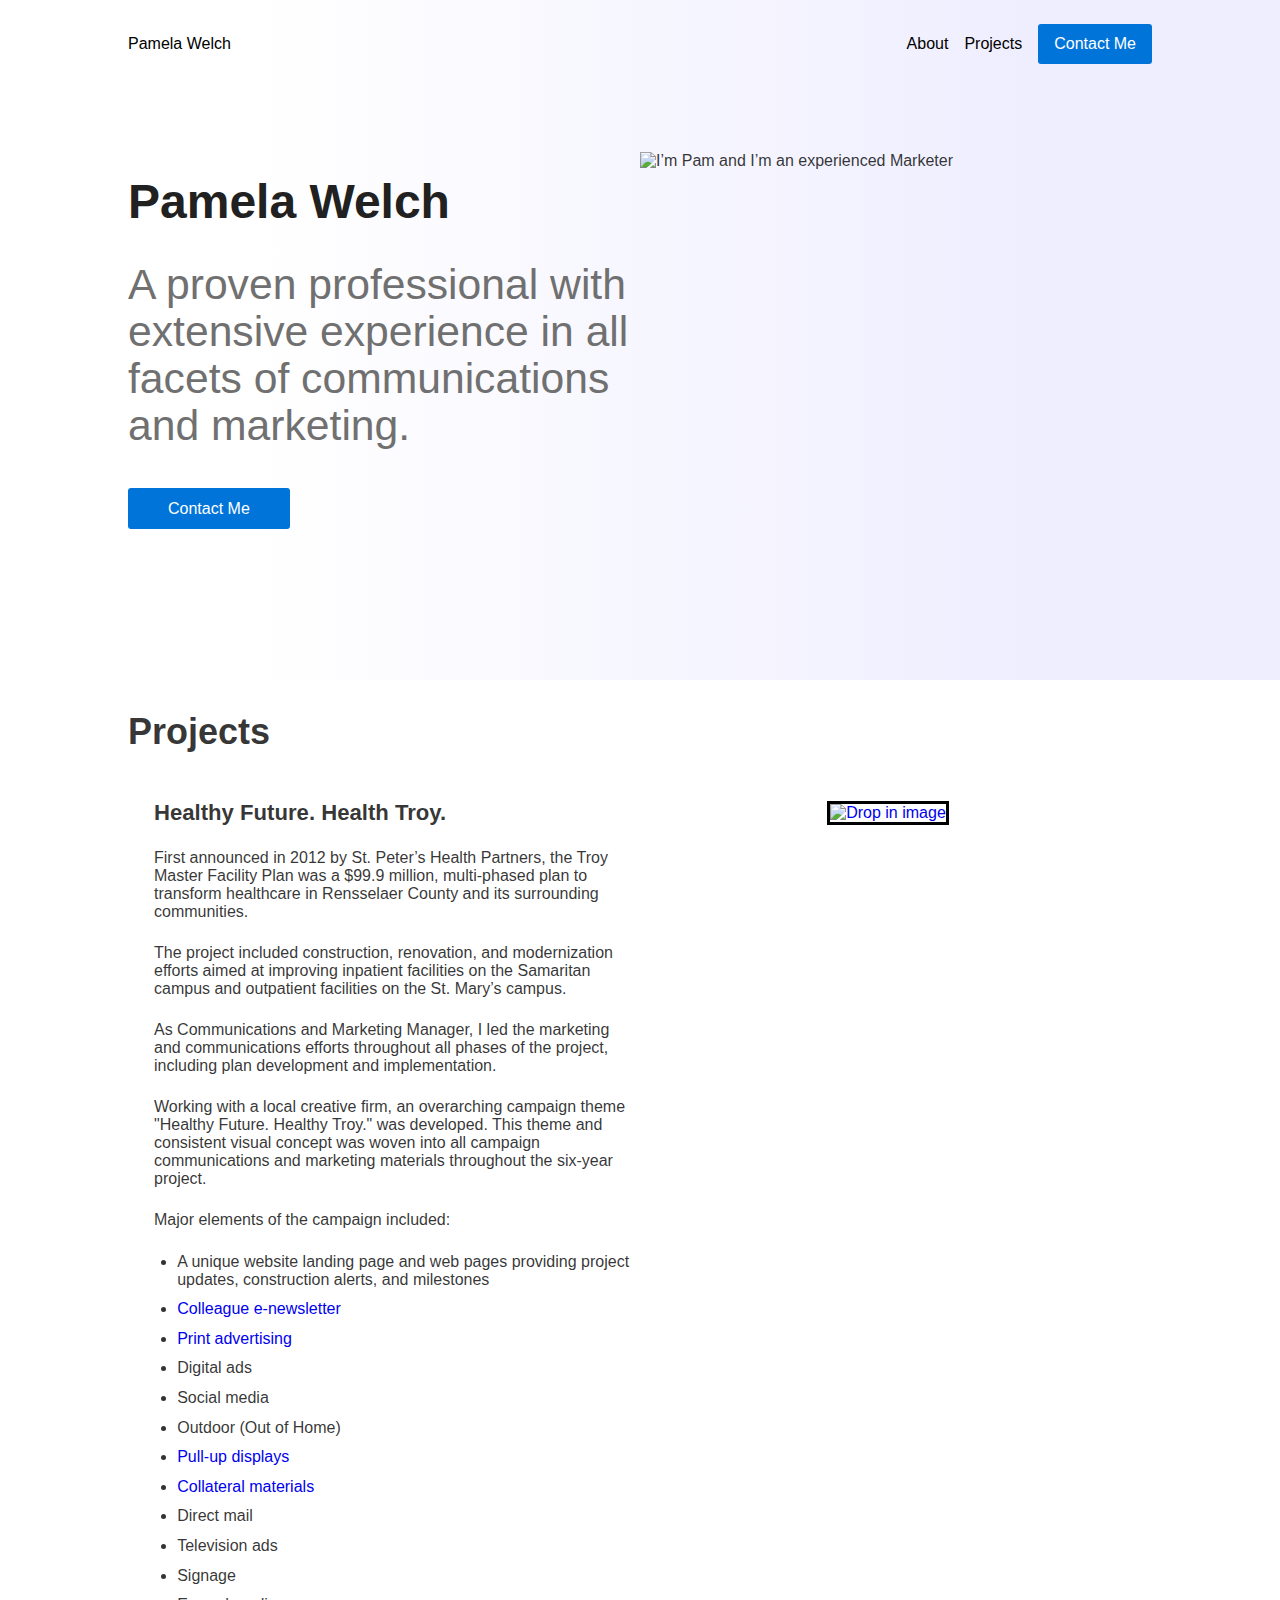
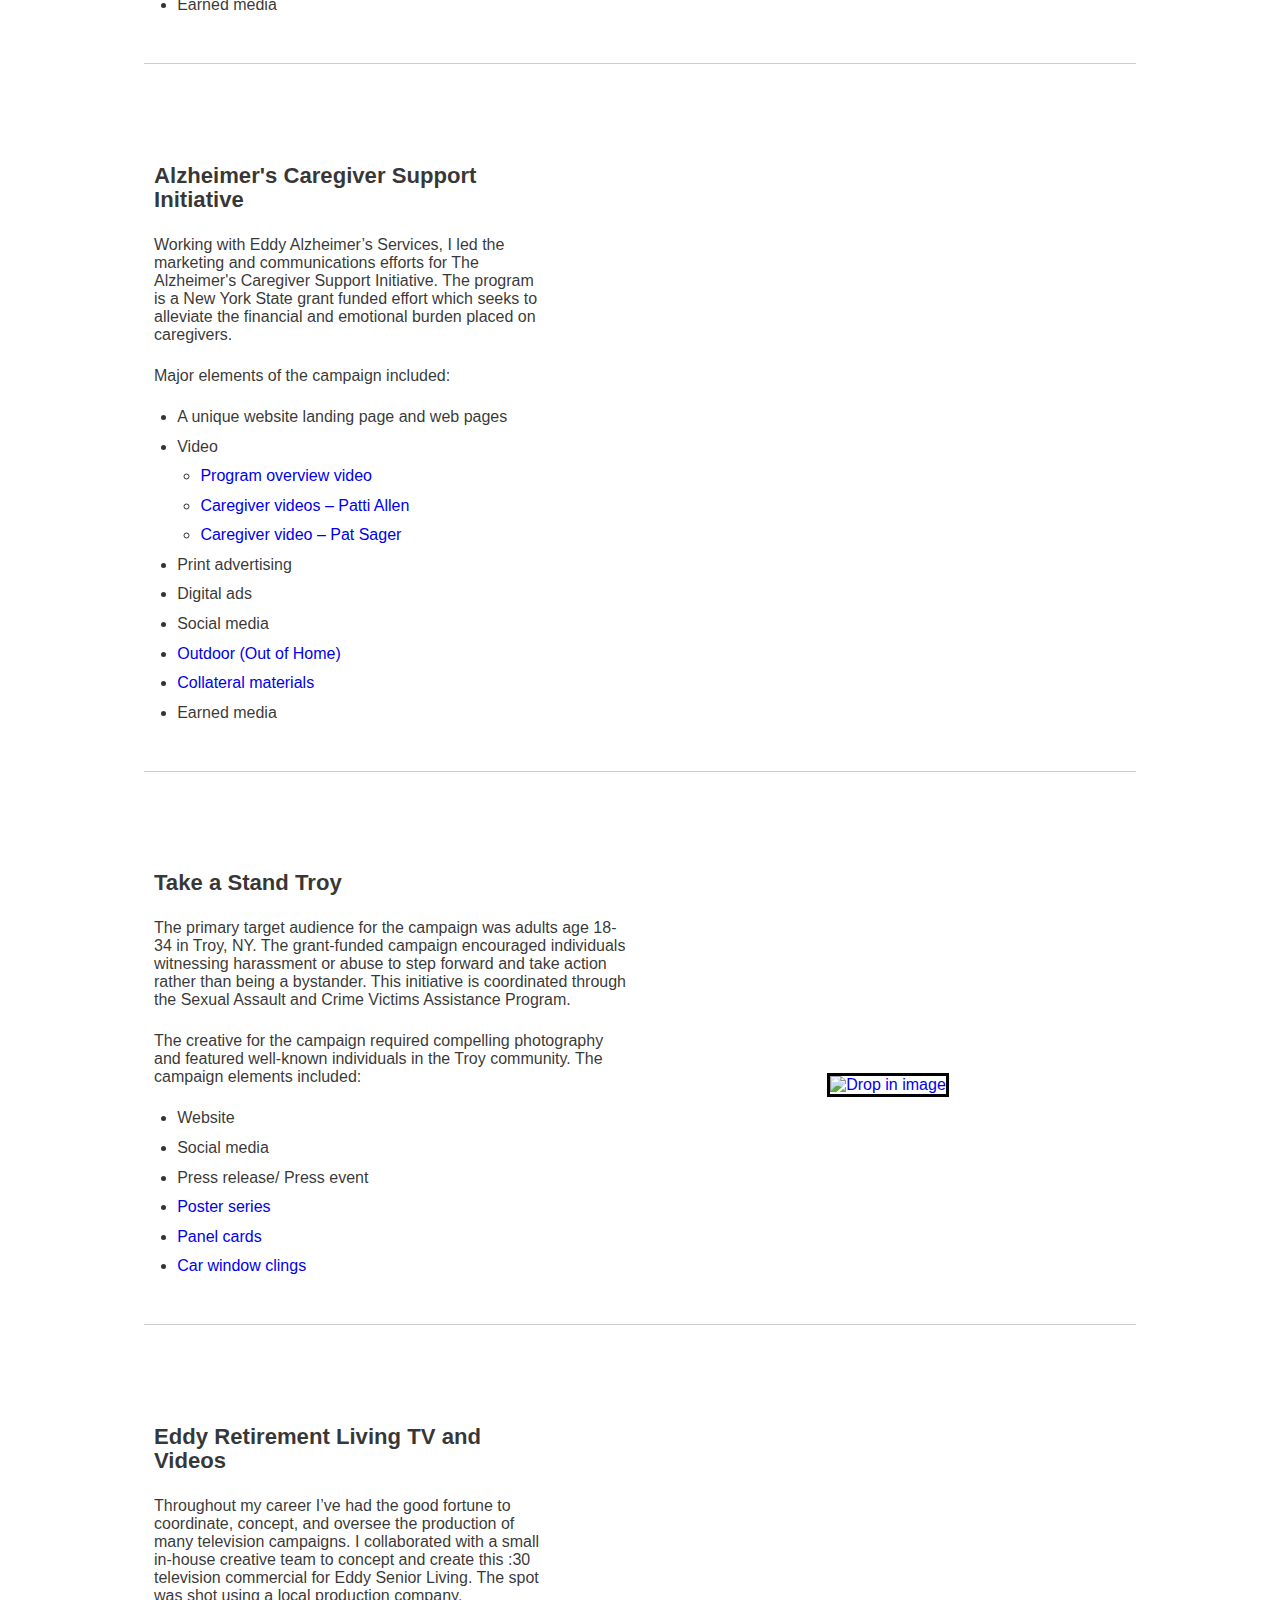
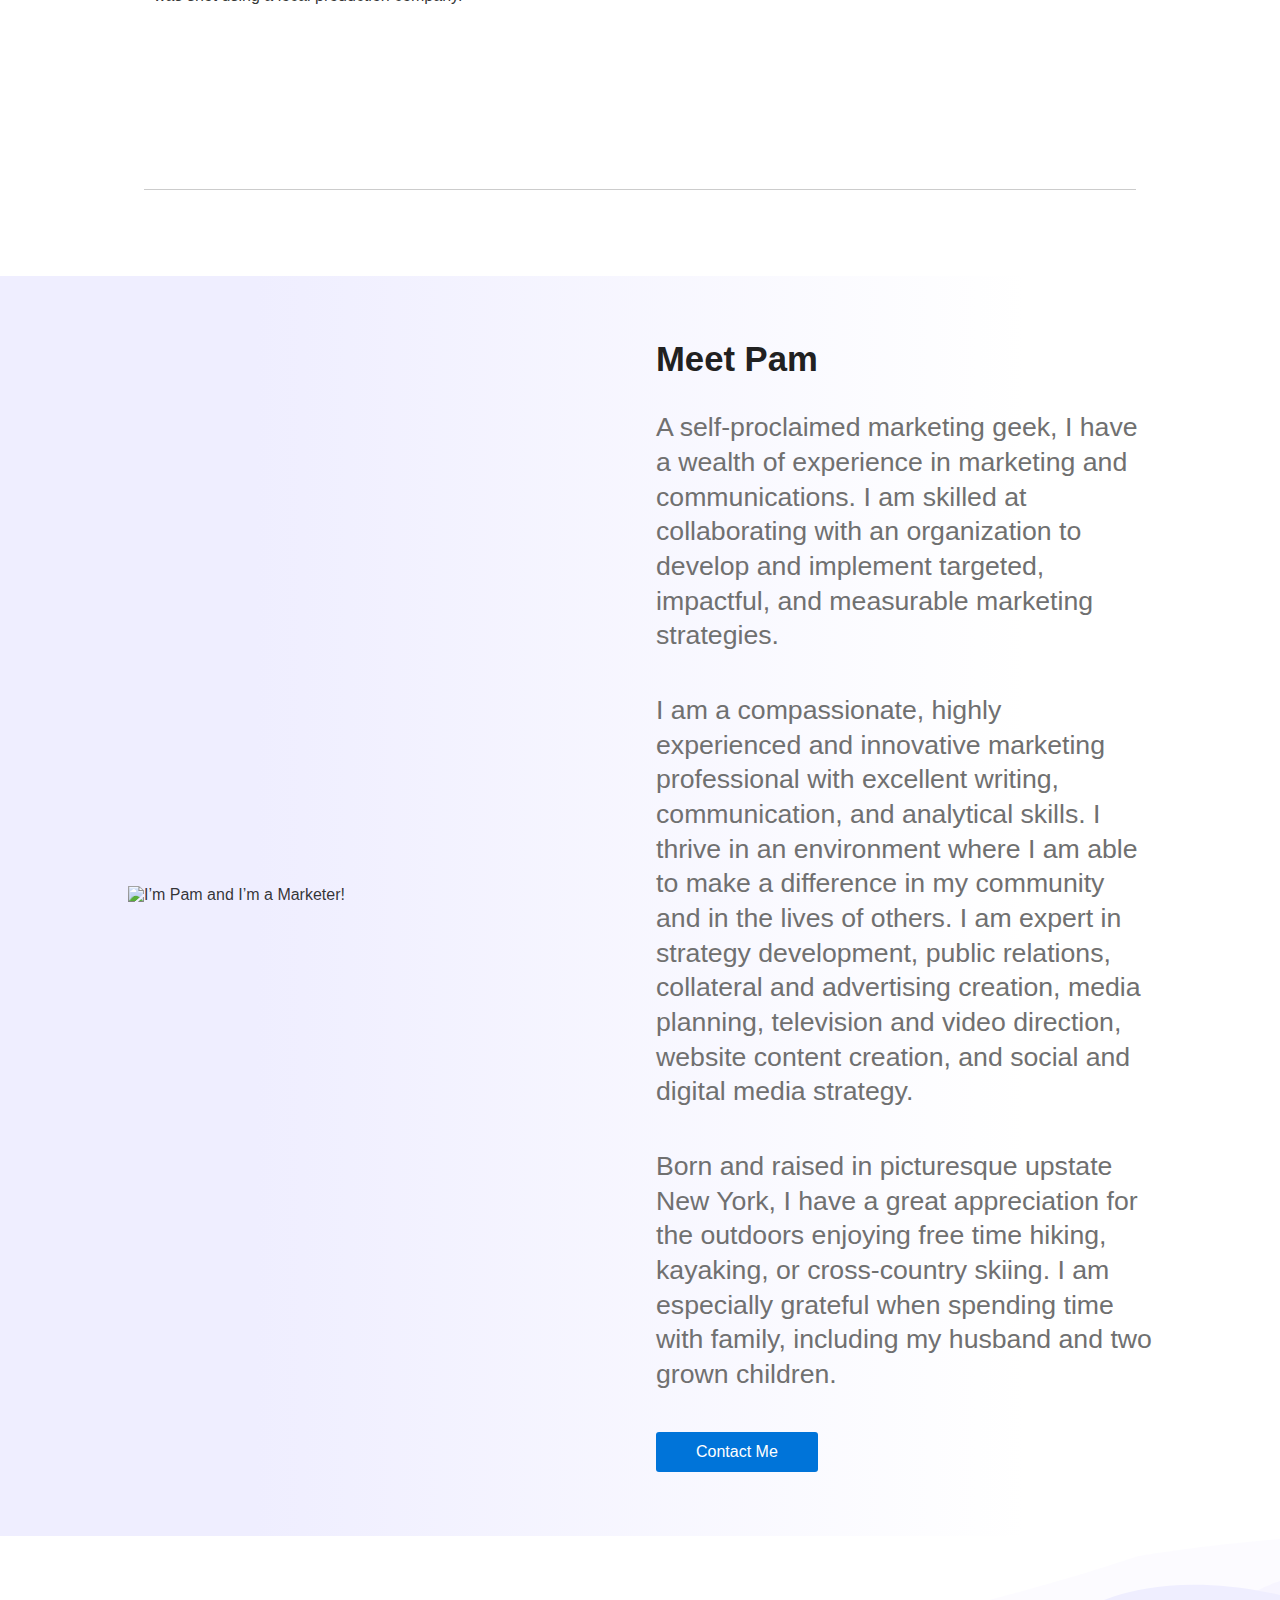
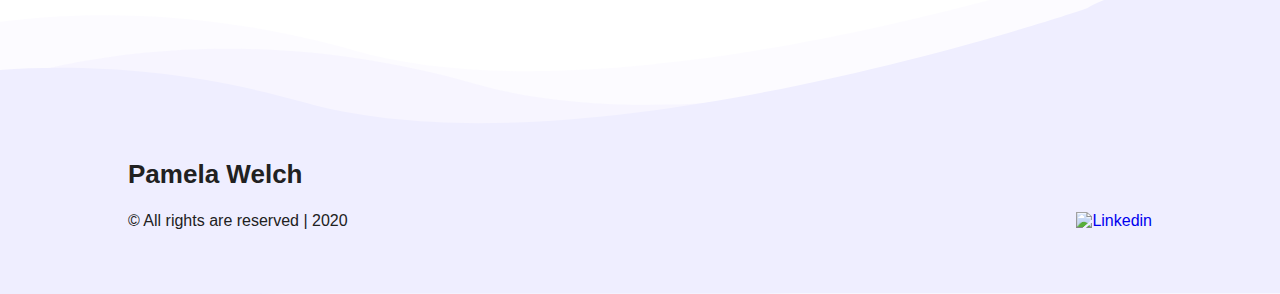
==== index.html @ eaf4d405 "Updates" ====
<!DOCTYPE html><html lang="en" dir="ltr"><head><meta charSet="utf-8"/><meta http-equiv="x-ua-compatible" content="ie=edge"/><meta name="viewport" content="width=device-width, initial-scale=1, shrink-to-fit=no"/><style data-href="/pamwelchdotcomsite/styles.091db02847e7f075f5ca.css">@font-face{font-family:Roboto;font-style:normal;font-display:fallback;font-weight:400;src:url(/pamwelchdotcomsite/static/roboto-v18-latin-regular-68889c246da2739681c1065d15a1ab0b.eot);src:local("Roboto"),local("Roboto-Regular"),url(/pamwelchdotcomsite/static/roboto-v18-latin-regular-68889c246da2739681c1065d15a1ab0b.eot?#iefix) format("embedded-opentype"),url(/pamwelchdotcomsite/static/roboto-v18-latin-regular-5d4aeb4e5f5ef754e307d7ffaef688bd.woff2) format("woff2"),url(/pamwelchdotcomsite/static/roboto-v18-latin-regular-bafb105baeb22d965c70fe52ba6b49d9.woff) format("woff"),url(/pamwelchdotcomsite/static/roboto-v18-latin-regular-372d0cc3288fe8e97df49742baefce90.ttf) format("truetype"),url(/pamwelchdotcomsite/static/roboto-v18-latin-regular-3ce3e2e315625e0955240b145c85c682.svg#Roboto) format("svg")}@font-face{font-family:Roboto;font-style:normal;font-display:fallback;font-weight:700;src:url(/pamwelchdotcomsite/static/roboto-v18-latin-700-376e0950b361fbd3b09508031f498de5.eot);src:local("Roboto Bold"),local("Roboto-Bold"),url(/pamwelchdotcomsite/static/roboto-v18-latin-700-376e0950b361fbd3b09508031f498de5.eot?#iefix) format("embedded-opentype"),url(/pamwelchdotcomsite/static/roboto-v18-latin-700-037d830416495def72b7881024c14b7b.woff2) format("woff2"),url(/pamwelchdotcomsite/static/roboto-v18-latin-700-cf6613d1adf490972c557a8e318e0868.woff) format("woff"),url(/pamwelchdotcomsite/static/roboto-v18-latin-700-cae5027f600d2a0d88ac309655618e31.ttf) format("truetype"),url(/pamwelchdotcomsite/static/roboto-v18-latin-700-90b12e163d7a549300a7577bbf01c2fe.svg#Roboto) format("svg")}</style><meta name="generator" content="Gatsby 2.24.87"/><title data-react-helmet="true">Pamela Welch</title><meta data-react-helmet="true" name="description" content="A proven professional with extensive experience in all facets of communication and marketing."/><meta data-react-helmet="true" name="image" content="/pamwelchdotcomsite/static/thumbnail-16a70559ab07712f83d3ce412dfbb5a6.png"/><meta data-react-helmet="true" property="og:url" content="https://portfolio.smakosh.com/?ref=smakosh.com"/><meta data-react-helmet="true" property="og:type" content="website"/><meta data-react-helmet="true" property="og:title" content="Pamela Welch"/><meta data-react-helmet="true" property="og:description" content="A proven professional with extensive experience in all facets of communication and marketing."/><meta data-react-helmet="true" property="og:image" content="/pamwelchdotcomsite/static/thumbnail-16a70559ab07712f83d3ce412dfbb5a6.png"/><meta data-react-helmet="true" property="fb:app_id" content="appId"/><meta data-react-helmet="true" name="twitter:card" content="summary"/><meta data-react-helmet="true" name="twitter:creator"/><meta data-react-helmet="true" name="twitter:site" content="@smakosh"/><meta data-react-helmet="true" name="twitter:title" content="Pamela Welch"/><meta data-react-helmet="true" name="twitter:description" content="A proven professional with extensive experience in all facets of communication and marketing."/><meta data-react-helmet="true" name="twitter:image:src" content="/pamwelchdotcomsite/static/thumbnail-16a70559ab07712f83d3ce412dfbb5a6.png"/><script data-react-helmet="true" type="application/ld+json">{ 
		"@context": "http://schema.org",
		"@type": "Organization",
		"legalName": "John Doe",
		"url": "https://portfolio.smakosh.com",
		"logo": "https://portfolio.smakosh.com/favicon/favicon-512.png",
		"foundingDate": "2018",
		"founders": [{
			"@type": "Person",
			"name": "John Doe"
		}],
		"contactPoint": [{
			"@type": "ContactPoint",
			"email": "email",
			"telephone": "phone number",
			"contactType": "customer service"
		}],
		"address": {
			"@type": "PostalAddress",
			"addressLocality": "City",
			"addressRegion": "Region",
			"addressCountry": "Country",
			"postalCode": "ZipCode"
		},
		"sameAs": [
			"undefined",
			"undefined",
			"undefined",
			"https://www.linkedin.com/in/ismail-ghallou-630149122/",
			"undefined",
			"undefined"
		]
  	}</script><style data-styled="kWADFw ifpKsx CnXNT aIybQ fWfQaS glRJgi fWJCrs cnLmZl kBaMRc bzZtAI jwdmok jwqqKR FeiIl cCgmlT fxTOLk cgjbAB dtDyFZ dmfTgR dRHCpE bfWHHs hWNatU idQJtm cmEdtf wOgyz gVehEF hViBeY jVmkiS hiuYeu fuQomP jQTphD" data-styled-version="4.4.1">
/* sc-component-id: styles__Wrapper-sc-23rypg-0 */
.fWJCrs{-webkit-align-items:center;-webkit-box-align:center;-ms-flex-align:center;align-items:center;display:-webkit-box;display:-webkit-flex;display:-ms-flexbox;display:flex;} .fWJCrs a{color:#000;-webkit-text-decoration:none;text-decoration:none;} @media (max-width:960px){.fWJCrs a{color:#000;}} @media (max-width:960px){.fWJCrs{display:none;}} .fWJCrs a{margin-right:1rem;} .fWJCrs a:last-child{margin-right:unset;}.cnLmZl{padding:3rem;display:-webkit-box;display:-webkit-flex;display:-ms-flexbox;display:flex;-webkit-flex-direction:column;-ms-flex-direction:column;flex-direction:column;} .cnLmZl a{color:#000;-webkit-text-decoration:none;text-decoration:none;} @media (max-width:960px){.cnLmZl a{color:#000;}} .cnLmZl a{margin-bottom:1rem;} .cnLmZl a:last-child{margin-bottom:unset;}
/* sc-component-id: styles__Wrapper-sc-1ch0xbf-0 */
.aIybQ{padding:1.5rem 0;display:-webkit-box;display:-webkit-flex;display:-ms-flexbox;display:flex;-webkit-align-items:center;-webkit-box-align:center;-ms-flex-align:center;align-items:center;-webkit-box-pack:justify;-webkit-justify-content:space-between;-ms-flex-pack:justify;justify-content:space-between;}
/* sc-component-id: styles__Brand-sc-1ch0xbf-1 */
.glRJgi{color:#000;} @media (max-width:960px){.glRJgi{mix-blend-mode:unset;}}
/* sc-component-id: styles__Wrapper-sc-1h6c8cs-0 */
.bzZtAI{z-index:5;top:1.6rem;right:1.8rem;display:none;cursor:pointer;-webkit-transition:left 500ms cubic-bezier(0.6,0.05,0.28,0.91);transition:left 500ms cubic-bezier(0.6,0.05,0.28,0.91);position:absolute;} @media (max-width:960px){.bzZtAI{display:block;}}
/* sc-component-id: styles__Bar-sc-1h6c8cs-1 */
.jwdmok{width:1.6rem;height:.15rem;margin-bottom:.3rem;background-color:#212121;-webkit-transition:-webkit-transform 500ms cubic-bezier(0.6,0.05,0.28,0.91),opacity 500ms,box-shadow 250ms,background-color 500ms;-webkit-transition:transform 500ms cubic-bezier(0.6,0.05,0.28,0.91),opacity 500ms,box-shadow 250ms,background-color 500ms;transition:transform 500ms cubic-bezier(0.6,0.05,0.28,0.91),opacity 500ms,box-shadow 250ms,background-color 500ms;} @media (max-width:600px){.jwdmok{width:1.6rem;}}
/* sc-component-id: styles__Wrapper-hlfgev-0 */
.jwqqKR{position:fixed;z-index:4;overflow:auto;top:0px;right:-275px;width:0;opacity:0;height:100%;background-color:#fff;-webkit-transition:all 350ms cubic-bezier(0.6,0.05,0.28,0.91);transition:all 350ms cubic-bezier(0.6,0.05,0.28,0.91);}
/* sc-component-id: styles__Wrapper-dz46wo-0 */
.ifpKsx{background:transparent;width:100%;}
/* sc-component-id: styles__Overlay-dz46wo-1 */
.CnXNT{position:fixed;background:rgba(0,0,0,0.7);width:100%;height:100%;display:none;-webkit-transition:0.4s;transition:0.4s;}
/* sc-component-id: styles__Wrapper-ms1j2r-0 */
.jVmkiS{padding:28rem 0 4rem 0;background-image:url([data-uri]);background-size:cover;background-position:top;background-repeat:no-repeat;} @media (max-width:1960px){.jVmkiS{padding:14rem 0 4rem;}}
/* sc-component-id: styles__Flex-ms1j2r-1 */
.hiuYeu{display:-webkit-box;display:-webkit-flex;display:-ms-flexbox;display:flex;-webkit-align-items:flex-end;-webkit-box-align:flex-end;-ms-flex-align:flex-end;align-items:flex-end;-webkit-box-pack:justify;-webkit-justify-content:space-between;-ms-flex-pack:justify;justify-content:space-between;} @media (max-width:680px){.hiuYeu{-webkit-flex-direction:column;-ms-flex-direction:column;flex-direction:column;text-align:center;-webkit-align-items:center;-webkit-box-align:center;-ms-flex-align:center;align-items:center;}}
/* sc-component-id: styles__Links-ms1j2r-2 */
.jQTphD{display:-webkit-box;display:-webkit-flex;display:-ms-flexbox;display:flex;-webkit-align-items:center;-webkit-box-align:center;-ms-flex-align:center;align-items:center;} .jQTphD a{margin:0 0.5rem;} .jQTphD a img{margin:0;} .jQTphD a:first-child,.jQTphD a:last-child{margin:0;}
/* sc-component-id: styles__Details-ms1j2r-3 */
.fuQomP h2,.fuQomP a,.fuQomP span{color:#212121;} @media (max-width:680px){.fuQomP{margin-bottom:2rem;}}
/* sc-component-id: sc-global-1164224044 */
html{font-family:'Roboto',Helvetica,sans-serif;-ms-text-size-adjust:100%;-webkit-text-size-adjust:100%;} html article,html aside,html details,html figcaption,html figure,html footer,html header,html main,html menu,html nav,html section,html summary{display:block;} html audio,html canvas,html progress,html video{display:inline-block;} html audio:not([controls]){display:none;height:0;} html progress{vertical-align:baseline;} html [hidden],html template{display:none;} html a{background-color:transparent;-webkit-text-decoration-skip:objects;} html a:active,html a:hover{outline-width:0;} html abbr[title]{border-bottom:none;-webkit-text-decoration:underline;text-decoration:underline;-webkit-text-decoration:underline dotted;text-decoration:underline dotted;} html b,html strong{font-weight:inherit;font-weight:bolder;} html dfn{font-style:italic;} html h1{font-size:2em;margin:0.67em 0;} html mark{background-color:#ff0;color:#000;} html small{font-size:80%;} html sub,html sup{font-size:75%;line-height:0;position:relative;vertical-align:baseline;} html sub{bottom:-0.25em;} html sup{top:-0.5em;} html img{border-style:none;} html svg:not(:root){overflow:hidden;} html code,html kbd,html pre,html samp{font-family:monospace,monospace;font-size:1em;} html figure{margin:1em 40px;} html hr{box-sizing:content-box;height:0;overflow:visible;} html button,html input,html optgroup,html select,html textarea{font:inherit;margin:0;} html optgroup{font-weight:700;} html button,html input{overflow:visible;} html button,html select{text-transform:none;} html [type='reset'],html [type='submit'],html button,html html [type='button']{-webkit-appearance:button;} html [type='button']::-moz-focus-inner,html [type='reset']::-moz-focus-inner,html [type='submit']::-moz-focus-inner,html button::-moz-focus-inner{border-style:none;padding:0;} html [type='button']:-moz-focusring,html [type='reset']:-moz-focusring,html [type='submit']:-moz-focusring,html button:-moz-focusring{outline:1px dotted ButtonText;} html fieldset{border:1px solid silver;margin:0 2px;padding:0.35em 0.625em 0.75em;} html legend{box-sizing:border-box;color:inherit;display:table;max-width:100%;padding:0;white-space:normal;} html textarea{overflow:auto;} html [type='checkbox'],html [type='radio']{box-sizing:border-box;padding:0;} html [type='number']::-webkit-inner-spin-button,html [type='number']::-webkit-outer-spin-button{height:auto;} html [type='search']{-webkit-appearance:textfield;outline-offset:-2px;} html [type='search']::-webkit-search-cancel-button,html [type='search']::-webkit-search-decoration{-webkit-appearance:none;} html::-webkit-input-placeholder{color:inherit;opacity:0.54;} html::-webkit-file-upload-button{-webkit-appearance:button;font:inherit;} html html{font:112.5%/1.45em georgia,serif;box-sizing:border-box;overflow-y:scroll;} html *{box-sizing:inherit;} html *:before{box-sizing:inherit;} html *:after{box-sizing:inherit;} html img{max-width:100%;margin-left:0;margin-right:0;margin-top:0;padding-bottom:0;padding-left:0;padding-right:0;padding-top:0;margin-bottom:1.45rem;} html h1{margin-left:0;margin-right:0;margin-top:0;padding-bottom:0;padding-left:0;padding-right:0;padding-top:0;margin-bottom:1.45rem;color:inherit;font-weight:bold;text-rendering:optimizeLegibility;font-size:2.25rem;line-height:1.1;} html h2{margin-left:0;margin-right:0;margin-top:0;padding-bottom:0;padding-left:0;padding-right:0;padding-top:0;margin-bottom:1.45rem;color:inherit;font-weight:bold;text-rendering:optimizeLegibility;font-size:1.62671rem;line-height:1.1;} html h3{margin-left:0;margin-right:0;margin-top:0;padding-bottom:0;padding-left:0;padding-right:0;padding-top:0;margin-bottom:1.45rem;color:inherit;font-weight:bold;text-rendering:optimizeLegibility;font-size:1.38316rem;line-height:1.1;} html h4{margin-left:0;margin-right:0;margin-top:0;padding-bottom:0;padding-left:0;padding-right:0;padding-top:0;margin-bottom:1.45rem;color:inherit;font-weight:bold;text-rendering:optimizeLegibility;font-size:1rem;line-height:1.1;} html h5{margin-left:0;margin-right:0;margin-top:0;padding-bottom:0;padding-left:0;padding-right:0;padding-top:0;margin-bottom:1.45rem;color:inherit;font-weight:bold;text-rendering:optimizeLegibility;font-size:0.85028rem;line-height:1.1;} html h6{margin-left:0;margin-right:0;margin-top:0;padding-bottom:0;padding-left:0;padding-right:0;padding-top:0;margin-bottom:1.45rem;color:inherit;font-weight:bold;text-rendering:optimizeLegibility;font-size:0.78405rem;line-height:1.1;} html hgroup{margin-left:0;margin-right:0;margin-top:0;padding-bottom:0;padding-left:0;padding-right:0;padding-top:0;margin-bottom:1.45rem;} html ul{margin-left:1.45rem;margin-right:0;margin-top:0;padding-bottom:0;padding-left:0;padding-right:0;padding-top:0;margin-bottom:1.45rem;list-style-position:outside;list-style-image:none;} html ol{margin-left:1.45rem;margin-right:0;margin-top:0;padding-bottom:0;padding-left:0;padding-right:0;padding-top:0;margin-bottom:1.45rem;list-style-position:outside;list-style-image:none;} html dl{margin-left:0;margin-right:0;margin-top:0;padding-bottom:0;padding-left:0;padding-right:0;padding-top:0;margin-bottom:1.45rem;} html dd{margin-left:0;margin-right:0;margin-top:0;padding-bottom:0;padding-left:0;padding-right:0;padding-top:0;margin-bottom:1.45rem;} html p{margin-left:0;margin-right:0;margin-top:0;padding-bottom:0;padding-left:0;padding-right:0;padding-top:0;margin-bottom:1.45rem;} html figure{margin-left:0;margin-right:0;margin-top:0;padding-bottom:0;padding-left:0;padding-right:0;padding-top:0;margin-bottom:1.45rem;} html pre{margin-left:0;margin-right:0;margin-top:0;padding-bottom:0;padding-left:0;padding-right:0;padding-top:0;margin-bottom:1.45rem;font-size:0.85rem;line-height:1.42;background:hsla(0,0%,0%,0.04);border-radius:3px;overflow:auto;word-wrap:normal;padding:1.45rem;} html table{margin-left:0;margin-right:0;margin-top:0;padding-bottom:0;padding-left:0;padding-right:0;padding-top:0;margin-bottom:1.45rem;font-size:1rem;line-height:1.45rem;border-collapse:collapse;width:100%;} html fieldset{margin-left:0;margin-right:0;margin-top:0;padding-bottom:0;padding-left:0;padding-right:0;padding-top:0;margin-bottom:1.45rem;} html blockquote{margin-left:1.45rem;margin-right:1.45rem;margin-top:0;padding-bottom:0;padding-left:0;padding-right:0;padding-top:0;margin-bottom:1.45rem;} html form{margin-left:0;margin-right:0;margin-top:0;padding-bottom:0;padding-left:0;padding-right:0;padding-top:0;margin-bottom:1.45rem;} html noscript{margin-left:0;margin-right:0;margin-top:0;padding-bottom:0;padding-left:0;padding-right:0;padding-top:0;margin-bottom:1.45rem;} html iframe{margin-left:0;margin-right:0;margin-top:0;padding-bottom:0;padding-left:0;padding-right:0;padding-top:0;margin-bottom:1.45rem;} html hr{margin-left:0;margin-right:0;margin-top:0;padding-bottom:0;padding-left:0;padding-right:0;padding-top:0;margin-bottom:calc(1.45rem - 1px);background:hsla(0,0%,0%,0.2);border:none;height:1px;} html address{margin-left:0;margin-right:0;margin-top:0;padding-bottom:0;padding-left:0;padding-right:0;padding-top:0;margin-bottom:1.45rem;} html b{font-weight:bold;} html strong{font-weight:bold;} html dt{font-weight:bold;} html th{font-weight:bold;} html li{margin-bottom:calc(1.45rem / 2);} html ol li{padding-left:0;} html ul li{padding-left:0;} html li > ol{margin-left:1.45rem;margin-bottom:calc(1.45rem / 2);margin-top:calc(1.45rem / 2);} html li > ul{margin-left:1.45rem;margin-bottom:calc(1.45rem / 2);margin-top:calc(1.45rem / 2);} html blockquote *:last-child{margin-bottom:0;} html li *:last-child{margin-bottom:0;} html p *:last-child{margin-bottom:0;} html li > p{margin-bottom:calc(1.45rem / 2);} html code{font-size:0.85rem;line-height:1.45rem;} html kbd{font-size:0.85rem;line-height:1.45rem;} html samp{font-size:0.85rem;line-height:1.45rem;} html abbr{border-bottom:1px dotted hsla(0,0%,0%,0.5);cursor:help;} html acronym{border-bottom:1px dotted hsla(0,0%,0%,0.5);cursor:help;} html abbr[title]{border-bottom:1px dotted hsla(0,0%,0%,0.5);cursor:help;-webkit-text-decoration:none;text-decoration:none;} html thead{text-align:left;} html td,html th{text-align:left;border-bottom:1px solid hsla(0,0%,0%,0.12);font-feature-settings:'tnum';-moz-font-feature-settings:'tnum';-ms-font-feature-settings:'tnum';-webkit-font-feature-settings:'tnum';padding-left:0.96667rem;padding-right:0.96667rem;padding-top:0.725rem;padding-bottom:calc(0.725rem - 1px);} html th:first-child,html td:first-child{padding-left:0;} html th:last-child,html td:last-child{padding-right:0;} html tt,html code{background-color:hsla(0,0%,0%,0.04);border-radius:3px;font-family:'SFMono-Regular',Consolas,'Roboto Mono','Droid Sans Mono', 'Liberation Mono',Menlo,Courier,monospace;padding:0;padding-top:0.2em;padding-bottom:0.2em;} html pre code{background:none;line-height:1.42;} html code:before,html code:after,html tt:before,html tt:after{-webkit-letter-spacing:-0.2em;-moz-letter-spacing:-0.2em;-ms-letter-spacing:-0.2em;letter-spacing:-0.2em;content:' ';} html pre code:before,html pre code:after,html pre tt:before,html pre tt:after{content:'';} @media only screen and (max-width:480px){html html{font-size:100%;}} html body{margin:0;padding:0;font-family:'Roboto',Helvetica,sans-serif;color:hsla(0,0%,0%,0.8);background-color:#fff;-webkit-transition:.3s all;transition:.3s all;font-weight:normal;word-wrap:break-word;font-kerning:normal;-moz-font-feature-settings:'kern','liga','clig','calt';-ms-font-feature-settings:'kern','liga','clig','calt';-webkit-font-feature-settings:'kern','liga','clig','calt';font-feature-settings:'kern','liga','clig','calt';} html a{-webkit-text-decoration:none;text-decoration:none;} html input:focus,html select:focus,html textarea:focus,html button:focus{outline:none;}
/* sc-component-id: Container-covwtr-0 */
.fWfQaS{max-width:1280px;margin:0 auto;width:90%;} @media (min-width:601px){.fWfQaS{width:90%;}} @media (min-width:993px){.fWfQaS{width:80%;}}
/* sc-component-id: Button-rfcf35-0 */
.fxTOLk{cursor:pointer;border-radius:3px;padding:0.7rem 2.5rem;border:none;-webkit-appearance:none;-webkit-touch-callout:none;-webkit-user-select:none;-khtml-user-select:none;-moz-user-select:none;-ms-user-select:none;-webkit-user-select:none;-moz-user-select:none;-ms-user-select:none;user-select:none;color:#fff;background:#0074d9;} .fxTOLk:focus{outline:none;} .fxTOLk:disabled{background:gray;}
/* sc-component-id: Button__NavButton-rfcf35-1 */
.kBaMRc{cursor:pointer;border-radius:3px;padding:0.7rem 1rem;border:none;-webkit-appearance:none;-webkit-touch-callout:none;-webkit-user-select:none;-khtml-user-select:none;-moz-user-select:none;-ms-user-select:none;-webkit-user-select:none;-moz-user-select:none;-ms-user-select:none;user-select:none;color:#fff;background:#0074d9;} .kBaMRc:focus{outline:none;} .kBaMRc:disabled{background:gray;}
/* sc-component-id: Card-sc-1qh4sa4-0 */
.dRHCpE{padding:1rem;background:#fff;height:100%;}
/* sc-component-id: styles__Wrapper-sc-181ptdl-0 */
.kWADFw{padding-bottom:4rem;background:rgb(239,238,255);background:linear-gradient(90deg,rgba(255,255,255,1) 20%,rgba(239,238,255,1) 80%);}
/* sc-component-id: styles__IntroWrapper-sc-181ptdl-1 */
.FeiIl{padding:4rem 0;display:-webkit-box;display:-webkit-flex;display:-ms-flexbox;display:flex;-webkit-align-items:center;-webkit-box-align:center;-ms-flex-align:center;align-items:center;-webkit-box-pack:justify;-webkit-justify-content:space-between;-ms-flex-pack:justify;justify-content:space-between;} @media (max-width:960px){.FeiIl{-webkit-flex-direction:column;-ms-flex-direction:column;flex-direction:column;}}
/* sc-component-id: styles__Details-sc-181ptdl-2 */
.cCgmlT{-webkit-flex:1;-ms-flex:1;flex:1;} @media (max-width:960px){.cCgmlT{width:100%;margin-bottom:2rem;}} .cCgmlT h1{margin-bottom:2rem;font-size:36pt;color:#212121;} @media (max-width:960px){.cCgmlT h1{mix-blend-mode:unset;}} @media (max-width:680px){.cCgmlT h1{font-size:30pt;}} .cCgmlT h4{margin-bottom:2.5rem;font-size:32pt;font-weight:normal;color:#707070;} @media (max-width:960px){.cCgmlT h4{mix-blend-mode:unset;}} @media (max-width:680px){.cCgmlT h4{font-size:26pt;}}
/* sc-component-id: styles__Thumbnail-sc-181ptdl-3 */
.cgjbAB{-webkit-flex:1;-ms-flex:1;flex:1;} @media (max-width:960px){.cgjbAB{width:100%;display:none;}} .cgjbAB img{max-width:100%;height:400px;display:block;margin:auto;}
/* sc-component-id: styles__Wrapper-sc-1p7hcl4-0 */
.cmEdtf{background-image:url([data-uri]);background-size:contain;background-position:left top;background-repeat:no-repeat;background:rgb(239,238,255);background:linear-gradient(90deg,rgba(239,238,255,1) 20%,rgba(255,255,255,1) 80%);}
/* sc-component-id: styles__SkillsWrapper-sc-1p7hcl4-1 */
.wOgyz{padding:4rem 0;display:-webkit-box;display:-webkit-flex;display:-ms-flexbox;display:flex;-webkit-align-items:center;-webkit-box-align:center;-ms-flex-align:center;align-items:center;-webkit-box-pack:justify;-webkit-justify-content:space-between;-ms-flex-pack:justify;justify-content:space-between;} @media (max-width:960px){.wOgyz{-webkit-flex-direction:column;-ms-flex-direction:column;flex-direction:column;}}
/* sc-component-id: styles__Details-sc-1p7hcl4-2 */
.hViBeY{-webkit-flex:1;-ms-flex:1;flex:1;padding-left:2rem;} @media (max-width:960px){.hViBeY{padding-left:unset;width:100%;}} .hViBeY h1{margin-bottom:2rem;font-size:26pt;color:#212121;} @media (max-width:960px){.hViBeY h1{mix-blend-mode:unset;}} .hViBeY p{margin-bottom:2.5rem;font-size:20pt;font-weight:normal;line-height:1.3;color:#707070;} @media (max-width:960px){.hViBeY p{mix-blend-mode:unset;}}
/* sc-component-id: styles__Thumbnail-sc-1p7hcl4-3 */
.gVehEF{-webkit-flex:1;-ms-flex:1;flex:1;} @media (max-width:960px){.gVehEF{width:100%;margin-bottom:2rem;}} .gVehEF img{width:100%;max-height:700px;}
/* sc-component-id: styles__Wrapper-sc-1dwgekk-0 */
.dtDyFZ{padding:2rem 0;}
/* sc-component-id: styles__Details-sc-1dwgekk-1 */
.hWNatU{-webkit-flex:1;-ms-flex:1;flex:1;padding:5px;margin:5px;} @media (max-width:960px){.hWNatU{width:100%;margin-bottom:2rem;-webkit-order:1;-ms-flex-order:1;order:1;}} .hWNatU h1{margin-bottom:2rem;font-size:36pt;color:#fff;} @media (max-width:960px){.hWNatU h1{mix-blend-mode:difference;}} @media (max-width:680px){.hWNatU h1{font-size:30pt;}} .hWNatU h4{margin-bottom:2.5rem;font-size:32pt;font-weight:normal;color:#e6e6e6;} @media (max-width:960px){.hWNatU h4{mix-blend-mode:difference;}} @media (max-width:680px){.hWNatU h4{font-size:26pt;}}
/* sc-component-id: styles__List-sc-1dwgekk-3 */
.dmfTgR{display:grid;-webkit-align-items:center;-webkit-box-align:center;-ms-flex-align:center;align-items:center;grid-template-columns:repeat(1,1fr);grid-template-rows:8fr;gap:1.2rem 1.2rem;} @media (max-width:960px){.dmfTgR{grid-template-columns:repeat(2,1fr);}} @media (max-width:680px){.dmfTgR{grid-template-columns:1fr;}}
/* sc-component-id: styles__Content-sc-1dwgekk-5 */
.bfWHHs{padding:1rem 0;display:-webkit-box;display:-webkit-flex;display:-ms-flexbox;display:flex;-webkit-box-pack:justify;-webkit-justify-content:space-between;-ms-flex-pack:justify;justify-content:space-between;} @media (max-width:960px){.bfWHHs{-webkit-flex-direction:column;-ms-flex-direction:column;flex-direction:column;}}
/* sc-component-id: styles__Thumbnail-sc-1dwgekk-8 */
.idQJtm{-webkit-flex:1;-ms-flex:1;flex:1;padding:5px;margin:5px;display:-webkit-box;display:-webkit-flex;display:-ms-flexbox;display:flex;-webkit-box-pack:center;-webkit-justify-content:center;-ms-flex-pack:center;justify-content:center;} @media (max-width:960px){.idQJtm{width:100%;}} .idQJtm img{width:100%;}</style><link rel="preconnect" href="https://www.google-analytics.com"/><link rel="dns-prefetch" href="https://www.google-analytics.com"/><script>
  
  
  if(true) {
    (function(i,s,o,g,r,a,m){i['GoogleAnalyticsObject']=r;i[r]=i[r]||function(){
    (i[r].q=i[r].q||[]).push(arguments)},i[r].l=1*new Date();a=s.createElement(o),
    m=s.getElementsByTagName(o)[0];a.async=1;a.src=g;m.parentNode.insertBefore(a,m)
    })(window,document,'script','https://www.google-analytics.com/analytics.js','ga');
  }
  if (typeof ga === "function") {
    ga('create', 'UA-88875900-4', 'auto', {});
      
      
      
      
      
      }</script><link rel="shortcut icon" href="/pamwelchdotcomsite/icons-b9f7b61e18c4d8136d8c96f61341d02b/favicon.ico"/><link rel="icon" type="image/png" sizes="16x16" href="/pamwelchdotcomsite/icons-b9f7b61e18c4d8136d8c96f61341d02b/favicon-16x16.png"/><link rel="icon" type="image/png" sizes="32x32" href="/pamwelchdotcomsite/icons-b9f7b61e18c4d8136d8c96f61341d02b/favicon-32x32.png"/><link rel="icon" type="image/png" sizes="48x48" href="/pamwelchdotcomsite/icons-b9f7b61e18c4d8136d8c96f61341d02b/favicon-48x48.png"/><link rel="manifest" href="/pamwelchdotcomsite/icons-b9f7b61e18c4d8136d8c96f61341d02b/manifest.json"/><meta name="mobile-web-app-capable" content="yes"/><meta name="theme-color" content="#fff"/><meta name="application-name" content="pamwelchdotcomsite"/><link rel="apple-touch-icon" sizes="57x57" href="/pamwelchdotcomsite/icons-b9f7b61e18c4d8136d8c96f61341d02b/apple-touch-icon-57x57.png"/><link rel="apple-touch-icon" sizes="60x60" href="/pamwelchdotcomsite/icons-b9f7b61e18c4d8136d8c96f61341d02b/apple-touch-icon-60x60.png"/><link rel="apple-touch-icon" sizes="72x72" href="/pamwelchdotcomsite/icons-b9f7b61e18c4d8136d8c96f61341d02b/apple-touch-icon-72x72.png"/><link rel="apple-touch-icon" sizes="76x76" href="/pamwelchdotcomsite/icons-b9f7b61e18c4d8136d8c96f61341d02b/apple-touch-icon-76x76.png"/><link rel="apple-touch-icon" sizes="114x114" href="/pamwelchdotcomsite/icons-b9f7b61e18c4d8136d8c96f61341d02b/apple-touch-icon-114x114.png"/><link rel="apple-touch-icon" sizes="120x120" href="/pamwelchdotcomsite/icons-b9f7b61e18c4d8136d8c96f61341d02b/apple-touch-icon-120x120.png"/><link rel="apple-touch-icon" sizes="144x144" href="/pamwelchdotcomsite/icons-b9f7b61e18c4d8136d8c96f61341d02b/apple-touch-icon-144x144.png"/><link rel="apple-touch-icon" sizes="152x152" href="/pamwelchdotcomsite/icons-b9f7b61e18c4d8136d8c96f61341d02b/apple-touch-icon-152x152.png"/><link rel="apple-touch-icon" sizes="167x167" href="/pamwelchdotcomsite/icons-b9f7b61e18c4d8136d8c96f61341d02b/apple-touch-icon-167x167.png"/><link rel="apple-touch-icon" sizes="180x180" href="/pamwelchdotcomsite/icons-b9f7b61e18c4d8136d8c96f61341d02b/apple-touch-icon-180x180.png"/><link rel="apple-touch-icon" sizes="1024x1024" href="/pamwelchdotcomsite/icons-b9f7b61e18c4d8136d8c96f61341d02b/apple-touch-icon-1024x1024.png"/><meta name="apple-mobile-web-app-capable" content="yes"/><meta name="apple-mobile-web-app-status-bar-style" content="black-translucent"/><meta name="apple-mobile-web-app-title" content="pamwelchdotcomsite"/><link rel="apple-touch-startup-image" media="(device-width: 320px) and (device-height: 568px) and (-webkit-device-pixel-ratio: 2) and (orientation: portrait)" href="/pamwelchdotcomsite/icons-b9f7b61e18c4d8136d8c96f61341d02b/apple-touch-startup-image-640x1136.png"/><link rel="apple-touch-startup-image" media="(device-width: 375px) and (device-height: 667px) and (-webkit-device-pixel-ratio: 2) and (orientation: portrait)" href="/pamwelchdotcomsite/icons-b9f7b61e18c4d8136d8c96f61341d02b/apple-touch-startup-image-750x1334.png"/><link rel="apple-touch-startup-image" media="(device-width: 414px) and (device-height: 896px) and (-webkit-device-pixel-ratio: 2) and (orientation: portrait)" href="/pamwelchdotcomsite/icons-b9f7b61e18c4d8136d8c96f61341d02b/apple-touch-startup-image-828x1792.png"/><link rel="apple-touch-startup-image" media="(device-width: 375px) and (device-height: 812px) and (-webkit-device-pixel-ratio: 3) and (orientation: portrait)" href="/pamwelchdotcomsite/icons-b9f7b61e18c4d8136d8c96f61341d02b/apple-touch-startup-image-1125x2436.png"/><link rel="apple-touch-startup-image" media="(device-width: 414px) and (device-height: 736px) and (-webkit-device-pixel-ratio: 3) and (orientation: portrait)" href="/pamwelchdotcomsite/icons-b9f7b61e18c4d8136d8c96f61341d02b/apple-touch-startup-image-1242x2208.png"/><link rel="apple-touch-startup-image" media="(device-width: 414px) and (device-height: 896px) and (-webkit-device-pixel-ratio: 3) and (orientation: portrait)" href="/pamwelchdotcomsite/icons-b9f7b61e18c4d8136d8c96f61341d02b/apple-touch-startup-image-1242x2688.png"/><link rel="apple-touch-startup-image" media="(device-width: 768px) and (device-height: 1024px) and (-webkit-device-pixel-ratio: 2) and (orientation: portrait)" href="/pamwelchdotcomsite/icons-b9f7b61e18c4d8136d8c96f61341d02b/apple-touch-startup-image-1536x2048.png"/><link rel="apple-touch-startup-image" media="(device-width: 834px) and (device-height: 1112px) and (-webkit-device-pixel-ratio: 2) and (orientation: portrait)" href="/pamwelchdotcomsite/icons-b9f7b61e18c4d8136d8c96f61341d02b/apple-touch-startup-image-1668x2224.png"/><link rel="apple-touch-startup-image" media="(device-width: 834px) and (device-height: 1194px) and (-webkit-device-pixel-ratio: 2) and (orientation: portrait)" href="/pamwelchdotcomsite/icons-b9f7b61e18c4d8136d8c96f61341d02b/apple-touch-startup-image-1668x2388.png"/><link rel="apple-touch-startup-image" media="(device-width: 1024px) and (device-height: 1366px) and (-webkit-device-pixel-ratio: 2) and (orientation: portrait)" href="/pamwelchdotcomsite/icons-b9f7b61e18c4d8136d8c96f61341d02b/apple-touch-startup-image-2048x2732.png"/><link rel="apple-touch-startup-image" media="(device-width: 810px) and (device-height: 1080px) and (-webkit-device-pixel-ratio: 2) and (orientation: portrait)" href="/pamwelchdotcomsite/icons-b9f7b61e18c4d8136d8c96f61341d02b/apple-touch-startup-image-1620x2160.png"/><link rel="apple-touch-startup-image" media="(device-width: 320px) and (device-height: 568px) and (-webkit-device-pixel-ratio: 2) and (orientation: landscape)" href="/pamwelchdotcomsite/icons-b9f7b61e18c4d8136d8c96f61341d02b/apple-touch-startup-image-1136x640.png"/><link rel="apple-touch-startup-image" media="(device-width: 375px) and (device-height: 667px) and (-webkit-device-pixel-ratio: 2) and (orientation: landscape)" href="/pamwelchdotcomsite/icons-b9f7b61e18c4d8136d8c96f61341d02b/apple-touch-startup-image-1334x750.png"/><link rel="apple-touch-startup-image" media="(device-width: 414px) and (device-height: 896px) and (-webkit-device-pixel-ratio: 2) and (orientation: landscape)" href="/pamwelchdotcomsite/icons-b9f7b61e18c4d8136d8c96f61341d02b/apple-touch-startup-image-1792x828.png"/><link rel="apple-touch-startup-image" media="(device-width: 375px) and (device-height: 812px) and (-webkit-device-pixel-ratio: 3) and (orientation: landscape)" href="/pamwelchdotcomsite/icons-b9f7b61e18c4d8136d8c96f61341d02b/apple-touch-startup-image-2436x1125.png"/><link rel="apple-touch-startup-image" media="(device-width: 414px) and (device-height: 736px) and (-webkit-device-pixel-ratio: 3) and (orientation: landscape)" href="/pamwelchdotcomsite/icons-b9f7b61e18c4d8136d8c96f61341d02b/apple-touch-startup-image-2208x1242.png"/><link rel="apple-touch-startup-image" media="(device-width: 414px) and (device-height: 896px) and (-webkit-device-pixel-ratio: 3) and (orientation: landscape)" href="/pamwelchdotcomsite/icons-b9f7b61e18c4d8136d8c96f61341d02b/apple-touch-startup-image-2688x1242.png"/><link rel="apple-touch-startup-image" media="(device-width: 768px) and (device-height: 1024px) and (-webkit-device-pixel-ratio: 2) and (orientation: landscape)" href="/pamwelchdotcomsite/icons-b9f7b61e18c4d8136d8c96f61341d02b/apple-touch-startup-image-2048x1536.png"/><link rel="apple-touch-startup-image" media="(device-width: 834px) and (device-height: 1112px) and (-webkit-device-pixel-ratio: 2) and (orientation: landscape)" href="/pamwelchdotcomsite/icons-b9f7b61e18c4d8136d8c96f61341d02b/apple-touch-startup-image-2224x1668.png"/><link rel="apple-touch-startup-image" media="(device-width: 834px) and (device-height: 1194px) and (-webkit-device-pixel-ratio: 2) and (orientation: landscape)" href="/pamwelchdotcomsite/icons-b9f7b61e18c4d8136d8c96f61341d02b/apple-touch-startup-image-2388x1668.png"/><link rel="apple-touch-startup-image" media="(device-width: 1024px) and (device-height: 1366px) and (-webkit-device-pixel-ratio: 2) and (orientation: landscape)" href="/pamwelchdotcomsite/icons-b9f7b61e18c4d8136d8c96f61341d02b/apple-touch-startup-image-2732x2048.png"/><link rel="apple-touch-startup-image" media="(device-width: 810px) and (device-height: 1080px) and (-webkit-device-pixel-ratio: 2) and (orientation: landscape)" href="/pamwelchdotcomsite/icons-b9f7b61e18c4d8136d8c96f61341d02b/apple-touch-startup-image-2160x1620.png"/><link rel="icon" href="/pamwelchdotcomsite/favicon-32x32.png?v=b9f7b61e18c4d8136d8c96f61341d02b" type="image/png"/><link rel="manifest" href="/pamwelchdotcomsite/manifest.webmanifest" crossorigin="anonymous"/><meta name="theme-color" content="#6b63ff"/><link rel="apple-touch-icon" sizes="48x48" href="/pamwelchdotcomsite/icons/icon-48x48.png?v=b9f7b61e18c4d8136d8c96f61341d02b"/><link rel="apple-touch-icon" sizes="72x72" href="/pamwelchdotcomsite/icons/icon-72x72.png?v=b9f7b61e18c4d8136d8c96f61341d02b"/><link rel="apple-touch-icon" sizes="96x96" href="/pamwelchdotcomsite/icons/icon-96x96.png?v=b9f7b61e18c4d8136d8c96f61341d02b"/><link rel="apple-touch-icon" sizes="144x144" href="/pamwelchdotcomsite/icons/icon-144x144.png?v=b9f7b61e18c4d8136d8c96f61341d02b"/><link rel="apple-touch-icon" sizes="192x192" href="/pamwelchdotcomsite/icons/icon-192x192.png?v=b9f7b61e18c4d8136d8c96f61341d02b"/><link rel="apple-touch-icon" sizes="256x256" href="/pamwelchdotcomsite/icons/icon-256x256.png?v=b9f7b61e18c4d8136d8c96f61341d02b"/><link rel="apple-touch-icon" sizes="384x384" href="/pamwelchdotcomsite/icons/icon-384x384.png?v=b9f7b61e18c4d8136d8c96f61341d02b"/><link rel="apple-touch-icon" sizes="512x512" href="/pamwelchdotcomsite/icons/icon-512x512.png?v=b9f7b61e18c4d8136d8c96f61341d02b"/><link as="script" rel="preload" href="/pamwelchdotcomsite/webpack-runtime-46ec2a23fe20271d7914.js"/><link as="script" rel="preload" href="/pamwelchdotcomsite/app-fb6d9c00026b2cd0642a.js"/><link as="script" rel="preload" href="/pamwelchdotcomsite/framework-a2ff7e8447ad4fe03048.js"/><link as="script" rel="preload" href="/pamwelchdotcomsite/styles-7d4153d260c0197f0043.js"/><link as="script" rel="preload" href="/pamwelchdotcomsite/e50e9c162871c1d91fba5ce567a5656e16dc6783-e0c2a0d4f81197f1639d.js"/><link as="script" rel="preload" href="/pamwelchdotcomsite/component---src-pages-index-js-565f945395a5e52302f9.js"/><link as="fetch" rel="preload" href="/pamwelchdotcomsite/page-data\index\page-data.json" crossorigin="anonymous"/><link as="fetch" rel="preload" href="/pamwelchdotcomsite/page-data\app-data.json" crossorigin="anonymous"/></head><body><div id="___gatsby"><div style="outline:none" tabindex="-1" id="gatsby-focus-wrapper"><div class="styles__Wrapper-sc-181ptdl-0 kWADFw"><div class="styles__Wrapper-dz46wo-0 ifpKsx"><div class="styles__Overlay-dz46wo-1 CnXNT"></div><div class="Container-covwtr-0 fWfQaS styles__Wrapper-sc-1ch0xbf-0 aIybQ"><a aria-current="page" theme="light" class="styles__Brand-sc-1ch0xbf-1 glRJgi" href="/pamwelchdotcomsite/">Pamela Welch</a><div class="styles__Wrapper-sc-23rypg-0 fWJCrs"><a href="#about">About</a><a href="#projects">Projects</a><a href="mailto:pamwelchdotcom@gmail.com"><button class="Button__NavButton-rfcf35-1 kBaMRc">Contact Me</button></a></div></div><div class="styles__Wrapper-sc-1h6c8cs-0 bzZtAI"><div class="styles__Bar-sc-1h6c8cs-1 jwdmok"></div><div class="styles__Bar-sc-1h6c8cs-1 jwdmok"></div><div class="styles__Bar-sc-1h6c8cs-1 jwdmok"></div></div><div class="styles__Wrapper-hlfgev-0 jwqqKR"><div class="styles__Wrapper-sc-23rypg-0 cnLmZl"><a href="#about">About</a><a href="#projects">Projects</a><a href="mailto:pamwelchdotcom@gmail.com"><button class="Button__NavButton-rfcf35-1 kBaMRc">Contact Me</button></a></div></div></div><div class="Container-covwtr-0 fWfQaS styles__IntroWrapper-sc-181ptdl-1 FeiIl"><div class="styles__Details-sc-181ptdl-2 cCgmlT"><h1>Pamela Welch</h1><h4>A proven professional with extensive experience in all facets of communications and marketing.</h4><a href="mailto:pamwelchdotcom@gmail.com"><button class="Button-rfcf35-0 fxTOLk">Contact Me</button></a></div><div class="styles__Thumbnail-sc-181ptdl-3 cgjbAB"><img src="/pamwelchdotcomsite/static/pamheadshot_tall-oval-e31d1a1089159ad89c3608b749bfa8d2.png" alt="I’m Pam and I’m an experienced Marketer"/></div></div></div><div id="projects" class="Container-covwtr-0 fWfQaS styles__Wrapper-sc-1dwgekk-0 dtDyFZ"><h1>Projects</h1><div class="styles__List-sc-1dwgekk-3 dmfTgR"><div class="Card-sc-1qh4sa4-0 dRHCpE"><div class="styles__Content-sc-1dwgekk-5 bfWHHs"><div class="styles__Details-sc-1dwgekk-1 hWNatU"><h3>Healthy Future. Health Troy.</h3><p>First announced in 2012 by St. Peter’s Health Partners, the Troy Master Facility Plan was a $99.9 million, multi-phased plan to transform healthcare in Rensselaer County and its surrounding communities.</p><p>The project included construction, renovation, and modernization efforts aimed at improving inpatient facilities on the Samaritan campus and outpatient facilities on the St. Mary’s campus.</p><p>As Communications and Marketing Manager, I led the marketing and communications efforts throughout all phases of the project, including plan development and implementation.</p><p>Working with a local creative firm, an overarching campaign theme &quot;Healthy Future. Healthy Troy.&quot; was developed. This theme and consistent visual concept was woven into all campaign communications and marketing materials throughout the six-year project.</p><p>Major elements of the campaign included:</p><ul><li>A unique website landing page and web pages providing project updates, construction alerts, and milestones</li><li><a href="/pamwelchdotcomsite/Website_Samples/TroyMasterFacilityProject/MFPcolleague.pdf" target="_enewsletter">Colleague e-newsletter</a></li><li><a href="/pamwelchdotcomsite/Website_Samples/TroyMasterFacilityProject/MFPprintad.pdf" target="_printadvert">Print advertising</a></li><li>Digital ads</li><li>Social media</li><li>Outdoor (Out of Home)</li><li><a href="/pamwelchdotcomsite/Website_Samples/TroyMasterFacilityProject/MFPPullUp.pdf" target="_pullupdisp">Pull-up displays</a></li><li><a href="/pamwelchdotcomsite/Website_Samples/TroyMasterFacilityProject/MFPMergerBrochure.pdf" target="_collateralmat">Collateral materials</a></li><li>Direct mail</li><li>Television ads</li><li>Signage</li><li>Earned media</li></ul></div><div class="styles__Thumbnail-sc-1dwgekk-8 idQJtm"><a href="/pamwelchdotcomsite/Website_Samples/TroyMasterFacilityProject/MFP-Brochure.pdf" target="_brochure"><img style="border:solid black" src="image/HealthyFutureHealthyTroyFull.png" alt="Drop in image"/></a></div></div><hr/></div><div class="Card-sc-1qh4sa4-0 dRHCpE"><div class="styles__Content-sc-1dwgekk-5 bfWHHs"><div class="styles__Details-sc-1dwgekk-1 hWNatU"><h3>Alzheimer&#x27;s Caregiver Support Initiative</h3><p>Working with Eddy Alzheimer’s Services, I led the marketing and communications efforts for The Alzheimer&#x27;s Caregiver Support Initiative. The program is a New York State grant funded effort which seeks to alleviate the financial and emotional burden placed on caregivers.</p><p>Major elements of the campaign included:</p><ul><li>A unique website landing page and web pages</li><li>Video<ul><li><a href="https://youtu.be/jjh8lyNBq6w" target="_overview">Program overview video</a></li><li><a href="https://youtu.be/gumg9D2v_KY" target="_pattiallen">Caregiver videos – Patti Allen</a></li><li><a href="https://youtu.be/sYreiQ3CWvk" target="_patsager">Caregiver video – Pat Sager</a></li></ul></li><li>Print advertising</li><li>Digital ads</li><li>Social media</li><li><a href="/pamwelchdotcomsite/Website_Samples/Alzheimer_sCaregiverSupportInitiative/AlzOutdoor.pdf" target="_outdoor">Outdoor (Out of Home)</a></li><li><a href="/pamwelchdotcomsite/Website_Samples/Alzheimer_sCaregiverSupportInitiative/EAS-AlzCaregiverSupport_brochure.pdf" target="_collateralmat">Collateral materials</a></li><li>Earned media</li></ul></div><div class="styles__Thumbnail-sc-1dwgekk-8 idQJtm"><iframe width="560" height="315" src="https://www.youtube.com/embed/jjh8lyNBq6w" frameborder="0" allow="  clipboard-write; encrypted-media; picture-in-picture"></iframe></div></div><hr/></div><div class="Card-sc-1qh4sa4-0 dRHCpE"><div class="styles__Content-sc-1dwgekk-5 bfWHHs"><div class="styles__Details-sc-1dwgekk-1 hWNatU"><h3>Take a Stand Troy</h3><p>The primary target audience for the campaign was adults age 18-34 in Troy, NY. The grant-funded campaign encouraged individuals witnessing harassment or abuse to step forward and take action rather than being a bystander. This initiative is coordinated through the Sexual Assault and Crime Victims Assistance Program.</p><p>The creative for the campaign required compelling photography and featured well-known individuals in the Troy community. The campaign elements included:</p><ul><li>Website</li><li>Social media</li><li>Press release/ Press event</li><li><a href="/pamwelchdotcomsite/Website_Samples/SexualAssultBystanderCampaign/SexualAssualtposter.pdf" target="_poster">Poster series</a></li><li><a href="/pamwelchdotcomsite/Website_Samples/SexualAssultBystanderCampaign/SexualAssualtPanelCard.pdf" target="_panel">Panel cards</a></li><li><a href="/pamwelchdotcomsite/Website_Samples/SexualAssultBystanderCampaign/SexualAssualtwindow.pdf" target="_cling">Car window clings</a></li></ul></div><div style="align-items:center" class="styles__Thumbnail-sc-1dwgekk-8 idQJtm"><a href="/pamwelchdotcomsite/Website_Samples/SexualAssultBystanderCampaign/SexualAssualtPanelCard.pdf" target="_pannel"><img style="border:black solid;width:300px;margin:auto" src="image/TroyTakeAStand.png" alt="Drop in image"/></a></div></div><hr/></div><div class="Card-sc-1qh4sa4-0 dRHCpE"><div class="styles__Content-sc-1dwgekk-5 bfWHHs"><div class="styles__Details-sc-1dwgekk-1 hWNatU"><h3>Eddy Retirement Living TV and Videos</h3><p>Throughout my career I’ve had the good fortune to coordinate, concept, and oversee the production of many television campaigns. I collaborated with a small in-house creative team to concept and create this :30 television commercial for Eddy Senior Living. The spot was shot using a local production company.</p></div><div class="styles__Thumbnail-sc-1dwgekk-8 idQJtm"><iframe width="560" height="315" src="https://www.youtube.com/embed/TfSt1CiDpd8" frameborder="0" allow="accelerometer; autoplay; clipboard-write; encrypted-media; gyroscope; picture-in-picture"></iframe></div></div><hr/></div></div></div><div id="about" class="styles__Wrapper-sc-1p7hcl4-0 cmEdtf"><div class="Container-covwtr-0 fWfQaS styles__SkillsWrapper-sc-1p7hcl4-1 wOgyz"><div class="styles__Thumbnail-sc-1p7hcl4-3 gVehEF"><img style="object-fit:contain" src="/pamwelchdotcomsite/static/pamvertical2_cut_round-square-e438dd52d04d692dc98a9c29f41cd33e.png" alt="I’m Pam and I’m a Marketer!"/></div><div class="styles__Details-sc-1p7hcl4-2 hViBeY"><h1>Meet Pam</h1><p>A self-proclaimed marketing geek, I have a wealth of experience in marketing and communications. I am skilled at collaborating with an organization to develop and implement targeted, impactful, and measurable marketing strategies.</p><p>I am a compassionate, highly experienced and innovative marketing professional with excellent writing, communication, and analytical skills. I thrive in an environment where I am able to make a difference in my community and in the lives of others. I am expert in strategy development, public relations, collateral and advertising creation, media planning, television and video direction, website content creation, and social and digital media strategy.</p><p>Born and raised in picturesque upstate New York, I have a great appreciation for the outdoors enjoying free time hiking, kayaking, or cross-country skiing. I am especially grateful when spending time with family, including my husband and two grown children.</p><a href="mailto:pamwelchdotcom@gmail.com"><button class="Button-rfcf35-0 fxTOLk">Contact Me</button></a></div></div></div><div class="styles__Wrapper-ms1j2r-0 jVmkiS"><div class="Container-covwtr-0 fWfQaS styles__Flex-ms1j2r-1 hiuYeu"><div class="styles__Details-ms1j2r-3 fuQomP"><h2>Pamela Welch</h2><span>© All rights are reserved | <!-- -->2020</span></div><div class="styles__Links-ms1j2r-2 jQTphD"><a href="https://www.linkedin.com/in/pamela-welch/" target="_blank" rel="noopener noreferrer" aria-label="follow me on Linkedin"><img width="24" src="./icons/linkedin.svg" alt="Linkedin"/></a></div></div></div></div><div id="gatsby-announcer" style="position:absolute;top:0;width:1px;height:1px;padding:0;overflow:hidden;clip:rect(0, 0, 0, 0);white-space:nowrap;border:0" aria-live="assertive" aria-atomic="true"></div></div><script id="gatsby-script-loader">/*<![CDATA[*/window.pagePath="/";/*]]>*/</script><script id="gatsby-chunk-mapping">/*<![CDATA[*/window.___chunkMapping={"polyfill":["/polyfill-dd9e350f52a747e47aa0.js"],"app":["/app-fb6d9c00026b2cd0642a.js"],"component---cache-caches-gatsby-plugin-offline-app-shell-js":["/component---cache-caches-gatsby-plugin-offline-app-shell-js-ad6431e4664bcf916d19.js"],"component---src-pages-404-js":["/component---src-pages-404-js-065d5b24c81ea00e3c7f.js"],"component---src-pages-index-js":["/component---src-pages-index-js-565f945395a5e52302f9.js"]};/*]]>*/</script><script src="/pamwelchdotcomsite/polyfill-dd9e350f52a747e47aa0.js" nomodule=""></script><script src="/pamwelchdotcomsite/component---src-pages-index-js-565f945395a5e52302f9.js" async=""></script><script src="/pamwelchdotcomsite/e50e9c162871c1d91fba5ce567a5656e16dc6783-e0c2a0d4f81197f1639d.js" async=""></script><script src="/pamwelchdotcomsite/styles-7d4153d260c0197f0043.js" async=""></script><script src="/pamwelchdotcomsite/framework-a2ff7e8447ad4fe03048.js" async=""></script><script src="/pamwelchdotcomsite/app-fb6d9c00026b2cd0642a.js" async=""></script><script src="/pamwelchdotcomsite/webpack-runtime-46ec2a23fe20271d7914.js" async=""></script></body></html>
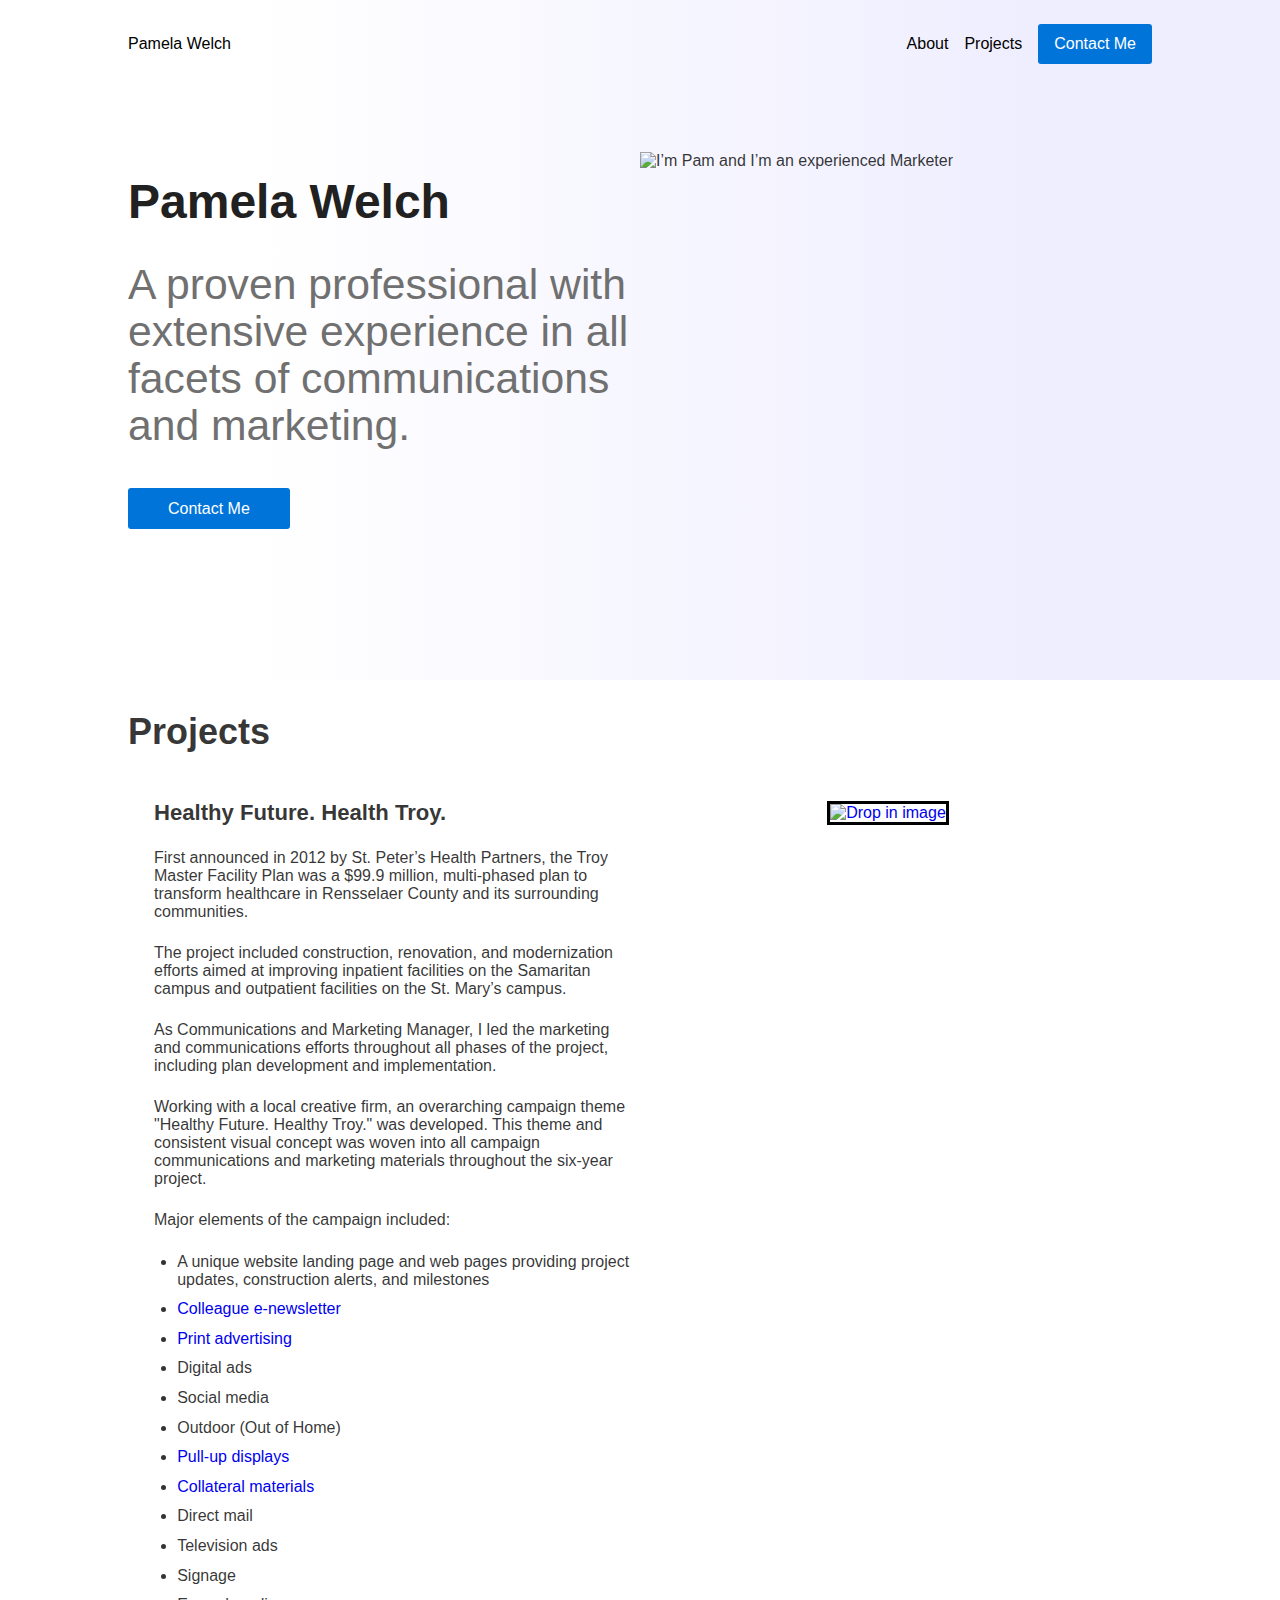
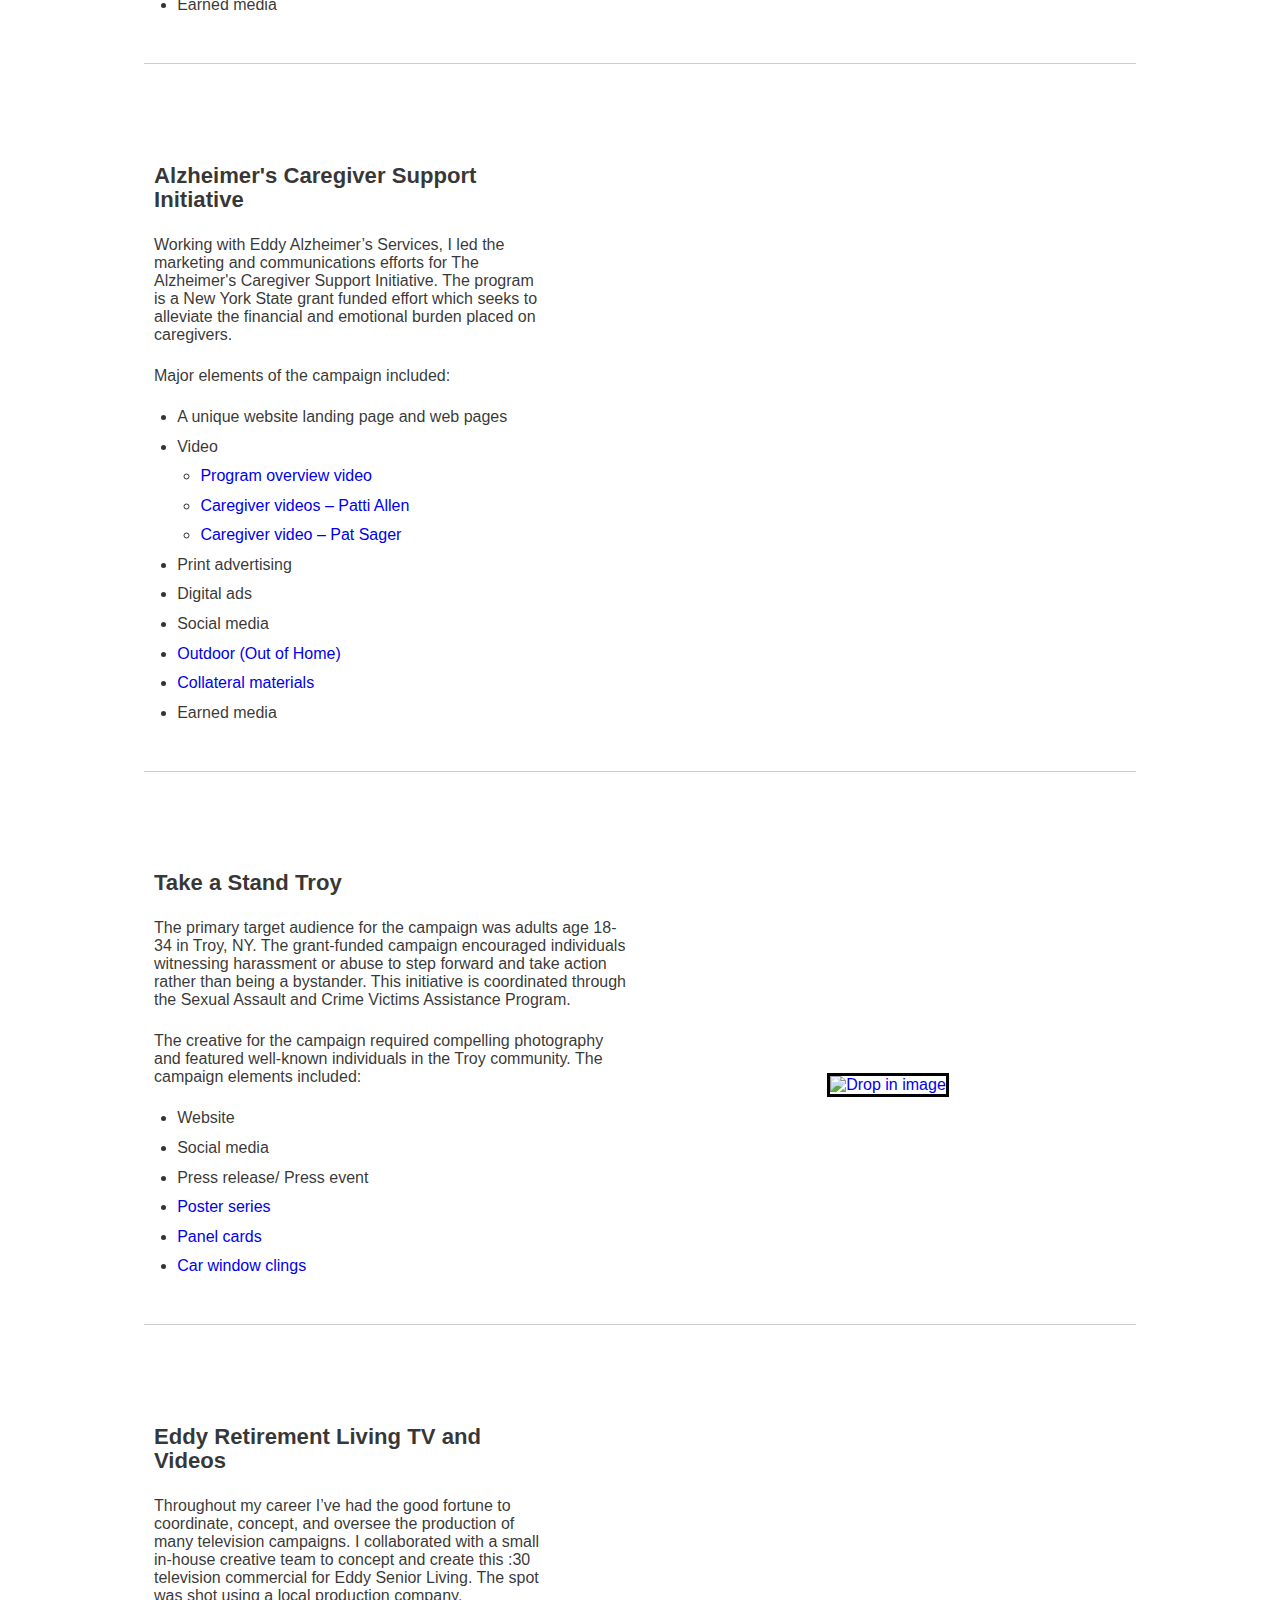
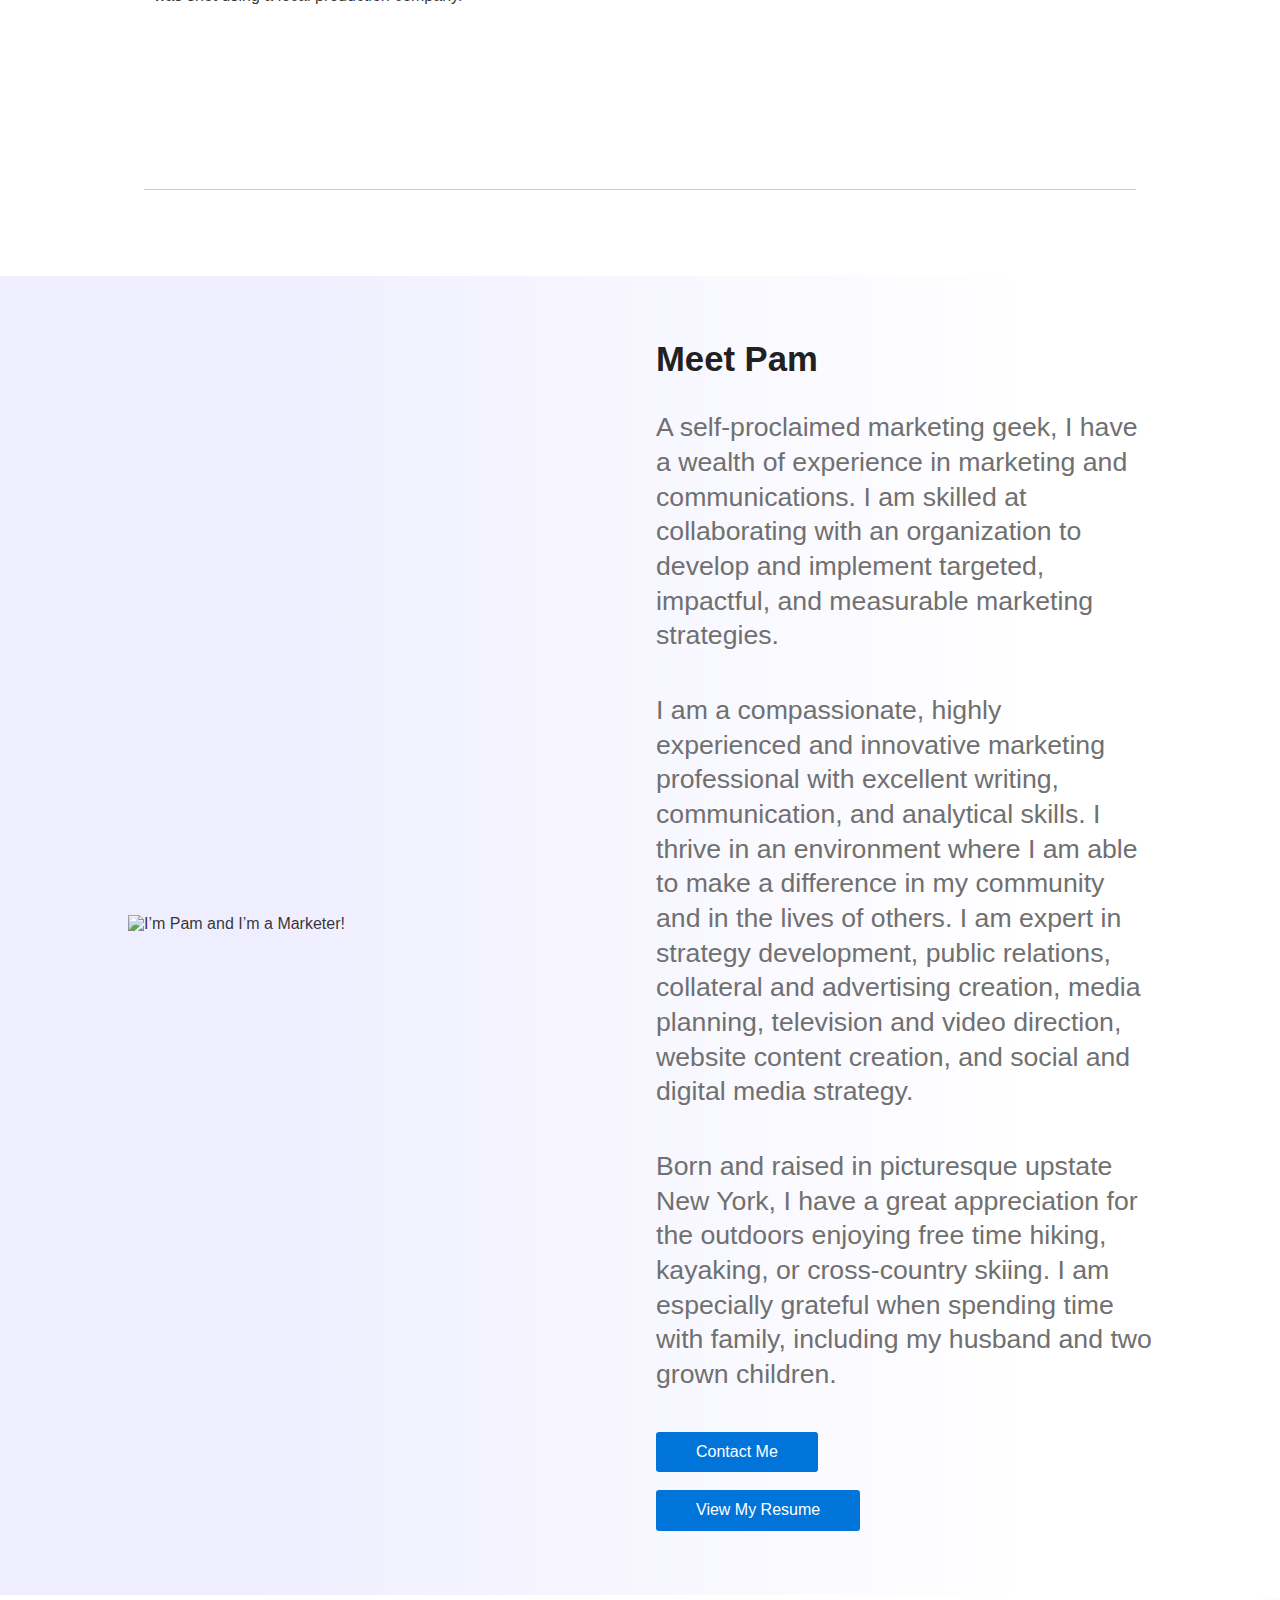
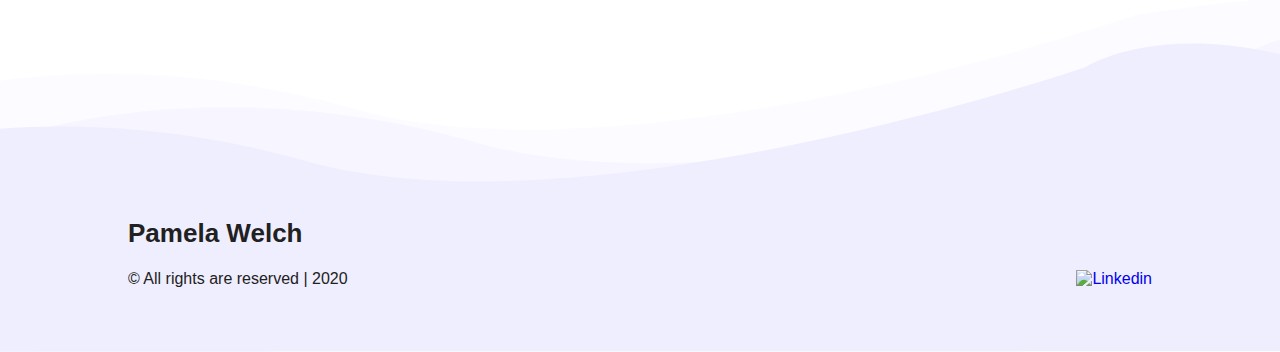
==== commit 55f194c6: "Updates" ====
--- a/index.html
+++ b/index.html
@@ -106,4 +106,4 @@
       
       
       
-      }</script><link rel="shortcut icon" href="/pamwelchdotcomsite/icons-b9f7b61e18c4d8136d8c96f61341d02b/favicon.ico"/><link rel="icon" type="image/png" sizes="16x16" href="/pamwelchdotcomsite/icons-b9f7b61e18c4d8136d8c96f61341d02b/favicon-16x16.png"/><link rel="icon" type="image/png" sizes="32x32" href="/pamwelchdotcomsite/icons-b9f7b61e18c4d8136d8c96f61341d02b/favicon-32x32.png"/><link rel="icon" type="image/png" sizes="48x48" href="/pamwelchdotcomsite/icons-b9f7b61e18c4d8136d8c96f61341d02b/favicon-48x48.png"/><link rel="manifest" href="/pamwelchdotcomsite/icons-b9f7b61e18c4d8136d8c96f61341d02b/manifest.json"/><meta name="mobile-web-app-capable" content="yes"/><meta name="theme-color" content="#fff"/><meta name="application-name" content="pamwelchdotcomsite"/><link rel="apple-touch-icon" sizes="57x57" href="/pamwelchdotcomsite/icons-b9f7b61e18c4d8136d8c96f61341d02b/apple-touch-icon-57x57.png"/><link rel="apple-touch-icon" sizes="60x60" href="/pamwelchdotcomsite/icons-b9f7b61e18c4d8136d8c96f61341d02b/apple-touch-icon-60x60.png"/><link rel="apple-touch-icon" sizes="72x72" href="/pamwelchdotcomsite/icons-b9f7b61e18c4d8136d8c96f61341d02b/apple-touch-icon-72x72.png"/><link rel="apple-touch-icon" sizes="76x76" href="/pamwelchdotcomsite/icons-b9f7b61e18c4d8136d8c96f61341d02b/apple-touch-icon-76x76.png"/><link rel="apple-touch-icon" sizes="114x114" href="/pamwelchdotcomsite/icons-b9f7b61e18c4d8136d8c96f61341d02b/apple-touch-icon-114x114.png"/><link rel="apple-touch-icon" sizes="120x120" href="/pamwelchdotcomsite/icons-b9f7b61e18c4d8136d8c96f61341d02b/apple-touch-icon-120x120.png"/><link rel="apple-touch-icon" sizes="144x144" href="/pamwelchdotcomsite/icons-b9f7b61e18c4d8136d8c96f61341d02b/apple-touch-icon-144x144.png"/><link rel="apple-touch-icon" sizes="152x152" href="/pamwelchdotcomsite/icons-b9f7b61e18c4d8136d8c96f61341d02b/apple-touch-icon-152x152.png"/><link rel="apple-touch-icon" sizes="167x167" href="/pamwelchdotcomsite/icons-b9f7b61e18c4d8136d8c96f61341d02b/apple-touch-icon-167x167.png"/><link rel="apple-touch-icon" sizes="180x180" href="/pamwelchdotcomsite/icons-b9f7b61e18c4d8136d8c96f61341d02b/apple-touch-icon-180x180.png"/><link rel="apple-touch-icon" sizes="1024x1024" href="/pamwelchdotcomsite/icons-b9f7b61e18c4d8136d8c96f61341d02b/apple-touch-icon-1024x1024.png"/><meta name="apple-mobile-web-app-capable" content="yes"/><meta name="apple-mobile-web-app-status-bar-style" content="black-translucent"/><meta name="apple-mobile-web-app-title" content="pamwelchdotcomsite"/><link rel="apple-touch-startup-image" media="(device-width: 320px) and (device-height: 568px) and (-webkit-device-pixel-ratio: 2) and (orientation: portrait)" href="/pamwelchdotcomsite/icons-b9f7b61e18c4d8136d8c96f61341d02b/apple-touch-startup-image-640x1136.png"/><link rel="apple-touch-startup-image" media="(device-width: 375px) and (device-height: 667px) and (-webkit-device-pixel-ratio: 2) and (orientation: portrait)" href="/pamwelchdotcomsite/icons-b9f7b61e18c4d8136d8c96f61341d02b/apple-touch-startup-image-750x1334.png"/><link rel="apple-touch-startup-image" media="(device-width: 414px) and (device-height: 896px) and (-webkit-device-pixel-ratio: 2) and (orientation: portrait)" href="/pamwelchdotcomsite/icons-b9f7b61e18c4d8136d8c96f61341d02b/apple-touch-startup-image-828x1792.png"/><link rel="apple-touch-startup-image" media="(device-width: 375px) and (device-height: 812px) and (-webkit-device-pixel-ratio: 3) and (orientation: portrait)" href="/pamwelchdotcomsite/icons-b9f7b61e18c4d8136d8c96f61341d02b/apple-touch-startup-image-1125x2436.png"/><link rel="apple-touch-startup-image" media="(device-width: 414px) and (device-height: 736px) and (-webkit-device-pixel-ratio: 3) and (orientation: portrait)" href="/pamwelchdotcomsite/icons-b9f7b61e18c4d8136d8c96f61341d02b/apple-touch-startup-image-1242x2208.png"/><link rel="apple-touch-startup-image" media="(device-width: 414px) and (device-height: 896px) and (-webkit-device-pixel-ratio: 3) and (orientation: portrait)" href="/pamwelchdotcomsite/icons-b9f7b61e18c4d8136d8c96f61341d02b/apple-touch-startup-image-1242x2688.png"/><link rel="apple-touch-startup-image" media="(device-width: 768px) and (device-height: 1024px) and (-webkit-device-pixel-ratio: 2) and (orientation: portrait)" href="/pamwelchdotcomsite/icons-b9f7b61e18c4d8136d8c96f61341d02b/apple-touch-startup-image-1536x2048.png"/><link rel="apple-touch-startup-image" media="(device-width: 834px) and (device-height: 1112px) and (-webkit-device-pixel-ratio: 2) and (orientation: portrait)" href="/pamwelchdotcomsite/icons-b9f7b61e18c4d8136d8c96f61341d02b/apple-touch-startup-image-1668x2224.png"/><link rel="apple-touch-startup-image" media="(device-width: 834px) and (device-height: 1194px) and (-webkit-device-pixel-ratio: 2) and (orientation: portrait)" href="/pamwelchdotcomsite/icons-b9f7b61e18c4d8136d8c96f61341d02b/apple-touch-startup-image-1668x2388.png"/><link rel="apple-touch-startup-image" media="(device-width: 1024px) and (device-height: 1366px) and (-webkit-device-pixel-ratio: 2) and (orientation: portrait)" href="/pamwelchdotcomsite/icons-b9f7b61e18c4d8136d8c96f61341d02b/apple-touch-startup-image-2048x2732.png"/><link rel="apple-touch-startup-image" media="(device-width: 810px) and (device-height: 1080px) and (-webkit-device-pixel-ratio: 2) and (orientation: portrait)" href="/pamwelchdotcomsite/icons-b9f7b61e18c4d8136d8c96f61341d02b/apple-touch-startup-image-1620x2160.png"/><link rel="apple-touch-startup-image" media="(device-width: 320px) and (device-height: 568px) and (-webkit-device-pixel-ratio: 2) and (orientation: landscape)" href="/pamwelchdotcomsite/icons-b9f7b61e18c4d8136d8c96f61341d02b/apple-touch-startup-image-1136x640.png"/><link rel="apple-touch-startup-image" media="(device-width: 375px) and (device-height: 667px) and (-webkit-device-pixel-ratio: 2) and (orientation: landscape)" href="/pamwelchdotcomsite/icons-b9f7b61e18c4d8136d8c96f61341d02b/apple-touch-startup-image-1334x750.png"/><link rel="apple-touch-startup-image" media="(device-width: 414px) and (device-height: 896px) and (-webkit-device-pixel-ratio: 2) and (orientation: landscape)" href="/pamwelchdotcomsite/icons-b9f7b61e18c4d8136d8c96f61341d02b/apple-touch-startup-image-1792x828.png"/><link rel="apple-touch-startup-image" media="(device-width: 375px) and (device-height: 812px) and (-webkit-device-pixel-ratio: 3) and (orientation: landscape)" href="/pamwelchdotcomsite/icons-b9f7b61e18c4d8136d8c96f61341d02b/apple-touch-startup-image-2436x1125.png"/><link rel="apple-touch-startup-image" media="(device-width: 414px) and (device-height: 736px) and (-webkit-device-pixel-ratio: 3) and (orientation: landscape)" href="/pamwelchdotcomsite/icons-b9f7b61e18c4d8136d8c96f61341d02b/apple-touch-startup-image-2208x1242.png"/><link rel="apple-touch-startup-image" media="(device-width: 414px) and (device-height: 896px) and (-webkit-device-pixel-ratio: 3) and (orientation: landscape)" href="/pamwelchdotcomsite/icons-b9f7b61e18c4d8136d8c96f61341d02b/apple-touch-startup-image-2688x1242.png"/><link rel="apple-touch-startup-image" media="(device-width: 768px) and (device-height: 1024px) and (-webkit-device-pixel-ratio: 2) and (orientation: landscape)" href="/pamwelchdotcomsite/icons-b9f7b61e18c4d8136d8c96f61341d02b/apple-touch-startup-image-2048x1536.png"/><link rel="apple-touch-startup-image" media="(device-width: 834px) and (device-height: 1112px) and (-webkit-device-pixel-ratio: 2) and (orientation: landscape)" href="/pamwelchdotcomsite/icons-b9f7b61e18c4d8136d8c96f61341d02b/apple-touch-startup-image-2224x1668.png"/><link rel="apple-touch-startup-image" media="(device-width: 834px) and (device-height: 1194px) and (-webkit-device-pixel-ratio: 2) and (orientation: landscape)" href="/pamwelchdotcomsite/icons-b9f7b61e18c4d8136d8c96f61341d02b/apple-touch-startup-image-2388x1668.png"/><link rel="apple-touch-startup-image" media="(device-width: 1024px) and (device-height: 1366px) and (-webkit-device-pixel-ratio: 2) and (orientation: landscape)" href="/pamwelchdotcomsite/icons-b9f7b61e18c4d8136d8c96f61341d02b/apple-touch-startup-image-2732x2048.png"/><link rel="apple-touch-startup-image" media="(device-width: 810px) and (device-height: 1080px) and (-webkit-device-pixel-ratio: 2) and (orientation: landscape)" href="/pamwelchdotcomsite/icons-b9f7b61e18c4d8136d8c96f61341d02b/apple-touch-startup-image-2160x1620.png"/><link rel="icon" href="/pamwelchdotcomsite/favicon-32x32.png?v=b9f7b61e18c4d8136d8c96f61341d02b" type="image/png"/><link rel="manifest" href="/pamwelchdotcomsite/manifest.webmanifest" crossorigin="anonymous"/><meta name="theme-color" content="#6b63ff"/><link rel="apple-touch-icon" sizes="48x48" href="/pamwelchdotcomsite/icons/icon-48x48.png?v=b9f7b61e18c4d8136d8c96f61341d02b"/><link rel="apple-touch-icon" sizes="72x72" href="/pamwelchdotcomsite/icons/icon-72x72.png?v=b9f7b61e18c4d8136d8c96f61341d02b"/><link rel="apple-touch-icon" sizes="96x96" href="/pamwelchdotcomsite/icons/icon-96x96.png?v=b9f7b61e18c4d8136d8c96f61341d02b"/><link rel="apple-touch-icon" sizes="144x144" href="/pamwelchdotcomsite/icons/icon-144x144.png?v=b9f7b61e18c4d8136d8c96f61341d02b"/><link rel="apple-touch-icon" sizes="192x192" href="/pamwelchdotcomsite/icons/icon-192x192.png?v=b9f7b61e18c4d8136d8c96f61341d02b"/><link rel="apple-touch-icon" sizes="256x256" href="/pamwelchdotcomsite/icons/icon-256x256.png?v=b9f7b61e18c4d8136d8c96f61341d02b"/><link rel="apple-touch-icon" sizes="384x384" href="/pamwelchdotcomsite/icons/icon-384x384.png?v=b9f7b61e18c4d8136d8c96f61341d02b"/><link rel="apple-touch-icon" sizes="512x512" href="/pamwelchdotcomsite/icons/icon-512x512.png?v=b9f7b61e18c4d8136d8c96f61341d02b"/><link as="script" rel="preload" href="/pamwelchdotcomsite/webpack-runtime-46ec2a23fe20271d7914.js"/><link as="script" rel="preload" href="/pamwelchdotcomsite/app-fb6d9c00026b2cd0642a.js"/><link as="script" rel="preload" href="/pamwelchdotcomsite/framework-a2ff7e8447ad4fe03048.js"/><link as="script" rel="preload" href="/pamwelchdotcomsite/styles-7d4153d260c0197f0043.js"/><link as="script" rel="preload" href="/pamwelchdotcomsite/e50e9c162871c1d91fba5ce567a5656e16dc6783-e0c2a0d4f81197f1639d.js"/><link as="script" rel="preload" href="/pamwelchdotcomsite/component---src-pages-index-js-565f945395a5e52302f9.js"/><link as="fetch" rel="preload" href="/pamwelchdotcomsite/page-data\index\page-data.json" crossorigin="anonymous"/><link as="fetch" rel="preload" href="/pamwelchdotcomsite/page-data\app-data.json" crossorigin="anonymous"/></head><body><div id="___gatsby"><div style="outline:none" tabindex="-1" id="gatsby-focus-wrapper"><div class="styles__Wrapper-sc-181ptdl-0 kWADFw"><div class="styles__Wrapper-dz46wo-0 ifpKsx"><div class="styles__Overlay-dz46wo-1 CnXNT"></div><div class="Container-covwtr-0 fWfQaS styles__Wrapper-sc-1ch0xbf-0 aIybQ"><a aria-current="page" theme="light" class="styles__Brand-sc-1ch0xbf-1 glRJgi" href="/pamwelchdotcomsite/">Pamela Welch</a><div class="styles__Wrapper-sc-23rypg-0 fWJCrs"><a href="#about">About</a><a href="#projects">Projects</a><a href="mailto:pamwelchdotcom@gmail.com"><button class="Button__NavButton-rfcf35-1 kBaMRc">Contact Me</button></a></div></div><div class="styles__Wrapper-sc-1h6c8cs-0 bzZtAI"><div class="styles__Bar-sc-1h6c8cs-1 jwdmok"></div><div class="styles__Bar-sc-1h6c8cs-1 jwdmok"></div><div class="styles__Bar-sc-1h6c8cs-1 jwdmok"></div></div><div class="styles__Wrapper-hlfgev-0 jwqqKR"><div class="styles__Wrapper-sc-23rypg-0 cnLmZl"><a href="#about">About</a><a href="#projects">Projects</a><a href="mailto:pamwelchdotcom@gmail.com"><button class="Button__NavButton-rfcf35-1 kBaMRc">Contact Me</button></a></div></div></div><div class="Container-covwtr-0 fWfQaS styles__IntroWrapper-sc-181ptdl-1 FeiIl"><div class="styles__Details-sc-181ptdl-2 cCgmlT"><h1>Pamela Welch</h1><h4>A proven professional with extensive experience in all facets of communications and marketing.</h4><a href="mailto:pamwelchdotcom@gmail.com"><button class="Button-rfcf35-0 fxTOLk">Contact Me</button></a></div><div class="styles__Thumbnail-sc-181ptdl-3 cgjbAB"><img src="/pamwelchdotcomsite/static/pamheadshot_tall-oval-e31d1a1089159ad89c3608b749bfa8d2.png" alt="I’m Pam and I’m an experienced Marketer"/></div></div></div><div id="projects" class="Container-covwtr-0 fWfQaS styles__Wrapper-sc-1dwgekk-0 dtDyFZ"><h1>Projects</h1><div class="styles__List-sc-1dwgekk-3 dmfTgR"><div class="Card-sc-1qh4sa4-0 dRHCpE"><div class="styles__Content-sc-1dwgekk-5 bfWHHs"><div class="styles__Details-sc-1dwgekk-1 hWNatU"><h3>Healthy Future. Health Troy.</h3><p>First announced in 2012 by St. Peter’s Health Partners, the Troy Master Facility Plan was a $99.9 million, multi-phased plan to transform healthcare in Rensselaer County and its surrounding communities.</p><p>The project included construction, renovation, and modernization efforts aimed at improving inpatient facilities on the Samaritan campus and outpatient facilities on the St. Mary’s campus.</p><p>As Communications and Marketing Manager, I led the marketing and communications efforts throughout all phases of the project, including plan development and implementation.</p><p>Working with a local creative firm, an overarching campaign theme &quot;Healthy Future. Healthy Troy.&quot; was developed. This theme and consistent visual concept was woven into all campaign communications and marketing materials throughout the six-year project.</p><p>Major elements of the campaign included:</p><ul><li>A unique website landing page and web pages providing project updates, construction alerts, and milestones</li><li><a href="/pamwelchdotcomsite/Website_Samples/TroyMasterFacilityProject/MFPcolleague.pdf" target="_enewsletter">Colleague e-newsletter</a></li><li><a href="/pamwelchdotcomsite/Website_Samples/TroyMasterFacilityProject/MFPprintad.pdf" target="_printadvert">Print advertising</a></li><li>Digital ads</li><li>Social media</li><li>Outdoor (Out of Home)</li><li><a href="/pamwelchdotcomsite/Website_Samples/TroyMasterFacilityProject/MFPPullUp.pdf" target="_pullupdisp">Pull-up displays</a></li><li><a href="/pamwelchdotcomsite/Website_Samples/TroyMasterFacilityProject/MFPMergerBrochure.pdf" target="_collateralmat">Collateral materials</a></li><li>Direct mail</li><li>Television ads</li><li>Signage</li><li>Earned media</li></ul></div><div class="styles__Thumbnail-sc-1dwgekk-8 idQJtm"><a href="/pamwelchdotcomsite/Website_Samples/TroyMasterFacilityProject/MFP-Brochure.pdf" target="_brochure"><img style="border:solid black" src="image/HealthyFutureHealthyTroyFull.png" alt="Drop in image"/></a></div></div><hr/></div><div class="Card-sc-1qh4sa4-0 dRHCpE"><div class="styles__Content-sc-1dwgekk-5 bfWHHs"><div class="styles__Details-sc-1dwgekk-1 hWNatU"><h3>Alzheimer&#x27;s Caregiver Support Initiative</h3><p>Working with Eddy Alzheimer’s Services, I led the marketing and communications efforts for The Alzheimer&#x27;s Caregiver Support Initiative. The program is a New York State grant funded effort which seeks to alleviate the financial and emotional burden placed on caregivers.</p><p>Major elements of the campaign included:</p><ul><li>A unique website landing page and web pages</li><li>Video<ul><li><a href="https://youtu.be/jjh8lyNBq6w" target="_overview">Program overview video</a></li><li><a href="https://youtu.be/gumg9D2v_KY" target="_pattiallen">Caregiver videos – Patti Allen</a></li><li><a href="https://youtu.be/sYreiQ3CWvk" target="_patsager">Caregiver video – Pat Sager</a></li></ul></li><li>Print advertising</li><li>Digital ads</li><li>Social media</li><li><a href="/pamwelchdotcomsite/Website_Samples/Alzheimer_sCaregiverSupportInitiative/AlzOutdoor.pdf" target="_outdoor">Outdoor (Out of Home)</a></li><li><a href="/pamwelchdotcomsite/Website_Samples/Alzheimer_sCaregiverSupportInitiative/EAS-AlzCaregiverSupport_brochure.pdf" target="_collateralmat">Collateral materials</a></li><li>Earned media</li></ul></div><div class="styles__Thumbnail-sc-1dwgekk-8 idQJtm"><iframe width="560" height="315" src="https://www.youtube.com/embed/jjh8lyNBq6w" frameborder="0" allow="  clipboard-write; encrypted-media; picture-in-picture"></iframe></div></div><hr/></div><div class="Card-sc-1qh4sa4-0 dRHCpE"><div class="styles__Content-sc-1dwgekk-5 bfWHHs"><div class="styles__Details-sc-1dwgekk-1 hWNatU"><h3>Take a Stand Troy</h3><p>The primary target audience for the campaign was adults age 18-34 in Troy, NY. The grant-funded campaign encouraged individuals witnessing harassment or abuse to step forward and take action rather than being a bystander. This initiative is coordinated through the Sexual Assault and Crime Victims Assistance Program.</p><p>The creative for the campaign required compelling photography and featured well-known individuals in the Troy community. The campaign elements included:</p><ul><li>Website</li><li>Social media</li><li>Press release/ Press event</li><li><a href="/pamwelchdotcomsite/Website_Samples/SexualAssultBystanderCampaign/SexualAssualtposter.pdf" target="_poster">Poster series</a></li><li><a href="/pamwelchdotcomsite/Website_Samples/SexualAssultBystanderCampaign/SexualAssualtPanelCard.pdf" target="_panel">Panel cards</a></li><li><a href="/pamwelchdotcomsite/Website_Samples/SexualAssultBystanderCampaign/SexualAssualtwindow.pdf" target="_cling">Car window clings</a></li></ul></div><div style="align-items:center" class="styles__Thumbnail-sc-1dwgekk-8 idQJtm"><a href="/pamwelchdotcomsite/Website_Samples/SexualAssultBystanderCampaign/SexualAssualtPanelCard.pdf" target="_pannel"><img style="border:black solid;width:300px;margin:auto" src="image/TroyTakeAStand.png" alt="Drop in image"/></a></div></div><hr/></div><div class="Card-sc-1qh4sa4-0 dRHCpE"><div class="styles__Content-sc-1dwgekk-5 bfWHHs"><div class="styles__Details-sc-1dwgekk-1 hWNatU"><h3>Eddy Retirement Living TV and Videos</h3><p>Throughout my career I’ve had the good fortune to coordinate, concept, and oversee the production of many television campaigns. I collaborated with a small in-house creative team to concept and create this :30 television commercial for Eddy Senior Living. The spot was shot using a local production company.</p></div><div class="styles__Thumbnail-sc-1dwgekk-8 idQJtm"><iframe width="560" height="315" src="https://www.youtube.com/embed/TfSt1CiDpd8" frameborder="0" allow="accelerometer; autoplay; clipboard-write; encrypted-media; gyroscope; picture-in-picture"></iframe></div></div><hr/></div></div></div><div id="about" class="styles__Wrapper-sc-1p7hcl4-0 cmEdtf"><div class="Container-covwtr-0 fWfQaS styles__SkillsWrapper-sc-1p7hcl4-1 wOgyz"><div class="styles__Thumbnail-sc-1p7hcl4-3 gVehEF"><img style="object-fit:contain" src="/pamwelchdotcomsite/static/pamvertical2_cut_round-square-e438dd52d04d692dc98a9c29f41cd33e.png" alt="I’m Pam and I’m a Marketer!"/></div><div class="styles__Details-sc-1p7hcl4-2 hViBeY"><h1>Meet Pam</h1><p>A self-proclaimed marketing geek, I have a wealth of experience in marketing and communications. I am skilled at collaborating with an organization to develop and implement targeted, impactful, and measurable marketing strategies.</p><p>I am a compassionate, highly experienced and innovative marketing professional with excellent writing, communication, and analytical skills. I thrive in an environment where I am able to make a difference in my community and in the lives of others. I am expert in strategy development, public relations, collateral and advertising creation, media planning, television and video direction, website content creation, and social and digital media strategy.</p><p>Born and raised in picturesque upstate New York, I have a great appreciation for the outdoors enjoying free time hiking, kayaking, or cross-country skiing. I am especially grateful when spending time with family, including my husband and two grown children.</p><a href="mailto:pamwelchdotcom@gmail.com"><button class="Button-rfcf35-0 fxTOLk">Contact Me</button></a></div></div></div><div class="styles__Wrapper-ms1j2r-0 jVmkiS"><div class="Container-covwtr-0 fWfQaS styles__Flex-ms1j2r-1 hiuYeu"><div class="styles__Details-ms1j2r-3 fuQomP"><h2>Pamela Welch</h2><span>© All rights are reserved | <!-- -->2020</span></div><div class="styles__Links-ms1j2r-2 jQTphD"><a href="https://www.linkedin.com/in/pamela-welch/" target="_blank" rel="noopener noreferrer" aria-label="follow me on Linkedin"><img width="24" src="./icons/linkedin.svg" alt="Linkedin"/></a></div></div></div></div><div id="gatsby-announcer" style="position:absolute;top:0;width:1px;height:1px;padding:0;overflow:hidden;clip:rect(0, 0, 0, 0);white-space:nowrap;border:0" aria-live="assertive" aria-atomic="true"></div></div><script id="gatsby-script-loader">/*<![CDATA[*/window.pagePath="/";/*]]>*/</script><script id="gatsby-chunk-mapping">/*<![CDATA[*/window.___chunkMapping={"polyfill":["/polyfill-dd9e350f52a747e47aa0.js"],"app":["/app-fb6d9c00026b2cd0642a.js"],"component---cache-caches-gatsby-plugin-offline-app-shell-js":["/component---cache-caches-gatsby-plugin-offline-app-shell-js-ad6431e4664bcf916d19.js"],"component---src-pages-404-js":["/component---src-pages-404-js-065d5b24c81ea00e3c7f.js"],"component---src-pages-index-js":["/component---src-pages-index-js-565f945395a5e52302f9.js"]};/*]]>*/</script><script src="/pamwelchdotcomsite/polyfill-dd9e350f52a747e47aa0.js" nomodule=""></script><script src="/pamwelchdotcomsite/component---src-pages-index-js-565f945395a5e52302f9.js" async=""></script><script src="/pamwelchdotcomsite/e50e9c162871c1d91fba5ce567a5656e16dc6783-e0c2a0d4f81197f1639d.js" async=""></script><script src="/pamwelchdotcomsite/styles-7d4153d260c0197f0043.js" async=""></script><script src="/pamwelchdotcomsite/framework-a2ff7e8447ad4fe03048.js" async=""></script><script src="/pamwelchdotcomsite/app-fb6d9c00026b2cd0642a.js" async=""></script><script src="/pamwelchdotcomsite/webpack-runtime-46ec2a23fe20271d7914.js" async=""></script></body></html>+      }</script><link rel="shortcut icon" href="/pamwelchdotcomsite/icons-b9f7b61e18c4d8136d8c96f61341d02b/favicon.ico"/><link rel="icon" type="image/png" sizes="16x16" href="/pamwelchdotcomsite/icons-b9f7b61e18c4d8136d8c96f61341d02b/favicon-16x16.png"/><link rel="icon" type="image/png" sizes="32x32" href="/pamwelchdotcomsite/icons-b9f7b61e18c4d8136d8c96f61341d02b/favicon-32x32.png"/><link rel="icon" type="image/png" sizes="48x48" href="/pamwelchdotcomsite/icons-b9f7b61e18c4d8136d8c96f61341d02b/favicon-48x48.png"/><link rel="manifest" href="/pamwelchdotcomsite/icons-b9f7b61e18c4d8136d8c96f61341d02b/manifest.json"/><meta name="mobile-web-app-capable" content="yes"/><meta name="theme-color" content="#fff"/><meta name="application-name" content="pamwelchdotcomsite"/><link rel="apple-touch-icon" sizes="57x57" href="/pamwelchdotcomsite/icons-b9f7b61e18c4d8136d8c96f61341d02b/apple-touch-icon-57x57.png"/><link rel="apple-touch-icon" sizes="60x60" href="/pamwelchdotcomsite/icons-b9f7b61e18c4d8136d8c96f61341d02b/apple-touch-icon-60x60.png"/><link rel="apple-touch-icon" sizes="72x72" href="/pamwelchdotcomsite/icons-b9f7b61e18c4d8136d8c96f61341d02b/apple-touch-icon-72x72.png"/><link rel="apple-touch-icon" sizes="76x76" href="/pamwelchdotcomsite/icons-b9f7b61e18c4d8136d8c96f61341d02b/apple-touch-icon-76x76.png"/><link rel="apple-touch-icon" sizes="114x114" href="/pamwelchdotcomsite/icons-b9f7b61e18c4d8136d8c96f61341d02b/apple-touch-icon-114x114.png"/><link rel="apple-touch-icon" sizes="120x120" href="/pamwelchdotcomsite/icons-b9f7b61e18c4d8136d8c96f61341d02b/apple-touch-icon-120x120.png"/><link rel="apple-touch-icon" sizes="144x144" href="/pamwelchdotcomsite/icons-b9f7b61e18c4d8136d8c96f61341d02b/apple-touch-icon-144x144.png"/><link rel="apple-touch-icon" sizes="152x152" href="/pamwelchdotcomsite/icons-b9f7b61e18c4d8136d8c96f61341d02b/apple-touch-icon-152x152.png"/><link rel="apple-touch-icon" sizes="167x167" href="/pamwelchdotcomsite/icons-b9f7b61e18c4d8136d8c96f61341d02b/apple-touch-icon-167x167.png"/><link rel="apple-touch-icon" sizes="180x180" href="/pamwelchdotcomsite/icons-b9f7b61e18c4d8136d8c96f61341d02b/apple-touch-icon-180x180.png"/><link rel="apple-touch-icon" sizes="1024x1024" href="/pamwelchdotcomsite/icons-b9f7b61e18c4d8136d8c96f61341d02b/apple-touch-icon-1024x1024.png"/><meta name="apple-mobile-web-app-capable" content="yes"/><meta name="apple-mobile-web-app-status-bar-style" content="black-translucent"/><meta name="apple-mobile-web-app-title" content="pamwelchdotcomsite"/><link rel="apple-touch-startup-image" media="(device-width: 320px) and (device-height: 568px) and (-webkit-device-pixel-ratio: 2) and (orientation: portrait)" href="/pamwelchdotcomsite/icons-b9f7b61e18c4d8136d8c96f61341d02b/apple-touch-startup-image-640x1136.png"/><link rel="apple-touch-startup-image" media="(device-width: 375px) and (device-height: 667px) and (-webkit-device-pixel-ratio: 2) and (orientation: portrait)" href="/pamwelchdotcomsite/icons-b9f7b61e18c4d8136d8c96f61341d02b/apple-touch-startup-image-750x1334.png"/><link rel="apple-touch-startup-image" media="(device-width: 414px) and (device-height: 896px) and (-webkit-device-pixel-ratio: 2) and (orientation: portrait)" href="/pamwelchdotcomsite/icons-b9f7b61e18c4d8136d8c96f61341d02b/apple-touch-startup-image-828x1792.png"/><link rel="apple-touch-startup-image" media="(device-width: 375px) and (device-height: 812px) and (-webkit-device-pixel-ratio: 3) and (orientation: portrait)" href="/pamwelchdotcomsite/icons-b9f7b61e18c4d8136d8c96f61341d02b/apple-touch-startup-image-1125x2436.png"/><link rel="apple-touch-startup-image" media="(device-width: 414px) and (device-height: 736px) and (-webkit-device-pixel-ratio: 3) and (orientation: portrait)" href="/pamwelchdotcomsite/icons-b9f7b61e18c4d8136d8c96f61341d02b/apple-touch-startup-image-1242x2208.png"/><link rel="apple-touch-startup-image" media="(device-width: 414px) and (device-height: 896px) and (-webkit-device-pixel-ratio: 3) and (orientation: portrait)" href="/pamwelchdotcomsite/icons-b9f7b61e18c4d8136d8c96f61341d02b/apple-touch-startup-image-1242x2688.png"/><link rel="apple-touch-startup-image" media="(device-width: 768px) and (device-height: 1024px) and (-webkit-device-pixel-ratio: 2) and (orientation: portrait)" href="/pamwelchdotcomsite/icons-b9f7b61e18c4d8136d8c96f61341d02b/apple-touch-startup-image-1536x2048.png"/><link rel="apple-touch-startup-image" media="(device-width: 834px) and (device-height: 1112px) and (-webkit-device-pixel-ratio: 2) and (orientation: portrait)" href="/pamwelchdotcomsite/icons-b9f7b61e18c4d8136d8c96f61341d02b/apple-touch-startup-image-1668x2224.png"/><link rel="apple-touch-startup-image" media="(device-width: 834px) and (device-height: 1194px) and (-webkit-device-pixel-ratio: 2) and (orientation: portrait)" href="/pamwelchdotcomsite/icons-b9f7b61e18c4d8136d8c96f61341d02b/apple-touch-startup-image-1668x2388.png"/><link rel="apple-touch-startup-image" media="(device-width: 1024px) and (device-height: 1366px) and (-webkit-device-pixel-ratio: 2) and (orientation: portrait)" href="/pamwelchdotcomsite/icons-b9f7b61e18c4d8136d8c96f61341d02b/apple-touch-startup-image-2048x2732.png"/><link rel="apple-touch-startup-image" media="(device-width: 810px) and (device-height: 1080px) and (-webkit-device-pixel-ratio: 2) and (orientation: portrait)" href="/pamwelchdotcomsite/icons-b9f7b61e18c4d8136d8c96f61341d02b/apple-touch-startup-image-1620x2160.png"/><link rel="apple-touch-startup-image" media="(device-width: 320px) and (device-height: 568px) and (-webkit-device-pixel-ratio: 2) and (orientation: landscape)" href="/pamwelchdotcomsite/icons-b9f7b61e18c4d8136d8c96f61341d02b/apple-touch-startup-image-1136x640.png"/><link rel="apple-touch-startup-image" media="(device-width: 375px) and (device-height: 667px) and (-webkit-device-pixel-ratio: 2) and (orientation: landscape)" href="/pamwelchdotcomsite/icons-b9f7b61e18c4d8136d8c96f61341d02b/apple-touch-startup-image-1334x750.png"/><link rel="apple-touch-startup-image" media="(device-width: 414px) and (device-height: 896px) and (-webkit-device-pixel-ratio: 2) and (orientation: landscape)" href="/pamwelchdotcomsite/icons-b9f7b61e18c4d8136d8c96f61341d02b/apple-touch-startup-image-1792x828.png"/><link rel="apple-touch-startup-image" media="(device-width: 375px) and (device-height: 812px) and (-webkit-device-pixel-ratio: 3) and (orientation: landscape)" href="/pamwelchdotcomsite/icons-b9f7b61e18c4d8136d8c96f61341d02b/apple-touch-startup-image-2436x1125.png"/><link rel="apple-touch-startup-image" media="(device-width: 414px) and (device-height: 736px) and (-webkit-device-pixel-ratio: 3) and (orientation: landscape)" href="/pamwelchdotcomsite/icons-b9f7b61e18c4d8136d8c96f61341d02b/apple-touch-startup-image-2208x1242.png"/><link rel="apple-touch-startup-image" media="(device-width: 414px) and (device-height: 896px) and (-webkit-device-pixel-ratio: 3) and (orientation: landscape)" href="/pamwelchdotcomsite/icons-b9f7b61e18c4d8136d8c96f61341d02b/apple-touch-startup-image-2688x1242.png"/><link rel="apple-touch-startup-image" media="(device-width: 768px) and (device-height: 1024px) and (-webkit-device-pixel-ratio: 2) and (orientation: landscape)" href="/pamwelchdotcomsite/icons-b9f7b61e18c4d8136d8c96f61341d02b/apple-touch-startup-image-2048x1536.png"/><link rel="apple-touch-startup-image" media="(device-width: 834px) and (device-height: 1112px) and (-webkit-device-pixel-ratio: 2) and (orientation: landscape)" href="/pamwelchdotcomsite/icons-b9f7b61e18c4d8136d8c96f61341d02b/apple-touch-startup-image-2224x1668.png"/><link rel="apple-touch-startup-image" media="(device-width: 834px) and (device-height: 1194px) and (-webkit-device-pixel-ratio: 2) and (orientation: landscape)" href="/pamwelchdotcomsite/icons-b9f7b61e18c4d8136d8c96f61341d02b/apple-touch-startup-image-2388x1668.png"/><link rel="apple-touch-startup-image" media="(device-width: 1024px) and (device-height: 1366px) and (-webkit-device-pixel-ratio: 2) and (orientation: landscape)" href="/pamwelchdotcomsite/icons-b9f7b61e18c4d8136d8c96f61341d02b/apple-touch-startup-image-2732x2048.png"/><link rel="apple-touch-startup-image" media="(device-width: 810px) and (device-height: 1080px) and (-webkit-device-pixel-ratio: 2) and (orientation: landscape)" href="/pamwelchdotcomsite/icons-b9f7b61e18c4d8136d8c96f61341d02b/apple-touch-startup-image-2160x1620.png"/><link rel="icon" href="/pamwelchdotcomsite/favicon-32x32.png?v=b9f7b61e18c4d8136d8c96f61341d02b" type="image/png"/><link rel="manifest" href="/pamwelchdotcomsite/manifest.webmanifest" crossorigin="anonymous"/><meta name="theme-color" content="#6b63ff"/><link rel="apple-touch-icon" sizes="48x48" href="/pamwelchdotcomsite/icons/icon-48x48.png?v=b9f7b61e18c4d8136d8c96f61341d02b"/><link rel="apple-touch-icon" sizes="72x72" href="/pamwelchdotcomsite/icons/icon-72x72.png?v=b9f7b61e18c4d8136d8c96f61341d02b"/><link rel="apple-touch-icon" sizes="96x96" href="/pamwelchdotcomsite/icons/icon-96x96.png?v=b9f7b61e18c4d8136d8c96f61341d02b"/><link rel="apple-touch-icon" sizes="144x144" href="/pamwelchdotcomsite/icons/icon-144x144.png?v=b9f7b61e18c4d8136d8c96f61341d02b"/><link rel="apple-touch-icon" sizes="192x192" href="/pamwelchdotcomsite/icons/icon-192x192.png?v=b9f7b61e18c4d8136d8c96f61341d02b"/><link rel="apple-touch-icon" sizes="256x256" href="/pamwelchdotcomsite/icons/icon-256x256.png?v=b9f7b61e18c4d8136d8c96f61341d02b"/><link rel="apple-touch-icon" sizes="384x384" href="/pamwelchdotcomsite/icons/icon-384x384.png?v=b9f7b61e18c4d8136d8c96f61341d02b"/><link rel="apple-touch-icon" sizes="512x512" href="/pamwelchdotcomsite/icons/icon-512x512.png?v=b9f7b61e18c4d8136d8c96f61341d02b"/><link as="script" rel="preload" href="/pamwelchdotcomsite/webpack-runtime-9c347e1b4b4737ad8d35.js"/><link as="script" rel="preload" href="/pamwelchdotcomsite/app-fb6d9c00026b2cd0642a.js"/><link as="script" rel="preload" href="/pamwelchdotcomsite/framework-a2ff7e8447ad4fe03048.js"/><link as="script" rel="preload" href="/pamwelchdotcomsite/styles-7d4153d260c0197f0043.js"/><link as="script" rel="preload" href="/pamwelchdotcomsite/e50e9c162871c1d91fba5ce567a5656e16dc6783-e0c2a0d4f81197f1639d.js"/><link as="script" rel="preload" href="/pamwelchdotcomsite/component---src-pages-index-js-dc547fcd403169b52978.js"/><link as="fetch" rel="preload" href="/pamwelchdotcomsite/page-data\index\page-data.json" crossorigin="anonymous"/><link as="fetch" rel="preload" href="/pamwelchdotcomsite/page-data\app-data.json" crossorigin="anonymous"/></head><body><div id="___gatsby"><div style="outline:none" tabindex="-1" id="gatsby-focus-wrapper"><div class="styles__Wrapper-sc-181ptdl-0 kWADFw"><div class="styles__Wrapper-dz46wo-0 ifpKsx"><div class="styles__Overlay-dz46wo-1 CnXNT"></div><div class="Container-covwtr-0 fWfQaS styles__Wrapper-sc-1ch0xbf-0 aIybQ"><a aria-current="page" theme="light" class="styles__Brand-sc-1ch0xbf-1 glRJgi" href="/pamwelchdotcomsite/">Pamela Welch</a><div class="styles__Wrapper-sc-23rypg-0 fWJCrs"><a href="#about">About</a><a href="#projects">Projects</a><a href="mailto:pamwelchdotcom@gmail.com"><button class="Button__NavButton-rfcf35-1 kBaMRc">Contact Me</button></a></div></div><div class="styles__Wrapper-sc-1h6c8cs-0 bzZtAI"><div class="styles__Bar-sc-1h6c8cs-1 jwdmok"></div><div class="styles__Bar-sc-1h6c8cs-1 jwdmok"></div><div class="styles__Bar-sc-1h6c8cs-1 jwdmok"></div></div><div class="styles__Wrapper-hlfgev-0 jwqqKR"><div class="styles__Wrapper-sc-23rypg-0 cnLmZl"><a href="#about">About</a><a href="#projects">Projects</a><a href="mailto:pamwelchdotcom@gmail.com"><button class="Button__NavButton-rfcf35-1 kBaMRc">Contact Me</button></a></div></div></div><div class="Container-covwtr-0 fWfQaS styles__IntroWrapper-sc-181ptdl-1 FeiIl"><div class="styles__Details-sc-181ptdl-2 cCgmlT"><h1>Pamela Welch</h1><h4>A proven professional with extensive experience in all facets of communications and marketing.</h4><a href="mailto:pamwelchdotcom@gmail.com"><button class="Button-rfcf35-0 fxTOLk">Contact Me</button></a></div><div class="styles__Thumbnail-sc-181ptdl-3 cgjbAB"><img src="/pamwelchdotcomsite/static/pamheadshot_tall-oval-e31d1a1089159ad89c3608b749bfa8d2.png" alt="I’m Pam and I’m an experienced Marketer"/></div></div></div><div id="projects" class="Container-covwtr-0 fWfQaS styles__Wrapper-sc-1dwgekk-0 dtDyFZ"><h1>Projects</h1><div class="styles__List-sc-1dwgekk-3 dmfTgR"><div class="Card-sc-1qh4sa4-0 dRHCpE"><div class="styles__Content-sc-1dwgekk-5 bfWHHs"><div class="styles__Details-sc-1dwgekk-1 hWNatU"><h3>Healthy Future. Health Troy.</h3><p>First announced in 2012 by St. Peter’s Health Partners, the Troy Master Facility Plan was a $99.9 million, multi-phased plan to transform healthcare in Rensselaer County and its surrounding communities.</p><p>The project included construction, renovation, and modernization efforts aimed at improving inpatient facilities on the Samaritan campus and outpatient facilities on the St. Mary’s campus.</p><p>As Communications and Marketing Manager, I led the marketing and communications efforts throughout all phases of the project, including plan development and implementation.</p><p>Working with a local creative firm, an overarching campaign theme &quot;Healthy Future. Healthy Troy.&quot; was developed. This theme and consistent visual concept was woven into all campaign communications and marketing materials throughout the six-year project.</p><p>Major elements of the campaign included:</p><ul><li>A unique website landing page and web pages providing project updates, construction alerts, and milestones</li><li><a href="/pamwelchdotcomsite/Website_Samples/TroyMasterFacilityProject/MFPcolleague.pdf" target="_enewsletter">Colleague e-newsletter</a></li><li><a href="/pamwelchdotcomsite/Website_Samples/TroyMasterFacilityProject/MFPprintad.pdf" target="_printadvert">Print advertising</a></li><li>Digital ads</li><li>Social media</li><li>Outdoor (Out of Home)</li><li><a href="/pamwelchdotcomsite/Website_Samples/TroyMasterFacilityProject/MFPPullUp.pdf" target="_pullupdisp">Pull-up displays</a></li><li><a href="/pamwelchdotcomsite/Website_Samples/TroyMasterFacilityProject/MFPMergerBrochure.pdf" target="_collateralmat">Collateral materials</a></li><li>Direct mail</li><li>Television ads</li><li>Signage</li><li>Earned media</li></ul></div><div class="styles__Thumbnail-sc-1dwgekk-8 idQJtm"><a href="/pamwelchdotcomsite/Website_Samples/TroyMasterFacilityProject/MFP-Brochure.pdf" target="_brochure"><img style="border:solid black" src="image/HealthyFutureHealthyTroyFull.png" alt="Drop in image"/></a></div></div><hr/></div><div class="Card-sc-1qh4sa4-0 dRHCpE"><div class="styles__Content-sc-1dwgekk-5 bfWHHs"><div class="styles__Details-sc-1dwgekk-1 hWNatU"><h3>Alzheimer&#x27;s Caregiver Support Initiative</h3><p>Working with Eddy Alzheimer’s Services, I led the marketing and communications efforts for The Alzheimer&#x27;s Caregiver Support Initiative. The program is a New York State grant funded effort which seeks to alleviate the financial and emotional burden placed on caregivers.</p><p>Major elements of the campaign included:</p><ul><li>A unique website landing page and web pages</li><li>Video<ul><li><a href="https://youtu.be/jjh8lyNBq6w" target="_overview">Program overview video</a></li><li><a href="https://youtu.be/gumg9D2v_KY" target="_pattiallen">Caregiver videos – Patti Allen</a></li><li><a href="https://youtu.be/sYreiQ3CWvk" target="_patsager">Caregiver video – Pat Sager</a></li></ul></li><li>Print advertising</li><li>Digital ads</li><li>Social media</li><li><a href="/pamwelchdotcomsite/Website_Samples/Alzheimer_sCaregiverSupportInitiative/AlzOutdoor.pdf" target="_outdoor">Outdoor (Out of Home)</a></li><li><a href="/pamwelchdotcomsite/Website_Samples/Alzheimer_sCaregiverSupportInitiative/EAS-AlzCaregiverSupport_brochure.pdf" target="_collateralmat">Collateral materials</a></li><li>Earned media</li></ul></div><div class="styles__Thumbnail-sc-1dwgekk-8 idQJtm"><iframe width="560" height="315" src="https://www.youtube.com/embed/jjh8lyNBq6w" frameborder="0" allow="  clipboard-write; encrypted-media; picture-in-picture"></iframe></div></div><hr/></div><div class="Card-sc-1qh4sa4-0 dRHCpE"><div class="styles__Content-sc-1dwgekk-5 bfWHHs"><div class="styles__Details-sc-1dwgekk-1 hWNatU"><h3>Take a Stand Troy</h3><p>The primary target audience for the campaign was adults age 18-34 in Troy, NY. The grant-funded campaign encouraged individuals witnessing harassment or abuse to step forward and take action rather than being a bystander. This initiative is coordinated through the Sexual Assault and Crime Victims Assistance Program.</p><p>The creative for the campaign required compelling photography and featured well-known individuals in the Troy community. The campaign elements included:</p><ul><li>Website</li><li>Social media</li><li>Press release/ Press event</li><li><a href="/pamwelchdotcomsite/Website_Samples/SexualAssultBystanderCampaign/SexualAssualtposter.pdf" target="_poster">Poster series</a></li><li><a href="/pamwelchdotcomsite/Website_Samples/SexualAssultBystanderCampaign/SexualAssualtPanelCard.pdf" target="_panel">Panel cards</a></li><li><a href="/pamwelchdotcomsite/Website_Samples/SexualAssultBystanderCampaign/SexualAssualtwindow.pdf" target="_cling">Car window clings</a></li></ul></div><div style="align-items:center" class="styles__Thumbnail-sc-1dwgekk-8 idQJtm"><a href="/pamwelchdotcomsite/Website_Samples/SexualAssultBystanderCampaign/SexualAssualtPanelCard.pdf" target="_pannel"><img style="border:black solid;width:300px;margin:auto" src="image/TroyTakeAStand.png" alt="Drop in image"/></a></div></div><hr/></div><div class="Card-sc-1qh4sa4-0 dRHCpE"><div class="styles__Content-sc-1dwgekk-5 bfWHHs"><div class="styles__Details-sc-1dwgekk-1 hWNatU"><h3>Eddy Retirement Living TV and Videos</h3><p>Throughout my career I’ve had the good fortune to coordinate, concept, and oversee the production of many television campaigns. I collaborated with a small in-house creative team to concept and create this :30 television commercial for Eddy Senior Living. The spot was shot using a local production company.</p></div><div class="styles__Thumbnail-sc-1dwgekk-8 idQJtm"><iframe width="560" height="315" src="https://www.youtube.com/embed/TfSt1CiDpd8" frameborder="0" allow="accelerometer; autoplay; clipboard-write; encrypted-media; gyroscope; picture-in-picture"></iframe></div></div><hr/></div></div></div><div id="about" class="styles__Wrapper-sc-1p7hcl4-0 cmEdtf"><div class="Container-covwtr-0 fWfQaS styles__SkillsWrapper-sc-1p7hcl4-1 wOgyz"><div class="styles__Thumbnail-sc-1p7hcl4-3 gVehEF"><img style="object-fit:contain" src="/pamwelchdotcomsite/static/pamvertical2_cut_round-square-e438dd52d04d692dc98a9c29f41cd33e.png" alt="I’m Pam and I’m a Marketer!"/></div><div class="styles__Details-sc-1p7hcl4-2 hViBeY"><h1>Meet Pam</h1><p>A self-proclaimed marketing geek, I have a wealth of experience in marketing and communications. I am skilled at collaborating with an organization to develop and implement targeted, impactful, and measurable marketing strategies.</p><p>I am a compassionate, highly experienced and innovative marketing professional with excellent writing, communication, and analytical skills. I thrive in an environment where I am able to make a difference in my community and in the lives of others. I am expert in strategy development, public relations, collateral and advertising creation, media planning, television and video direction, website content creation, and social and digital media strategy.</p><p>Born and raised in picturesque upstate New York, I have a great appreciation for the outdoors enjoying free time hiking, kayaking, or cross-country skiing. I am especially grateful when spending time with family, including my husband and two grown children.</p><a href="mailto:pamwelchdotcom@gmail.com"><button class="Button-rfcf35-0 fxTOLk">Contact Me</button></a><br/><br/><a href="/pamwelchdotcomsite/static/ResumeOct2020-d2caca3108c9ff968f545af5b90acc75.pdf" target="_resume"><button class="Button-rfcf35-0 fxTOLk">View My Resume</button></a></div></div></div><div class="styles__Wrapper-ms1j2r-0 jVmkiS"><div class="Container-covwtr-0 fWfQaS styles__Flex-ms1j2r-1 hiuYeu"><div class="styles__Details-ms1j2r-3 fuQomP"><h2>Pamela Welch</h2><span>© All rights are reserved | <!-- -->2020</span></div><div class="styles__Links-ms1j2r-2 jQTphD"><a href="https://www.linkedin.com/in/pamela-welch/" target="_blank" rel="noopener noreferrer" aria-label="follow me on Linkedin"><img width="24" src="./icons/linkedin.svg" alt="Linkedin"/></a></div></div></div></div><div id="gatsby-announcer" style="position:absolute;top:0;width:1px;height:1px;padding:0;overflow:hidden;clip:rect(0, 0, 0, 0);white-space:nowrap;border:0" aria-live="assertive" aria-atomic="true"></div></div><script id="gatsby-script-loader">/*<![CDATA[*/window.pagePath="/";/*]]>*/</script><script id="gatsby-chunk-mapping">/*<![CDATA[*/window.___chunkMapping={"polyfill":["/polyfill-dd9e350f52a747e47aa0.js"],"app":["/app-fb6d9c00026b2cd0642a.js"],"component---cache-caches-gatsby-plugin-offline-app-shell-js":["/component---cache-caches-gatsby-plugin-offline-app-shell-js-ad6431e4664bcf916d19.js"],"component---src-pages-404-js":["/component---src-pages-404-js-065d5b24c81ea00e3c7f.js"],"component---src-pages-index-js":["/component---src-pages-index-js-dc547fcd403169b52978.js"]};/*]]>*/</script><script src="/pamwelchdotcomsite/polyfill-dd9e350f52a747e47aa0.js" nomodule=""></script><script src="/pamwelchdotcomsite/component---src-pages-index-js-dc547fcd403169b52978.js" async=""></script><script src="/pamwelchdotcomsite/e50e9c162871c1d91fba5ce567a5656e16dc6783-e0c2a0d4f81197f1639d.js" async=""></script><script src="/pamwelchdotcomsite/styles-7d4153d260c0197f0043.js" async=""></script><script src="/pamwelchdotcomsite/framework-a2ff7e8447ad4fe03048.js" async=""></script><script src="/pamwelchdotcomsite/app-fb6d9c00026b2cd0642a.js" async=""></script><script src="/pamwelchdotcomsite/webpack-runtime-9c347e1b4b4737ad8d35.js" async=""></script></body></html>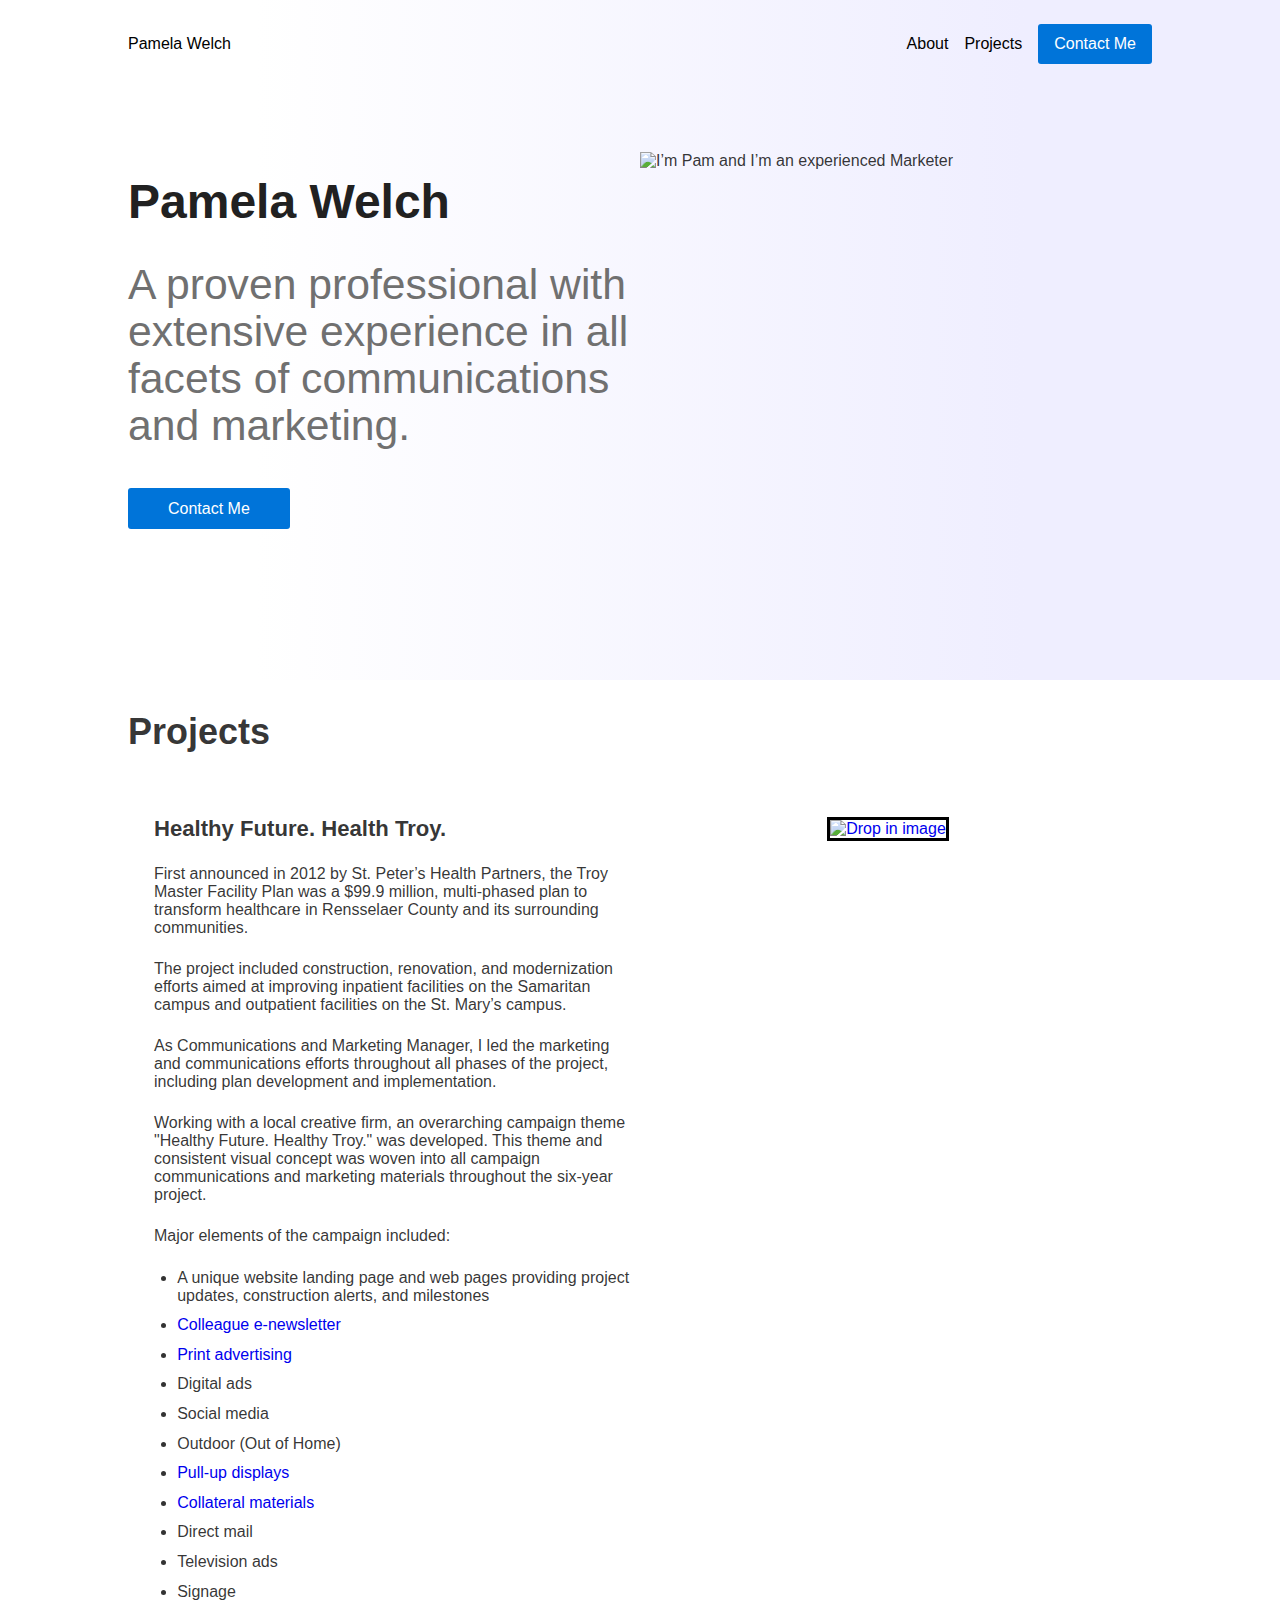
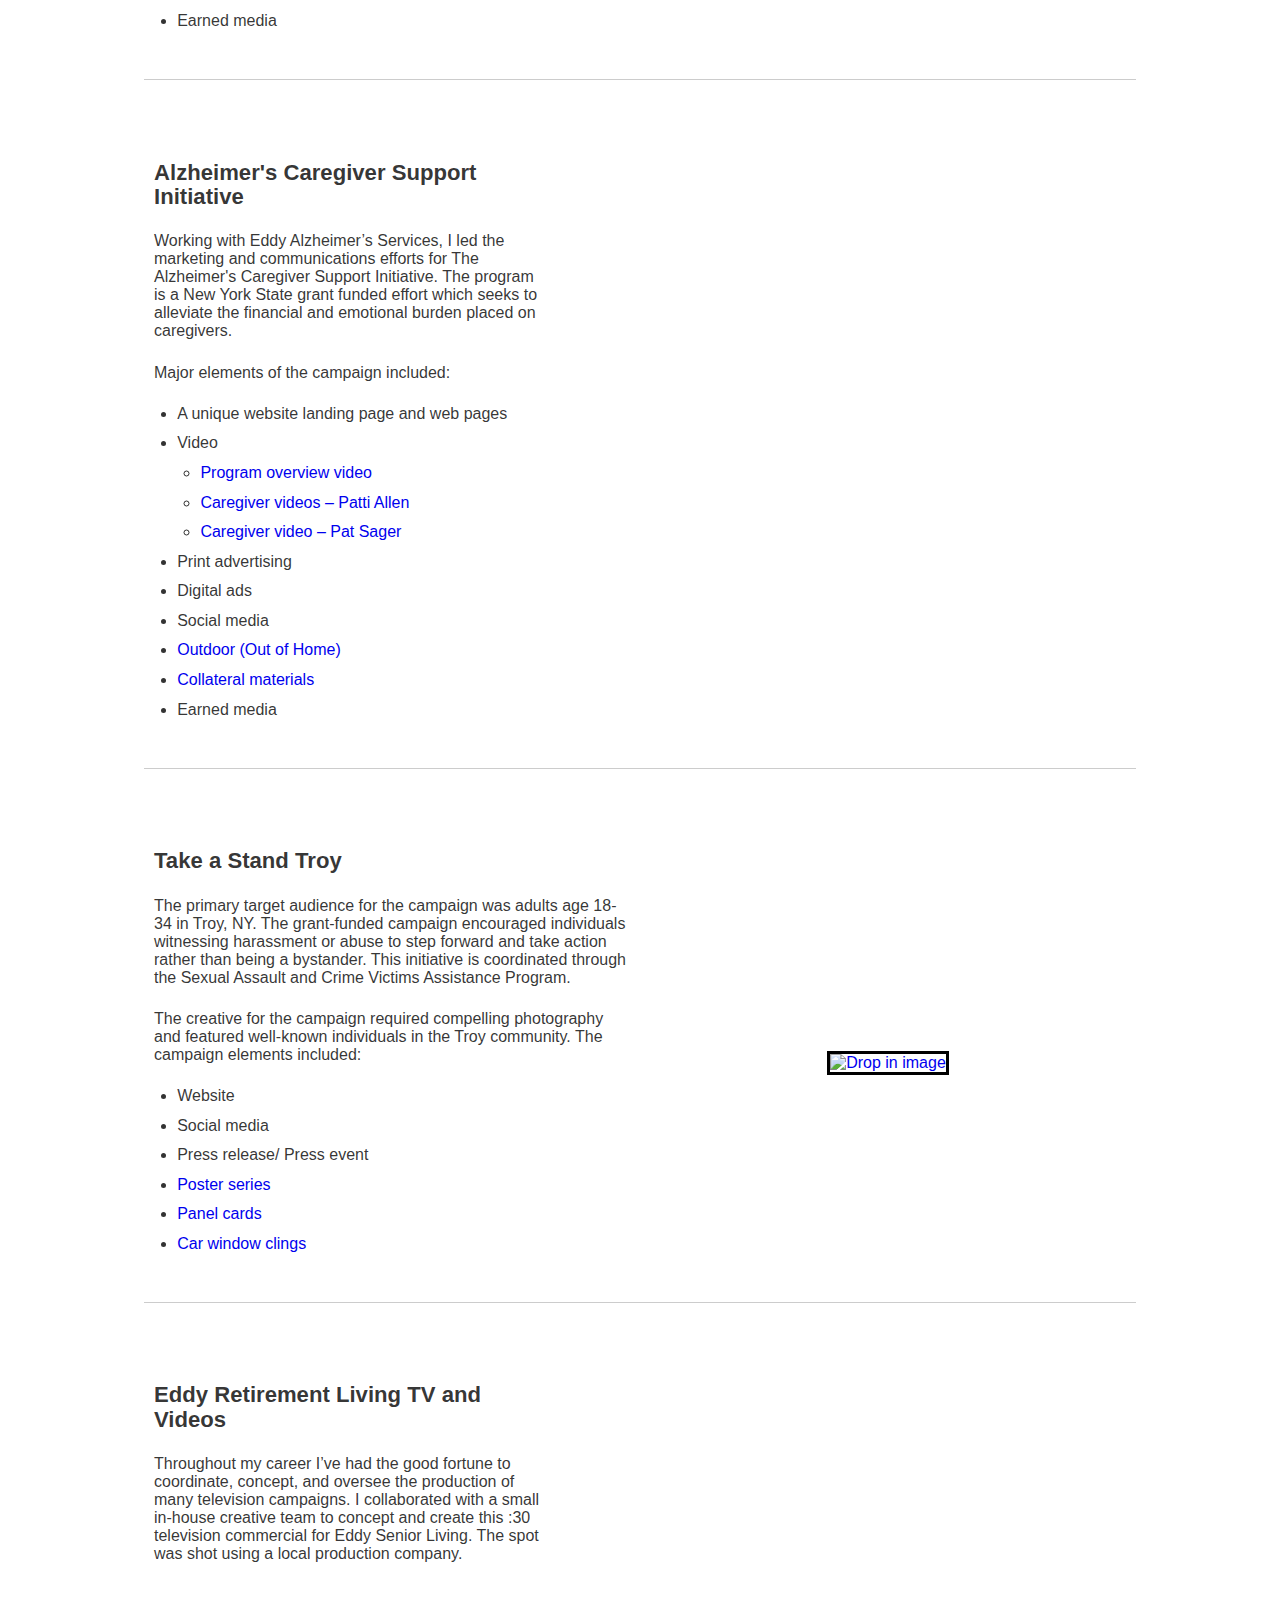
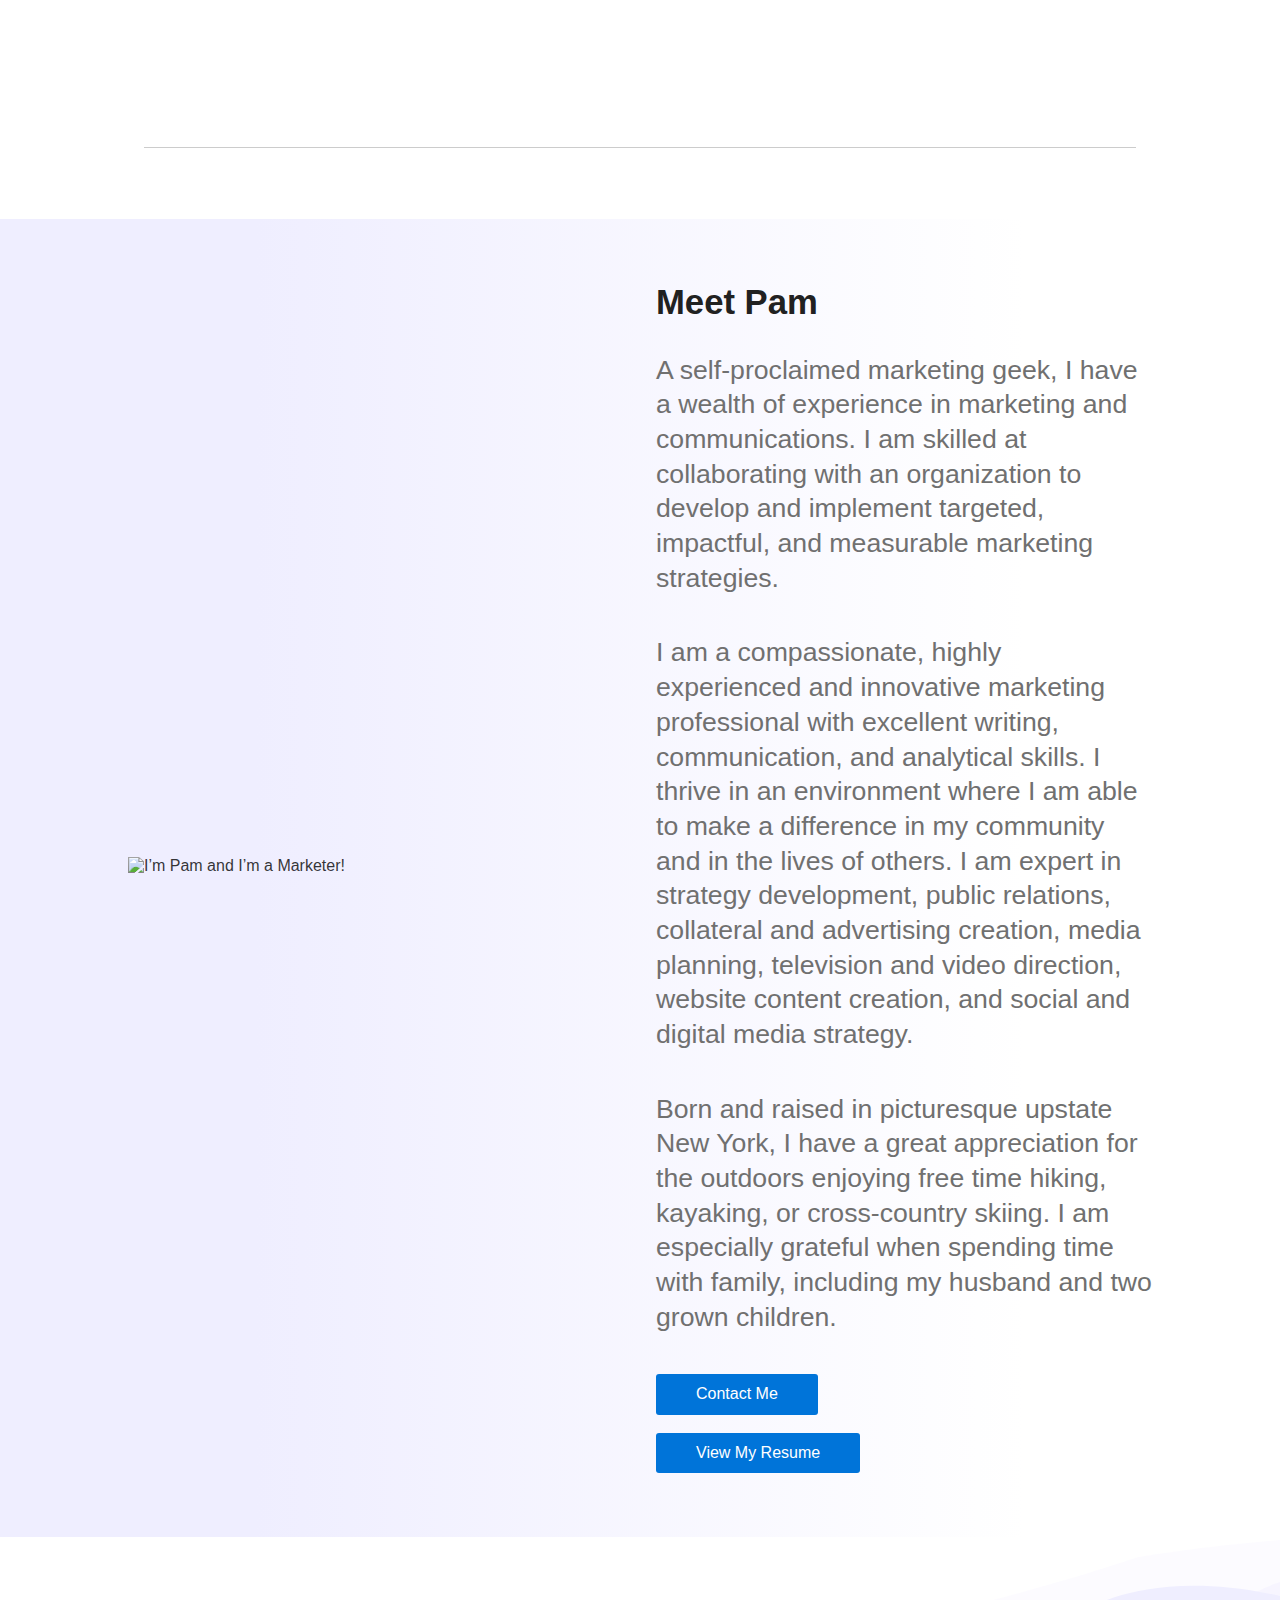
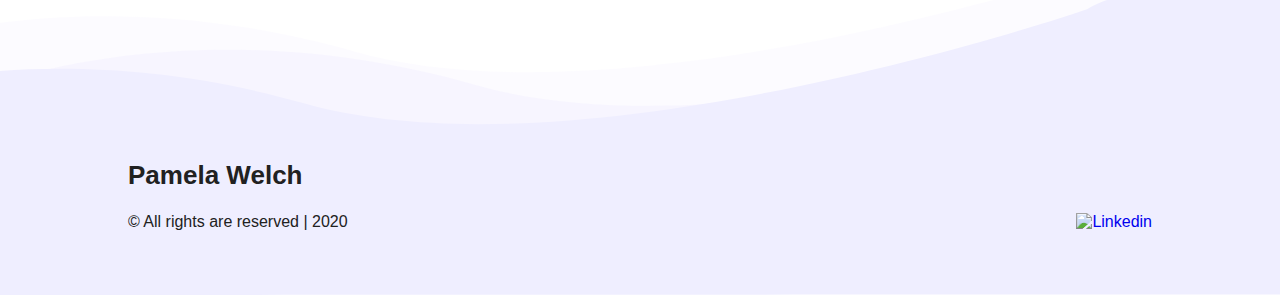
==== commit 78658461: "Updates" ====
--- a/index.html
+++ b/index.html
@@ -30,7 +30,7 @@
 			"undefined",
 			"undefined"
 		]
-  	}</script><style data-styled="kWADFw ifpKsx CnXNT aIybQ fWfQaS glRJgi fWJCrs cnLmZl kBaMRc bzZtAI jwdmok jwqqKR FeiIl cCgmlT fxTOLk cgjbAB dtDyFZ dmfTgR dRHCpE bfWHHs hWNatU idQJtm cmEdtf wOgyz gVehEF hViBeY jVmkiS hiuYeu fuQomP jQTphD" data-styled-version="4.4.1">
+  	}</script><style data-styled="kWADFw ifpKsx CnXNT aIybQ fWfQaS glRJgi fWJCrs cnLmZl kBaMRc bzZtAI jwdmok jwqqKR FeiIl cCgmlT fxTOLk cgjbAB dtDyFZ ibRYnD dRHCpE flUwzX hWNatU eLINSu cmEdtf wOgyz gVehEF hViBeY jVmkiS hiuYeu fuQomP jQTphD" data-styled-version="4.4.1">
 /* sc-component-id: styles__Wrapper-sc-23rypg-0 */
 .fWJCrs{-webkit-align-items:center;-webkit-box-align:center;-ms-flex-align:center;align-items:center;display:-webkit-box;display:-webkit-flex;display:-ms-flexbox;display:flex;} .fWJCrs a{color:#000;-webkit-text-decoration:none;text-decoration:none;} @media (max-width:960px){.fWJCrs a{color:#000;}} @media (max-width:960px){.fWJCrs{display:none;}} .fWJCrs a{margin-right:1rem;} .fWJCrs a:last-child{margin-right:unset;}.cnLmZl{padding:3rem;display:-webkit-box;display:-webkit-flex;display:-ms-flexbox;display:flex;-webkit-flex-direction:column;-ms-flex-direction:column;flex-direction:column;} .cnLmZl a{color:#000;-webkit-text-decoration:none;text-decoration:none;} @media (max-width:960px){.cnLmZl a{color:#000;}} .cnLmZl a{margin-bottom:1rem;} .cnLmZl a:last-child{margin-bottom:unset;}
 /* sc-component-id: styles__Wrapper-sc-1ch0xbf-0 */
@@ -85,12 +85,12 @@
 .dtDyFZ{padding:2rem 0;}
 /* sc-component-id: styles__Details-sc-1dwgekk-1 */
 .hWNatU{-webkit-flex:1;-ms-flex:1;flex:1;padding:5px;margin:5px;} @media (max-width:960px){.hWNatU{width:100%;margin-bottom:2rem;-webkit-order:1;-ms-flex-order:1;order:1;}} .hWNatU h1{margin-bottom:2rem;font-size:36pt;color:#fff;} @media (max-width:960px){.hWNatU h1{mix-blend-mode:difference;}} @media (max-width:680px){.hWNatU h1{font-size:30pt;}} .hWNatU h4{margin-bottom:2.5rem;font-size:32pt;font-weight:normal;color:#e6e6e6;} @media (max-width:960px){.hWNatU h4{mix-blend-mode:difference;}} @media (max-width:680px){.hWNatU h4{font-size:26pt;}}
-/* sc-component-id: styles__List-sc-1dwgekk-3 */
-.dmfTgR{display:grid;-webkit-align-items:center;-webkit-box-align:center;-ms-flex-align:center;align-items:center;grid-template-columns:repeat(1,1fr);grid-template-rows:8fr;gap:1.2rem 1.2rem;} @media (max-width:960px){.dmfTgR{grid-template-columns:repeat(2,1fr);}} @media (max-width:680px){.dmfTgR{grid-template-columns:1fr;}}
-/* sc-component-id: styles__Content-sc-1dwgekk-5 */
-.bfWHHs{padding:1rem 0;display:-webkit-box;display:-webkit-flex;display:-ms-flexbox;display:flex;-webkit-box-pack:justify;-webkit-justify-content:space-between;-ms-flex-pack:justify;justify-content:space-between;} @media (max-width:960px){.bfWHHs{-webkit-flex-direction:column;-ms-flex-direction:column;flex-direction:column;}}
-/* sc-component-id: styles__Thumbnail-sc-1dwgekk-8 */
-.idQJtm{-webkit-flex:1;-ms-flex:1;flex:1;padding:5px;margin:5px;display:-webkit-box;display:-webkit-flex;display:-ms-flexbox;display:flex;-webkit-box-pack:center;-webkit-justify-content:center;-ms-flex-pack:center;justify-content:center;} @media (max-width:960px){.idQJtm{width:100%;}} .idQJtm img{width:100%;}</style><link rel="preconnect" href="https://www.google-analytics.com"/><link rel="dns-prefetch" href="https://www.google-analytics.com"/><script>
+/* sc-component-id: styles__FlexList-sc-1dwgekk-4 */
+.ibRYnD{display:-webkit-box;display:-webkit-flex;display:-ms-flexbox;display:flex;-webkit-flex-direction:column;-ms-flex-direction:column;flex-direction:column;}
+/* sc-component-id: styles__Content-sc-1dwgekk-6 */
+.flUwzX{padding:1rem 0;display:-webkit-box;display:-webkit-flex;display:-ms-flexbox;display:flex;-webkit-box-pack:justify;-webkit-justify-content:space-between;-ms-flex-pack:justify;justify-content:space-between;} @media (max-width:960px){.flUwzX{-webkit-flex-direction:column;-ms-flex-direction:column;flex-direction:column;}}
+/* sc-component-id: styles__Thumbnail-sc-1dwgekk-9 */
+.eLINSu{-webkit-flex:1;-ms-flex:1;flex:1;padding:5px;margin:5px;display:-webkit-box;display:-webkit-flex;display:-ms-flexbox;display:flex;-webkit-box-pack:center;-webkit-justify-content:center;-ms-flex-pack:center;justify-content:center;} @media (max-width:960px){.eLINSu{width:100%;}} .eLINSu img{width:100%;}</style><link rel="preconnect" href="https://www.google-analytics.com"/><link rel="dns-prefetch" href="https://www.google-analytics.com"/><script>
   
   
   if(true) {
@@ -106,4 +106,4 @@
       
       
       
-      }</script><link rel="shortcut icon" href="/pamwelchdotcomsite/icons-b9f7b61e18c4d8136d8c96f61341d02b/favicon.ico"/><link rel="icon" type="image/png" sizes="16x16" href="/pamwelchdotcomsite/icons-b9f7b61e18c4d8136d8c96f61341d02b/favicon-16x16.png"/><link rel="icon" type="image/png" sizes="32x32" href="/pamwelchdotcomsite/icons-b9f7b61e18c4d8136d8c96f61341d02b/favicon-32x32.png"/><link rel="icon" type="image/png" sizes="48x48" href="/pamwelchdotcomsite/icons-b9f7b61e18c4d8136d8c96f61341d02b/favicon-48x48.png"/><link rel="manifest" href="/pamwelchdotcomsite/icons-b9f7b61e18c4d8136d8c96f61341d02b/manifest.json"/><meta name="mobile-web-app-capable" content="yes"/><meta name="theme-color" content="#fff"/><meta name="application-name" content="pamwelchdotcomsite"/><link rel="apple-touch-icon" sizes="57x57" href="/pamwelchdotcomsite/icons-b9f7b61e18c4d8136d8c96f61341d02b/apple-touch-icon-57x57.png"/><link rel="apple-touch-icon" sizes="60x60" href="/pamwelchdotcomsite/icons-b9f7b61e18c4d8136d8c96f61341d02b/apple-touch-icon-60x60.png"/><link rel="apple-touch-icon" sizes="72x72" href="/pamwelchdotcomsite/icons-b9f7b61e18c4d8136d8c96f61341d02b/apple-touch-icon-72x72.png"/><link rel="apple-touch-icon" sizes="76x76" href="/pamwelchdotcomsite/icons-b9f7b61e18c4d8136d8c96f61341d02b/apple-touch-icon-76x76.png"/><link rel="apple-touch-icon" sizes="114x114" href="/pamwelchdotcomsite/icons-b9f7b61e18c4d8136d8c96f61341d02b/apple-touch-icon-114x114.png"/><link rel="apple-touch-icon" sizes="120x120" href="/pamwelchdotcomsite/icons-b9f7b61e18c4d8136d8c96f61341d02b/apple-touch-icon-120x120.png"/><link rel="apple-touch-icon" sizes="144x144" href="/pamwelchdotcomsite/icons-b9f7b61e18c4d8136d8c96f61341d02b/apple-touch-icon-144x144.png"/><link rel="apple-touch-icon" sizes="152x152" href="/pamwelchdotcomsite/icons-b9f7b61e18c4d8136d8c96f61341d02b/apple-touch-icon-152x152.png"/><link rel="apple-touch-icon" sizes="167x167" href="/pamwelchdotcomsite/icons-b9f7b61e18c4d8136d8c96f61341d02b/apple-touch-icon-167x167.png"/><link rel="apple-touch-icon" sizes="180x180" href="/pamwelchdotcomsite/icons-b9f7b61e18c4d8136d8c96f61341d02b/apple-touch-icon-180x180.png"/><link rel="apple-touch-icon" sizes="1024x1024" href="/pamwelchdotcomsite/icons-b9f7b61e18c4d8136d8c96f61341d02b/apple-touch-icon-1024x1024.png"/><meta name="apple-mobile-web-app-capable" content="yes"/><meta name="apple-mobile-web-app-status-bar-style" content="black-translucent"/><meta name="apple-mobile-web-app-title" content="pamwelchdotcomsite"/><link rel="apple-touch-startup-image" media="(device-width: 320px) and (device-height: 568px) and (-webkit-device-pixel-ratio: 2) and (orientation: portrait)" href="/pamwelchdotcomsite/icons-b9f7b61e18c4d8136d8c96f61341d02b/apple-touch-startup-image-640x1136.png"/><link rel="apple-touch-startup-image" media="(device-width: 375px) and (device-height: 667px) and (-webkit-device-pixel-ratio: 2) and (orientation: portrait)" href="/pamwelchdotcomsite/icons-b9f7b61e18c4d8136d8c96f61341d02b/apple-touch-startup-image-750x1334.png"/><link rel="apple-touch-startup-image" media="(device-width: 414px) and (device-height: 896px) and (-webkit-device-pixel-ratio: 2) and (orientation: portrait)" href="/pamwelchdotcomsite/icons-b9f7b61e18c4d8136d8c96f61341d02b/apple-touch-startup-image-828x1792.png"/><link rel="apple-touch-startup-image" media="(device-width: 375px) and (device-height: 812px) and (-webkit-device-pixel-ratio: 3) and (orientation: portrait)" href="/pamwelchdotcomsite/icons-b9f7b61e18c4d8136d8c96f61341d02b/apple-touch-startup-image-1125x2436.png"/><link rel="apple-touch-startup-image" media="(device-width: 414px) and (device-height: 736px) and (-webkit-device-pixel-ratio: 3) and (orientation: portrait)" href="/pamwelchdotcomsite/icons-b9f7b61e18c4d8136d8c96f61341d02b/apple-touch-startup-image-1242x2208.png"/><link rel="apple-touch-startup-image" media="(device-width: 414px) and (device-height: 896px) and (-webkit-device-pixel-ratio: 3) and (orientation: portrait)" href="/pamwelchdotcomsite/icons-b9f7b61e18c4d8136d8c96f61341d02b/apple-touch-startup-image-1242x2688.png"/><link rel="apple-touch-startup-image" media="(device-width: 768px) and (device-height: 1024px) and (-webkit-device-pixel-ratio: 2) and (orientation: portrait)" href="/pamwelchdotcomsite/icons-b9f7b61e18c4d8136d8c96f61341d02b/apple-touch-startup-image-1536x2048.png"/><link rel="apple-touch-startup-image" media="(device-width: 834px) and (device-height: 1112px) and (-webkit-device-pixel-ratio: 2) and (orientation: portrait)" href="/pamwelchdotcomsite/icons-b9f7b61e18c4d8136d8c96f61341d02b/apple-touch-startup-image-1668x2224.png"/><link rel="apple-touch-startup-image" media="(device-width: 834px) and (device-height: 1194px) and (-webkit-device-pixel-ratio: 2) and (orientation: portrait)" href="/pamwelchdotcomsite/icons-b9f7b61e18c4d8136d8c96f61341d02b/apple-touch-startup-image-1668x2388.png"/><link rel="apple-touch-startup-image" media="(device-width: 1024px) and (device-height: 1366px) and (-webkit-device-pixel-ratio: 2) and (orientation: portrait)" href="/pamwelchdotcomsite/icons-b9f7b61e18c4d8136d8c96f61341d02b/apple-touch-startup-image-2048x2732.png"/><link rel="apple-touch-startup-image" media="(device-width: 810px) and (device-height: 1080px) and (-webkit-device-pixel-ratio: 2) and (orientation: portrait)" href="/pamwelchdotcomsite/icons-b9f7b61e18c4d8136d8c96f61341d02b/apple-touch-startup-image-1620x2160.png"/><link rel="apple-touch-startup-image" media="(device-width: 320px) and (device-height: 568px) and (-webkit-device-pixel-ratio: 2) and (orientation: landscape)" href="/pamwelchdotcomsite/icons-b9f7b61e18c4d8136d8c96f61341d02b/apple-touch-startup-image-1136x640.png"/><link rel="apple-touch-startup-image" media="(device-width: 375px) and (device-height: 667px) and (-webkit-device-pixel-ratio: 2) and (orientation: landscape)" href="/pamwelchdotcomsite/icons-b9f7b61e18c4d8136d8c96f61341d02b/apple-touch-startup-image-1334x750.png"/><link rel="apple-touch-startup-image" media="(device-width: 414px) and (device-height: 896px) and (-webkit-device-pixel-ratio: 2) and (orientation: landscape)" href="/pamwelchdotcomsite/icons-b9f7b61e18c4d8136d8c96f61341d02b/apple-touch-startup-image-1792x828.png"/><link rel="apple-touch-startup-image" media="(device-width: 375px) and (device-height: 812px) and (-webkit-device-pixel-ratio: 3) and (orientation: landscape)" href="/pamwelchdotcomsite/icons-b9f7b61e18c4d8136d8c96f61341d02b/apple-touch-startup-image-2436x1125.png"/><link rel="apple-touch-startup-image" media="(device-width: 414px) and (device-height: 736px) and (-webkit-device-pixel-ratio: 3) and (orientation: landscape)" href="/pamwelchdotcomsite/icons-b9f7b61e18c4d8136d8c96f61341d02b/apple-touch-startup-image-2208x1242.png"/><link rel="apple-touch-startup-image" media="(device-width: 414px) and (device-height: 896px) and (-webkit-device-pixel-ratio: 3) and (orientation: landscape)" href="/pamwelchdotcomsite/icons-b9f7b61e18c4d8136d8c96f61341d02b/apple-touch-startup-image-2688x1242.png"/><link rel="apple-touch-startup-image" media="(device-width: 768px) and (device-height: 1024px) and (-webkit-device-pixel-ratio: 2) and (orientation: landscape)" href="/pamwelchdotcomsite/icons-b9f7b61e18c4d8136d8c96f61341d02b/apple-touch-startup-image-2048x1536.png"/><link rel="apple-touch-startup-image" media="(device-width: 834px) and (device-height: 1112px) and (-webkit-device-pixel-ratio: 2) and (orientation: landscape)" href="/pamwelchdotcomsite/icons-b9f7b61e18c4d8136d8c96f61341d02b/apple-touch-startup-image-2224x1668.png"/><link rel="apple-touch-startup-image" media="(device-width: 834px) and (device-height: 1194px) and (-webkit-device-pixel-ratio: 2) and (orientation: landscape)" href="/pamwelchdotcomsite/icons-b9f7b61e18c4d8136d8c96f61341d02b/apple-touch-startup-image-2388x1668.png"/><link rel="apple-touch-startup-image" media="(device-width: 1024px) and (device-height: 1366px) and (-webkit-device-pixel-ratio: 2) and (orientation: landscape)" href="/pamwelchdotcomsite/icons-b9f7b61e18c4d8136d8c96f61341d02b/apple-touch-startup-image-2732x2048.png"/><link rel="apple-touch-startup-image" media="(device-width: 810px) and (device-height: 1080px) and (-webkit-device-pixel-ratio: 2) and (orientation: landscape)" href="/pamwelchdotcomsite/icons-b9f7b61e18c4d8136d8c96f61341d02b/apple-touch-startup-image-2160x1620.png"/><link rel="icon" href="/pamwelchdotcomsite/favicon-32x32.png?v=b9f7b61e18c4d8136d8c96f61341d02b" type="image/png"/><link rel="manifest" href="/pamwelchdotcomsite/manifest.webmanifest" crossorigin="anonymous"/><meta name="theme-color" content="#6b63ff"/><link rel="apple-touch-icon" sizes="48x48" href="/pamwelchdotcomsite/icons/icon-48x48.png?v=b9f7b61e18c4d8136d8c96f61341d02b"/><link rel="apple-touch-icon" sizes="72x72" href="/pamwelchdotcomsite/icons/icon-72x72.png?v=b9f7b61e18c4d8136d8c96f61341d02b"/><link rel="apple-touch-icon" sizes="96x96" href="/pamwelchdotcomsite/icons/icon-96x96.png?v=b9f7b61e18c4d8136d8c96f61341d02b"/><link rel="apple-touch-icon" sizes="144x144" href="/pamwelchdotcomsite/icons/icon-144x144.png?v=b9f7b61e18c4d8136d8c96f61341d02b"/><link rel="apple-touch-icon" sizes="192x192" href="/pamwelchdotcomsite/icons/icon-192x192.png?v=b9f7b61e18c4d8136d8c96f61341d02b"/><link rel="apple-touch-icon" sizes="256x256" href="/pamwelchdotcomsite/icons/icon-256x256.png?v=b9f7b61e18c4d8136d8c96f61341d02b"/><link rel="apple-touch-icon" sizes="384x384" href="/pamwelchdotcomsite/icons/icon-384x384.png?v=b9f7b61e18c4d8136d8c96f61341d02b"/><link rel="apple-touch-icon" sizes="512x512" href="/pamwelchdotcomsite/icons/icon-512x512.png?v=b9f7b61e18c4d8136d8c96f61341d02b"/><link as="script" rel="preload" href="/pamwelchdotcomsite/webpack-runtime-9c347e1b4b4737ad8d35.js"/><link as="script" rel="preload" href="/pamwelchdotcomsite/app-fb6d9c00026b2cd0642a.js"/><link as="script" rel="preload" href="/pamwelchdotcomsite/framework-a2ff7e8447ad4fe03048.js"/><link as="script" rel="preload" href="/pamwelchdotcomsite/styles-7d4153d260c0197f0043.js"/><link as="script" rel="preload" href="/pamwelchdotcomsite/e50e9c162871c1d91fba5ce567a5656e16dc6783-e0c2a0d4f81197f1639d.js"/><link as="script" rel="preload" href="/pamwelchdotcomsite/component---src-pages-index-js-dc547fcd403169b52978.js"/><link as="fetch" rel="preload" href="/pamwelchdotcomsite/page-data\index\page-data.json" crossorigin="anonymous"/><link as="fetch" rel="preload" href="/pamwelchdotcomsite/page-data\app-data.json" crossorigin="anonymous"/></head><body><div id="___gatsby"><div style="outline:none" tabindex="-1" id="gatsby-focus-wrapper"><div class="styles__Wrapper-sc-181ptdl-0 kWADFw"><div class="styles__Wrapper-dz46wo-0 ifpKsx"><div class="styles__Overlay-dz46wo-1 CnXNT"></div><div class="Container-covwtr-0 fWfQaS styles__Wrapper-sc-1ch0xbf-0 aIybQ"><a aria-current="page" theme="light" class="styles__Brand-sc-1ch0xbf-1 glRJgi" href="/pamwelchdotcomsite/">Pamela Welch</a><div class="styles__Wrapper-sc-23rypg-0 fWJCrs"><a href="#about">About</a><a href="#projects">Projects</a><a href="mailto:pamwelchdotcom@gmail.com"><button class="Button__NavButton-rfcf35-1 kBaMRc">Contact Me</button></a></div></div><div class="styles__Wrapper-sc-1h6c8cs-0 bzZtAI"><div class="styles__Bar-sc-1h6c8cs-1 jwdmok"></div><div class="styles__Bar-sc-1h6c8cs-1 jwdmok"></div><div class="styles__Bar-sc-1h6c8cs-1 jwdmok"></div></div><div class="styles__Wrapper-hlfgev-0 jwqqKR"><div class="styles__Wrapper-sc-23rypg-0 cnLmZl"><a href="#about">About</a><a href="#projects">Projects</a><a href="mailto:pamwelchdotcom@gmail.com"><button class="Button__NavButton-rfcf35-1 kBaMRc">Contact Me</button></a></div></div></div><div class="Container-covwtr-0 fWfQaS styles__IntroWrapper-sc-181ptdl-1 FeiIl"><div class="styles__Details-sc-181ptdl-2 cCgmlT"><h1>Pamela Welch</h1><h4>A proven professional with extensive experience in all facets of communications and marketing.</h4><a href="mailto:pamwelchdotcom@gmail.com"><button class="Button-rfcf35-0 fxTOLk">Contact Me</button></a></div><div class="styles__Thumbnail-sc-181ptdl-3 cgjbAB"><img src="/pamwelchdotcomsite/static/pamheadshot_tall-oval-e31d1a1089159ad89c3608b749bfa8d2.png" alt="I’m Pam and I’m an experienced Marketer"/></div></div></div><div id="projects" class="Container-covwtr-0 fWfQaS styles__Wrapper-sc-1dwgekk-0 dtDyFZ"><h1>Projects</h1><div class="styles__List-sc-1dwgekk-3 dmfTgR"><div class="Card-sc-1qh4sa4-0 dRHCpE"><div class="styles__Content-sc-1dwgekk-5 bfWHHs"><div class="styles__Details-sc-1dwgekk-1 hWNatU"><h3>Healthy Future. Health Troy.</h3><p>First announced in 2012 by St. Peter’s Health Partners, the Troy Master Facility Plan was a $99.9 million, multi-phased plan to transform healthcare in Rensselaer County and its surrounding communities.</p><p>The project included construction, renovation, and modernization efforts aimed at improving inpatient facilities on the Samaritan campus and outpatient facilities on the St. Mary’s campus.</p><p>As Communications and Marketing Manager, I led the marketing and communications efforts throughout all phases of the project, including plan development and implementation.</p><p>Working with a local creative firm, an overarching campaign theme &quot;Healthy Future. Healthy Troy.&quot; was developed. This theme and consistent visual concept was woven into all campaign communications and marketing materials throughout the six-year project.</p><p>Major elements of the campaign included:</p><ul><li>A unique website landing page and web pages providing project updates, construction alerts, and milestones</li><li><a href="/pamwelchdotcomsite/Website_Samples/TroyMasterFacilityProject/MFPcolleague.pdf" target="_enewsletter">Colleague e-newsletter</a></li><li><a href="/pamwelchdotcomsite/Website_Samples/TroyMasterFacilityProject/MFPprintad.pdf" target="_printadvert">Print advertising</a></li><li>Digital ads</li><li>Social media</li><li>Outdoor (Out of Home)</li><li><a href="/pamwelchdotcomsite/Website_Samples/TroyMasterFacilityProject/MFPPullUp.pdf" target="_pullupdisp">Pull-up displays</a></li><li><a href="/pamwelchdotcomsite/Website_Samples/TroyMasterFacilityProject/MFPMergerBrochure.pdf" target="_collateralmat">Collateral materials</a></li><li>Direct mail</li><li>Television ads</li><li>Signage</li><li>Earned media</li></ul></div><div class="styles__Thumbnail-sc-1dwgekk-8 idQJtm"><a href="/pamwelchdotcomsite/Website_Samples/TroyMasterFacilityProject/MFP-Brochure.pdf" target="_brochure"><img style="border:solid black" src="image/HealthyFutureHealthyTroyFull.png" alt="Drop in image"/></a></div></div><hr/></div><div class="Card-sc-1qh4sa4-0 dRHCpE"><div class="styles__Content-sc-1dwgekk-5 bfWHHs"><div class="styles__Details-sc-1dwgekk-1 hWNatU"><h3>Alzheimer&#x27;s Caregiver Support Initiative</h3><p>Working with Eddy Alzheimer’s Services, I led the marketing and communications efforts for The Alzheimer&#x27;s Caregiver Support Initiative. The program is a New York State grant funded effort which seeks to alleviate the financial and emotional burden placed on caregivers.</p><p>Major elements of the campaign included:</p><ul><li>A unique website landing page and web pages</li><li>Video<ul><li><a href="https://youtu.be/jjh8lyNBq6w" target="_overview">Program overview video</a></li><li><a href="https://youtu.be/gumg9D2v_KY" target="_pattiallen">Caregiver videos – Patti Allen</a></li><li><a href="https://youtu.be/sYreiQ3CWvk" target="_patsager">Caregiver video – Pat Sager</a></li></ul></li><li>Print advertising</li><li>Digital ads</li><li>Social media</li><li><a href="/pamwelchdotcomsite/Website_Samples/Alzheimer_sCaregiverSupportInitiative/AlzOutdoor.pdf" target="_outdoor">Outdoor (Out of Home)</a></li><li><a href="/pamwelchdotcomsite/Website_Samples/Alzheimer_sCaregiverSupportInitiative/EAS-AlzCaregiverSupport_brochure.pdf" target="_collateralmat">Collateral materials</a></li><li>Earned media</li></ul></div><div class="styles__Thumbnail-sc-1dwgekk-8 idQJtm"><iframe width="560" height="315" src="https://www.youtube.com/embed/jjh8lyNBq6w" frameborder="0" allow="  clipboard-write; encrypted-media; picture-in-picture"></iframe></div></div><hr/></div><div class="Card-sc-1qh4sa4-0 dRHCpE"><div class="styles__Content-sc-1dwgekk-5 bfWHHs"><div class="styles__Details-sc-1dwgekk-1 hWNatU"><h3>Take a Stand Troy</h3><p>The primary target audience for the campaign was adults age 18-34 in Troy, NY. The grant-funded campaign encouraged individuals witnessing harassment or abuse to step forward and take action rather than being a bystander. This initiative is coordinated through the Sexual Assault and Crime Victims Assistance Program.</p><p>The creative for the campaign required compelling photography and featured well-known individuals in the Troy community. The campaign elements included:</p><ul><li>Website</li><li>Social media</li><li>Press release/ Press event</li><li><a href="/pamwelchdotcomsite/Website_Samples/SexualAssultBystanderCampaign/SexualAssualtposter.pdf" target="_poster">Poster series</a></li><li><a href="/pamwelchdotcomsite/Website_Samples/SexualAssultBystanderCampaign/SexualAssualtPanelCard.pdf" target="_panel">Panel cards</a></li><li><a href="/pamwelchdotcomsite/Website_Samples/SexualAssultBystanderCampaign/SexualAssualtwindow.pdf" target="_cling">Car window clings</a></li></ul></div><div style="align-items:center" class="styles__Thumbnail-sc-1dwgekk-8 idQJtm"><a href="/pamwelchdotcomsite/Website_Samples/SexualAssultBystanderCampaign/SexualAssualtPanelCard.pdf" target="_pannel"><img style="border:black solid;width:300px;margin:auto" src="image/TroyTakeAStand.png" alt="Drop in image"/></a></div></div><hr/></div><div class="Card-sc-1qh4sa4-0 dRHCpE"><div class="styles__Content-sc-1dwgekk-5 bfWHHs"><div class="styles__Details-sc-1dwgekk-1 hWNatU"><h3>Eddy Retirement Living TV and Videos</h3><p>Throughout my career I’ve had the good fortune to coordinate, concept, and oversee the production of many television campaigns. I collaborated with a small in-house creative team to concept and create this :30 television commercial for Eddy Senior Living. The spot was shot using a local production company.</p></div><div class="styles__Thumbnail-sc-1dwgekk-8 idQJtm"><iframe width="560" height="315" src="https://www.youtube.com/embed/TfSt1CiDpd8" frameborder="0" allow="accelerometer; autoplay; clipboard-write; encrypted-media; gyroscope; picture-in-picture"></iframe></div></div><hr/></div></div></div><div id="about" class="styles__Wrapper-sc-1p7hcl4-0 cmEdtf"><div class="Container-covwtr-0 fWfQaS styles__SkillsWrapper-sc-1p7hcl4-1 wOgyz"><div class="styles__Thumbnail-sc-1p7hcl4-3 gVehEF"><img style="object-fit:contain" src="/pamwelchdotcomsite/static/pamvertical2_cut_round-square-e438dd52d04d692dc98a9c29f41cd33e.png" alt="I’m Pam and I’m a Marketer!"/></div><div class="styles__Details-sc-1p7hcl4-2 hViBeY"><h1>Meet Pam</h1><p>A self-proclaimed marketing geek, I have a wealth of experience in marketing and communications. I am skilled at collaborating with an organization to develop and implement targeted, impactful, and measurable marketing strategies.</p><p>I am a compassionate, highly experienced and innovative marketing professional with excellent writing, communication, and analytical skills. I thrive in an environment where I am able to make a difference in my community and in the lives of others. I am expert in strategy development, public relations, collateral and advertising creation, media planning, television and video direction, website content creation, and social and digital media strategy.</p><p>Born and raised in picturesque upstate New York, I have a great appreciation for the outdoors enjoying free time hiking, kayaking, or cross-country skiing. I am especially grateful when spending time with family, including my husband and two grown children.</p><a href="mailto:pamwelchdotcom@gmail.com"><button class="Button-rfcf35-0 fxTOLk">Contact Me</button></a><br/><br/><a href="/pamwelchdotcomsite/static/ResumeOct2020-d2caca3108c9ff968f545af5b90acc75.pdf" target="_resume"><button class="Button-rfcf35-0 fxTOLk">View My Resume</button></a></div></div></div><div class="styles__Wrapper-ms1j2r-0 jVmkiS"><div class="Container-covwtr-0 fWfQaS styles__Flex-ms1j2r-1 hiuYeu"><div class="styles__Details-ms1j2r-3 fuQomP"><h2>Pamela Welch</h2><span>© All rights are reserved | <!-- -->2020</span></div><div class="styles__Links-ms1j2r-2 jQTphD"><a href="https://www.linkedin.com/in/pamela-welch/" target="_blank" rel="noopener noreferrer" aria-label="follow me on Linkedin"><img width="24" src="./icons/linkedin.svg" alt="Linkedin"/></a></div></div></div></div><div id="gatsby-announcer" style="position:absolute;top:0;width:1px;height:1px;padding:0;overflow:hidden;clip:rect(0, 0, 0, 0);white-space:nowrap;border:0" aria-live="assertive" aria-atomic="true"></div></div><script id="gatsby-script-loader">/*<![CDATA[*/window.pagePath="/";/*]]>*/</script><script id="gatsby-chunk-mapping">/*<![CDATA[*/window.___chunkMapping={"polyfill":["/polyfill-dd9e350f52a747e47aa0.js"],"app":["/app-fb6d9c00026b2cd0642a.js"],"component---cache-caches-gatsby-plugin-offline-app-shell-js":["/component---cache-caches-gatsby-plugin-offline-app-shell-js-ad6431e4664bcf916d19.js"],"component---src-pages-404-js":["/component---src-pages-404-js-065d5b24c81ea00e3c7f.js"],"component---src-pages-index-js":["/component---src-pages-index-js-dc547fcd403169b52978.js"]};/*]]>*/</script><script src="/pamwelchdotcomsite/polyfill-dd9e350f52a747e47aa0.js" nomodule=""></script><script src="/pamwelchdotcomsite/component---src-pages-index-js-dc547fcd403169b52978.js" async=""></script><script src="/pamwelchdotcomsite/e50e9c162871c1d91fba5ce567a5656e16dc6783-e0c2a0d4f81197f1639d.js" async=""></script><script src="/pamwelchdotcomsite/styles-7d4153d260c0197f0043.js" async=""></script><script src="/pamwelchdotcomsite/framework-a2ff7e8447ad4fe03048.js" async=""></script><script src="/pamwelchdotcomsite/app-fb6d9c00026b2cd0642a.js" async=""></script><script src="/pamwelchdotcomsite/webpack-runtime-9c347e1b4b4737ad8d35.js" async=""></script></body></html>+      }</script><link rel="shortcut icon" href="/pamwelchdotcomsite/icons-b9f7b61e18c4d8136d8c96f61341d02b/favicon.ico"/><link rel="icon" type="image/png" sizes="16x16" href="/pamwelchdotcomsite/icons-b9f7b61e18c4d8136d8c96f61341d02b/favicon-16x16.png"/><link rel="icon" type="image/png" sizes="32x32" href="/pamwelchdotcomsite/icons-b9f7b61e18c4d8136d8c96f61341d02b/favicon-32x32.png"/><link rel="icon" type="image/png" sizes="48x48" href="/pamwelchdotcomsite/icons-b9f7b61e18c4d8136d8c96f61341d02b/favicon-48x48.png"/><link rel="manifest" href="/pamwelchdotcomsite/icons-b9f7b61e18c4d8136d8c96f61341d02b/manifest.json"/><meta name="mobile-web-app-capable" content="yes"/><meta name="theme-color" content="#fff"/><meta name="application-name" content="pamwelchdotcomsite"/><link rel="apple-touch-icon" sizes="57x57" href="/pamwelchdotcomsite/icons-b9f7b61e18c4d8136d8c96f61341d02b/apple-touch-icon-57x57.png"/><link rel="apple-touch-icon" sizes="60x60" href="/pamwelchdotcomsite/icons-b9f7b61e18c4d8136d8c96f61341d02b/apple-touch-icon-60x60.png"/><link rel="apple-touch-icon" sizes="72x72" href="/pamwelchdotcomsite/icons-b9f7b61e18c4d8136d8c96f61341d02b/apple-touch-icon-72x72.png"/><link rel="apple-touch-icon" sizes="76x76" href="/pamwelchdotcomsite/icons-b9f7b61e18c4d8136d8c96f61341d02b/apple-touch-icon-76x76.png"/><link rel="apple-touch-icon" sizes="114x114" href="/pamwelchdotcomsite/icons-b9f7b61e18c4d8136d8c96f61341d02b/apple-touch-icon-114x114.png"/><link rel="apple-touch-icon" sizes="120x120" href="/pamwelchdotcomsite/icons-b9f7b61e18c4d8136d8c96f61341d02b/apple-touch-icon-120x120.png"/><link rel="apple-touch-icon" sizes="144x144" href="/pamwelchdotcomsite/icons-b9f7b61e18c4d8136d8c96f61341d02b/apple-touch-icon-144x144.png"/><link rel="apple-touch-icon" sizes="152x152" href="/pamwelchdotcomsite/icons-b9f7b61e18c4d8136d8c96f61341d02b/apple-touch-icon-152x152.png"/><link rel="apple-touch-icon" sizes="167x167" href="/pamwelchdotcomsite/icons-b9f7b61e18c4d8136d8c96f61341d02b/apple-touch-icon-167x167.png"/><link rel="apple-touch-icon" sizes="180x180" href="/pamwelchdotcomsite/icons-b9f7b61e18c4d8136d8c96f61341d02b/apple-touch-icon-180x180.png"/><link rel="apple-touch-icon" sizes="1024x1024" href="/pamwelchdotcomsite/icons-b9f7b61e18c4d8136d8c96f61341d02b/apple-touch-icon-1024x1024.png"/><meta name="apple-mobile-web-app-capable" content="yes"/><meta name="apple-mobile-web-app-status-bar-style" content="black-translucent"/><meta name="apple-mobile-web-app-title" content="pamwelchdotcomsite"/><link rel="apple-touch-startup-image" media="(device-width: 320px) and (device-height: 568px) and (-webkit-device-pixel-ratio: 2) and (orientation: portrait)" href="/pamwelchdotcomsite/icons-b9f7b61e18c4d8136d8c96f61341d02b/apple-touch-startup-image-640x1136.png"/><link rel="apple-touch-startup-image" media="(device-width: 375px) and (device-height: 667px) and (-webkit-device-pixel-ratio: 2) and (orientation: portrait)" href="/pamwelchdotcomsite/icons-b9f7b61e18c4d8136d8c96f61341d02b/apple-touch-startup-image-750x1334.png"/><link rel="apple-touch-startup-image" media="(device-width: 414px) and (device-height: 896px) and (-webkit-device-pixel-ratio: 2) and (orientation: portrait)" href="/pamwelchdotcomsite/icons-b9f7b61e18c4d8136d8c96f61341d02b/apple-touch-startup-image-828x1792.png"/><link rel="apple-touch-startup-image" media="(device-width: 375px) and (device-height: 812px) and (-webkit-device-pixel-ratio: 3) and (orientation: portrait)" href="/pamwelchdotcomsite/icons-b9f7b61e18c4d8136d8c96f61341d02b/apple-touch-startup-image-1125x2436.png"/><link rel="apple-touch-startup-image" media="(device-width: 414px) and (device-height: 736px) and (-webkit-device-pixel-ratio: 3) and (orientation: portrait)" href="/pamwelchdotcomsite/icons-b9f7b61e18c4d8136d8c96f61341d02b/apple-touch-startup-image-1242x2208.png"/><link rel="apple-touch-startup-image" media="(device-width: 414px) and (device-height: 896px) and (-webkit-device-pixel-ratio: 3) and (orientation: portrait)" href="/pamwelchdotcomsite/icons-b9f7b61e18c4d8136d8c96f61341d02b/apple-touch-startup-image-1242x2688.png"/><link rel="apple-touch-startup-image" media="(device-width: 768px) and (device-height: 1024px) and (-webkit-device-pixel-ratio: 2) and (orientation: portrait)" href="/pamwelchdotcomsite/icons-b9f7b61e18c4d8136d8c96f61341d02b/apple-touch-startup-image-1536x2048.png"/><link rel="apple-touch-startup-image" media="(device-width: 834px) and (device-height: 1112px) and (-webkit-device-pixel-ratio: 2) and (orientation: portrait)" href="/pamwelchdotcomsite/icons-b9f7b61e18c4d8136d8c96f61341d02b/apple-touch-startup-image-1668x2224.png"/><link rel="apple-touch-startup-image" media="(device-width: 834px) and (device-height: 1194px) and (-webkit-device-pixel-ratio: 2) and (orientation: portrait)" href="/pamwelchdotcomsite/icons-b9f7b61e18c4d8136d8c96f61341d02b/apple-touch-startup-image-1668x2388.png"/><link rel="apple-touch-startup-image" media="(device-width: 1024px) and (device-height: 1366px) and (-webkit-device-pixel-ratio: 2) and (orientation: portrait)" href="/pamwelchdotcomsite/icons-b9f7b61e18c4d8136d8c96f61341d02b/apple-touch-startup-image-2048x2732.png"/><link rel="apple-touch-startup-image" media="(device-width: 810px) and (device-height: 1080px) and (-webkit-device-pixel-ratio: 2) and (orientation: portrait)" href="/pamwelchdotcomsite/icons-b9f7b61e18c4d8136d8c96f61341d02b/apple-touch-startup-image-1620x2160.png"/><link rel="apple-touch-startup-image" media="(device-width: 320px) and (device-height: 568px) and (-webkit-device-pixel-ratio: 2) and (orientation: landscape)" href="/pamwelchdotcomsite/icons-b9f7b61e18c4d8136d8c96f61341d02b/apple-touch-startup-image-1136x640.png"/><link rel="apple-touch-startup-image" media="(device-width: 375px) and (device-height: 667px) and (-webkit-device-pixel-ratio: 2) and (orientation: landscape)" href="/pamwelchdotcomsite/icons-b9f7b61e18c4d8136d8c96f61341d02b/apple-touch-startup-image-1334x750.png"/><link rel="apple-touch-startup-image" media="(device-width: 414px) and (device-height: 896px) and (-webkit-device-pixel-ratio: 2) and (orientation: landscape)" href="/pamwelchdotcomsite/icons-b9f7b61e18c4d8136d8c96f61341d02b/apple-touch-startup-image-1792x828.png"/><link rel="apple-touch-startup-image" media="(device-width: 375px) and (device-height: 812px) and (-webkit-device-pixel-ratio: 3) and (orientation: landscape)" href="/pamwelchdotcomsite/icons-b9f7b61e18c4d8136d8c96f61341d02b/apple-touch-startup-image-2436x1125.png"/><link rel="apple-touch-startup-image" media="(device-width: 414px) and (device-height: 736px) and (-webkit-device-pixel-ratio: 3) and (orientation: landscape)" href="/pamwelchdotcomsite/icons-b9f7b61e18c4d8136d8c96f61341d02b/apple-touch-startup-image-2208x1242.png"/><link rel="apple-touch-startup-image" media="(device-width: 414px) and (device-height: 896px) and (-webkit-device-pixel-ratio: 3) and (orientation: landscape)" href="/pamwelchdotcomsite/icons-b9f7b61e18c4d8136d8c96f61341d02b/apple-touch-startup-image-2688x1242.png"/><link rel="apple-touch-startup-image" media="(device-width: 768px) and (device-height: 1024px) and (-webkit-device-pixel-ratio: 2) and (orientation: landscape)" href="/pamwelchdotcomsite/icons-b9f7b61e18c4d8136d8c96f61341d02b/apple-touch-startup-image-2048x1536.png"/><link rel="apple-touch-startup-image" media="(device-width: 834px) and (device-height: 1112px) and (-webkit-device-pixel-ratio: 2) and (orientation: landscape)" href="/pamwelchdotcomsite/icons-b9f7b61e18c4d8136d8c96f61341d02b/apple-touch-startup-image-2224x1668.png"/><link rel="apple-touch-startup-image" media="(device-width: 834px) and (device-height: 1194px) and (-webkit-device-pixel-ratio: 2) and (orientation: landscape)" href="/pamwelchdotcomsite/icons-b9f7b61e18c4d8136d8c96f61341d02b/apple-touch-startup-image-2388x1668.png"/><link rel="apple-touch-startup-image" media="(device-width: 1024px) and (device-height: 1366px) and (-webkit-device-pixel-ratio: 2) and (orientation: landscape)" href="/pamwelchdotcomsite/icons-b9f7b61e18c4d8136d8c96f61341d02b/apple-touch-startup-image-2732x2048.png"/><link rel="apple-touch-startup-image" media="(device-width: 810px) and (device-height: 1080px) and (-webkit-device-pixel-ratio: 2) and (orientation: landscape)" href="/pamwelchdotcomsite/icons-b9f7b61e18c4d8136d8c96f61341d02b/apple-touch-startup-image-2160x1620.png"/><link rel="icon" href="/pamwelchdotcomsite/favicon-32x32.png?v=b9f7b61e18c4d8136d8c96f61341d02b" type="image/png"/><link rel="manifest" href="/pamwelchdotcomsite/manifest.webmanifest" crossorigin="anonymous"/><meta name="theme-color" content="#6b63ff"/><link rel="apple-touch-icon" sizes="48x48" href="/pamwelchdotcomsite/icons/icon-48x48.png?v=b9f7b61e18c4d8136d8c96f61341d02b"/><link rel="apple-touch-icon" sizes="72x72" href="/pamwelchdotcomsite/icons/icon-72x72.png?v=b9f7b61e18c4d8136d8c96f61341d02b"/><link rel="apple-touch-icon" sizes="96x96" href="/pamwelchdotcomsite/icons/icon-96x96.png?v=b9f7b61e18c4d8136d8c96f61341d02b"/><link rel="apple-touch-icon" sizes="144x144" href="/pamwelchdotcomsite/icons/icon-144x144.png?v=b9f7b61e18c4d8136d8c96f61341d02b"/><link rel="apple-touch-icon" sizes="192x192" href="/pamwelchdotcomsite/icons/icon-192x192.png?v=b9f7b61e18c4d8136d8c96f61341d02b"/><link rel="apple-touch-icon" sizes="256x256" href="/pamwelchdotcomsite/icons/icon-256x256.png?v=b9f7b61e18c4d8136d8c96f61341d02b"/><link rel="apple-touch-icon" sizes="384x384" href="/pamwelchdotcomsite/icons/icon-384x384.png?v=b9f7b61e18c4d8136d8c96f61341d02b"/><link rel="apple-touch-icon" sizes="512x512" href="/pamwelchdotcomsite/icons/icon-512x512.png?v=b9f7b61e18c4d8136d8c96f61341d02b"/><link as="script" rel="preload" href="/pamwelchdotcomsite/webpack-runtime-a182e8cde9c8de015b59.js"/><link as="script" rel="preload" href="/pamwelchdotcomsite/app-fb6d9c00026b2cd0642a.js"/><link as="script" rel="preload" href="/pamwelchdotcomsite/framework-a2ff7e8447ad4fe03048.js"/><link as="script" rel="preload" href="/pamwelchdotcomsite/styles-7d4153d260c0197f0043.js"/><link as="script" rel="preload" href="/pamwelchdotcomsite/e50e9c162871c1d91fba5ce567a5656e16dc6783-e0c2a0d4f81197f1639d.js"/><link as="script" rel="preload" href="/pamwelchdotcomsite/component---src-pages-index-js-d54fd557c0b8717a212b.js"/><link as="fetch" rel="preload" href="/pamwelchdotcomsite/page-data\index\page-data.json" crossorigin="anonymous"/><link as="fetch" rel="preload" href="/pamwelchdotcomsite/page-data\app-data.json" crossorigin="anonymous"/></head><body><div id="___gatsby"><div style="outline:none" tabindex="-1" id="gatsby-focus-wrapper"><div class="styles__Wrapper-sc-181ptdl-0 kWADFw"><div class="styles__Wrapper-dz46wo-0 ifpKsx"><div class="styles__Overlay-dz46wo-1 CnXNT"></div><div class="Container-covwtr-0 fWfQaS styles__Wrapper-sc-1ch0xbf-0 aIybQ"><a aria-current="page" theme="light" class="styles__Brand-sc-1ch0xbf-1 glRJgi" href="/pamwelchdotcomsite/">Pamela Welch</a><div class="styles__Wrapper-sc-23rypg-0 fWJCrs"><a href="#about">About</a><a href="#projects">Projects</a><a href="mailto:pamwelchdotcom@gmail.com"><button class="Button__NavButton-rfcf35-1 kBaMRc">Contact Me</button></a></div></div><div class="styles__Wrapper-sc-1h6c8cs-0 bzZtAI"><div class="styles__Bar-sc-1h6c8cs-1 jwdmok"></div><div class="styles__Bar-sc-1h6c8cs-1 jwdmok"></div><div class="styles__Bar-sc-1h6c8cs-1 jwdmok"></div></div><div class="styles__Wrapper-hlfgev-0 jwqqKR"><div class="styles__Wrapper-sc-23rypg-0 cnLmZl"><a href="#about">About</a><a href="#projects">Projects</a><a href="mailto:pamwelchdotcom@gmail.com"><button class="Button__NavButton-rfcf35-1 kBaMRc">Contact Me</button></a></div></div></div><div class="Container-covwtr-0 fWfQaS styles__IntroWrapper-sc-181ptdl-1 FeiIl"><div class="styles__Details-sc-181ptdl-2 cCgmlT"><h1>Pamela Welch</h1><h4>A proven professional with extensive experience in all facets of communications and marketing.</h4><a href="mailto:pamwelchdotcom@gmail.com"><button class="Button-rfcf35-0 fxTOLk">Contact Me</button></a></div><div class="styles__Thumbnail-sc-181ptdl-3 cgjbAB"><img src="/pamwelchdotcomsite/static/pamheadshot_tall-oval-e31d1a1089159ad89c3608b749bfa8d2.png" alt="I’m Pam and I’m an experienced Marketer"/></div></div></div><div id="projects" class="Container-covwtr-0 fWfQaS styles__Wrapper-sc-1dwgekk-0 dtDyFZ"><h1>Projects</h1><div class="styles__FlexList-sc-1dwgekk-4 ibRYnD"><div class="Card-sc-1qh4sa4-0 dRHCpE"><div class="styles__Content-sc-1dwgekk-6 flUwzX"><div class="styles__Details-sc-1dwgekk-1 hWNatU"><h3>Healthy Future. Health Troy.</h3><p>First announced in 2012 by St. Peter’s Health Partners, the Troy Master Facility Plan was a $99.9 million, multi-phased plan to transform healthcare in Rensselaer County and its surrounding communities.</p><p>The project included construction, renovation, and modernization efforts aimed at improving inpatient facilities on the Samaritan campus and outpatient facilities on the St. Mary’s campus.</p><p>As Communications and Marketing Manager, I led the marketing and communications efforts throughout all phases of the project, including plan development and implementation.</p><p>Working with a local creative firm, an overarching campaign theme &quot;Healthy Future. Healthy Troy.&quot; was developed. This theme and consistent visual concept was woven into all campaign communications and marketing materials throughout the six-year project.</p><p>Major elements of the campaign included:</p><ul><li>A unique website landing page and web pages providing project updates, construction alerts, and milestones</li><li><a href="/pamwelchdotcomsite/Website_Samples/TroyMasterFacilityProject/MFPcolleague.pdf" target="_enewsletter">Colleague e-newsletter</a></li><li><a href="/pamwelchdotcomsite/Website_Samples/TroyMasterFacilityProject/MFPprintad.pdf" target="_printadvert">Print advertising</a></li><li>Digital ads</li><li>Social media</li><li>Outdoor (Out of Home)</li><li><a href="/pamwelchdotcomsite/Website_Samples/TroyMasterFacilityProject/MFPPullUp.pdf" target="_pullupdisp">Pull-up displays</a></li><li><a href="/pamwelchdotcomsite/Website_Samples/TroyMasterFacilityProject/MFPMergerBrochure.pdf" target="_collateralmat">Collateral materials</a></li><li>Direct mail</li><li>Television ads</li><li>Signage</li><li>Earned media</li></ul></div><div class="styles__Thumbnail-sc-1dwgekk-9 eLINSu"><a href="/pamwelchdotcomsite/Website_Samples/TroyMasterFacilityProject/MFP-Brochure.pdf" target="_brochure"><img style="border:solid black" src="image/HealthyFutureHealthyTroyFull.png" alt="Drop in image"/></a></div></div><hr/></div><div class="Card-sc-1qh4sa4-0 dRHCpE"><div class="styles__Content-sc-1dwgekk-6 flUwzX"><div class="styles__Details-sc-1dwgekk-1 hWNatU"><h3>Alzheimer&#x27;s Caregiver Support Initiative</h3><p>Working with Eddy Alzheimer’s Services, I led the marketing and communications efforts for The Alzheimer&#x27;s Caregiver Support Initiative. The program is a New York State grant funded effort which seeks to alleviate the financial and emotional burden placed on caregivers.</p><p>Major elements of the campaign included:</p><ul><li>A unique website landing page and web pages</li><li>Video<ul><li><a href="https://youtu.be/jjh8lyNBq6w" target="_overview">Program overview video</a></li><li><a href="https://youtu.be/gumg9D2v_KY" target="_pattiallen">Caregiver videos – Patti Allen</a></li><li><a href="https://youtu.be/sYreiQ3CWvk" target="_patsager">Caregiver video – Pat Sager</a></li></ul></li><li>Print advertising</li><li>Digital ads</li><li>Social media</li><li><a href="/pamwelchdotcomsite/Website_Samples/Alzheimer_sCaregiverSupportInitiative/AlzOutdoor.pdf" target="_outdoor">Outdoor (Out of Home)</a></li><li><a href="/pamwelchdotcomsite/Website_Samples/Alzheimer_sCaregiverSupportInitiative/EAS-AlzCaregiverSupport_brochure.pdf" target="_collateralmat">Collateral materials</a></li><li>Earned media</li></ul></div><div class="styles__Thumbnail-sc-1dwgekk-9 eLINSu"><iframe width="560" height="315" src="https://www.youtube.com/embed/jjh8lyNBq6w" frameborder="0" allow="  clipboard-write; encrypted-media; picture-in-picture"></iframe></div></div><hr/></div><div class="Card-sc-1qh4sa4-0 dRHCpE"><div class="styles__Content-sc-1dwgekk-6 flUwzX"><div class="styles__Details-sc-1dwgekk-1 hWNatU"><h3>Take a Stand Troy</h3><p>The primary target audience for the campaign was adults age 18-34 in Troy, NY. The grant-funded campaign encouraged individuals witnessing harassment or abuse to step forward and take action rather than being a bystander. This initiative is coordinated through the Sexual Assault and Crime Victims Assistance Program.</p><p>The creative for the campaign required compelling photography and featured well-known individuals in the Troy community. The campaign elements included:</p><ul><li>Website</li><li>Social media</li><li>Press release/ Press event</li><li><a href="/pamwelchdotcomsite/Website_Samples/SexualAssultBystanderCampaign/SexualAssualtposter.pdf" target="_poster">Poster series</a></li><li><a href="/pamwelchdotcomsite/Website_Samples/SexualAssultBystanderCampaign/SexualAssualtPanelCard.pdf" target="_panel">Panel cards</a></li><li><a href="/pamwelchdotcomsite/Website_Samples/SexualAssultBystanderCampaign/SexualAssualtwindow.pdf" target="_cling">Car window clings</a></li></ul></div><div style="align-items:center" class="styles__Thumbnail-sc-1dwgekk-9 eLINSu"><a href="/pamwelchdotcomsite/Website_Samples/SexualAssultBystanderCampaign/SexualAssualtPanelCard.pdf" target="_pannel"><img style="border:black solid;width:300px;margin:auto" src="image/TroyTakeAStand.png" alt="Drop in image"/></a></div></div><hr/></div><div class="Card-sc-1qh4sa4-0 dRHCpE"><div class="styles__Content-sc-1dwgekk-6 flUwzX"><div class="styles__Details-sc-1dwgekk-1 hWNatU"><h3>Eddy Retirement Living TV and Videos</h3><p>Throughout my career I’ve had the good fortune to coordinate, concept, and oversee the production of many television campaigns. I collaborated with a small in-house creative team to concept and create this :30 television commercial for Eddy Senior Living. The spot was shot using a local production company.</p></div><div class="styles__Thumbnail-sc-1dwgekk-9 eLINSu"><iframe width="560" height="315" src="https://www.youtube.com/embed/TfSt1CiDpd8" frameborder="0" allow="accelerometer; autoplay; clipboard-write; encrypted-media; gyroscope; picture-in-picture"></iframe></div></div><hr/></div></div></div><div id="about" class="styles__Wrapper-sc-1p7hcl4-0 cmEdtf"><div class="Container-covwtr-0 fWfQaS styles__SkillsWrapper-sc-1p7hcl4-1 wOgyz"><div class="styles__Thumbnail-sc-1p7hcl4-3 gVehEF"><img style="object-fit:contain" src="/pamwelchdotcomsite/static/pamvertical2_cut_round-square-e438dd52d04d692dc98a9c29f41cd33e.png" alt="I’m Pam and I’m a Marketer!"/></div><div class="styles__Details-sc-1p7hcl4-2 hViBeY"><h1>Meet Pam</h1><p>A self-proclaimed marketing geek, I have a wealth of experience in marketing and communications. I am skilled at collaborating with an organization to develop and implement targeted, impactful, and measurable marketing strategies.</p><p>I am a compassionate, highly experienced and innovative marketing professional with excellent writing, communication, and analytical skills. I thrive in an environment where I am able to make a difference in my community and in the lives of others. I am expert in strategy development, public relations, collateral and advertising creation, media planning, television and video direction, website content creation, and social and digital media strategy.</p><p>Born and raised in picturesque upstate New York, I have a great appreciation for the outdoors enjoying free time hiking, kayaking, or cross-country skiing. I am especially grateful when spending time with family, including my husband and two grown children.</p><a href="mailto:pamwelchdotcom@gmail.com"><button class="Button-rfcf35-0 fxTOLk">Contact Me</button></a><br/><br/><a href="/pamwelchdotcomsite/static/ResumeOct2020-d2caca3108c9ff968f545af5b90acc75.pdf" target="_resume"><button class="Button-rfcf35-0 fxTOLk">View My Resume</button></a></div></div></div><div class="styles__Wrapper-ms1j2r-0 jVmkiS"><div class="Container-covwtr-0 fWfQaS styles__Flex-ms1j2r-1 hiuYeu"><div class="styles__Details-ms1j2r-3 fuQomP"><h2>Pamela Welch</h2><span>© All rights are reserved | <!-- -->2020</span></div><div class="styles__Links-ms1j2r-2 jQTphD"><a href="https://www.linkedin.com/in/pamela-welch/" target="_blank" rel="noopener noreferrer" aria-label="follow me on Linkedin"><img width="24" src="./icons/linkedin.svg" alt="Linkedin"/></a></div></div></div></div><div id="gatsby-announcer" style="position:absolute;top:0;width:1px;height:1px;padding:0;overflow:hidden;clip:rect(0, 0, 0, 0);white-space:nowrap;border:0" aria-live="assertive" aria-atomic="true"></div></div><script id="gatsby-script-loader">/*<![CDATA[*/window.pagePath="/";/*]]>*/</script><script id="gatsby-chunk-mapping">/*<![CDATA[*/window.___chunkMapping={"polyfill":["/polyfill-dd9e350f52a747e47aa0.js"],"app":["/app-fb6d9c00026b2cd0642a.js"],"component---cache-caches-gatsby-plugin-offline-app-shell-js":["/component---cache-caches-gatsby-plugin-offline-app-shell-js-ad6431e4664bcf916d19.js"],"component---src-pages-404-js":["/component---src-pages-404-js-065d5b24c81ea00e3c7f.js"],"component---src-pages-index-js":["/component---src-pages-index-js-d54fd557c0b8717a212b.js"]};/*]]>*/</script><script src="/pamwelchdotcomsite/polyfill-dd9e350f52a747e47aa0.js" nomodule=""></script><script src="/pamwelchdotcomsite/component---src-pages-index-js-d54fd557c0b8717a212b.js" async=""></script><script src="/pamwelchdotcomsite/e50e9c162871c1d91fba5ce567a5656e16dc6783-e0c2a0d4f81197f1639d.js" async=""></script><script src="/pamwelchdotcomsite/styles-7d4153d260c0197f0043.js" async=""></script><script src="/pamwelchdotcomsite/framework-a2ff7e8447ad4fe03048.js" async=""></script><script src="/pamwelchdotcomsite/app-fb6d9c00026b2cd0642a.js" async=""></script><script src="/pamwelchdotcomsite/webpack-runtime-a182e8cde9c8de015b59.js" async=""></script></body></html>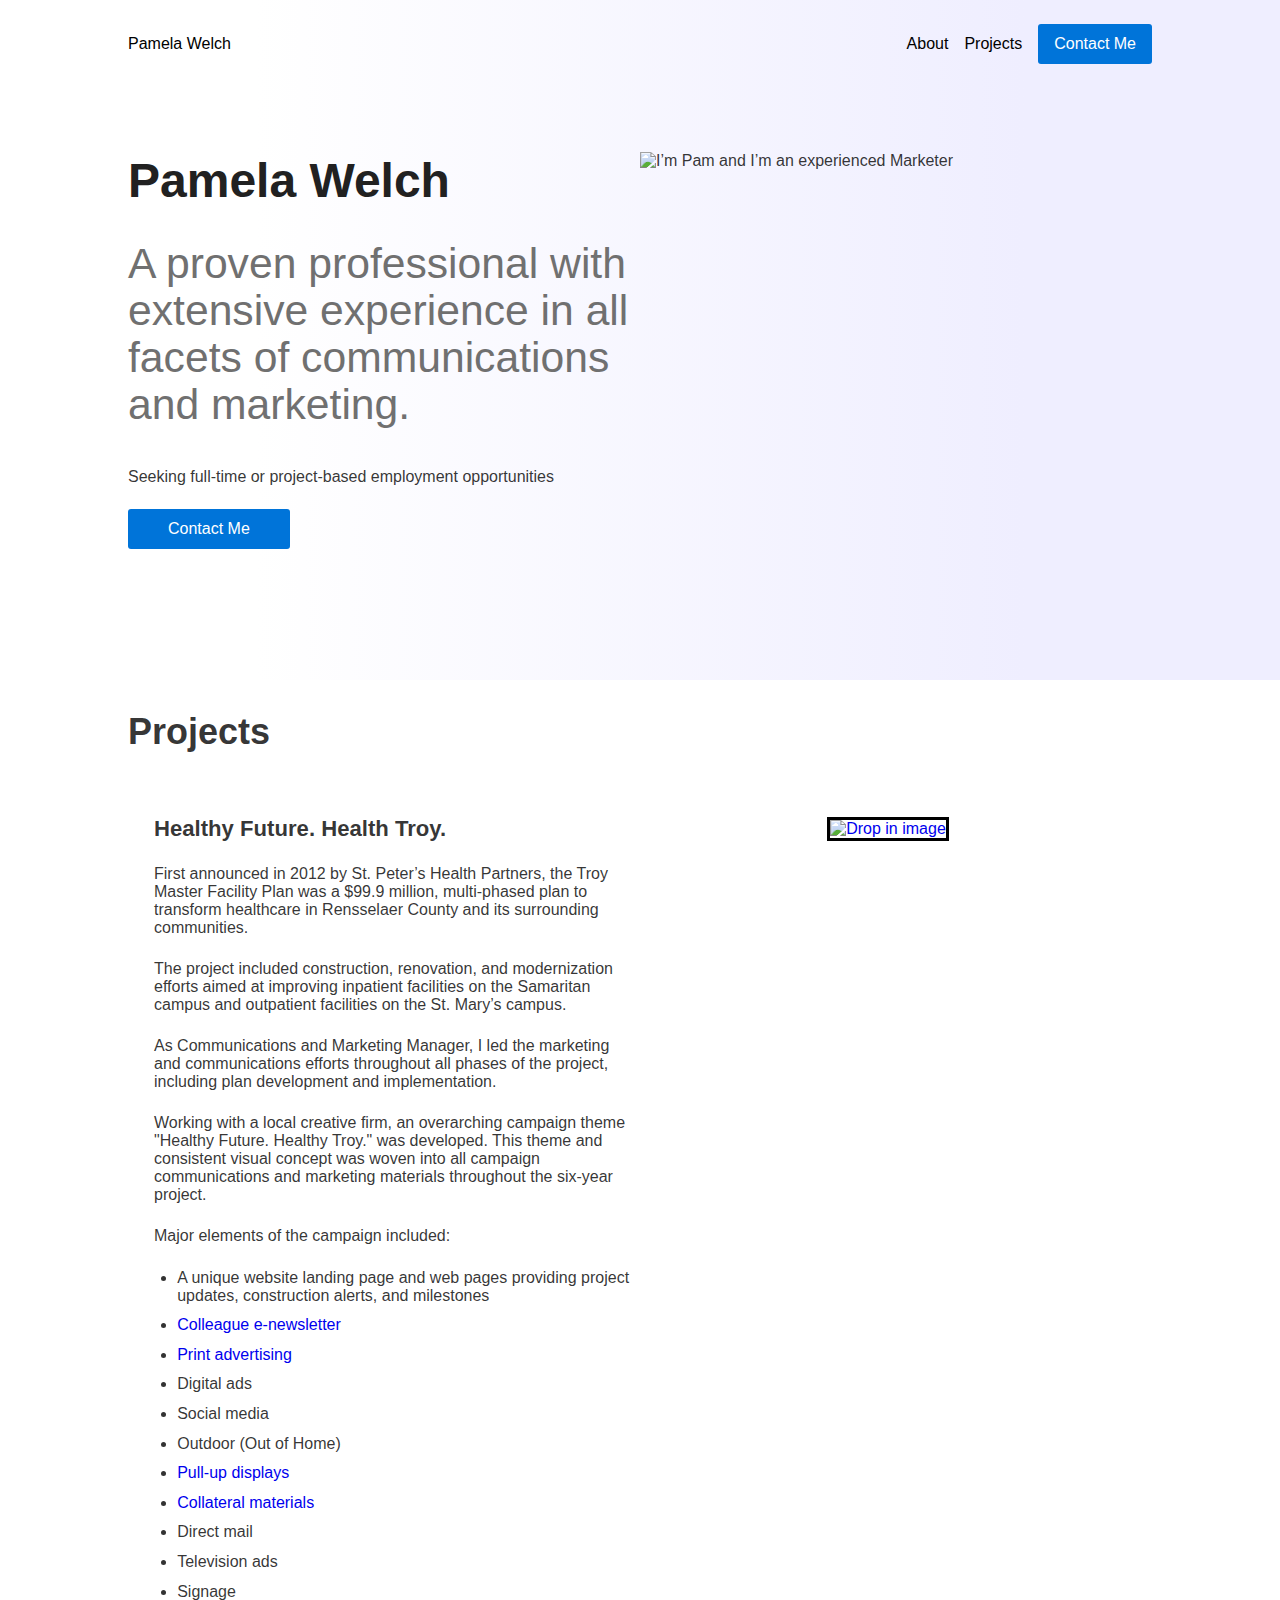
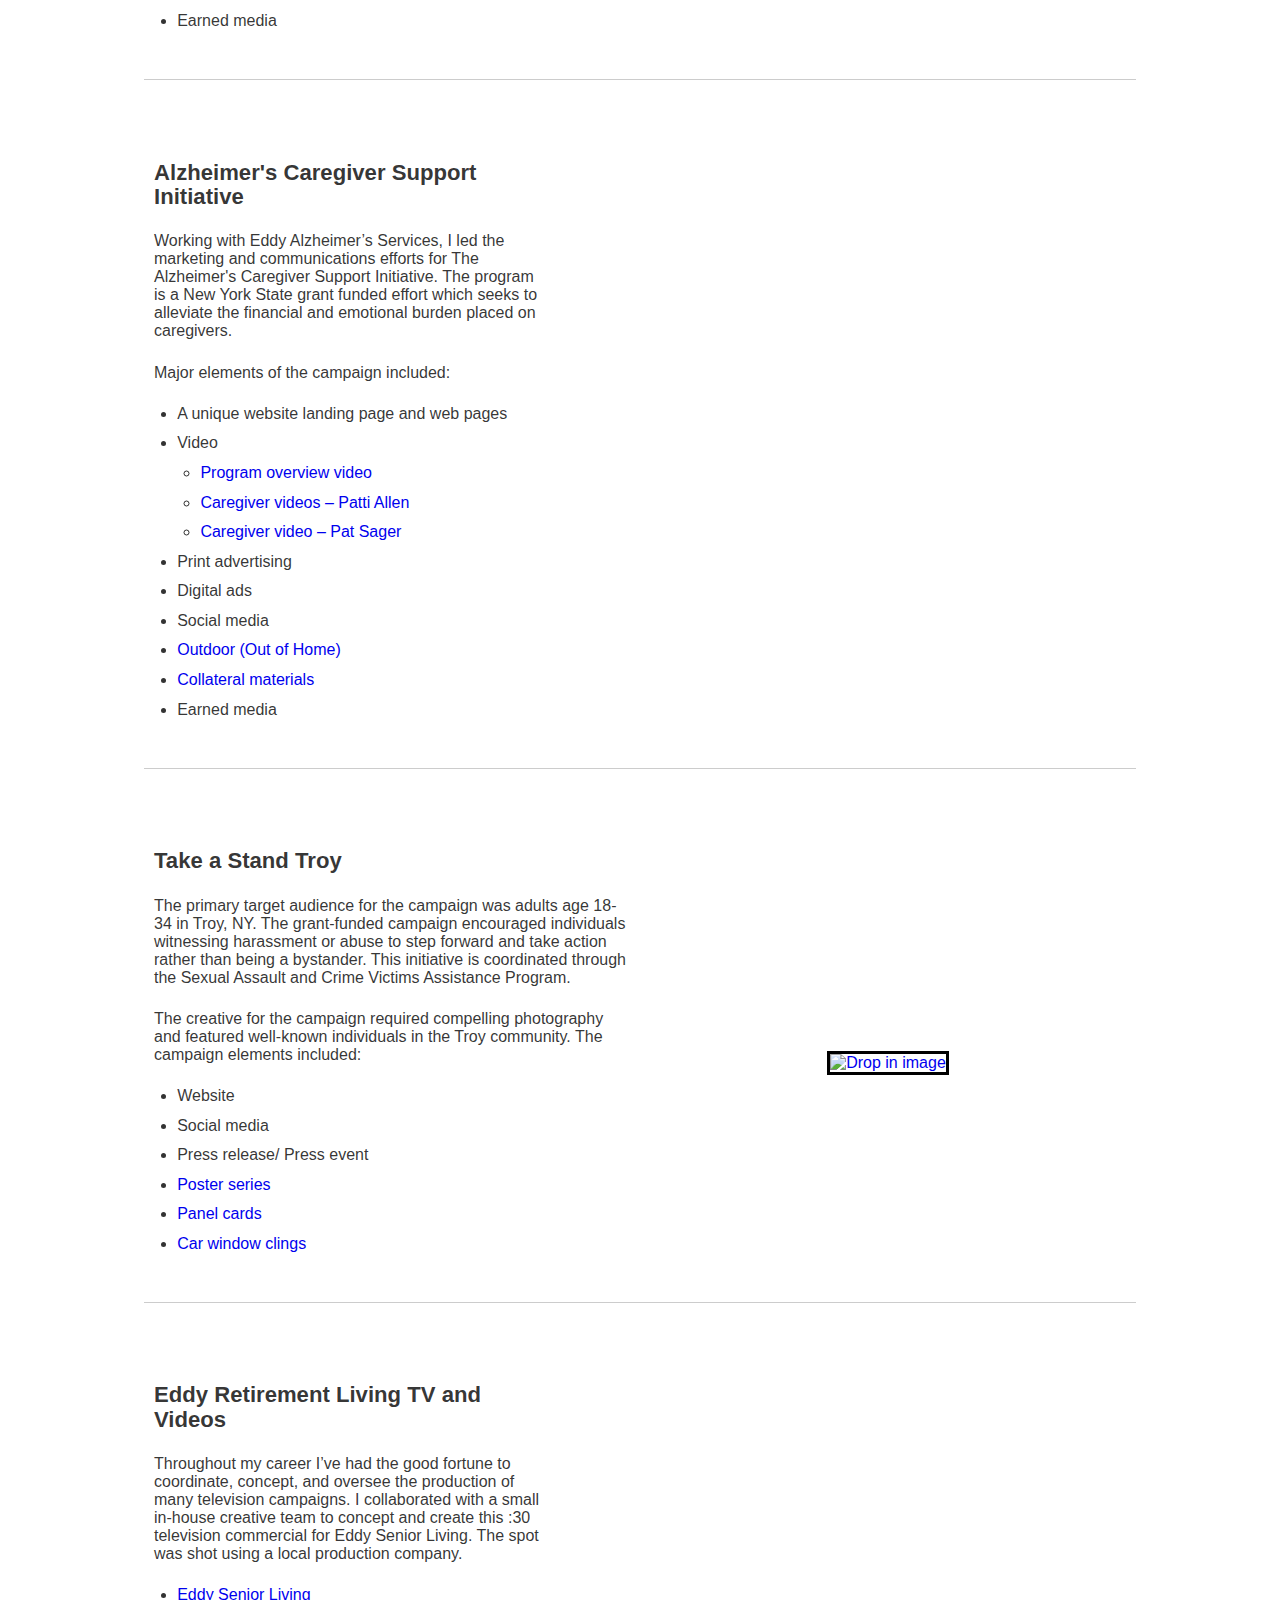
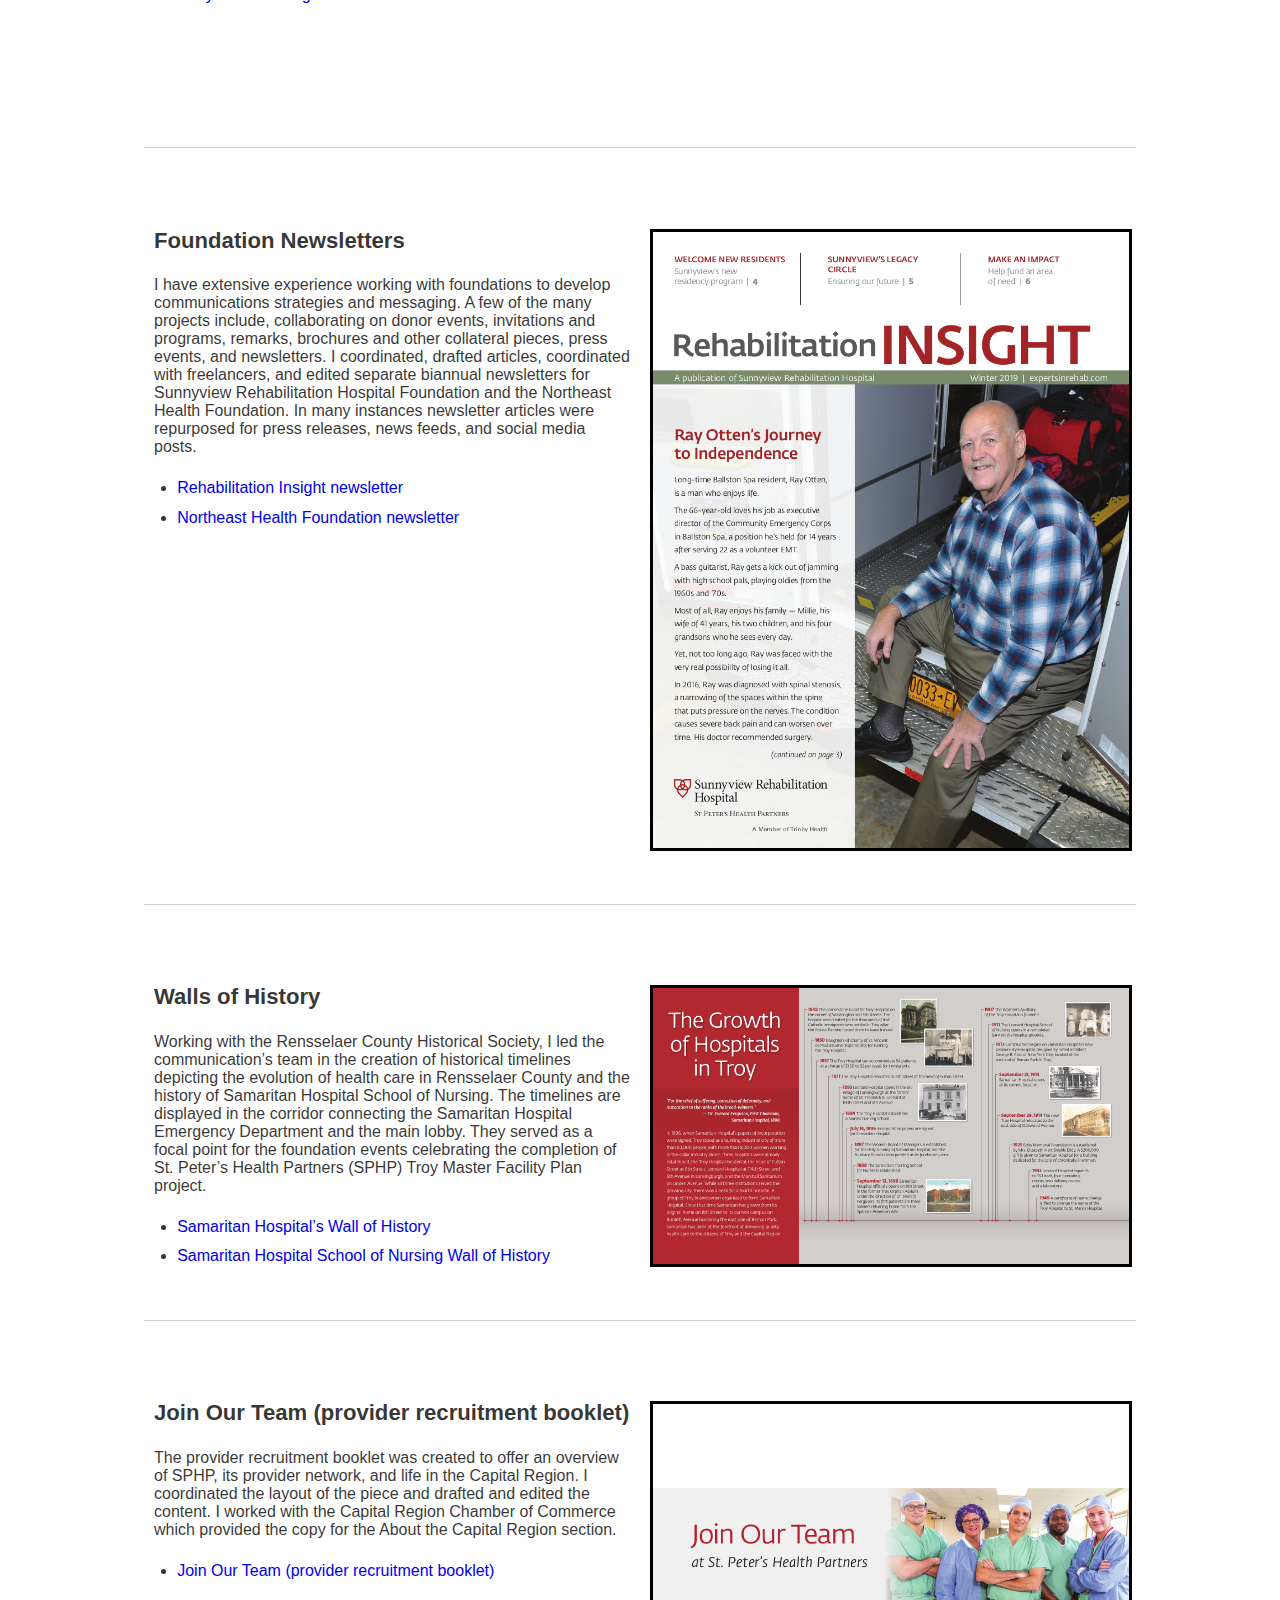
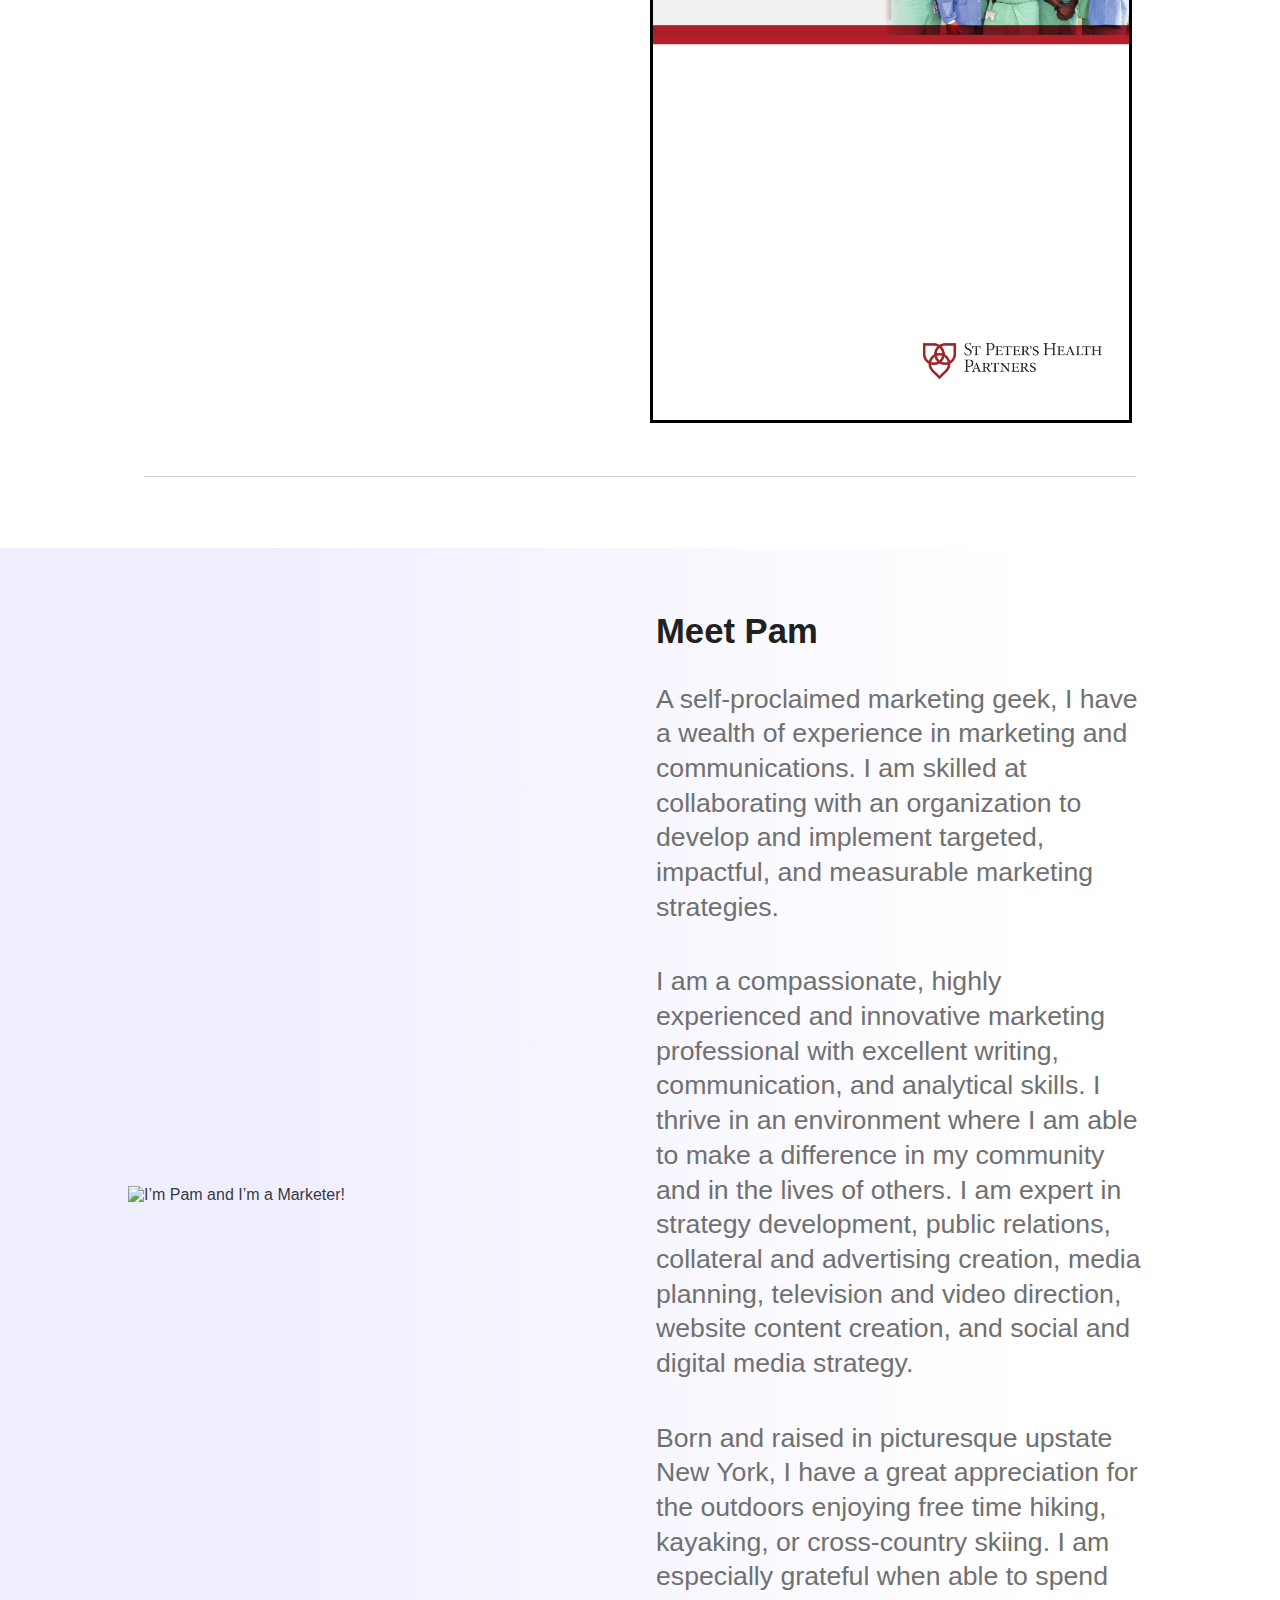
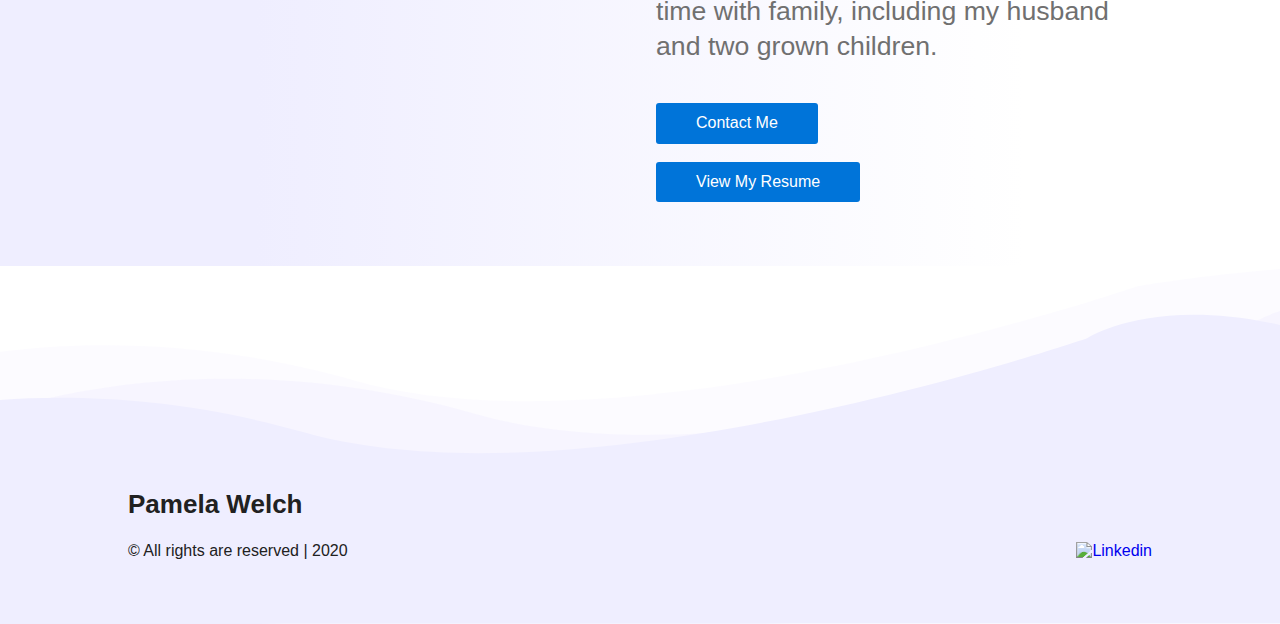
==== commit cf4a2fb0: "Updates" ====
--- a/index.html
+++ b/index.html
@@ -1,13 +1,13 @@
-<!DOCTYPE html><html lang="en" dir="ltr"><head><meta charSet="utf-8"/><meta http-equiv="x-ua-compatible" content="ie=edge"/><meta name="viewport" content="width=device-width, initial-scale=1, shrink-to-fit=no"/><style data-href="/pamwelchdotcomsite/styles.091db02847e7f075f5ca.css">@font-face{font-family:Roboto;font-style:normal;font-display:fallback;font-weight:400;src:url(/pamwelchdotcomsite/static/roboto-v18-latin-regular-68889c246da2739681c1065d15a1ab0b.eot);src:local("Roboto"),local("Roboto-Regular"),url(/pamwelchdotcomsite/static/roboto-v18-latin-regular-68889c246da2739681c1065d15a1ab0b.eot?#iefix) format("embedded-opentype"),url(/pamwelchdotcomsite/static/roboto-v18-latin-regular-5d4aeb4e5f5ef754e307d7ffaef688bd.woff2) format("woff2"),url(/pamwelchdotcomsite/static/roboto-v18-latin-regular-bafb105baeb22d965c70fe52ba6b49d9.woff) format("woff"),url(/pamwelchdotcomsite/static/roboto-v18-latin-regular-372d0cc3288fe8e97df49742baefce90.ttf) format("truetype"),url(/pamwelchdotcomsite/static/roboto-v18-latin-regular-3ce3e2e315625e0955240b145c85c682.svg#Roboto) format("svg")}@font-face{font-family:Roboto;font-style:normal;font-display:fallback;font-weight:700;src:url(/pamwelchdotcomsite/static/roboto-v18-latin-700-376e0950b361fbd3b09508031f498de5.eot);src:local("Roboto Bold"),local("Roboto-Bold"),url(/pamwelchdotcomsite/static/roboto-v18-latin-700-376e0950b361fbd3b09508031f498de5.eot?#iefix) format("embedded-opentype"),url(/pamwelchdotcomsite/static/roboto-v18-latin-700-037d830416495def72b7881024c14b7b.woff2) format("woff2"),url(/pamwelchdotcomsite/static/roboto-v18-latin-700-cf6613d1adf490972c557a8e318e0868.woff) format("woff"),url(/pamwelchdotcomsite/static/roboto-v18-latin-700-cae5027f600d2a0d88ac309655618e31.ttf) format("truetype"),url(/pamwelchdotcomsite/static/roboto-v18-latin-700-90b12e163d7a549300a7577bbf01c2fe.svg#Roboto) format("svg")}</style><meta name="generator" content="Gatsby 2.24.87"/><title data-react-helmet="true">Pamela Welch</title><meta data-react-helmet="true" name="description" content="A proven professional with extensive experience in all facets of communication and marketing."/><meta data-react-helmet="true" name="image" content="/pamwelchdotcomsite/static/thumbnail-16a70559ab07712f83d3ce412dfbb5a6.png"/><meta data-react-helmet="true" property="og:url" content="https://portfolio.smakosh.com/?ref=smakosh.com"/><meta data-react-helmet="true" property="og:type" content="website"/><meta data-react-helmet="true" property="og:title" content="Pamela Welch"/><meta data-react-helmet="true" property="og:description" content="A proven professional with extensive experience in all facets of communication and marketing."/><meta data-react-helmet="true" property="og:image" content="/pamwelchdotcomsite/static/thumbnail-16a70559ab07712f83d3ce412dfbb5a6.png"/><meta data-react-helmet="true" property="fb:app_id" content="appId"/><meta data-react-helmet="true" name="twitter:card" content="summary"/><meta data-react-helmet="true" name="twitter:creator"/><meta data-react-helmet="true" name="twitter:site" content="@smakosh"/><meta data-react-helmet="true" name="twitter:title" content="Pamela Welch"/><meta data-react-helmet="true" name="twitter:description" content="A proven professional with extensive experience in all facets of communication and marketing."/><meta data-react-helmet="true" name="twitter:image:src" content="/pamwelchdotcomsite/static/thumbnail-16a70559ab07712f83d3ce412dfbb5a6.png"/><script data-react-helmet="true" type="application/ld+json">{ 
+<!DOCTYPE html><html lang="en" dir="ltr"><head><meta charSet="utf-8"/><meta http-equiv="x-ua-compatible" content="ie=edge"/><meta name="viewport" content="width=device-width, initial-scale=1, shrink-to-fit=no"/><style data-href="/styles.f7990e36d6960f99499d.css">@font-face{font-family:Roboto;font-style:normal;font-display:fallback;font-weight:400;src:url(/static/roboto-v18-latin-regular-68889c246da2739681c1065d15a1ab0b.eot);src:local("Roboto"),local("Roboto-Regular"),url(/static/roboto-v18-latin-regular-68889c246da2739681c1065d15a1ab0b.eot?#iefix) format("embedded-opentype"),url(/static/roboto-v18-latin-regular-5d4aeb4e5f5ef754e307d7ffaef688bd.woff2) format("woff2"),url(/static/roboto-v18-latin-regular-bafb105baeb22d965c70fe52ba6b49d9.woff) format("woff"),url(/static/roboto-v18-latin-regular-372d0cc3288fe8e97df49742baefce90.ttf) format("truetype"),url(/static/roboto-v18-latin-regular-3ce3e2e315625e0955240b145c85c682.svg#Roboto) format("svg")}@font-face{font-family:Roboto;font-style:normal;font-display:fallback;font-weight:700;src:url(/static/roboto-v18-latin-700-376e0950b361fbd3b09508031f498de5.eot);src:local("Roboto Bold"),local("Roboto-Bold"),url(/static/roboto-v18-latin-700-376e0950b361fbd3b09508031f498de5.eot?#iefix) format("embedded-opentype"),url(/static/roboto-v18-latin-700-037d830416495def72b7881024c14b7b.woff2) format("woff2"),url(/static/roboto-v18-latin-700-cf6613d1adf490972c557a8e318e0868.woff) format("woff"),url(/static/roboto-v18-latin-700-cae5027f600d2a0d88ac309655618e31.ttf) format("truetype"),url(/static/roboto-v18-latin-700-90b12e163d7a549300a7577bbf01c2fe.svg#Roboto) format("svg")}</style><meta name="generator" content="Gatsby 2.24.87"/><title data-react-helmet="true">Pamela Welch</title><meta data-react-helmet="true" name="description" content="A proven professional with extensive experience in all facets of communication and marketing."/><meta data-react-helmet="true" name="image" content="/static/thumbnail-ef63b9ec7a79dc34da4ea8b81919c3a4.png"/><meta data-react-helmet="true" property="og:url" content="http://www.pamwelch.com/?ref=smakosh.com"/><meta data-react-helmet="true" property="og:type" content="website"/><meta data-react-helmet="true" property="og:title" content="Pamela Welch"/><meta data-react-helmet="true" property="og:description" content="A proven professional with extensive experience in all facets of communication and marketing."/><meta data-react-helmet="true" property="og:image" content="/static/thumbnail-ef63b9ec7a79dc34da4ea8b81919c3a4.png"/><meta data-react-helmet="true" property="fb:app_id" content="appId"/><meta data-react-helmet="true" name="twitter:card" content="summary"/><meta data-react-helmet="true" name="twitter:creator"/><meta data-react-helmet="true" name="twitter:site"/><meta data-react-helmet="true" name="twitter:title" content="Pamela Welch"/><meta data-react-helmet="true" name="twitter:description" content="A proven professional with extensive experience in all facets of communication and marketing."/><meta data-react-helmet="true" name="twitter:image:src" content="/static/thumbnail-ef63b9ec7a79dc34da4ea8b81919c3a4.png"/><script data-react-helmet="true" type="application/ld+json">{ 
 		"@context": "http://schema.org",
 		"@type": "Organization",
-		"legalName": "John Doe",
-		"url": "https://portfolio.smakosh.com",
+		"legalName": "Pam Welch",
+		"url": "http://www.pamwelch.com",
 		"logo": "https://portfolio.smakosh.com/favicon/favicon-512.png",
-		"foundingDate": "2018",
+		"foundingDate": "2020",
 		"founders": [{
 			"@type": "Person",
-			"name": "John Doe"
+			"name": "Pam Welch"
 		}],
 		"contactPoint": [{
 			"@type": "ContactPoint",
@@ -17,16 +17,16 @@
 		}],
 		"address": {
 			"@type": "PostalAddress",
-			"addressLocality": "City",
-			"addressRegion": "Region",
-			"addressCountry": "Country",
+			"addressLocality": "Troy",
+			"addressRegion": "New York",
+			"addressCountry": "United States",
 			"postalCode": "ZipCode"
 		},
 		"sameAs": [
 			"undefined",
 			"undefined",
 			"undefined",
-			"https://www.linkedin.com/in/ismail-ghallou-630149122/",
+			"https://www.linkedin.com/in/pamela-welch/",
 			"undefined",
 			"undefined"
 		]
@@ -106,4 +106,4 @@
       
       
       
-      }</script><link rel="shortcut icon" href="/pamwelchdotcomsite/icons-b9f7b61e18c4d8136d8c96f61341d02b/favicon.ico"/><link rel="icon" type="image/png" sizes="16x16" href="/pamwelchdotcomsite/icons-b9f7b61e18c4d8136d8c96f61341d02b/favicon-16x16.png"/><link rel="icon" type="image/png" sizes="32x32" href="/pamwelchdotcomsite/icons-b9f7b61e18c4d8136d8c96f61341d02b/favicon-32x32.png"/><link rel="icon" type="image/png" sizes="48x48" href="/pamwelchdotcomsite/icons-b9f7b61e18c4d8136d8c96f61341d02b/favicon-48x48.png"/><link rel="manifest" href="/pamwelchdotcomsite/icons-b9f7b61e18c4d8136d8c96f61341d02b/manifest.json"/><meta name="mobile-web-app-capable" content="yes"/><meta name="theme-color" content="#fff"/><meta name="application-name" content="pamwelchdotcomsite"/><link rel="apple-touch-icon" sizes="57x57" href="/pamwelchdotcomsite/icons-b9f7b61e18c4d8136d8c96f61341d02b/apple-touch-icon-57x57.png"/><link rel="apple-touch-icon" sizes="60x60" href="/pamwelchdotcomsite/icons-b9f7b61e18c4d8136d8c96f61341d02b/apple-touch-icon-60x60.png"/><link rel="apple-touch-icon" sizes="72x72" href="/pamwelchdotcomsite/icons-b9f7b61e18c4d8136d8c96f61341d02b/apple-touch-icon-72x72.png"/><link rel="apple-touch-icon" sizes="76x76" href="/pamwelchdotcomsite/icons-b9f7b61e18c4d8136d8c96f61341d02b/apple-touch-icon-76x76.png"/><link rel="apple-touch-icon" sizes="114x114" href="/pamwelchdotcomsite/icons-b9f7b61e18c4d8136d8c96f61341d02b/apple-touch-icon-114x114.png"/><link rel="apple-touch-icon" sizes="120x120" href="/pamwelchdotcomsite/icons-b9f7b61e18c4d8136d8c96f61341d02b/apple-touch-icon-120x120.png"/><link rel="apple-touch-icon" sizes="144x144" href="/pamwelchdotcomsite/icons-b9f7b61e18c4d8136d8c96f61341d02b/apple-touch-icon-144x144.png"/><link rel="apple-touch-icon" sizes="152x152" href="/pamwelchdotcomsite/icons-b9f7b61e18c4d8136d8c96f61341d02b/apple-touch-icon-152x152.png"/><link rel="apple-touch-icon" sizes="167x167" href="/pamwelchdotcomsite/icons-b9f7b61e18c4d8136d8c96f61341d02b/apple-touch-icon-167x167.png"/><link rel="apple-touch-icon" sizes="180x180" href="/pamwelchdotcomsite/icons-b9f7b61e18c4d8136d8c96f61341d02b/apple-touch-icon-180x180.png"/><link rel="apple-touch-icon" sizes="1024x1024" href="/pamwelchdotcomsite/icons-b9f7b61e18c4d8136d8c96f61341d02b/apple-touch-icon-1024x1024.png"/><meta name="apple-mobile-web-app-capable" content="yes"/><meta name="apple-mobile-web-app-status-bar-style" content="black-translucent"/><meta name="apple-mobile-web-app-title" content="pamwelchdotcomsite"/><link rel="apple-touch-startup-image" media="(device-width: 320px) and (device-height: 568px) and (-webkit-device-pixel-ratio: 2) and (orientation: portrait)" href="/pamwelchdotcomsite/icons-b9f7b61e18c4d8136d8c96f61341d02b/apple-touch-startup-image-640x1136.png"/><link rel="apple-touch-startup-image" media="(device-width: 375px) and (device-height: 667px) and (-webkit-device-pixel-ratio: 2) and (orientation: portrait)" href="/pamwelchdotcomsite/icons-b9f7b61e18c4d8136d8c96f61341d02b/apple-touch-startup-image-750x1334.png"/><link rel="apple-touch-startup-image" media="(device-width: 414px) and (device-height: 896px) and (-webkit-device-pixel-ratio: 2) and (orientation: portrait)" href="/pamwelchdotcomsite/icons-b9f7b61e18c4d8136d8c96f61341d02b/apple-touch-startup-image-828x1792.png"/><link rel="apple-touch-startup-image" media="(device-width: 375px) and (device-height: 812px) and (-webkit-device-pixel-ratio: 3) and (orientation: portrait)" href="/pamwelchdotcomsite/icons-b9f7b61e18c4d8136d8c96f61341d02b/apple-touch-startup-image-1125x2436.png"/><link rel="apple-touch-startup-image" media="(device-width: 414px) and (device-height: 736px) and (-webkit-device-pixel-ratio: 3) and (orientation: portrait)" href="/pamwelchdotcomsite/icons-b9f7b61e18c4d8136d8c96f61341d02b/apple-touch-startup-image-1242x2208.png"/><link rel="apple-touch-startup-image" media="(device-width: 414px) and (device-height: 896px) and (-webkit-device-pixel-ratio: 3) and (orientation: portrait)" href="/pamwelchdotcomsite/icons-b9f7b61e18c4d8136d8c96f61341d02b/apple-touch-startup-image-1242x2688.png"/><link rel="apple-touch-startup-image" media="(device-width: 768px) and (device-height: 1024px) and (-webkit-device-pixel-ratio: 2) and (orientation: portrait)" href="/pamwelchdotcomsite/icons-b9f7b61e18c4d8136d8c96f61341d02b/apple-touch-startup-image-1536x2048.png"/><link rel="apple-touch-startup-image" media="(device-width: 834px) and (device-height: 1112px) and (-webkit-device-pixel-ratio: 2) and (orientation: portrait)" href="/pamwelchdotcomsite/icons-b9f7b61e18c4d8136d8c96f61341d02b/apple-touch-startup-image-1668x2224.png"/><link rel="apple-touch-startup-image" media="(device-width: 834px) and (device-height: 1194px) and (-webkit-device-pixel-ratio: 2) and (orientation: portrait)" href="/pamwelchdotcomsite/icons-b9f7b61e18c4d8136d8c96f61341d02b/apple-touch-startup-image-1668x2388.png"/><link rel="apple-touch-startup-image" media="(device-width: 1024px) and (device-height: 1366px) and (-webkit-device-pixel-ratio: 2) and (orientation: portrait)" href="/pamwelchdotcomsite/icons-b9f7b61e18c4d8136d8c96f61341d02b/apple-touch-startup-image-2048x2732.png"/><link rel="apple-touch-startup-image" media="(device-width: 810px) and (device-height: 1080px) and (-webkit-device-pixel-ratio: 2) and (orientation: portrait)" href="/pamwelchdotcomsite/icons-b9f7b61e18c4d8136d8c96f61341d02b/apple-touch-startup-image-1620x2160.png"/><link rel="apple-touch-startup-image" media="(device-width: 320px) and (device-height: 568px) and (-webkit-device-pixel-ratio: 2) and (orientation: landscape)" href="/pamwelchdotcomsite/icons-b9f7b61e18c4d8136d8c96f61341d02b/apple-touch-startup-image-1136x640.png"/><link rel="apple-touch-startup-image" media="(device-width: 375px) and (device-height: 667px) and (-webkit-device-pixel-ratio: 2) and (orientation: landscape)" href="/pamwelchdotcomsite/icons-b9f7b61e18c4d8136d8c96f61341d02b/apple-touch-startup-image-1334x750.png"/><link rel="apple-touch-startup-image" media="(device-width: 414px) and (device-height: 896px) and (-webkit-device-pixel-ratio: 2) and (orientation: landscape)" href="/pamwelchdotcomsite/icons-b9f7b61e18c4d8136d8c96f61341d02b/apple-touch-startup-image-1792x828.png"/><link rel="apple-touch-startup-image" media="(device-width: 375px) and (device-height: 812px) and (-webkit-device-pixel-ratio: 3) and (orientation: landscape)" href="/pamwelchdotcomsite/icons-b9f7b61e18c4d8136d8c96f61341d02b/apple-touch-startup-image-2436x1125.png"/><link rel="apple-touch-startup-image" media="(device-width: 414px) and (device-height: 736px) and (-webkit-device-pixel-ratio: 3) and (orientation: landscape)" href="/pamwelchdotcomsite/icons-b9f7b61e18c4d8136d8c96f61341d02b/apple-touch-startup-image-2208x1242.png"/><link rel="apple-touch-startup-image" media="(device-width: 414px) and (device-height: 896px) and (-webkit-device-pixel-ratio: 3) and (orientation: landscape)" href="/pamwelchdotcomsite/icons-b9f7b61e18c4d8136d8c96f61341d02b/apple-touch-startup-image-2688x1242.png"/><link rel="apple-touch-startup-image" media="(device-width: 768px) and (device-height: 1024px) and (-webkit-device-pixel-ratio: 2) and (orientation: landscape)" href="/pamwelchdotcomsite/icons-b9f7b61e18c4d8136d8c96f61341d02b/apple-touch-startup-image-2048x1536.png"/><link rel="apple-touch-startup-image" media="(device-width: 834px) and (device-height: 1112px) and (-webkit-device-pixel-ratio: 2) and (orientation: landscape)" href="/pamwelchdotcomsite/icons-b9f7b61e18c4d8136d8c96f61341d02b/apple-touch-startup-image-2224x1668.png"/><link rel="apple-touch-startup-image" media="(device-width: 834px) and (device-height: 1194px) and (-webkit-device-pixel-ratio: 2) and (orientation: landscape)" href="/pamwelchdotcomsite/icons-b9f7b61e18c4d8136d8c96f61341d02b/apple-touch-startup-image-2388x1668.png"/><link rel="apple-touch-startup-image" media="(device-width: 1024px) and (device-height: 1366px) and (-webkit-device-pixel-ratio: 2) and (orientation: landscape)" href="/pamwelchdotcomsite/icons-b9f7b61e18c4d8136d8c96f61341d02b/apple-touch-startup-image-2732x2048.png"/><link rel="apple-touch-startup-image" media="(device-width: 810px) and (device-height: 1080px) and (-webkit-device-pixel-ratio: 2) and (orientation: landscape)" href="/pamwelchdotcomsite/icons-b9f7b61e18c4d8136d8c96f61341d02b/apple-touch-startup-image-2160x1620.png"/><link rel="icon" href="/pamwelchdotcomsite/favicon-32x32.png?v=b9f7b61e18c4d8136d8c96f61341d02b" type="image/png"/><link rel="manifest" href="/pamwelchdotcomsite/manifest.webmanifest" crossorigin="anonymous"/><meta name="theme-color" content="#6b63ff"/><link rel="apple-touch-icon" sizes="48x48" href="/pamwelchdotcomsite/icons/icon-48x48.png?v=b9f7b61e18c4d8136d8c96f61341d02b"/><link rel="apple-touch-icon" sizes="72x72" href="/pamwelchdotcomsite/icons/icon-72x72.png?v=b9f7b61e18c4d8136d8c96f61341d02b"/><link rel="apple-touch-icon" sizes="96x96" href="/pamwelchdotcomsite/icons/icon-96x96.png?v=b9f7b61e18c4d8136d8c96f61341d02b"/><link rel="apple-touch-icon" sizes="144x144" href="/pamwelchdotcomsite/icons/icon-144x144.png?v=b9f7b61e18c4d8136d8c96f61341d02b"/><link rel="apple-touch-icon" sizes="192x192" href="/pamwelchdotcomsite/icons/icon-192x192.png?v=b9f7b61e18c4d8136d8c96f61341d02b"/><link rel="apple-touch-icon" sizes="256x256" href="/pamwelchdotcomsite/icons/icon-256x256.png?v=b9f7b61e18c4d8136d8c96f61341d02b"/><link rel="apple-touch-icon" sizes="384x384" href="/pamwelchdotcomsite/icons/icon-384x384.png?v=b9f7b61e18c4d8136d8c96f61341d02b"/><link rel="apple-touch-icon" sizes="512x512" href="/pamwelchdotcomsite/icons/icon-512x512.png?v=b9f7b61e18c4d8136d8c96f61341d02b"/><link as="script" rel="preload" href="/pamwelchdotcomsite/webpack-runtime-a182e8cde9c8de015b59.js"/><link as="script" rel="preload" href="/pamwelchdotcomsite/app-fb6d9c00026b2cd0642a.js"/><link as="script" rel="preload" href="/pamwelchdotcomsite/framework-a2ff7e8447ad4fe03048.js"/><link as="script" rel="preload" href="/pamwelchdotcomsite/styles-7d4153d260c0197f0043.js"/><link as="script" rel="preload" href="/pamwelchdotcomsite/e50e9c162871c1d91fba5ce567a5656e16dc6783-e0c2a0d4f81197f1639d.js"/><link as="script" rel="preload" href="/pamwelchdotcomsite/component---src-pages-index-js-d54fd557c0b8717a212b.js"/><link as="fetch" rel="preload" href="/pamwelchdotcomsite/page-data\index\page-data.json" crossorigin="anonymous"/><link as="fetch" rel="preload" href="/pamwelchdotcomsite/page-data\app-data.json" crossorigin="anonymous"/></head><body><div id="___gatsby"><div style="outline:none" tabindex="-1" id="gatsby-focus-wrapper"><div class="styles__Wrapper-sc-181ptdl-0 kWADFw"><div class="styles__Wrapper-dz46wo-0 ifpKsx"><div class="styles__Overlay-dz46wo-1 CnXNT"></div><div class="Container-covwtr-0 fWfQaS styles__Wrapper-sc-1ch0xbf-0 aIybQ"><a aria-current="page" theme="light" class="styles__Brand-sc-1ch0xbf-1 glRJgi" href="/pamwelchdotcomsite/">Pamela Welch</a><div class="styles__Wrapper-sc-23rypg-0 fWJCrs"><a href="#about">About</a><a href="#projects">Projects</a><a href="mailto:pamwelchdotcom@gmail.com"><button class="Button__NavButton-rfcf35-1 kBaMRc">Contact Me</button></a></div></div><div class="styles__Wrapper-sc-1h6c8cs-0 bzZtAI"><div class="styles__Bar-sc-1h6c8cs-1 jwdmok"></div><div class="styles__Bar-sc-1h6c8cs-1 jwdmok"></div><div class="styles__Bar-sc-1h6c8cs-1 jwdmok"></div></div><div class="styles__Wrapper-hlfgev-0 jwqqKR"><div class="styles__Wrapper-sc-23rypg-0 cnLmZl"><a href="#about">About</a><a href="#projects">Projects</a><a href="mailto:pamwelchdotcom@gmail.com"><button class="Button__NavButton-rfcf35-1 kBaMRc">Contact Me</button></a></div></div></div><div class="Container-covwtr-0 fWfQaS styles__IntroWrapper-sc-181ptdl-1 FeiIl"><div class="styles__Details-sc-181ptdl-2 cCgmlT"><h1>Pamela Welch</h1><h4>A proven professional with extensive experience in all facets of communications and marketing.</h4><a href="mailto:pamwelchdotcom@gmail.com"><button class="Button-rfcf35-0 fxTOLk">Contact Me</button></a></div><div class="styles__Thumbnail-sc-181ptdl-3 cgjbAB"><img src="/pamwelchdotcomsite/static/pamheadshot_tall-oval-e31d1a1089159ad89c3608b749bfa8d2.png" alt="I’m Pam and I’m an experienced Marketer"/></div></div></div><div id="projects" class="Container-covwtr-0 fWfQaS styles__Wrapper-sc-1dwgekk-0 dtDyFZ"><h1>Projects</h1><div class="styles__FlexList-sc-1dwgekk-4 ibRYnD"><div class="Card-sc-1qh4sa4-0 dRHCpE"><div class="styles__Content-sc-1dwgekk-6 flUwzX"><div class="styles__Details-sc-1dwgekk-1 hWNatU"><h3>Healthy Future. Health Troy.</h3><p>First announced in 2012 by St. Peter’s Health Partners, the Troy Master Facility Plan was a $99.9 million, multi-phased plan to transform healthcare in Rensselaer County and its surrounding communities.</p><p>The project included construction, renovation, and modernization efforts aimed at improving inpatient facilities on the Samaritan campus and outpatient facilities on the St. Mary’s campus.</p><p>As Communications and Marketing Manager, I led the marketing and communications efforts throughout all phases of the project, including plan development and implementation.</p><p>Working with a local creative firm, an overarching campaign theme &quot;Healthy Future. Healthy Troy.&quot; was developed. This theme and consistent visual concept was woven into all campaign communications and marketing materials throughout the six-year project.</p><p>Major elements of the campaign included:</p><ul><li>A unique website landing page and web pages providing project updates, construction alerts, and milestones</li><li><a href="/pamwelchdotcomsite/Website_Samples/TroyMasterFacilityProject/MFPcolleague.pdf" target="_enewsletter">Colleague e-newsletter</a></li><li><a href="/pamwelchdotcomsite/Website_Samples/TroyMasterFacilityProject/MFPprintad.pdf" target="_printadvert">Print advertising</a></li><li>Digital ads</li><li>Social media</li><li>Outdoor (Out of Home)</li><li><a href="/pamwelchdotcomsite/Website_Samples/TroyMasterFacilityProject/MFPPullUp.pdf" target="_pullupdisp">Pull-up displays</a></li><li><a href="/pamwelchdotcomsite/Website_Samples/TroyMasterFacilityProject/MFPMergerBrochure.pdf" target="_collateralmat">Collateral materials</a></li><li>Direct mail</li><li>Television ads</li><li>Signage</li><li>Earned media</li></ul></div><div class="styles__Thumbnail-sc-1dwgekk-9 eLINSu"><a href="/pamwelchdotcomsite/Website_Samples/TroyMasterFacilityProject/MFP-Brochure.pdf" target="_brochure"><img style="border:solid black" src="image/HealthyFutureHealthyTroyFull.png" alt="Drop in image"/></a></div></div><hr/></div><div class="Card-sc-1qh4sa4-0 dRHCpE"><div class="styles__Content-sc-1dwgekk-6 flUwzX"><div class="styles__Details-sc-1dwgekk-1 hWNatU"><h3>Alzheimer&#x27;s Caregiver Support Initiative</h3><p>Working with Eddy Alzheimer’s Services, I led the marketing and communications efforts for The Alzheimer&#x27;s Caregiver Support Initiative. The program is a New York State grant funded effort which seeks to alleviate the financial and emotional burden placed on caregivers.</p><p>Major elements of the campaign included:</p><ul><li>A unique website landing page and web pages</li><li>Video<ul><li><a href="https://youtu.be/jjh8lyNBq6w" target="_overview">Program overview video</a></li><li><a href="https://youtu.be/gumg9D2v_KY" target="_pattiallen">Caregiver videos – Patti Allen</a></li><li><a href="https://youtu.be/sYreiQ3CWvk" target="_patsager">Caregiver video – Pat Sager</a></li></ul></li><li>Print advertising</li><li>Digital ads</li><li>Social media</li><li><a href="/pamwelchdotcomsite/Website_Samples/Alzheimer_sCaregiverSupportInitiative/AlzOutdoor.pdf" target="_outdoor">Outdoor (Out of Home)</a></li><li><a href="/pamwelchdotcomsite/Website_Samples/Alzheimer_sCaregiverSupportInitiative/EAS-AlzCaregiverSupport_brochure.pdf" target="_collateralmat">Collateral materials</a></li><li>Earned media</li></ul></div><div class="styles__Thumbnail-sc-1dwgekk-9 eLINSu"><iframe width="560" height="315" src="https://www.youtube.com/embed/jjh8lyNBq6w" frameborder="0" allow="  clipboard-write; encrypted-media; picture-in-picture"></iframe></div></div><hr/></div><div class="Card-sc-1qh4sa4-0 dRHCpE"><div class="styles__Content-sc-1dwgekk-6 flUwzX"><div class="styles__Details-sc-1dwgekk-1 hWNatU"><h3>Take a Stand Troy</h3><p>The primary target audience for the campaign was adults age 18-34 in Troy, NY. The grant-funded campaign encouraged individuals witnessing harassment or abuse to step forward and take action rather than being a bystander. This initiative is coordinated through the Sexual Assault and Crime Victims Assistance Program.</p><p>The creative for the campaign required compelling photography and featured well-known individuals in the Troy community. The campaign elements included:</p><ul><li>Website</li><li>Social media</li><li>Press release/ Press event</li><li><a href="/pamwelchdotcomsite/Website_Samples/SexualAssultBystanderCampaign/SexualAssualtposter.pdf" target="_poster">Poster series</a></li><li><a href="/pamwelchdotcomsite/Website_Samples/SexualAssultBystanderCampaign/SexualAssualtPanelCard.pdf" target="_panel">Panel cards</a></li><li><a href="/pamwelchdotcomsite/Website_Samples/SexualAssultBystanderCampaign/SexualAssualtwindow.pdf" target="_cling">Car window clings</a></li></ul></div><div style="align-items:center" class="styles__Thumbnail-sc-1dwgekk-9 eLINSu"><a href="/pamwelchdotcomsite/Website_Samples/SexualAssultBystanderCampaign/SexualAssualtPanelCard.pdf" target="_pannel"><img style="border:black solid;width:300px;margin:auto" src="image/TroyTakeAStand.png" alt="Drop in image"/></a></div></div><hr/></div><div class="Card-sc-1qh4sa4-0 dRHCpE"><div class="styles__Content-sc-1dwgekk-6 flUwzX"><div class="styles__Details-sc-1dwgekk-1 hWNatU"><h3>Eddy Retirement Living TV and Videos</h3><p>Throughout my career I’ve had the good fortune to coordinate, concept, and oversee the production of many television campaigns. I collaborated with a small in-house creative team to concept and create this :30 television commercial for Eddy Senior Living. The spot was shot using a local production company.</p></div><div class="styles__Thumbnail-sc-1dwgekk-9 eLINSu"><iframe width="560" height="315" src="https://www.youtube.com/embed/TfSt1CiDpd8" frameborder="0" allow="accelerometer; autoplay; clipboard-write; encrypted-media; gyroscope; picture-in-picture"></iframe></div></div><hr/></div></div></div><div id="about" class="styles__Wrapper-sc-1p7hcl4-0 cmEdtf"><div class="Container-covwtr-0 fWfQaS styles__SkillsWrapper-sc-1p7hcl4-1 wOgyz"><div class="styles__Thumbnail-sc-1p7hcl4-3 gVehEF"><img style="object-fit:contain" src="/pamwelchdotcomsite/static/pamvertical2_cut_round-square-e438dd52d04d692dc98a9c29f41cd33e.png" alt="I’m Pam and I’m a Marketer!"/></div><div class="styles__Details-sc-1p7hcl4-2 hViBeY"><h1>Meet Pam</h1><p>A self-proclaimed marketing geek, I have a wealth of experience in marketing and communications. I am skilled at collaborating with an organization to develop and implement targeted, impactful, and measurable marketing strategies.</p><p>I am a compassionate, highly experienced and innovative marketing professional with excellent writing, communication, and analytical skills. I thrive in an environment where I am able to make a difference in my community and in the lives of others. I am expert in strategy development, public relations, collateral and advertising creation, media planning, television and video direction, website content creation, and social and digital media strategy.</p><p>Born and raised in picturesque upstate New York, I have a great appreciation for the outdoors enjoying free time hiking, kayaking, or cross-country skiing. I am especially grateful when spending time with family, including my husband and two grown children.</p><a href="mailto:pamwelchdotcom@gmail.com"><button class="Button-rfcf35-0 fxTOLk">Contact Me</button></a><br/><br/><a href="/pamwelchdotcomsite/static/ResumeOct2020-d2caca3108c9ff968f545af5b90acc75.pdf" target="_resume"><button class="Button-rfcf35-0 fxTOLk">View My Resume</button></a></div></div></div><div class="styles__Wrapper-ms1j2r-0 jVmkiS"><div class="Container-covwtr-0 fWfQaS styles__Flex-ms1j2r-1 hiuYeu"><div class="styles__Details-ms1j2r-3 fuQomP"><h2>Pamela Welch</h2><span>© All rights are reserved | <!-- -->2020</span></div><div class="styles__Links-ms1j2r-2 jQTphD"><a href="https://www.linkedin.com/in/pamela-welch/" target="_blank" rel="noopener noreferrer" aria-label="follow me on Linkedin"><img width="24" src="./icons/linkedin.svg" alt="Linkedin"/></a></div></div></div></div><div id="gatsby-announcer" style="position:absolute;top:0;width:1px;height:1px;padding:0;overflow:hidden;clip:rect(0, 0, 0, 0);white-space:nowrap;border:0" aria-live="assertive" aria-atomic="true"></div></div><script id="gatsby-script-loader">/*<![CDATA[*/window.pagePath="/";/*]]>*/</script><script id="gatsby-chunk-mapping">/*<![CDATA[*/window.___chunkMapping={"polyfill":["/polyfill-dd9e350f52a747e47aa0.js"],"app":["/app-fb6d9c00026b2cd0642a.js"],"component---cache-caches-gatsby-plugin-offline-app-shell-js":["/component---cache-caches-gatsby-plugin-offline-app-shell-js-ad6431e4664bcf916d19.js"],"component---src-pages-404-js":["/component---src-pages-404-js-065d5b24c81ea00e3c7f.js"],"component---src-pages-index-js":["/component---src-pages-index-js-d54fd557c0b8717a212b.js"]};/*]]>*/</script><script src="/pamwelchdotcomsite/polyfill-dd9e350f52a747e47aa0.js" nomodule=""></script><script src="/pamwelchdotcomsite/component---src-pages-index-js-d54fd557c0b8717a212b.js" async=""></script><script src="/pamwelchdotcomsite/e50e9c162871c1d91fba5ce567a5656e16dc6783-e0c2a0d4f81197f1639d.js" async=""></script><script src="/pamwelchdotcomsite/styles-7d4153d260c0197f0043.js" async=""></script><script src="/pamwelchdotcomsite/framework-a2ff7e8447ad4fe03048.js" async=""></script><script src="/pamwelchdotcomsite/app-fb6d9c00026b2cd0642a.js" async=""></script><script src="/pamwelchdotcomsite/webpack-runtime-a182e8cde9c8de015b59.js" async=""></script></body></html>+      }</script><link rel="shortcut icon" href="/icons-0da48ecf727e41ec7ca8d44e549b9b1d/favicon.ico"/><link rel="icon" type="image/png" sizes="16x16" href="/icons-0da48ecf727e41ec7ca8d44e549b9b1d/favicon-16x16.png"/><link rel="icon" type="image/png" sizes="32x32" href="/icons-0da48ecf727e41ec7ca8d44e549b9b1d/favicon-32x32.png"/><link rel="icon" type="image/png" sizes="48x48" href="/icons-0da48ecf727e41ec7ca8d44e549b9b1d/favicon-48x48.png"/><link rel="manifest" href="/icons-0da48ecf727e41ec7ca8d44e549b9b1d/manifest.json"/><meta name="mobile-web-app-capable" content="yes"/><meta name="theme-color" content="#fff"/><meta name="application-name" content="pamwelchdotcomsite"/><link rel="apple-touch-icon" sizes="57x57" href="/icons-0da48ecf727e41ec7ca8d44e549b9b1d/apple-touch-icon-57x57.png"/><link rel="apple-touch-icon" sizes="60x60" href="/icons-0da48ecf727e41ec7ca8d44e549b9b1d/apple-touch-icon-60x60.png"/><link rel="apple-touch-icon" sizes="72x72" href="/icons-0da48ecf727e41ec7ca8d44e549b9b1d/apple-touch-icon-72x72.png"/><link rel="apple-touch-icon" sizes="76x76" href="/icons-0da48ecf727e41ec7ca8d44e549b9b1d/apple-touch-icon-76x76.png"/><link rel="apple-touch-icon" sizes="114x114" href="/icons-0da48ecf727e41ec7ca8d44e549b9b1d/apple-touch-icon-114x114.png"/><link rel="apple-touch-icon" sizes="120x120" href="/icons-0da48ecf727e41ec7ca8d44e549b9b1d/apple-touch-icon-120x120.png"/><link rel="apple-touch-icon" sizes="144x144" href="/icons-0da48ecf727e41ec7ca8d44e549b9b1d/apple-touch-icon-144x144.png"/><link rel="apple-touch-icon" sizes="152x152" href="/icons-0da48ecf727e41ec7ca8d44e549b9b1d/apple-touch-icon-152x152.png"/><link rel="apple-touch-icon" sizes="167x167" href="/icons-0da48ecf727e41ec7ca8d44e549b9b1d/apple-touch-icon-167x167.png"/><link rel="apple-touch-icon" sizes="180x180" href="/icons-0da48ecf727e41ec7ca8d44e549b9b1d/apple-touch-icon-180x180.png"/><link rel="apple-touch-icon" sizes="1024x1024" href="/icons-0da48ecf727e41ec7ca8d44e549b9b1d/apple-touch-icon-1024x1024.png"/><meta name="apple-mobile-web-app-capable" content="yes"/><meta name="apple-mobile-web-app-status-bar-style" content="black-translucent"/><meta name="apple-mobile-web-app-title" content="pamwelchdotcomsite"/><link rel="apple-touch-startup-image" media="(device-width: 320px) and (device-height: 568px) and (-webkit-device-pixel-ratio: 2) and (orientation: portrait)" href="/icons-0da48ecf727e41ec7ca8d44e549b9b1d/apple-touch-startup-image-640x1136.png"/><link rel="apple-touch-startup-image" media="(device-width: 375px) and (device-height: 667px) and (-webkit-device-pixel-ratio: 2) and (orientation: portrait)" href="/icons-0da48ecf727e41ec7ca8d44e549b9b1d/apple-touch-startup-image-750x1334.png"/><link rel="apple-touch-startup-image" media="(device-width: 414px) and (device-height: 896px) and (-webkit-device-pixel-ratio: 2) and (orientation: portrait)" href="/icons-0da48ecf727e41ec7ca8d44e549b9b1d/apple-touch-startup-image-828x1792.png"/><link rel="apple-touch-startup-image" media="(device-width: 375px) and (device-height: 812px) and (-webkit-device-pixel-ratio: 3) and (orientation: portrait)" href="/icons-0da48ecf727e41ec7ca8d44e549b9b1d/apple-touch-startup-image-1125x2436.png"/><link rel="apple-touch-startup-image" media="(device-width: 414px) and (device-height: 736px) and (-webkit-device-pixel-ratio: 3) and (orientation: portrait)" href="/icons-0da48ecf727e41ec7ca8d44e549b9b1d/apple-touch-startup-image-1242x2208.png"/><link rel="apple-touch-startup-image" media="(device-width: 414px) and (device-height: 896px) and (-webkit-device-pixel-ratio: 3) and (orientation: portrait)" href="/icons-0da48ecf727e41ec7ca8d44e549b9b1d/apple-touch-startup-image-1242x2688.png"/><link rel="apple-touch-startup-image" media="(device-width: 768px) and (device-height: 1024px) and (-webkit-device-pixel-ratio: 2) and (orientation: portrait)" href="/icons-0da48ecf727e41ec7ca8d44e549b9b1d/apple-touch-startup-image-1536x2048.png"/><link rel="apple-touch-startup-image" media="(device-width: 834px) and (device-height: 1112px) and (-webkit-device-pixel-ratio: 2) and (orientation: portrait)" href="/icons-0da48ecf727e41ec7ca8d44e549b9b1d/apple-touch-startup-image-1668x2224.png"/><link rel="apple-touch-startup-image" media="(device-width: 834px) and (device-height: 1194px) and (-webkit-device-pixel-ratio: 2) and (orientation: portrait)" href="/icons-0da48ecf727e41ec7ca8d44e549b9b1d/apple-touch-startup-image-1668x2388.png"/><link rel="apple-touch-startup-image" media="(device-width: 1024px) and (device-height: 1366px) and (-webkit-device-pixel-ratio: 2) and (orientation: portrait)" href="/icons-0da48ecf727e41ec7ca8d44e549b9b1d/apple-touch-startup-image-2048x2732.png"/><link rel="apple-touch-startup-image" media="(device-width: 810px) and (device-height: 1080px) and (-webkit-device-pixel-ratio: 2) and (orientation: portrait)" href="/icons-0da48ecf727e41ec7ca8d44e549b9b1d/apple-touch-startup-image-1620x2160.png"/><link rel="apple-touch-startup-image" media="(device-width: 320px) and (device-height: 568px) and (-webkit-device-pixel-ratio: 2) and (orientation: landscape)" href="/icons-0da48ecf727e41ec7ca8d44e549b9b1d/apple-touch-startup-image-1136x640.png"/><link rel="apple-touch-startup-image" media="(device-width: 375px) and (device-height: 667px) and (-webkit-device-pixel-ratio: 2) and (orientation: landscape)" href="/icons-0da48ecf727e41ec7ca8d44e549b9b1d/apple-touch-startup-image-1334x750.png"/><link rel="apple-touch-startup-image" media="(device-width: 414px) and (device-height: 896px) and (-webkit-device-pixel-ratio: 2) and (orientation: landscape)" href="/icons-0da48ecf727e41ec7ca8d44e549b9b1d/apple-touch-startup-image-1792x828.png"/><link rel="apple-touch-startup-image" media="(device-width: 375px) and (device-height: 812px) and (-webkit-device-pixel-ratio: 3) and (orientation: landscape)" href="/icons-0da48ecf727e41ec7ca8d44e549b9b1d/apple-touch-startup-image-2436x1125.png"/><link rel="apple-touch-startup-image" media="(device-width: 414px) and (device-height: 736px) and (-webkit-device-pixel-ratio: 3) and (orientation: landscape)" href="/icons-0da48ecf727e41ec7ca8d44e549b9b1d/apple-touch-startup-image-2208x1242.png"/><link rel="apple-touch-startup-image" media="(device-width: 414px) and (device-height: 896px) and (-webkit-device-pixel-ratio: 3) and (orientation: landscape)" href="/icons-0da48ecf727e41ec7ca8d44e549b9b1d/apple-touch-startup-image-2688x1242.png"/><link rel="apple-touch-startup-image" media="(device-width: 768px) and (device-height: 1024px) and (-webkit-device-pixel-ratio: 2) and (orientation: landscape)" href="/icons-0da48ecf727e41ec7ca8d44e549b9b1d/apple-touch-startup-image-2048x1536.png"/><link rel="apple-touch-startup-image" media="(device-width: 834px) and (device-height: 1112px) and (-webkit-device-pixel-ratio: 2) and (orientation: landscape)" href="/icons-0da48ecf727e41ec7ca8d44e549b9b1d/apple-touch-startup-image-2224x1668.png"/><link rel="apple-touch-startup-image" media="(device-width: 834px) and (device-height: 1194px) and (-webkit-device-pixel-ratio: 2) and (orientation: landscape)" href="/icons-0da48ecf727e41ec7ca8d44e549b9b1d/apple-touch-startup-image-2388x1668.png"/><link rel="apple-touch-startup-image" media="(device-width: 1024px) and (device-height: 1366px) and (-webkit-device-pixel-ratio: 2) and (orientation: landscape)" href="/icons-0da48ecf727e41ec7ca8d44e549b9b1d/apple-touch-startup-image-2732x2048.png"/><link rel="apple-touch-startup-image" media="(device-width: 810px) and (device-height: 1080px) and (-webkit-device-pixel-ratio: 2) and (orientation: landscape)" href="/icons-0da48ecf727e41ec7ca8d44e549b9b1d/apple-touch-startup-image-2160x1620.png"/><link rel="icon" href="/favicon-32x32.png?v=0da48ecf727e41ec7ca8d44e549b9b1d" type="image/png"/><link rel="manifest" href="/manifest.webmanifest" crossorigin="anonymous"/><meta name="theme-color" content="#6b63ff"/><link rel="apple-touch-icon" sizes="48x48" href="/icons/icon-48x48.png?v=0da48ecf727e41ec7ca8d44e549b9b1d"/><link rel="apple-touch-icon" sizes="72x72" href="/icons/icon-72x72.png?v=0da48ecf727e41ec7ca8d44e549b9b1d"/><link rel="apple-touch-icon" sizes="96x96" href="/icons/icon-96x96.png?v=0da48ecf727e41ec7ca8d44e549b9b1d"/><link rel="apple-touch-icon" sizes="144x144" href="/icons/icon-144x144.png?v=0da48ecf727e41ec7ca8d44e549b9b1d"/><link rel="apple-touch-icon" sizes="192x192" href="/icons/icon-192x192.png?v=0da48ecf727e41ec7ca8d44e549b9b1d"/><link rel="apple-touch-icon" sizes="256x256" href="/icons/icon-256x256.png?v=0da48ecf727e41ec7ca8d44e549b9b1d"/><link rel="apple-touch-icon" sizes="384x384" href="/icons/icon-384x384.png?v=0da48ecf727e41ec7ca8d44e549b9b1d"/><link rel="apple-touch-icon" sizes="512x512" href="/icons/icon-512x512.png?v=0da48ecf727e41ec7ca8d44e549b9b1d"/><link as="script" rel="preload" href="/webpack-runtime-3b30007d2331712f4929.js"/><link as="script" rel="preload" href="/app-8dbf5105f283183aba33.js"/><link as="script" rel="preload" href="/framework-a2ff7e8447ad4fe03048.js"/><link as="script" rel="preload" href="/styles-7d4153d260c0197f0043.js"/><link as="script" rel="preload" href="/e50e9c162871c1d91fba5ce567a5656e16dc6783-206c46aa47b8490d4b30.js"/><link as="script" rel="preload" href="/component---src-pages-index-js-6c9a8afa8dc9382c3434.js"/><link as="fetch" rel="preload" href="/page-data\index\page-data.json" crossorigin="anonymous"/><link as="fetch" rel="preload" href="/page-data\app-data.json" crossorigin="anonymous"/></head><body><div id="___gatsby"><div style="outline:none" tabindex="-1" id="gatsby-focus-wrapper"><div class="styles__Wrapper-sc-181ptdl-0 kWADFw"><div class="styles__Wrapper-dz46wo-0 ifpKsx"><div class="styles__Overlay-dz46wo-1 CnXNT"></div><div class="Container-covwtr-0 fWfQaS styles__Wrapper-sc-1ch0xbf-0 aIybQ"><a aria-current="page" theme="light" class="styles__Brand-sc-1ch0xbf-1 glRJgi" href="/">Pamela Welch</a><div class="styles__Wrapper-sc-23rypg-0 fWJCrs"><a href="#about">About</a><a href="#projects">Projects</a><a href="mailto:pamwelch98@gmail.com"><button class="Button__NavButton-rfcf35-1 kBaMRc">Contact Me</button></a></div></div><div class="styles__Wrapper-sc-1h6c8cs-0 bzZtAI"><div class="styles__Bar-sc-1h6c8cs-1 jwdmok"></div><div class="styles__Bar-sc-1h6c8cs-1 jwdmok"></div><div class="styles__Bar-sc-1h6c8cs-1 jwdmok"></div></div><div class="styles__Wrapper-hlfgev-0 jwqqKR"><div class="styles__Wrapper-sc-23rypg-0 cnLmZl"><a href="#about">About</a><a href="#projects">Projects</a><a href="mailto:pamwelch98@gmail.com"><button class="Button__NavButton-rfcf35-1 kBaMRc">Contact Me</button></a></div></div></div><div class="Container-covwtr-0 fWfQaS styles__IntroWrapper-sc-181ptdl-1 FeiIl"><div class="styles__Details-sc-181ptdl-2 cCgmlT"><h1>Pamela Welch</h1><h4>A proven professional with extensive experience in all facets of communications and marketing.</h4><p>Seeking full-time or project-based employment opportunities</p><a href="mailto:pamwelch98@gmail.com"><button class="Button-rfcf35-0 fxTOLk">Contact Me</button></a></div><div class="styles__Thumbnail-sc-181ptdl-3 cgjbAB"><img src="/static/pamheadshot_tall-oval-e31d1a1089159ad89c3608b749bfa8d2.png" alt="I’m Pam and I’m an experienced Marketer"/></div></div></div><div id="projects" class="Container-covwtr-0 fWfQaS styles__Wrapper-sc-1dwgekk-0 dtDyFZ"><h1>Projects</h1><div class="styles__FlexList-sc-1dwgekk-4 ibRYnD"><div class="Card-sc-1qh4sa4-0 dRHCpE"><div class="styles__Content-sc-1dwgekk-6 flUwzX"><div class="styles__Details-sc-1dwgekk-1 hWNatU"><h3>Healthy Future. Health Troy.</h3><p>First announced in 2012 by St. Peter’s Health Partners, the Troy Master Facility Plan was a $99.9 million, multi-phased plan to transform healthcare in Rensselaer County and its surrounding communities.</p><p>The project included construction, renovation, and modernization efforts aimed at improving inpatient facilities on the Samaritan campus and outpatient facilities on the St. Mary’s campus.</p><p>As Communications and Marketing Manager, I led the marketing and communications efforts throughout all phases of the project, including plan development and implementation.</p><p>Working with a local creative firm, an overarching campaign theme &quot;Healthy Future. Healthy Troy.&quot; was developed. This theme and consistent visual concept was woven into all campaign communications and marketing materials throughout the six-year project.</p><p>Major elements of the campaign included:</p><ul><li>A unique website landing page and web pages providing project updates, construction alerts, and milestones</li><li><a href="/Website_Samples/TroyMasterFacilityProject/MFPcolleague.pdf" target="_enewsletter">Colleague e-newsletter</a></li><li><a href="/Website_Samples/TroyMasterFacilityProject/MFPprintad.pdf" target="_printadvert">Print advertising</a></li><li>Digital ads</li><li>Social media</li><li>Outdoor (Out of Home)</li><li><a href="/Website_Samples/TroyMasterFacilityProject/MFPPullUp.pdf" target="_pullupdisp">Pull-up displays</a></li><li><a href="/Website_Samples/TroyMasterFacilityProject/MFPMergerBrochure.pdf" target="_collateralmat">Collateral materials</a></li><li>Direct mail</li><li>Television ads</li><li>Signage</li><li>Earned media</li></ul></div><div class="styles__Thumbnail-sc-1dwgekk-9 eLINSu"><a href="/Website_Samples/TroyMasterFacilityProject/MFP-Brochure.pdf" target="_brochure"><img style="border:solid black" src="image/HealthyFutureHealthyTroyFull.png" alt="Drop in image"/></a></div></div><hr/></div><div class="Card-sc-1qh4sa4-0 dRHCpE"><div class="styles__Content-sc-1dwgekk-6 flUwzX"><div class="styles__Details-sc-1dwgekk-1 hWNatU"><h3>Alzheimer&#x27;s Caregiver Support Initiative</h3><p>Working with Eddy Alzheimer’s Services, I led the marketing and communications efforts for The Alzheimer&#x27;s Caregiver Support Initiative. The program is a New York State grant funded effort which seeks to alleviate the financial and emotional burden placed on caregivers.</p><p>Major elements of the campaign included:</p><ul><li>A unique website landing page and web pages</li><li>Video<ul><li><a href="https://youtu.be/jjh8lyNBq6w" target="_overview">Program overview video</a></li><li><a href="https://youtu.be/gumg9D2v_KY" target="_pattiallen">Caregiver videos – Patti Allen</a></li><li><a href="https://youtu.be/sYreiQ3CWvk" target="_patsager">Caregiver video – Pat Sager</a></li></ul></li><li>Print advertising</li><li>Digital ads</li><li>Social media</li><li><a href="/Website_Samples/Alzheimer_sCaregiverSupportInitiative/AlzOutdoor.pdf" target="_outdoor">Outdoor (Out of Home)</a></li><li><a href="/Website_Samples/Alzheimer_sCaregiverSupportInitiative/EAS-AlzCaregiverSupport_brochure.pdf" target="_collateralmat">Collateral materials</a></li><li>Earned media</li></ul></div><div class="styles__Thumbnail-sc-1dwgekk-9 eLINSu"><iframe width="560" height="315" src="https://www.youtube.com/embed/jjh8lyNBq6w" frameborder="0" allow="  clipboard-write; encrypted-media; picture-in-picture"></iframe></div></div><hr/></div><div class="Card-sc-1qh4sa4-0 dRHCpE"><div class="styles__Content-sc-1dwgekk-6 flUwzX"><div class="styles__Details-sc-1dwgekk-1 hWNatU"><h3>Take a Stand Troy</h3><p>The primary target audience for the campaign was adults age 18-34 in Troy, NY. The grant-funded campaign encouraged individuals witnessing harassment or abuse to step forward and take action rather than being a bystander. This initiative is coordinated through the Sexual Assault and Crime Victims Assistance Program.</p><p>The creative for the campaign required compelling photography and featured well-known individuals in the Troy community. The campaign elements included:</p><ul><li>Website</li><li>Social media</li><li>Press release/ Press event</li><li><a href="/Website_Samples/SexualAssultBystanderCampaign/SexualAssualtposter.pdf" target="_poster">Poster series</a></li><li><a href="/Website_Samples/SexualAssultBystanderCampaign/SexualAssualtPanelCard.pdf" target="_panel">Panel cards</a></li><li><a href="/Website_Samples/SexualAssultBystanderCampaign/SexualAssualtwindow.pdf" target="_cling">Car window clings</a></li></ul></div><div style="align-items:center" class="styles__Thumbnail-sc-1dwgekk-9 eLINSu"><a href="/Website_Samples/SexualAssultBystanderCampaign/SexualAssualtPanelCard.pdf" target="_pannel"><img style="border:black solid;width:300px;margin:auto" src="image/TroyTakeAStand.png" alt="Drop in image"/></a></div></div><hr/></div><div class="Card-sc-1qh4sa4-0 dRHCpE"><div class="styles__Content-sc-1dwgekk-6 flUwzX"><div class="styles__Details-sc-1dwgekk-1 hWNatU"><h3>Eddy Retirement Living TV and Videos</h3><p>Throughout my career I’ve had the good fortune to coordinate, concept, and oversee the production of many television campaigns. I collaborated with a small in-house creative team to concept and create this :30 television commercial for Eddy Senior Living. The spot was shot using a local production company.</p><ul><li><a href="https://youtu.be/TfSt1CiDpd8" target="_overview">Eddy Senior Living</a></li></ul></div><div class="styles__Thumbnail-sc-1dwgekk-9 eLINSu"><iframe width="560" height="315" src="https://www.youtube.com/embed/TfSt1CiDpd8" frameborder="0" allow="accelerometer; clipboard-write; encrypted-media; gyroscope; picture-in-picture"></iframe></div></div><hr/></div><div class="Card-sc-1qh4sa4-0 dRHCpE"><div class="styles__Content-sc-1dwgekk-6 flUwzX"><div class="styles__Details-sc-1dwgekk-1 hWNatU"><h3>Foundation Newsletters</h3><p>I have extensive experience working with foundations to develop communications strategies and messaging. A few of the many projects include, collaborating on donor events, invitations and programs, remarks, brochures and other collateral pieces, press events, and newsletters. I coordinated, drafted articles, coordinated with freelancers, and edited separate biannual newsletters for Sunnyview Rehabilitation Hospital Foundation and the Northeast Health Foundation. In many instances newsletter articles were repurposed for press releases, news feeds, and social media posts. </p><ul><li><a href="/Website_Samples/SunnyviewFoundationNewsletter.pdf" target="_SVRnewsletter">Rehabilitation Insight newsletter</a></li><li><a href="/Website_Samples/NortheastHealthFoundationNewsletter.pdf" target="_SVRnewsletter">Northeast Health Foundation newsletter</a></li></ul></div><div class="styles__Thumbnail-sc-1dwgekk-9 eLINSu"><a href="/Website_Samples/SunnyviewFoundationNewsletter.pdf" target="_brochure"><img style="border:solid black" src="/static/SunnyviewFoundationNewsletter-e63aafa2790c9cafd2d0c48c59f7538a.png" alt="Drop in image"/></a></div></div><hr/></div><div class="Card-sc-1qh4sa4-0 dRHCpE"><div class="styles__Content-sc-1dwgekk-6 flUwzX"><div class="styles__Details-sc-1dwgekk-1 hWNatU"><h3>Walls of History</h3><p>Working with the Rensselaer County Historical Society, I led the communication’s team in the creation of historical timelines depicting the evolution of health care in Rensselaer County and the history of Samaritan Hospital School of Nursing. The timelines are displayed in the corridor connecting the Samaritan Hospital Emergency Department and the main lobby. They served as a focal point for the foundation events celebrating the completion of St. Peter’s Health Partners (SPHP) Troy Master Facility Plan project.</p><ul><li><a href="/Website_Samples/SamaritanHospitalandSamaritanHosSONmurals/TroyHospitalstimelinemural.pdf" target="_SHWallofhist">Samaritan Hospital’s Wall of History</a></li><li><a href="/Website_Samples/SamaritanHospitalandSamaritanHosSONmurals/TroySONtimelinemural.pdf" target="_NursingWallofhist">Samaritan Hospital School of Nursing Wall of History</a></li></ul></div><div class="styles__Thumbnail-sc-1dwgekk-9 eLINSu"><a href="/Website_Samples/SamaritanHospitalandSamaritanHosSONmurals/TroyHospitalstimelinemural.pdf" target="_brochure"><img style="border:solid black" src="/static/TroyHospitalstimelinemural_croped-cb8051502bd4dd87e4ad8faf82cb260c.png" alt="Drop in image"/></a></div></div><hr/></div><div class="Card-sc-1qh4sa4-0 dRHCpE"><div class="styles__Content-sc-1dwgekk-6 flUwzX"><div class="styles__Details-sc-1dwgekk-1 hWNatU"><h3>Join Our Team (provider recruitment booklet)</h3><p>The provider recruitment booklet was created to offer an overview of SPHP, its provider network, and life in the Capital Region. I coordinated the layout of the piece and drafted and edited the content. I worked with the Capital Region Chamber of Commerce which provided the copy for the About the Capital Region section.</p><ul><li><a href="/Website_Samples/PhysicianRecruitmentBooklet.pdf" target="_Recruitmentbooklet">Join Our Team (provider recruitment booklet)</a></li></ul></div><div class="styles__Thumbnail-sc-1dwgekk-9 eLINSu"><a href="/Website_Samples/PhysicianRecruitmentBooklet.pdf" target="_Recruitmentbooklet"><img style="border:solid black" src="/static/PhysicianRecruitmentBooklet-5f65125e722d97573dddfc93e80bd448.png" alt="Drop in image"/></a></div></div><hr/></div></div></div><div id="about" class="styles__Wrapper-sc-1p7hcl4-0 cmEdtf"><div class="Container-covwtr-0 fWfQaS styles__SkillsWrapper-sc-1p7hcl4-1 wOgyz"><div class="styles__Thumbnail-sc-1p7hcl4-3 gVehEF"><img style="object-fit:contain" src="/static/pamvertical2_cut_round-square-e438dd52d04d692dc98a9c29f41cd33e.png" alt="I’m Pam and I’m a Marketer!"/></div><div class="styles__Details-sc-1p7hcl4-2 hViBeY"><h1>Meet Pam</h1><p>A self-proclaimed marketing geek, I have a wealth of experience in marketing and communications. I am skilled at collaborating with an organization to develop and implement targeted, impactful, and measurable marketing strategies.</p><p>I am a compassionate, highly experienced and innovative marketing professional with excellent writing, communication, and analytical skills. I thrive in an environment where I am able to make a difference in my community and in the lives of others. I am expert in strategy development, public relations, collateral and advertising creation, media planning, television and video direction, website content creation, and social and digital media strategy.</p><p>Born and raised in picturesque upstate New York, I have a great appreciation for the outdoors enjoying free time hiking, kayaking, or cross-country skiing. I am especially grateful when able to spend time with family, including my husband and two grown children.</p><a href="mailto:pamwelch98@gmail.com"><button class="Button-rfcf35-0 fxTOLk">Contact Me</button></a><br/><br/><a href="/static/ResumeOct2020-d2caca3108c9ff968f545af5b90acc75.pdf" target="_resume"><button class="Button-rfcf35-0 fxTOLk">View My Resume</button></a></div></div></div><div class="styles__Wrapper-ms1j2r-0 jVmkiS"><div class="Container-covwtr-0 fWfQaS styles__Flex-ms1j2r-1 hiuYeu"><div class="styles__Details-ms1j2r-3 fuQomP"><h2>Pamela Welch</h2><span>© All rights are reserved | <!-- -->2020</span></div><div class="styles__Links-ms1j2r-2 jQTphD"><a href="https://www.linkedin.com/in/pamela-welch/" target="_blank" rel="noopener noreferrer" aria-label="follow me on Linkedin"><img width="24" src="./icons/linkedin.svg" alt="Linkedin"/></a></div></div></div></div><div id="gatsby-announcer" style="position:absolute;top:0;width:1px;height:1px;padding:0;overflow:hidden;clip:rect(0, 0, 0, 0);white-space:nowrap;border:0" aria-live="assertive" aria-atomic="true"></div></div><script id="gatsby-script-loader">/*<![CDATA[*/window.pagePath="/";/*]]>*/</script><script id="gatsby-chunk-mapping">/*<![CDATA[*/window.___chunkMapping={"polyfill":["/polyfill-dd9e350f52a747e47aa0.js"],"app":["/app-8dbf5105f283183aba33.js"],"component---cache-caches-gatsby-plugin-offline-app-shell-js":["/component---cache-caches-gatsby-plugin-offline-app-shell-js-ad6431e4664bcf916d19.js"],"component---src-pages-404-js":["/component---src-pages-404-js-065d5b24c81ea00e3c7f.js"],"component---src-pages-index-js":["/component---src-pages-index-js-6c9a8afa8dc9382c3434.js"]};/*]]>*/</script><script src="/polyfill-dd9e350f52a747e47aa0.js" nomodule=""></script><script src="/component---src-pages-index-js-6c9a8afa8dc9382c3434.js" async=""></script><script src="/e50e9c162871c1d91fba5ce567a5656e16dc6783-206c46aa47b8490d4b30.js" async=""></script><script src="/styles-7d4153d260c0197f0043.js" async=""></script><script src="/framework-a2ff7e8447ad4fe03048.js" async=""></script><script src="/app-8dbf5105f283183aba33.js" async=""></script><script src="/webpack-runtime-3b30007d2331712f4929.js" async=""></script></body></html>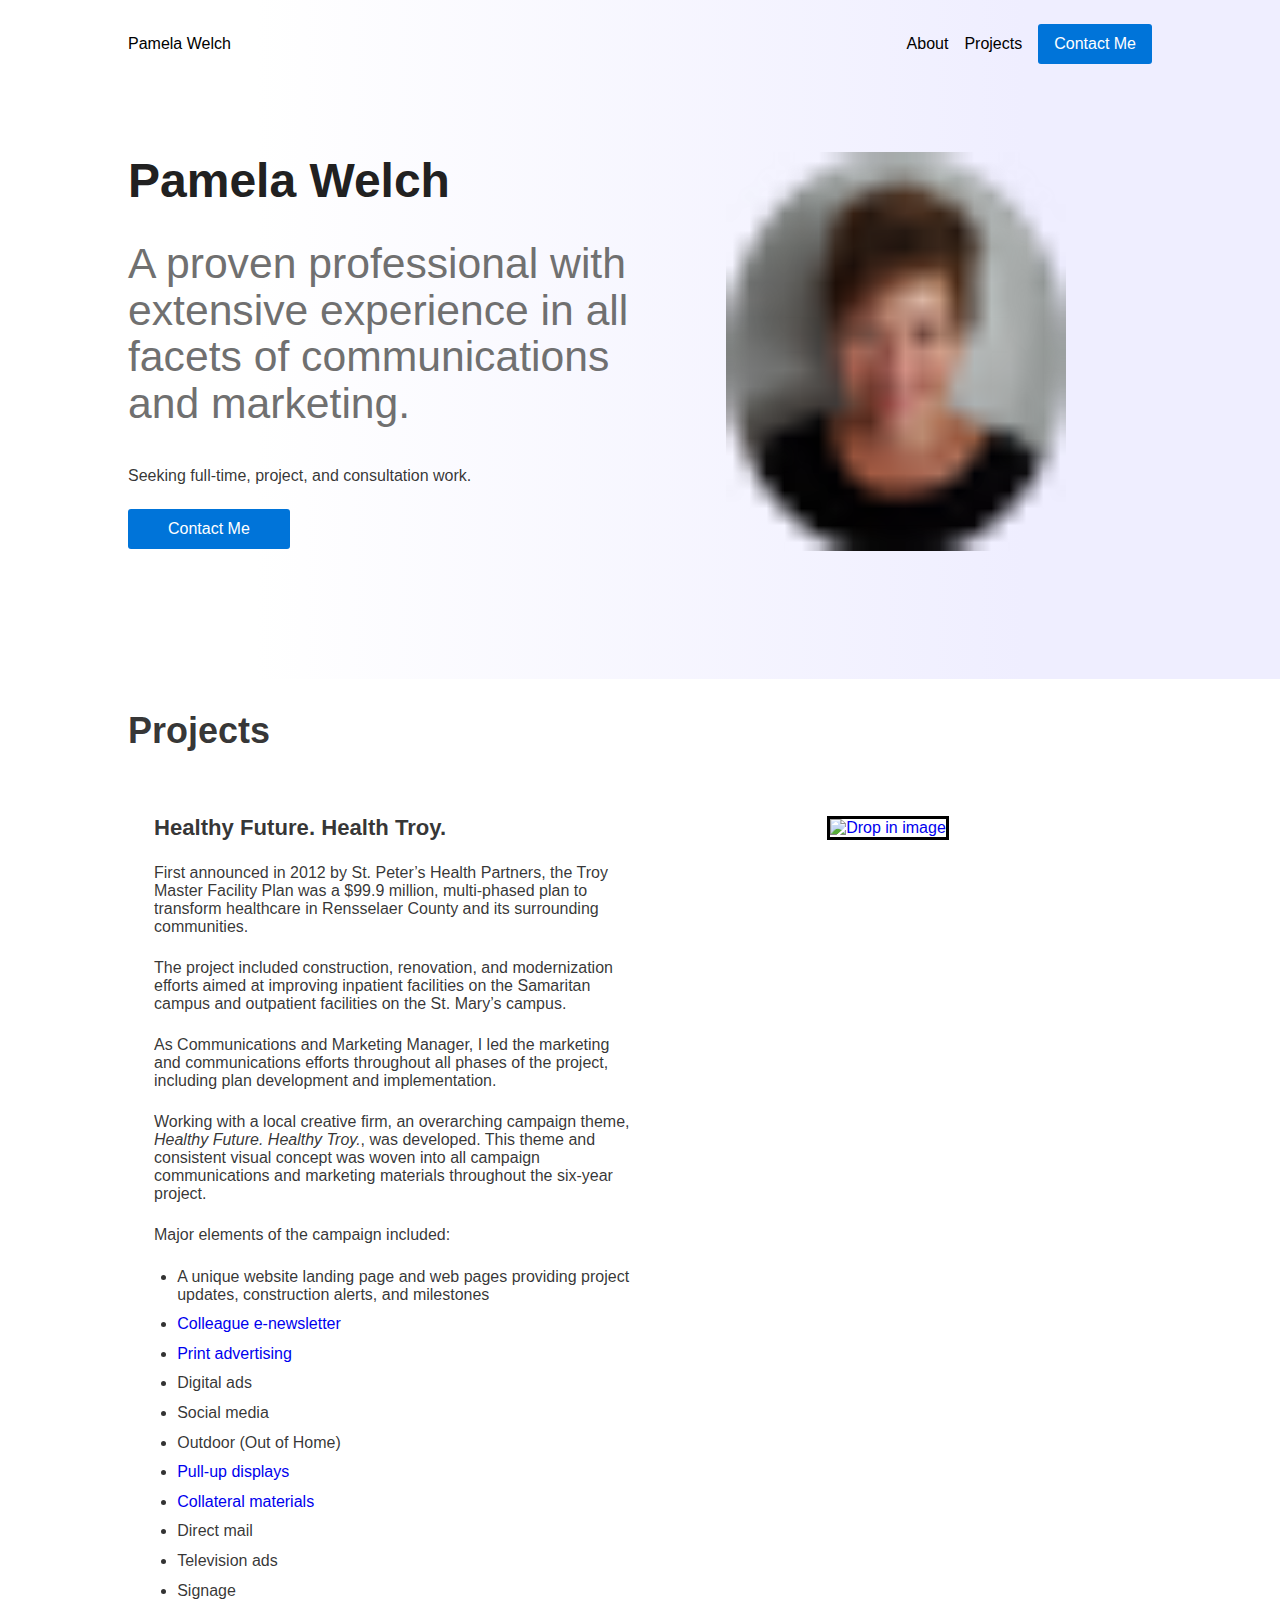
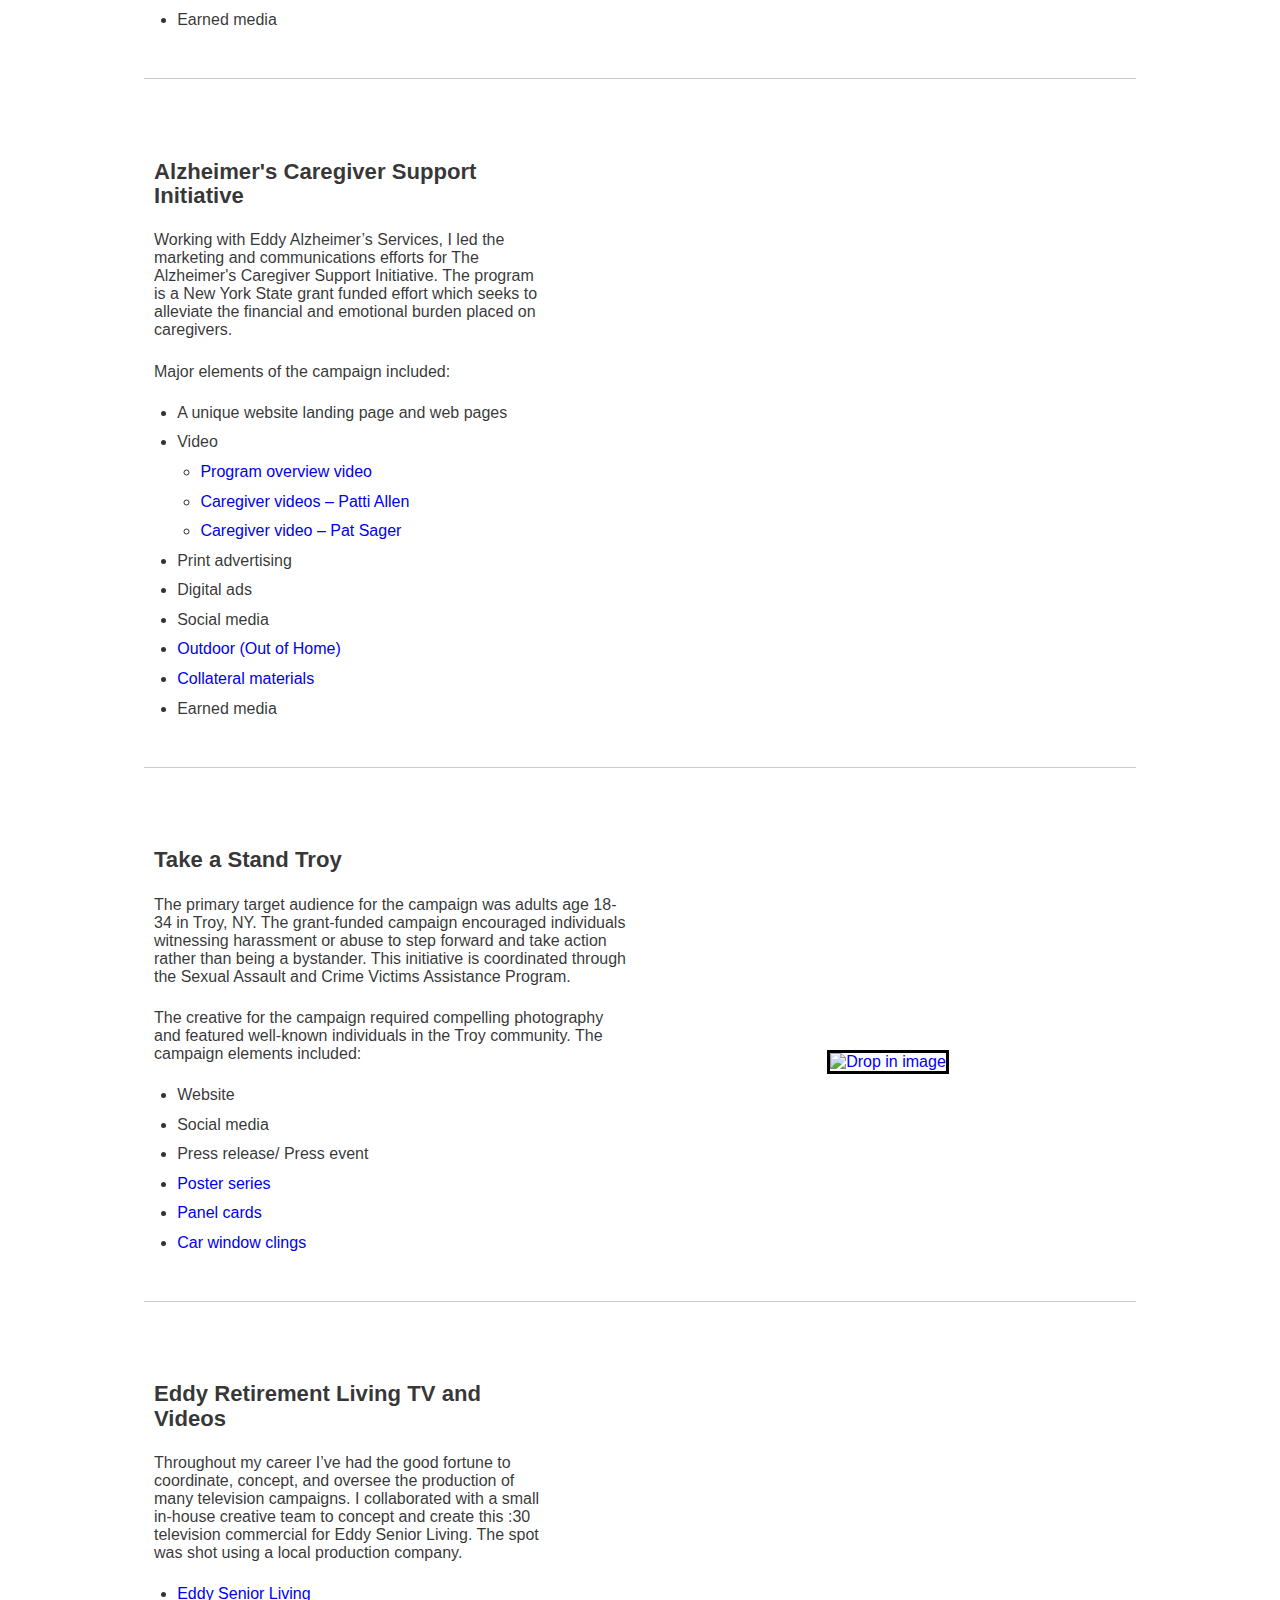
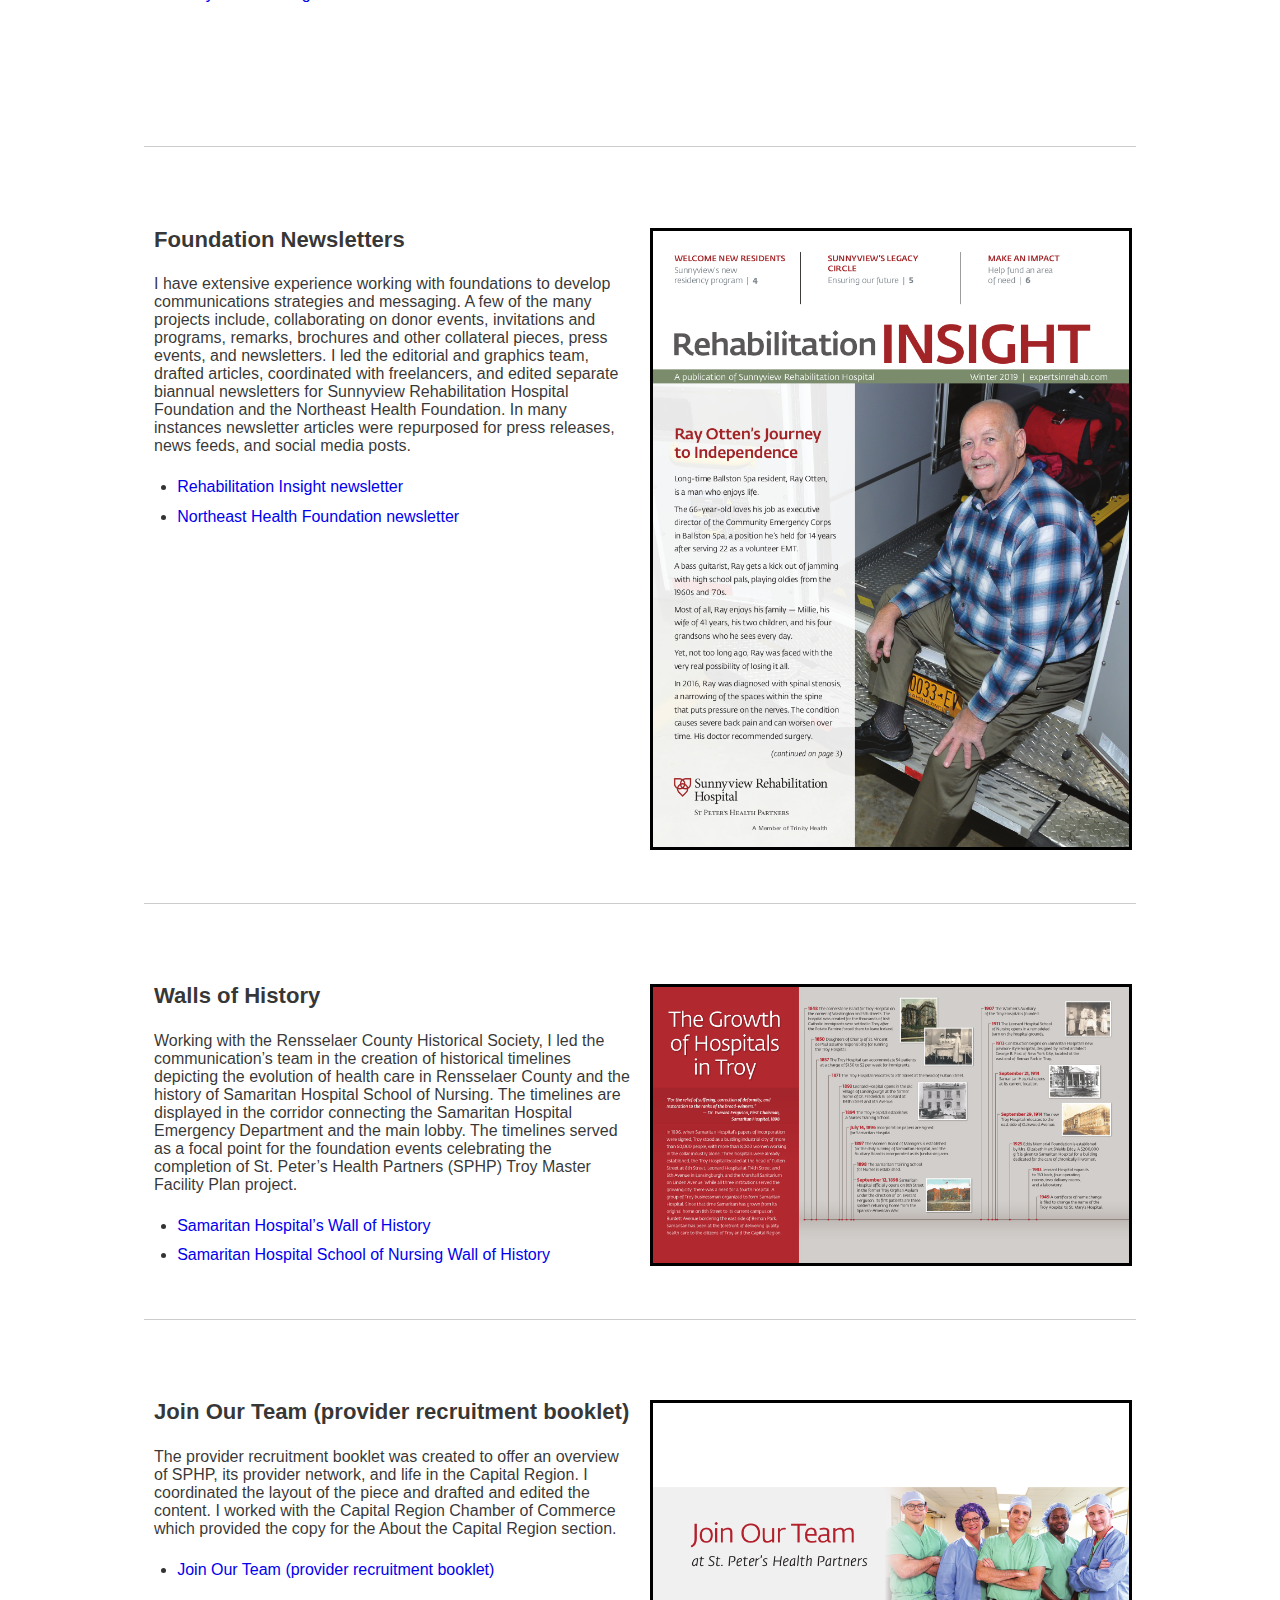
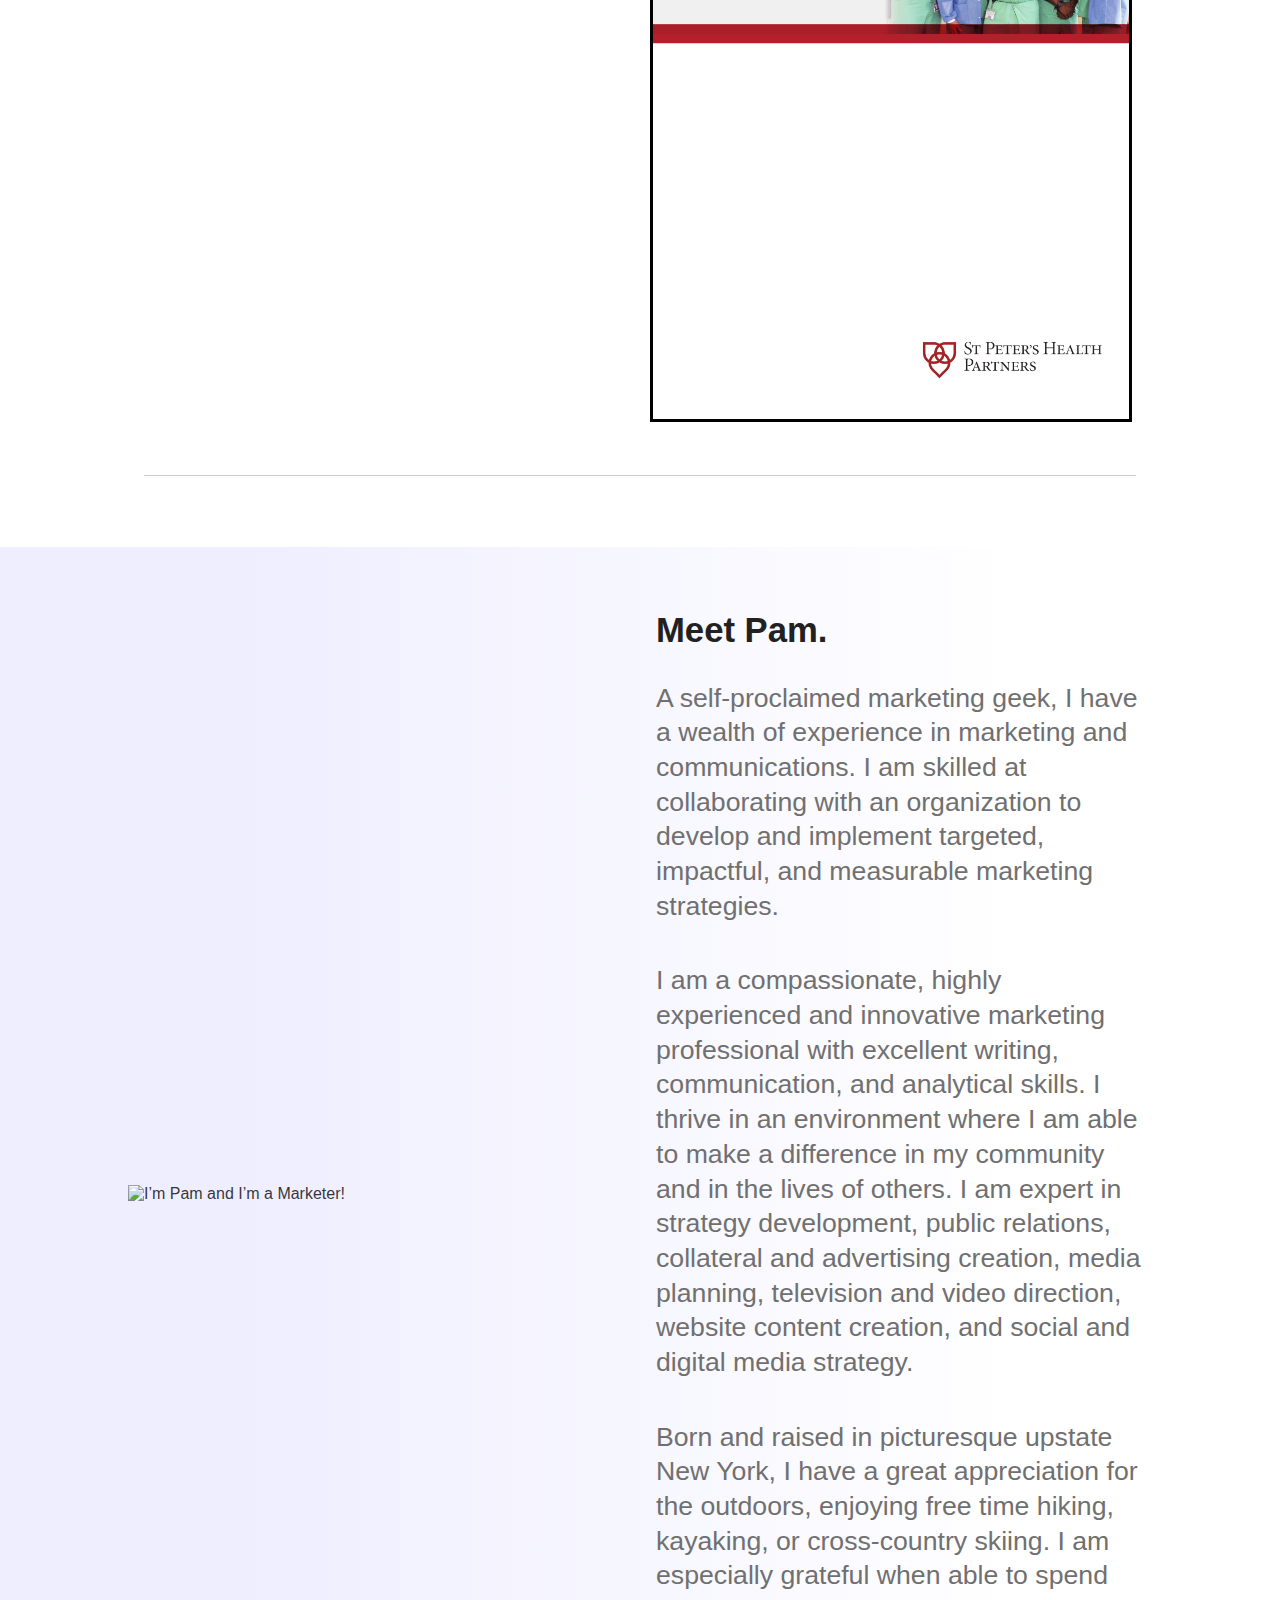
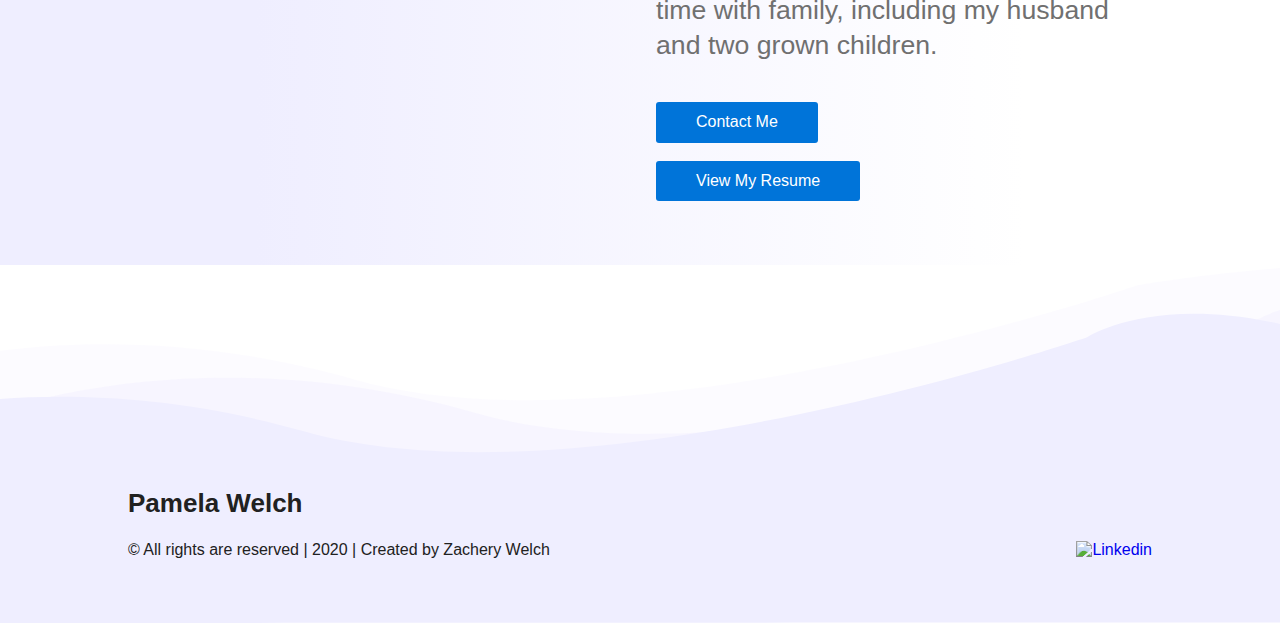
==== commit 48e35ea0: "Updates" ====
--- a/index.html
+++ b/index.html
@@ -30,7 +30,7 @@
 			"undefined",
 			"undefined"
 		]
-  	}</script><style data-styled="kWADFw ifpKsx CnXNT aIybQ fWfQaS glRJgi fWJCrs cnLmZl kBaMRc bzZtAI jwdmok jwqqKR FeiIl cCgmlT fxTOLk cgjbAB dtDyFZ ibRYnD dRHCpE flUwzX hWNatU eLINSu cmEdtf wOgyz gVehEF hViBeY jVmkiS hiuYeu fuQomP jQTphD" data-styled-version="4.4.1">
+  	}</script><style data-styled="kWADFw ifpKsx CnXNT aIybQ fWfQaS glRJgi fWJCrs cnLmZl kBaMRc bzZtAI jwdmok jwqqKR FeiIl cCgmlT fxTOLk mDmUo dtDyFZ ibRYnD dRHCpE flUwzX hWNatU eLINSu cmEdtf wOgyz gVehEF hViBeY jVmkiS hiuYeu fuQomP jQTphD" data-styled-version="4.4.1">
 /* sc-component-id: styles__Wrapper-sc-23rypg-0 */
 .fWJCrs{-webkit-align-items:center;-webkit-box-align:center;-ms-flex-align:center;align-items:center;display:-webkit-box;display:-webkit-flex;display:-ms-flexbox;display:flex;} .fWJCrs a{color:#000;-webkit-text-decoration:none;text-decoration:none;} @media (max-width:960px){.fWJCrs a{color:#000;}} @media (max-width:960px){.fWJCrs{display:none;}} .fWJCrs a{margin-right:1rem;} .fWJCrs a:last-child{margin-right:unset;}.cnLmZl{padding:3rem;display:-webkit-box;display:-webkit-flex;display:-ms-flexbox;display:flex;-webkit-flex-direction:column;-ms-flex-direction:column;flex-direction:column;} .cnLmZl a{color:#000;-webkit-text-decoration:none;text-decoration:none;} @media (max-width:960px){.cnLmZl a{color:#000;}} .cnLmZl a{margin-bottom:1rem;} .cnLmZl a:last-child{margin-bottom:unset;}
 /* sc-component-id: styles__Wrapper-sc-1ch0xbf-0 */
@@ -72,7 +72,7 @@
 /* sc-component-id: styles__Details-sc-181ptdl-2 */
 .cCgmlT{-webkit-flex:1;-ms-flex:1;flex:1;} @media (max-width:960px){.cCgmlT{width:100%;margin-bottom:2rem;}} .cCgmlT h1{margin-bottom:2rem;font-size:36pt;color:#212121;} @media (max-width:960px){.cCgmlT h1{mix-blend-mode:unset;}} @media (max-width:680px){.cCgmlT h1{font-size:30pt;}} .cCgmlT h4{margin-bottom:2.5rem;font-size:32pt;font-weight:normal;color:#707070;} @media (max-width:960px){.cCgmlT h4{mix-blend-mode:unset;}} @media (max-width:680px){.cCgmlT h4{font-size:26pt;}}
 /* sc-component-id: styles__Thumbnail-sc-181ptdl-3 */
-.cgjbAB{-webkit-flex:1;-ms-flex:1;flex:1;} @media (max-width:960px){.cgjbAB{width:100%;display:none;}} .cgjbAB img{max-width:100%;height:400px;display:block;margin:auto;}
+.mDmUo{-webkit-flex:1;-ms-flex:1;flex:1;display:-webkit-box;display:-webkit-flex;display:-ms-flexbox;display:flex;-webkit-box-pack:center;-webkit-justify-content:center;-ms-flex-pack:center;justify-content:center;} @media (max-width:960px){.mDmUo{width:100%;display:none;}} .mDmUo img{max-width:100%;height:400px;display:block;margin:auto;}
 /* sc-component-id: styles__Wrapper-sc-1p7hcl4-0 */
 .cmEdtf{background-image:url([data-uri]);background-size:contain;background-position:left top;background-repeat:no-repeat;background:rgb(239,238,255);background:linear-gradient(90deg,rgba(239,238,255,1) 20%,rgba(255,255,255,1) 80%);}
 /* sc-component-id: styles__SkillsWrapper-sc-1p7hcl4-1 */
@@ -106,4 +106,4 @@
       
       
       
-      }</script><link rel="shortcut icon" href="/icons-0da48ecf727e41ec7ca8d44e549b9b1d/favicon.ico"/><link rel="icon" type="image/png" sizes="16x16" href="/icons-0da48ecf727e41ec7ca8d44e549b9b1d/favicon-16x16.png"/><link rel="icon" type="image/png" sizes="32x32" href="/icons-0da48ecf727e41ec7ca8d44e549b9b1d/favicon-32x32.png"/><link rel="icon" type="image/png" sizes="48x48" href="/icons-0da48ecf727e41ec7ca8d44e549b9b1d/favicon-48x48.png"/><link rel="manifest" href="/icons-0da48ecf727e41ec7ca8d44e549b9b1d/manifest.json"/><meta name="mobile-web-app-capable" content="yes"/><meta name="theme-color" content="#fff"/><meta name="application-name" content="pamwelchdotcomsite"/><link rel="apple-touch-icon" sizes="57x57" href="/icons-0da48ecf727e41ec7ca8d44e549b9b1d/apple-touch-icon-57x57.png"/><link rel="apple-touch-icon" sizes="60x60" href="/icons-0da48ecf727e41ec7ca8d44e549b9b1d/apple-touch-icon-60x60.png"/><link rel="apple-touch-icon" sizes="72x72" href="/icons-0da48ecf727e41ec7ca8d44e549b9b1d/apple-touch-icon-72x72.png"/><link rel="apple-touch-icon" sizes="76x76" href="/icons-0da48ecf727e41ec7ca8d44e549b9b1d/apple-touch-icon-76x76.png"/><link rel="apple-touch-icon" sizes="114x114" href="/icons-0da48ecf727e41ec7ca8d44e549b9b1d/apple-touch-icon-114x114.png"/><link rel="apple-touch-icon" sizes="120x120" href="/icons-0da48ecf727e41ec7ca8d44e549b9b1d/apple-touch-icon-120x120.png"/><link rel="apple-touch-icon" sizes="144x144" href="/icons-0da48ecf727e41ec7ca8d44e549b9b1d/apple-touch-icon-144x144.png"/><link rel="apple-touch-icon" sizes="152x152" href="/icons-0da48ecf727e41ec7ca8d44e549b9b1d/apple-touch-icon-152x152.png"/><link rel="apple-touch-icon" sizes="167x167" href="/icons-0da48ecf727e41ec7ca8d44e549b9b1d/apple-touch-icon-167x167.png"/><link rel="apple-touch-icon" sizes="180x180" href="/icons-0da48ecf727e41ec7ca8d44e549b9b1d/apple-touch-icon-180x180.png"/><link rel="apple-touch-icon" sizes="1024x1024" href="/icons-0da48ecf727e41ec7ca8d44e549b9b1d/apple-touch-icon-1024x1024.png"/><meta name="apple-mobile-web-app-capable" content="yes"/><meta name="apple-mobile-web-app-status-bar-style" content="black-translucent"/><meta name="apple-mobile-web-app-title" content="pamwelchdotcomsite"/><link rel="apple-touch-startup-image" media="(device-width: 320px) and (device-height: 568px) and (-webkit-device-pixel-ratio: 2) and (orientation: portrait)" href="/icons-0da48ecf727e41ec7ca8d44e549b9b1d/apple-touch-startup-image-640x1136.png"/><link rel="apple-touch-startup-image" media="(device-width: 375px) and (device-height: 667px) and (-webkit-device-pixel-ratio: 2) and (orientation: portrait)" href="/icons-0da48ecf727e41ec7ca8d44e549b9b1d/apple-touch-startup-image-750x1334.png"/><link rel="apple-touch-startup-image" media="(device-width: 414px) and (device-height: 896px) and (-webkit-device-pixel-ratio: 2) and (orientation: portrait)" href="/icons-0da48ecf727e41ec7ca8d44e549b9b1d/apple-touch-startup-image-828x1792.png"/><link rel="apple-touch-startup-image" media="(device-width: 375px) and (device-height: 812px) and (-webkit-device-pixel-ratio: 3) and (orientation: portrait)" href="/icons-0da48ecf727e41ec7ca8d44e549b9b1d/apple-touch-startup-image-1125x2436.png"/><link rel="apple-touch-startup-image" media="(device-width: 414px) and (device-height: 736px) and (-webkit-device-pixel-ratio: 3) and (orientation: portrait)" href="/icons-0da48ecf727e41ec7ca8d44e549b9b1d/apple-touch-startup-image-1242x2208.png"/><link rel="apple-touch-startup-image" media="(device-width: 414px) and (device-height: 896px) and (-webkit-device-pixel-ratio: 3) and (orientation: portrait)" href="/icons-0da48ecf727e41ec7ca8d44e549b9b1d/apple-touch-startup-image-1242x2688.png"/><link rel="apple-touch-startup-image" media="(device-width: 768px) and (device-height: 1024px) and (-webkit-device-pixel-ratio: 2) and (orientation: portrait)" href="/icons-0da48ecf727e41ec7ca8d44e549b9b1d/apple-touch-startup-image-1536x2048.png"/><link rel="apple-touch-startup-image" media="(device-width: 834px) and (device-height: 1112px) and (-webkit-device-pixel-ratio: 2) and (orientation: portrait)" href="/icons-0da48ecf727e41ec7ca8d44e549b9b1d/apple-touch-startup-image-1668x2224.png"/><link rel="apple-touch-startup-image" media="(device-width: 834px) and (device-height: 1194px) and (-webkit-device-pixel-ratio: 2) and (orientation: portrait)" href="/icons-0da48ecf727e41ec7ca8d44e549b9b1d/apple-touch-startup-image-1668x2388.png"/><link rel="apple-touch-startup-image" media="(device-width: 1024px) and (device-height: 1366px) and (-webkit-device-pixel-ratio: 2) and (orientation: portrait)" href="/icons-0da48ecf727e41ec7ca8d44e549b9b1d/apple-touch-startup-image-2048x2732.png"/><link rel="apple-touch-startup-image" media="(device-width: 810px) and (device-height: 1080px) and (-webkit-device-pixel-ratio: 2) and (orientation: portrait)" href="/icons-0da48ecf727e41ec7ca8d44e549b9b1d/apple-touch-startup-image-1620x2160.png"/><link rel="apple-touch-startup-image" media="(device-width: 320px) and (device-height: 568px) and (-webkit-device-pixel-ratio: 2) and (orientation: landscape)" href="/icons-0da48ecf727e41ec7ca8d44e549b9b1d/apple-touch-startup-image-1136x640.png"/><link rel="apple-touch-startup-image" media="(device-width: 375px) and (device-height: 667px) and (-webkit-device-pixel-ratio: 2) and (orientation: landscape)" href="/icons-0da48ecf727e41ec7ca8d44e549b9b1d/apple-touch-startup-image-1334x750.png"/><link rel="apple-touch-startup-image" media="(device-width: 414px) and (device-height: 896px) and (-webkit-device-pixel-ratio: 2) and (orientation: landscape)" href="/icons-0da48ecf727e41ec7ca8d44e549b9b1d/apple-touch-startup-image-1792x828.png"/><link rel="apple-touch-startup-image" media="(device-width: 375px) and (device-height: 812px) and (-webkit-device-pixel-ratio: 3) and (orientation: landscape)" href="/icons-0da48ecf727e41ec7ca8d44e549b9b1d/apple-touch-startup-image-2436x1125.png"/><link rel="apple-touch-startup-image" media="(device-width: 414px) and (device-height: 736px) and (-webkit-device-pixel-ratio: 3) and (orientation: landscape)" href="/icons-0da48ecf727e41ec7ca8d44e549b9b1d/apple-touch-startup-image-2208x1242.png"/><link rel="apple-touch-startup-image" media="(device-width: 414px) and (device-height: 896px) and (-webkit-device-pixel-ratio: 3) and (orientation: landscape)" href="/icons-0da48ecf727e41ec7ca8d44e549b9b1d/apple-touch-startup-image-2688x1242.png"/><link rel="apple-touch-startup-image" media="(device-width: 768px) and (device-height: 1024px) and (-webkit-device-pixel-ratio: 2) and (orientation: landscape)" href="/icons-0da48ecf727e41ec7ca8d44e549b9b1d/apple-touch-startup-image-2048x1536.png"/><link rel="apple-touch-startup-image" media="(device-width: 834px) and (device-height: 1112px) and (-webkit-device-pixel-ratio: 2) and (orientation: landscape)" href="/icons-0da48ecf727e41ec7ca8d44e549b9b1d/apple-touch-startup-image-2224x1668.png"/><link rel="apple-touch-startup-image" media="(device-width: 834px) and (device-height: 1194px) and (-webkit-device-pixel-ratio: 2) and (orientation: landscape)" href="/icons-0da48ecf727e41ec7ca8d44e549b9b1d/apple-touch-startup-image-2388x1668.png"/><link rel="apple-touch-startup-image" media="(device-width: 1024px) and (device-height: 1366px) and (-webkit-device-pixel-ratio: 2) and (orientation: landscape)" href="/icons-0da48ecf727e41ec7ca8d44e549b9b1d/apple-touch-startup-image-2732x2048.png"/><link rel="apple-touch-startup-image" media="(device-width: 810px) and (device-height: 1080px) and (-webkit-device-pixel-ratio: 2) and (orientation: landscape)" href="/icons-0da48ecf727e41ec7ca8d44e549b9b1d/apple-touch-startup-image-2160x1620.png"/><link rel="icon" href="/favicon-32x32.png?v=0da48ecf727e41ec7ca8d44e549b9b1d" type="image/png"/><link rel="manifest" href="/manifest.webmanifest" crossorigin="anonymous"/><meta name="theme-color" content="#6b63ff"/><link rel="apple-touch-icon" sizes="48x48" href="/icons/icon-48x48.png?v=0da48ecf727e41ec7ca8d44e549b9b1d"/><link rel="apple-touch-icon" sizes="72x72" href="/icons/icon-72x72.png?v=0da48ecf727e41ec7ca8d44e549b9b1d"/><link rel="apple-touch-icon" sizes="96x96" href="/icons/icon-96x96.png?v=0da48ecf727e41ec7ca8d44e549b9b1d"/><link rel="apple-touch-icon" sizes="144x144" href="/icons/icon-144x144.png?v=0da48ecf727e41ec7ca8d44e549b9b1d"/><link rel="apple-touch-icon" sizes="192x192" href="/icons/icon-192x192.png?v=0da48ecf727e41ec7ca8d44e549b9b1d"/><link rel="apple-touch-icon" sizes="256x256" href="/icons/icon-256x256.png?v=0da48ecf727e41ec7ca8d44e549b9b1d"/><link rel="apple-touch-icon" sizes="384x384" href="/icons/icon-384x384.png?v=0da48ecf727e41ec7ca8d44e549b9b1d"/><link rel="apple-touch-icon" sizes="512x512" href="/icons/icon-512x512.png?v=0da48ecf727e41ec7ca8d44e549b9b1d"/><link as="script" rel="preload" href="/webpack-runtime-3b30007d2331712f4929.js"/><link as="script" rel="preload" href="/app-8dbf5105f283183aba33.js"/><link as="script" rel="preload" href="/framework-a2ff7e8447ad4fe03048.js"/><link as="script" rel="preload" href="/styles-7d4153d260c0197f0043.js"/><link as="script" rel="preload" href="/e50e9c162871c1d91fba5ce567a5656e16dc6783-206c46aa47b8490d4b30.js"/><link as="script" rel="preload" href="/component---src-pages-index-js-6c9a8afa8dc9382c3434.js"/><link as="fetch" rel="preload" href="/page-data\index\page-data.json" crossorigin="anonymous"/><link as="fetch" rel="preload" href="/page-data\app-data.json" crossorigin="anonymous"/></head><body><div id="___gatsby"><div style="outline:none" tabindex="-1" id="gatsby-focus-wrapper"><div class="styles__Wrapper-sc-181ptdl-0 kWADFw"><div class="styles__Wrapper-dz46wo-0 ifpKsx"><div class="styles__Overlay-dz46wo-1 CnXNT"></div><div class="Container-covwtr-0 fWfQaS styles__Wrapper-sc-1ch0xbf-0 aIybQ"><a aria-current="page" theme="light" class="styles__Brand-sc-1ch0xbf-1 glRJgi" href="/">Pamela Welch</a><div class="styles__Wrapper-sc-23rypg-0 fWJCrs"><a href="#about">About</a><a href="#projects">Projects</a><a href="mailto:pamwelch98@gmail.com"><button class="Button__NavButton-rfcf35-1 kBaMRc">Contact Me</button></a></div></div><div class="styles__Wrapper-sc-1h6c8cs-0 bzZtAI"><div class="styles__Bar-sc-1h6c8cs-1 jwdmok"></div><div class="styles__Bar-sc-1h6c8cs-1 jwdmok"></div><div class="styles__Bar-sc-1h6c8cs-1 jwdmok"></div></div><div class="styles__Wrapper-hlfgev-0 jwqqKR"><div class="styles__Wrapper-sc-23rypg-0 cnLmZl"><a href="#about">About</a><a href="#projects">Projects</a><a href="mailto:pamwelch98@gmail.com"><button class="Button__NavButton-rfcf35-1 kBaMRc">Contact Me</button></a></div></div></div><div class="Container-covwtr-0 fWfQaS styles__IntroWrapper-sc-181ptdl-1 FeiIl"><div class="styles__Details-sc-181ptdl-2 cCgmlT"><h1>Pamela Welch</h1><h4>A proven professional with extensive experience in all facets of communications and marketing.</h4><p>Seeking full-time or project-based employment opportunities</p><a href="mailto:pamwelch98@gmail.com"><button class="Button-rfcf35-0 fxTOLk">Contact Me</button></a></div><div class="styles__Thumbnail-sc-181ptdl-3 cgjbAB"><img src="/static/pamheadshot_tall-oval-e31d1a1089159ad89c3608b749bfa8d2.png" alt="I’m Pam and I’m an experienced Marketer"/></div></div></div><div id="projects" class="Container-covwtr-0 fWfQaS styles__Wrapper-sc-1dwgekk-0 dtDyFZ"><h1>Projects</h1><div class="styles__FlexList-sc-1dwgekk-4 ibRYnD"><div class="Card-sc-1qh4sa4-0 dRHCpE"><div class="styles__Content-sc-1dwgekk-6 flUwzX"><div class="styles__Details-sc-1dwgekk-1 hWNatU"><h3>Healthy Future. Health Troy.</h3><p>First announced in 2012 by St. Peter’s Health Partners, the Troy Master Facility Plan was a $99.9 million, multi-phased plan to transform healthcare in Rensselaer County and its surrounding communities.</p><p>The project included construction, renovation, and modernization efforts aimed at improving inpatient facilities on the Samaritan campus and outpatient facilities on the St. Mary’s campus.</p><p>As Communications and Marketing Manager, I led the marketing and communications efforts throughout all phases of the project, including plan development and implementation.</p><p>Working with a local creative firm, an overarching campaign theme &quot;Healthy Future. Healthy Troy.&quot; was developed. This theme and consistent visual concept was woven into all campaign communications and marketing materials throughout the six-year project.</p><p>Major elements of the campaign included:</p><ul><li>A unique website landing page and web pages providing project updates, construction alerts, and milestones</li><li><a href="/Website_Samples/TroyMasterFacilityProject/MFPcolleague.pdf" target="_enewsletter">Colleague e-newsletter</a></li><li><a href="/Website_Samples/TroyMasterFacilityProject/MFPprintad.pdf" target="_printadvert">Print advertising</a></li><li>Digital ads</li><li>Social media</li><li>Outdoor (Out of Home)</li><li><a href="/Website_Samples/TroyMasterFacilityProject/MFPPullUp.pdf" target="_pullupdisp">Pull-up displays</a></li><li><a href="/Website_Samples/TroyMasterFacilityProject/MFPMergerBrochure.pdf" target="_collateralmat">Collateral materials</a></li><li>Direct mail</li><li>Television ads</li><li>Signage</li><li>Earned media</li></ul></div><div class="styles__Thumbnail-sc-1dwgekk-9 eLINSu"><a href="/Website_Samples/TroyMasterFacilityProject/MFP-Brochure.pdf" target="_brochure"><img style="border:solid black" src="image/HealthyFutureHealthyTroyFull.png" alt="Drop in image"/></a></div></div><hr/></div><div class="Card-sc-1qh4sa4-0 dRHCpE"><div class="styles__Content-sc-1dwgekk-6 flUwzX"><div class="styles__Details-sc-1dwgekk-1 hWNatU"><h3>Alzheimer&#x27;s Caregiver Support Initiative</h3><p>Working with Eddy Alzheimer’s Services, I led the marketing and communications efforts for The Alzheimer&#x27;s Caregiver Support Initiative. The program is a New York State grant funded effort which seeks to alleviate the financial and emotional burden placed on caregivers.</p><p>Major elements of the campaign included:</p><ul><li>A unique website landing page and web pages</li><li>Video<ul><li><a href="https://youtu.be/jjh8lyNBq6w" target="_overview">Program overview video</a></li><li><a href="https://youtu.be/gumg9D2v_KY" target="_pattiallen">Caregiver videos – Patti Allen</a></li><li><a href="https://youtu.be/sYreiQ3CWvk" target="_patsager">Caregiver video – Pat Sager</a></li></ul></li><li>Print advertising</li><li>Digital ads</li><li>Social media</li><li><a href="/Website_Samples/Alzheimer_sCaregiverSupportInitiative/AlzOutdoor.pdf" target="_outdoor">Outdoor (Out of Home)</a></li><li><a href="/Website_Samples/Alzheimer_sCaregiverSupportInitiative/EAS-AlzCaregiverSupport_brochure.pdf" target="_collateralmat">Collateral materials</a></li><li>Earned media</li></ul></div><div class="styles__Thumbnail-sc-1dwgekk-9 eLINSu"><iframe width="560" height="315" src="https://www.youtube.com/embed/jjh8lyNBq6w" frameborder="0" allow="  clipboard-write; encrypted-media; picture-in-picture"></iframe></div></div><hr/></div><div class="Card-sc-1qh4sa4-0 dRHCpE"><div class="styles__Content-sc-1dwgekk-6 flUwzX"><div class="styles__Details-sc-1dwgekk-1 hWNatU"><h3>Take a Stand Troy</h3><p>The primary target audience for the campaign was adults age 18-34 in Troy, NY. The grant-funded campaign encouraged individuals witnessing harassment or abuse to step forward and take action rather than being a bystander. This initiative is coordinated through the Sexual Assault and Crime Victims Assistance Program.</p><p>The creative for the campaign required compelling photography and featured well-known individuals in the Troy community. The campaign elements included:</p><ul><li>Website</li><li>Social media</li><li>Press release/ Press event</li><li><a href="/Website_Samples/SexualAssultBystanderCampaign/SexualAssualtposter.pdf" target="_poster">Poster series</a></li><li><a href="/Website_Samples/SexualAssultBystanderCampaign/SexualAssualtPanelCard.pdf" target="_panel">Panel cards</a></li><li><a href="/Website_Samples/SexualAssultBystanderCampaign/SexualAssualtwindow.pdf" target="_cling">Car window clings</a></li></ul></div><div style="align-items:center" class="styles__Thumbnail-sc-1dwgekk-9 eLINSu"><a href="/Website_Samples/SexualAssultBystanderCampaign/SexualAssualtPanelCard.pdf" target="_pannel"><img style="border:black solid;width:300px;margin:auto" src="image/TroyTakeAStand.png" alt="Drop in image"/></a></div></div><hr/></div><div class="Card-sc-1qh4sa4-0 dRHCpE"><div class="styles__Content-sc-1dwgekk-6 flUwzX"><div class="styles__Details-sc-1dwgekk-1 hWNatU"><h3>Eddy Retirement Living TV and Videos</h3><p>Throughout my career I’ve had the good fortune to coordinate, concept, and oversee the production of many television campaigns. I collaborated with a small in-house creative team to concept and create this :30 television commercial for Eddy Senior Living. The spot was shot using a local production company.</p><ul><li><a href="https://youtu.be/TfSt1CiDpd8" target="_overview">Eddy Senior Living</a></li></ul></div><div class="styles__Thumbnail-sc-1dwgekk-9 eLINSu"><iframe width="560" height="315" src="https://www.youtube.com/embed/TfSt1CiDpd8" frameborder="0" allow="accelerometer; clipboard-write; encrypted-media; gyroscope; picture-in-picture"></iframe></div></div><hr/></div><div class="Card-sc-1qh4sa4-0 dRHCpE"><div class="styles__Content-sc-1dwgekk-6 flUwzX"><div class="styles__Details-sc-1dwgekk-1 hWNatU"><h3>Foundation Newsletters</h3><p>I have extensive experience working with foundations to develop communications strategies and messaging. A few of the many projects include, collaborating on donor events, invitations and programs, remarks, brochures and other collateral pieces, press events, and newsletters. I coordinated, drafted articles, coordinated with freelancers, and edited separate biannual newsletters for Sunnyview Rehabilitation Hospital Foundation and the Northeast Health Foundation. In many instances newsletter articles were repurposed for press releases, news feeds, and social media posts. </p><ul><li><a href="/Website_Samples/SunnyviewFoundationNewsletter.pdf" target="_SVRnewsletter">Rehabilitation Insight newsletter</a></li><li><a href="/Website_Samples/NortheastHealthFoundationNewsletter.pdf" target="_SVRnewsletter">Northeast Health Foundation newsletter</a></li></ul></div><div class="styles__Thumbnail-sc-1dwgekk-9 eLINSu"><a href="/Website_Samples/SunnyviewFoundationNewsletter.pdf" target="_brochure"><img style="border:solid black" src="/static/SunnyviewFoundationNewsletter-e63aafa2790c9cafd2d0c48c59f7538a.png" alt="Drop in image"/></a></div></div><hr/></div><div class="Card-sc-1qh4sa4-0 dRHCpE"><div class="styles__Content-sc-1dwgekk-6 flUwzX"><div class="styles__Details-sc-1dwgekk-1 hWNatU"><h3>Walls of History</h3><p>Working with the Rensselaer County Historical Society, I led the communication’s team in the creation of historical timelines depicting the evolution of health care in Rensselaer County and the history of Samaritan Hospital School of Nursing. The timelines are displayed in the corridor connecting the Samaritan Hospital Emergency Department and the main lobby. They served as a focal point for the foundation events celebrating the completion of St. Peter’s Health Partners (SPHP) Troy Master Facility Plan project.</p><ul><li><a href="/Website_Samples/SamaritanHospitalandSamaritanHosSONmurals/TroyHospitalstimelinemural.pdf" target="_SHWallofhist">Samaritan Hospital’s Wall of History</a></li><li><a href="/Website_Samples/SamaritanHospitalandSamaritanHosSONmurals/TroySONtimelinemural.pdf" target="_NursingWallofhist">Samaritan Hospital School of Nursing Wall of History</a></li></ul></div><div class="styles__Thumbnail-sc-1dwgekk-9 eLINSu"><a href="/Website_Samples/SamaritanHospitalandSamaritanHosSONmurals/TroyHospitalstimelinemural.pdf" target="_brochure"><img style="border:solid black" src="/static/TroyHospitalstimelinemural_croped-cb8051502bd4dd87e4ad8faf82cb260c.png" alt="Drop in image"/></a></div></div><hr/></div><div class="Card-sc-1qh4sa4-0 dRHCpE"><div class="styles__Content-sc-1dwgekk-6 flUwzX"><div class="styles__Details-sc-1dwgekk-1 hWNatU"><h3>Join Our Team (provider recruitment booklet)</h3><p>The provider recruitment booklet was created to offer an overview of SPHP, its provider network, and life in the Capital Region. I coordinated the layout of the piece and drafted and edited the content. I worked with the Capital Region Chamber of Commerce which provided the copy for the About the Capital Region section.</p><ul><li><a href="/Website_Samples/PhysicianRecruitmentBooklet.pdf" target="_Recruitmentbooklet">Join Our Team (provider recruitment booklet)</a></li></ul></div><div class="styles__Thumbnail-sc-1dwgekk-9 eLINSu"><a href="/Website_Samples/PhysicianRecruitmentBooklet.pdf" target="_Recruitmentbooklet"><img style="border:solid black" src="/static/PhysicianRecruitmentBooklet-5f65125e722d97573dddfc93e80bd448.png" alt="Drop in image"/></a></div></div><hr/></div></div></div><div id="about" class="styles__Wrapper-sc-1p7hcl4-0 cmEdtf"><div class="Container-covwtr-0 fWfQaS styles__SkillsWrapper-sc-1p7hcl4-1 wOgyz"><div class="styles__Thumbnail-sc-1p7hcl4-3 gVehEF"><img style="object-fit:contain" src="/static/pamvertical2_cut_round-square-e438dd52d04d692dc98a9c29f41cd33e.png" alt="I’m Pam and I’m a Marketer!"/></div><div class="styles__Details-sc-1p7hcl4-2 hViBeY"><h1>Meet Pam</h1><p>A self-proclaimed marketing geek, I have a wealth of experience in marketing and communications. I am skilled at collaborating with an organization to develop and implement targeted, impactful, and measurable marketing strategies.</p><p>I am a compassionate, highly experienced and innovative marketing professional with excellent writing, communication, and analytical skills. I thrive in an environment where I am able to make a difference in my community and in the lives of others. I am expert in strategy development, public relations, collateral and advertising creation, media planning, television and video direction, website content creation, and social and digital media strategy.</p><p>Born and raised in picturesque upstate New York, I have a great appreciation for the outdoors enjoying free time hiking, kayaking, or cross-country skiing. I am especially grateful when able to spend time with family, including my husband and two grown children.</p><a href="mailto:pamwelch98@gmail.com"><button class="Button-rfcf35-0 fxTOLk">Contact Me</button></a><br/><br/><a href="/static/ResumeOct2020-d2caca3108c9ff968f545af5b90acc75.pdf" target="_resume"><button class="Button-rfcf35-0 fxTOLk">View My Resume</button></a></div></div></div><div class="styles__Wrapper-ms1j2r-0 jVmkiS"><div class="Container-covwtr-0 fWfQaS styles__Flex-ms1j2r-1 hiuYeu"><div class="styles__Details-ms1j2r-3 fuQomP"><h2>Pamela Welch</h2><span>© All rights are reserved | <!-- -->2020</span></div><div class="styles__Links-ms1j2r-2 jQTphD"><a href="https://www.linkedin.com/in/pamela-welch/" target="_blank" rel="noopener noreferrer" aria-label="follow me on Linkedin"><img width="24" src="./icons/linkedin.svg" alt="Linkedin"/></a></div></div></div></div><div id="gatsby-announcer" style="position:absolute;top:0;width:1px;height:1px;padding:0;overflow:hidden;clip:rect(0, 0, 0, 0);white-space:nowrap;border:0" aria-live="assertive" aria-atomic="true"></div></div><script id="gatsby-script-loader">/*<![CDATA[*/window.pagePath="/";/*]]>*/</script><script id="gatsby-chunk-mapping">/*<![CDATA[*/window.___chunkMapping={"polyfill":["/polyfill-dd9e350f52a747e47aa0.js"],"app":["/app-8dbf5105f283183aba33.js"],"component---cache-caches-gatsby-plugin-offline-app-shell-js":["/component---cache-caches-gatsby-plugin-offline-app-shell-js-ad6431e4664bcf916d19.js"],"component---src-pages-404-js":["/component---src-pages-404-js-065d5b24c81ea00e3c7f.js"],"component---src-pages-index-js":["/component---src-pages-index-js-6c9a8afa8dc9382c3434.js"]};/*]]>*/</script><script src="/polyfill-dd9e350f52a747e47aa0.js" nomodule=""></script><script src="/component---src-pages-index-js-6c9a8afa8dc9382c3434.js" async=""></script><script src="/e50e9c162871c1d91fba5ce567a5656e16dc6783-206c46aa47b8490d4b30.js" async=""></script><script src="/styles-7d4153d260c0197f0043.js" async=""></script><script src="/framework-a2ff7e8447ad4fe03048.js" async=""></script><script src="/app-8dbf5105f283183aba33.js" async=""></script><script src="/webpack-runtime-3b30007d2331712f4929.js" async=""></script></body></html>+      }</script><link rel="shortcut icon" href="/icons-0da48ecf727e41ec7ca8d44e549b9b1d/favicon.ico"/><link rel="icon" type="image/png" sizes="16x16" href="/icons-0da48ecf727e41ec7ca8d44e549b9b1d/favicon-16x16.png"/><link rel="icon" type="image/png" sizes="32x32" href="/icons-0da48ecf727e41ec7ca8d44e549b9b1d/favicon-32x32.png"/><link rel="icon" type="image/png" sizes="48x48" href="/icons-0da48ecf727e41ec7ca8d44e549b9b1d/favicon-48x48.png"/><link rel="manifest" href="/icons-0da48ecf727e41ec7ca8d44e549b9b1d/manifest.json"/><meta name="mobile-web-app-capable" content="yes"/><meta name="theme-color" content="#fff"/><meta name="application-name" content="pamwelchdotcomsite"/><link rel="apple-touch-icon" sizes="57x57" href="/icons-0da48ecf727e41ec7ca8d44e549b9b1d/apple-touch-icon-57x57.png"/><link rel="apple-touch-icon" sizes="60x60" href="/icons-0da48ecf727e41ec7ca8d44e549b9b1d/apple-touch-icon-60x60.png"/><link rel="apple-touch-icon" sizes="72x72" href="/icons-0da48ecf727e41ec7ca8d44e549b9b1d/apple-touch-icon-72x72.png"/><link rel="apple-touch-icon" sizes="76x76" href="/icons-0da48ecf727e41ec7ca8d44e549b9b1d/apple-touch-icon-76x76.png"/><link rel="apple-touch-icon" sizes="114x114" href="/icons-0da48ecf727e41ec7ca8d44e549b9b1d/apple-touch-icon-114x114.png"/><link rel="apple-touch-icon" sizes="120x120" href="/icons-0da48ecf727e41ec7ca8d44e549b9b1d/apple-touch-icon-120x120.png"/><link rel="apple-touch-icon" sizes="144x144" href="/icons-0da48ecf727e41ec7ca8d44e549b9b1d/apple-touch-icon-144x144.png"/><link rel="apple-touch-icon" sizes="152x152" href="/icons-0da48ecf727e41ec7ca8d44e549b9b1d/apple-touch-icon-152x152.png"/><link rel="apple-touch-icon" sizes="167x167" href="/icons-0da48ecf727e41ec7ca8d44e549b9b1d/apple-touch-icon-167x167.png"/><link rel="apple-touch-icon" sizes="180x180" href="/icons-0da48ecf727e41ec7ca8d44e549b9b1d/apple-touch-icon-180x180.png"/><link rel="apple-touch-icon" sizes="1024x1024" href="/icons-0da48ecf727e41ec7ca8d44e549b9b1d/apple-touch-icon-1024x1024.png"/><meta name="apple-mobile-web-app-capable" content="yes"/><meta name="apple-mobile-web-app-status-bar-style" content="black-translucent"/><meta name="apple-mobile-web-app-title" content="pamwelchdotcomsite"/><link rel="apple-touch-startup-image" media="(device-width: 320px) and (device-height: 568px) and (-webkit-device-pixel-ratio: 2) and (orientation: portrait)" href="/icons-0da48ecf727e41ec7ca8d44e549b9b1d/apple-touch-startup-image-640x1136.png"/><link rel="apple-touch-startup-image" media="(device-width: 375px) and (device-height: 667px) and (-webkit-device-pixel-ratio: 2) and (orientation: portrait)" href="/icons-0da48ecf727e41ec7ca8d44e549b9b1d/apple-touch-startup-image-750x1334.png"/><link rel="apple-touch-startup-image" media="(device-width: 414px) and (device-height: 896px) and (-webkit-device-pixel-ratio: 2) and (orientation: portrait)" href="/icons-0da48ecf727e41ec7ca8d44e549b9b1d/apple-touch-startup-image-828x1792.png"/><link rel="apple-touch-startup-image" media="(device-width: 375px) and (device-height: 812px) and (-webkit-device-pixel-ratio: 3) and (orientation: portrait)" href="/icons-0da48ecf727e41ec7ca8d44e549b9b1d/apple-touch-startup-image-1125x2436.png"/><link rel="apple-touch-startup-image" media="(device-width: 414px) and (device-height: 736px) and (-webkit-device-pixel-ratio: 3) and (orientation: portrait)" href="/icons-0da48ecf727e41ec7ca8d44e549b9b1d/apple-touch-startup-image-1242x2208.png"/><link rel="apple-touch-startup-image" media="(device-width: 414px) and (device-height: 896px) and (-webkit-device-pixel-ratio: 3) and (orientation: portrait)" href="/icons-0da48ecf727e41ec7ca8d44e549b9b1d/apple-touch-startup-image-1242x2688.png"/><link rel="apple-touch-startup-image" media="(device-width: 768px) and (device-height: 1024px) and (-webkit-device-pixel-ratio: 2) and (orientation: portrait)" href="/icons-0da48ecf727e41ec7ca8d44e549b9b1d/apple-touch-startup-image-1536x2048.png"/><link rel="apple-touch-startup-image" media="(device-width: 834px) and (device-height: 1112px) and (-webkit-device-pixel-ratio: 2) and (orientation: portrait)" href="/icons-0da48ecf727e41ec7ca8d44e549b9b1d/apple-touch-startup-image-1668x2224.png"/><link rel="apple-touch-startup-image" media="(device-width: 834px) and (device-height: 1194px) and (-webkit-device-pixel-ratio: 2) and (orientation: portrait)" href="/icons-0da48ecf727e41ec7ca8d44e549b9b1d/apple-touch-startup-image-1668x2388.png"/><link rel="apple-touch-startup-image" media="(device-width: 1024px) and (device-height: 1366px) and (-webkit-device-pixel-ratio: 2) and (orientation: portrait)" href="/icons-0da48ecf727e41ec7ca8d44e549b9b1d/apple-touch-startup-image-2048x2732.png"/><link rel="apple-touch-startup-image" media="(device-width: 810px) and (device-height: 1080px) and (-webkit-device-pixel-ratio: 2) and (orientation: portrait)" href="/icons-0da48ecf727e41ec7ca8d44e549b9b1d/apple-touch-startup-image-1620x2160.png"/><link rel="apple-touch-startup-image" media="(device-width: 320px) and (device-height: 568px) and (-webkit-device-pixel-ratio: 2) and (orientation: landscape)" href="/icons-0da48ecf727e41ec7ca8d44e549b9b1d/apple-touch-startup-image-1136x640.png"/><link rel="apple-touch-startup-image" media="(device-width: 375px) and (device-height: 667px) and (-webkit-device-pixel-ratio: 2) and (orientation: landscape)" href="/icons-0da48ecf727e41ec7ca8d44e549b9b1d/apple-touch-startup-image-1334x750.png"/><link rel="apple-touch-startup-image" media="(device-width: 414px) and (device-height: 896px) and (-webkit-device-pixel-ratio: 2) and (orientation: landscape)" href="/icons-0da48ecf727e41ec7ca8d44e549b9b1d/apple-touch-startup-image-1792x828.png"/><link rel="apple-touch-startup-image" media="(device-width: 375px) and (device-height: 812px) and (-webkit-device-pixel-ratio: 3) and (orientation: landscape)" href="/icons-0da48ecf727e41ec7ca8d44e549b9b1d/apple-touch-startup-image-2436x1125.png"/><link rel="apple-touch-startup-image" media="(device-width: 414px) and (device-height: 736px) and (-webkit-device-pixel-ratio: 3) and (orientation: landscape)" href="/icons-0da48ecf727e41ec7ca8d44e549b9b1d/apple-touch-startup-image-2208x1242.png"/><link rel="apple-touch-startup-image" media="(device-width: 414px) and (device-height: 896px) and (-webkit-device-pixel-ratio: 3) and (orientation: landscape)" href="/icons-0da48ecf727e41ec7ca8d44e549b9b1d/apple-touch-startup-image-2688x1242.png"/><link rel="apple-touch-startup-image" media="(device-width: 768px) and (device-height: 1024px) and (-webkit-device-pixel-ratio: 2) and (orientation: landscape)" href="/icons-0da48ecf727e41ec7ca8d44e549b9b1d/apple-touch-startup-image-2048x1536.png"/><link rel="apple-touch-startup-image" media="(device-width: 834px) and (device-height: 1112px) and (-webkit-device-pixel-ratio: 2) and (orientation: landscape)" href="/icons-0da48ecf727e41ec7ca8d44e549b9b1d/apple-touch-startup-image-2224x1668.png"/><link rel="apple-touch-startup-image" media="(device-width: 834px) and (device-height: 1194px) and (-webkit-device-pixel-ratio: 2) and (orientation: landscape)" href="/icons-0da48ecf727e41ec7ca8d44e549b9b1d/apple-touch-startup-image-2388x1668.png"/><link rel="apple-touch-startup-image" media="(device-width: 1024px) and (device-height: 1366px) and (-webkit-device-pixel-ratio: 2) and (orientation: landscape)" href="/icons-0da48ecf727e41ec7ca8d44e549b9b1d/apple-touch-startup-image-2732x2048.png"/><link rel="apple-touch-startup-image" media="(device-width: 810px) and (device-height: 1080px) and (-webkit-device-pixel-ratio: 2) and (orientation: landscape)" href="/icons-0da48ecf727e41ec7ca8d44e549b9b1d/apple-touch-startup-image-2160x1620.png"/><link rel="icon" href="/favicon-32x32.png?v=0da48ecf727e41ec7ca8d44e549b9b1d" type="image/png"/><link rel="manifest" href="/manifest.webmanifest" crossorigin="anonymous"/><meta name="theme-color" content="#6b63ff"/><link rel="apple-touch-icon" sizes="48x48" href="/icons/icon-48x48.png?v=0da48ecf727e41ec7ca8d44e549b9b1d"/><link rel="apple-touch-icon" sizes="72x72" href="/icons/icon-72x72.png?v=0da48ecf727e41ec7ca8d44e549b9b1d"/><link rel="apple-touch-icon" sizes="96x96" href="/icons/icon-96x96.png?v=0da48ecf727e41ec7ca8d44e549b9b1d"/><link rel="apple-touch-icon" sizes="144x144" href="/icons/icon-144x144.png?v=0da48ecf727e41ec7ca8d44e549b9b1d"/><link rel="apple-touch-icon" sizes="192x192" href="/icons/icon-192x192.png?v=0da48ecf727e41ec7ca8d44e549b9b1d"/><link rel="apple-touch-icon" sizes="256x256" href="/icons/icon-256x256.png?v=0da48ecf727e41ec7ca8d44e549b9b1d"/><link rel="apple-touch-icon" sizes="384x384" href="/icons/icon-384x384.png?v=0da48ecf727e41ec7ca8d44e549b9b1d"/><link rel="apple-touch-icon" sizes="512x512" href="/icons/icon-512x512.png?v=0da48ecf727e41ec7ca8d44e549b9b1d"/><link as="script" rel="preload" href="/webpack-runtime-1cc110fcd3ed8cd29247.js"/><link as="script" rel="preload" href="/app-8dbf5105f283183aba33.js"/><link as="script" rel="preload" href="/framework-a2ff7e8447ad4fe03048.js"/><link as="script" rel="preload" href="/styles-7d4153d260c0197f0043.js"/><link as="script" rel="preload" href="/e50e9c162871c1d91fba5ce567a5656e16dc6783-3a68144a864b0cc40cc5.js"/><link as="script" rel="preload" href="/component---src-pages-index-js-0ec956938e30d4aa5499.js"/><link as="fetch" rel="preload" href="/page-data\index\page-data.json" crossorigin="anonymous"/><link as="fetch" rel="preload" href="/page-data/sq/d/1544581668.json" crossorigin="anonymous"/><link as="fetch" rel="preload" href="/page-data\app-data.json" crossorigin="anonymous"/></head><body><div id="___gatsby"><div style="outline:none" tabindex="-1" id="gatsby-focus-wrapper"><div class="styles__Wrapper-sc-181ptdl-0 kWADFw"><div class="styles__Wrapper-dz46wo-0 ifpKsx"><div class="styles__Overlay-dz46wo-1 CnXNT"></div><div class="Container-covwtr-0 fWfQaS styles__Wrapper-sc-1ch0xbf-0 aIybQ"><a aria-current="page" theme="light" class="styles__Brand-sc-1ch0xbf-1 glRJgi" href="/">Pamela Welch</a><div class="styles__Wrapper-sc-23rypg-0 fWJCrs"><a href="#about">About</a><a href="#projects">Projects</a><a href="mailto:pamwelch98@gmail.com"><button class="Button__NavButton-rfcf35-1 kBaMRc">Contact Me</button></a></div></div><div class="styles__Wrapper-sc-1h6c8cs-0 bzZtAI"><div class="styles__Bar-sc-1h6c8cs-1 jwdmok"></div><div class="styles__Bar-sc-1h6c8cs-1 jwdmok"></div><div class="styles__Bar-sc-1h6c8cs-1 jwdmok"></div></div><div class="styles__Wrapper-hlfgev-0 jwqqKR"><div class="styles__Wrapper-sc-23rypg-0 cnLmZl"><a href="#about">About</a><a href="#projects">Projects</a><a href="mailto:pamwelch98@gmail.com"><button class="Button__NavButton-rfcf35-1 kBaMRc">Contact Me</button></a></div></div></div><div class="Container-covwtr-0 fWfQaS styles__IntroWrapper-sc-181ptdl-1 FeiIl"><div class="styles__Details-sc-181ptdl-2 cCgmlT"><h1>Pamela Welch</h1><h4>A proven professional with extensive experience in all facets of communications and marketing.</h4><p>Seeking full-time, project, and consultation work.</p><a href="mailto:pamwelch98@gmail.com"><button class="Button-rfcf35-0 fxTOLk">Contact Me</button></a></div><div class="styles__Thumbnail-sc-181ptdl-3 mDmUo"><div class=" gatsby-image-wrapper" style="position:relative;overflow:hidden;display:inline-block;width:340px;height:399px"><img aria-hidden="true" src="[data-uri]" alt="" style="position:absolute;top:0;left:0;width:100%;height:100%;object-fit:cover;object-position:center;opacity:1;transition-delay:500ms"/><noscript><picture><source srcset="/static/9c0bedb0e2da82f7a258df194e9ee4a6/7247e/pamheadshot_tall-oval_opt.png 1x" /><img loading="lazy" width="340" height="399" srcset="/static/9c0bedb0e2da82f7a258df194e9ee4a6/7247e/pamheadshot_tall-oval_opt.png 1x" src="/static/9c0bedb0e2da82f7a258df194e9ee4a6/7247e/pamheadshot_tall-oval_opt.png" alt="" style="position:absolute;top:0;left:0;opacity:1;width:100%;height:100%;object-fit:cover;object-position:center"/></picture></noscript></div></div></div></div><div id="projects" class="Container-covwtr-0 fWfQaS styles__Wrapper-sc-1dwgekk-0 dtDyFZ"><h1>Projects</h1><div class="styles__FlexList-sc-1dwgekk-4 ibRYnD"><div class="Card-sc-1qh4sa4-0 dRHCpE"><div class="styles__Content-sc-1dwgekk-6 flUwzX"><div class="styles__Details-sc-1dwgekk-1 hWNatU"><h3>Healthy Future. Health Troy.</h3><p>First announced in 2012 by St. Peter’s Health Partners, the Troy Master Facility Plan was a $99.9 million, multi-phased plan to transform healthcare in Rensselaer County and its surrounding communities.</p><p>The project included construction, renovation, and modernization efforts aimed at improving inpatient facilities on the Samaritan campus and outpatient facilities on the St. Mary’s campus.</p><p>As Communications and Marketing Manager, I led the marketing and communications efforts throughout all phases of the project, including plan development and implementation.</p><p>Working with a local creative firm, an overarching campaign theme, <i>Healthy Future. Healthy Troy.</i>, was developed. This theme and consistent visual concept was woven into all campaign communications and marketing materials throughout the six-year project.</p><p>Major elements of the campaign included:</p><ul><li>A unique website landing page and web pages providing project updates, construction alerts, and milestones</li><li><a href="/Website_Samples/TroyMasterFacilityProject/MFPcolleague.pdf" target="_enewsletter">Colleague e-newsletter</a></li><li><a href="/Website_Samples/TroyMasterFacilityProject/MFPprintad.pdf" target="_printadvert">Print advertising</a></li><li>Digital ads</li><li>Social media</li><li>Outdoor (Out of Home)</li><li><a href="/Website_Samples/TroyMasterFacilityProject/MFPPullUp.pdf" target="_pullupdisp">Pull-up displays</a></li><li><a href="/Website_Samples/TroyMasterFacilityProject/MFPMergerBrochure.pdf" target="_collateralmat">Collateral materials</a></li><li>Direct mail</li><li>Television ads</li><li>Signage</li><li>Earned media</li></ul></div><div class="styles__Thumbnail-sc-1dwgekk-9 eLINSu"><a href="/Website_Samples/TroyMasterFacilityProject/MFP-Brochure.pdf" target="_brochure"><img style="border:solid black" src="image/HealthyFutureHealthyTroyFull.png" alt="Drop in image"/></a></div></div><hr/></div><div class="Card-sc-1qh4sa4-0 dRHCpE"><div class="styles__Content-sc-1dwgekk-6 flUwzX"><div class="styles__Details-sc-1dwgekk-1 hWNatU"><h3>Alzheimer&#x27;s Caregiver Support Initiative</h3><p>Working with Eddy Alzheimer’s Services, I led the marketing and communications efforts for The Alzheimer&#x27;s Caregiver Support Initiative. The program is a New York State grant funded effort which seeks to alleviate the financial and emotional burden placed on caregivers.</p><p>Major elements of the campaign included:</p><ul><li>A unique website landing page and web pages</li><li>Video<ul><li><a href="https://youtu.be/jjh8lyNBq6w" target="_overview">Program overview video</a></li><li><a href="https://youtu.be/gumg9D2v_KY" target="_pattiallen">Caregiver videos – Patti Allen</a></li><li><a href="https://youtu.be/sYreiQ3CWvk" target="_patsager">Caregiver video – Pat Sager</a></li></ul></li><li>Print advertising</li><li>Digital ads</li><li>Social media</li><li><a href="/Website_Samples/Alzheimer_sCaregiverSupportInitiative/AlzOutdoor.pdf" target="_outdoor">Outdoor (Out of Home)</a></li><li><a href="/Website_Samples/Alzheimer_sCaregiverSupportInitiative/EAS-AlzCaregiverSupport_brochure.pdf" target="_collateralmat">Collateral materials</a></li><li>Earned media</li></ul></div><div class="styles__Thumbnail-sc-1dwgekk-9 eLINSu"><iframe width="560" height="315" src="https://www.youtube.com/embed/jjh8lyNBq6w" frameborder="0" allow="  clipboard-write; encrypted-media; picture-in-picture"></iframe></div></div><hr/></div><div class="Card-sc-1qh4sa4-0 dRHCpE"><div class="styles__Content-sc-1dwgekk-6 flUwzX"><div class="styles__Details-sc-1dwgekk-1 hWNatU"><h3>Take a Stand Troy</h3><p>The primary target audience for the campaign was adults age 18-34 in Troy, NY. The grant-funded campaign encouraged individuals witnessing harassment or abuse to step forward and take action rather than being a bystander. This initiative is coordinated through the Sexual Assault and Crime Victims Assistance Program.</p><p>The creative for the campaign required compelling photography and featured well-known individuals in the Troy community. The campaign elements included:</p><ul><li>Website</li><li>Social media</li><li>Press release/ Press event</li><li><a href="/Website_Samples/SexualAssultBystanderCampaign/SexualAssualtposter.pdf" target="_poster">Poster series</a></li><li><a href="/Website_Samples/SexualAssultBystanderCampaign/SexualAssualtPanelCard.pdf" target="_panel">Panel cards</a></li><li><a href="/Website_Samples/SexualAssultBystanderCampaign/SexualAssualtwindow.pdf" target="_cling">Car window clings</a></li></ul></div><div style="align-items:center" class="styles__Thumbnail-sc-1dwgekk-9 eLINSu"><a href="/Website_Samples/SexualAssultBystanderCampaign/SexualAssualtPanelCard.pdf" target="_pannel"><img style="border:black solid;width:300px;margin:auto" src="image/TroyTakeAStand.png" alt="Drop in image"/></a></div></div><hr/></div><div class="Card-sc-1qh4sa4-0 dRHCpE"><div class="styles__Content-sc-1dwgekk-6 flUwzX"><div class="styles__Details-sc-1dwgekk-1 hWNatU"><h3>Eddy Retirement Living TV and Videos</h3><p>Throughout my career I’ve had the good fortune to coordinate, concept, and oversee the production of many television campaigns. I collaborated with a small in-house creative team to concept and create this :30 television commercial for Eddy Senior Living. The spot was shot using a local production company.</p><ul><li><a href="https://youtu.be/TfSt1CiDpd8" target="_overview">Eddy Senior Living</a></li></ul></div><div class="styles__Thumbnail-sc-1dwgekk-9 eLINSu"><iframe width="560" height="315" src="https://www.youtube.com/embed/TfSt1CiDpd8" frameborder="0" allow="accelerometer; clipboard-write; encrypted-media; gyroscope; picture-in-picture"></iframe></div></div><hr/></div><div class="Card-sc-1qh4sa4-0 dRHCpE"><div class="styles__Content-sc-1dwgekk-6 flUwzX"><div class="styles__Details-sc-1dwgekk-1 hWNatU"><h3>Foundation Newsletters</h3><p>I have extensive experience working with foundations to develop communications strategies and messaging. A few of the many projects include, collaborating on donor events, invitations and programs, remarks, brochures and other collateral pieces, press events, and newsletters. I led the editorial and graphics team, drafted articles, coordinated with freelancers, and edited separate biannual newsletters for Sunnyview Rehabilitation Hospital Foundation and the Northeast Health Foundation. In many instances newsletter articles were repurposed for press releases, news feeds, and social media posts. </p><ul><li><a href="/Website_Samples/SunnyviewFoundationNewsletter.pdf" target="_SVRnewsletter">Rehabilitation Insight newsletter</a></li><li><a href="/Website_Samples/NortheastHealthFoundationNewsletter.pdf" target="_SVRnewsletter">Northeast Health Foundation newsletter</a></li></ul></div><div class="styles__Thumbnail-sc-1dwgekk-9 eLINSu"><a href="/Website_Samples/SunnyviewFoundationNewsletter.pdf" target="_brochure"><img style="border:solid black" src="/static/SunnyviewFoundationNewsletter-e63aafa2790c9cafd2d0c48c59f7538a.png" alt="Drop in image"/></a></div></div><hr/></div><div class="Card-sc-1qh4sa4-0 dRHCpE"><div class="styles__Content-sc-1dwgekk-6 flUwzX"><div class="styles__Details-sc-1dwgekk-1 hWNatU"><h3>Walls of History</h3><p>Working with the Rensselaer County Historical Society, I led the communication’s team in the creation of historical timelines depicting the evolution of health care in Rensselaer County and the history of Samaritan Hospital School of Nursing. The timelines are displayed in the corridor connecting the Samaritan Hospital Emergency Department and the main lobby. The timelines served as a focal point for the foundation events celebrating the completion of St. Peter’s Health Partners (SPHP) Troy Master Facility Plan project.</p><ul><li><a href="/Website_Samples/SamaritanHospitalandSamaritanHosSONmurals/TroyHospitalstimelinemural.pdf" target="_SHWallofhist">Samaritan Hospital’s Wall of History</a></li><li><a href="/Website_Samples/SamaritanHospitalandSamaritanHosSONmurals/TroySONtimelinemural.pdf" target="_NursingWallofhist">Samaritan Hospital School of Nursing Wall of History</a></li></ul></div><div class="styles__Thumbnail-sc-1dwgekk-9 eLINSu"><a href="/Website_Samples/SamaritanHospitalandSamaritanHosSONmurals/TroyHospitalstimelinemural.pdf" target="_brochure"><img style="border:solid black" src="/static/TroyHospitalstimelinemural_croped-cb8051502bd4dd87e4ad8faf82cb260c.png" alt="Drop in image"/></a></div></div><hr/></div><div class="Card-sc-1qh4sa4-0 dRHCpE"><div class="styles__Content-sc-1dwgekk-6 flUwzX"><div class="styles__Details-sc-1dwgekk-1 hWNatU"><h3>Join Our Team (provider recruitment booklet)</h3><p>The provider recruitment booklet was created to offer an overview of SPHP, its provider network, and life in the Capital Region. I coordinated the layout of the piece and drafted and edited the content. I worked with the Capital Region Chamber of Commerce which provided the copy for the About the Capital Region section.</p><ul><li><a href="/Website_Samples/PhysicianRecruitmentBooklet.pdf" target="_Recruitmentbooklet">Join Our Team (provider recruitment booklet)</a></li></ul></div><div class="styles__Thumbnail-sc-1dwgekk-9 eLINSu"><a href="/Website_Samples/PhysicianRecruitmentBooklet.pdf" target="_Recruitmentbooklet"><img style="border:solid black" src="/static/PhysicianRecruitmentBooklet-5f65125e722d97573dddfc93e80bd448.png" alt="Drop in image"/></a></div></div><hr/></div></div></div><div id="about" class="styles__Wrapper-sc-1p7hcl4-0 cmEdtf"><div class="Container-covwtr-0 fWfQaS styles__SkillsWrapper-sc-1p7hcl4-1 wOgyz"><div class="styles__Thumbnail-sc-1p7hcl4-3 gVehEF"><img style="object-fit:contain" src="/static/pamvertical2_cut_round-square-e438dd52d04d692dc98a9c29f41cd33e.png" alt="I’m Pam and I’m a Marketer!"/></div><div class="styles__Details-sc-1p7hcl4-2 hViBeY"><h1>Meet Pam.</h1><p>A self-proclaimed marketing geek, I have a wealth of experience in marketing and communications. I am skilled at collaborating with an organization to develop and implement targeted, impactful, and measurable marketing strategies.</p><p>I am a compassionate, highly experienced and innovative marketing professional with excellent writing, communication, and analytical skills. I thrive in an environment where I am able to make a difference in my community and in the lives of others. I am expert in strategy development, public relations, collateral and advertising creation, media planning, television and video direction, website content creation, and social and digital media strategy.</p><p>Born and raised in picturesque upstate New York, I have a great appreciation for the outdoors, enjoying free time hiking, kayaking, or cross-country skiing. I am especially grateful when able to spend time with family, including my husband and two grown children.</p><a href="mailto:pamwelch98@gmail.com"><button class="Button-rfcf35-0 fxTOLk">Contact Me</button></a><br/><br/><a href="/static/ResumeOct2020-0e8040e0cbe47bd671eaf94bf73831a6.pdf" target="_resume"><button class="Button-rfcf35-0 fxTOLk">View My Resume</button></a></div></div></div><div class="styles__Wrapper-ms1j2r-0 jVmkiS"><div class="Container-covwtr-0 fWfQaS styles__Flex-ms1j2r-1 hiuYeu"><div class="styles__Details-ms1j2r-3 fuQomP"><h2>Pamela Welch</h2><span>© All rights are reserved | <!-- -->2020<!-- --> | <a href="http://www.zjexpress.net" target="_zjexpres">Created by Zachery Welch</a></span></div><div class="styles__Links-ms1j2r-2 jQTphD"><a href="https://www.linkedin.com/in/pamela-welch/" target="_blank" rel="noopener noreferrer" aria-label="follow me on Linkedin"><img width="48" src="./icons/linkedin.svg" alt="Linkedin"/></a></div></div></div></div><div id="gatsby-announcer" style="position:absolute;top:0;width:1px;height:1px;padding:0;overflow:hidden;clip:rect(0, 0, 0, 0);white-space:nowrap;border:0" aria-live="assertive" aria-atomic="true"></div></div><script id="gatsby-script-loader">/*<![CDATA[*/window.pagePath="/";/*]]>*/</script><script id="gatsby-chunk-mapping">/*<![CDATA[*/window.___chunkMapping={"polyfill":["/polyfill-dd9e350f52a747e47aa0.js"],"app":["/app-8dbf5105f283183aba33.js"],"component---cache-caches-gatsby-plugin-offline-app-shell-js":["/component---cache-caches-gatsby-plugin-offline-app-shell-js-ad6431e4664bcf916d19.js"],"component---src-pages-404-js":["/component---src-pages-404-js-065d5b24c81ea00e3c7f.js"],"component---src-pages-index-js":["/component---src-pages-index-js-0ec956938e30d4aa5499.js"]};/*]]>*/</script><script src="/polyfill-dd9e350f52a747e47aa0.js" nomodule=""></script><script src="/component---src-pages-index-js-0ec956938e30d4aa5499.js" async=""></script><script src="/e50e9c162871c1d91fba5ce567a5656e16dc6783-3a68144a864b0cc40cc5.js" async=""></script><script src="/styles-7d4153d260c0197f0043.js" async=""></script><script src="/framework-a2ff7e8447ad4fe03048.js" async=""></script><script src="/app-8dbf5105f283183aba33.js" async=""></script><script src="/webpack-runtime-1cc110fcd3ed8cd29247.js" async=""></script></body></html>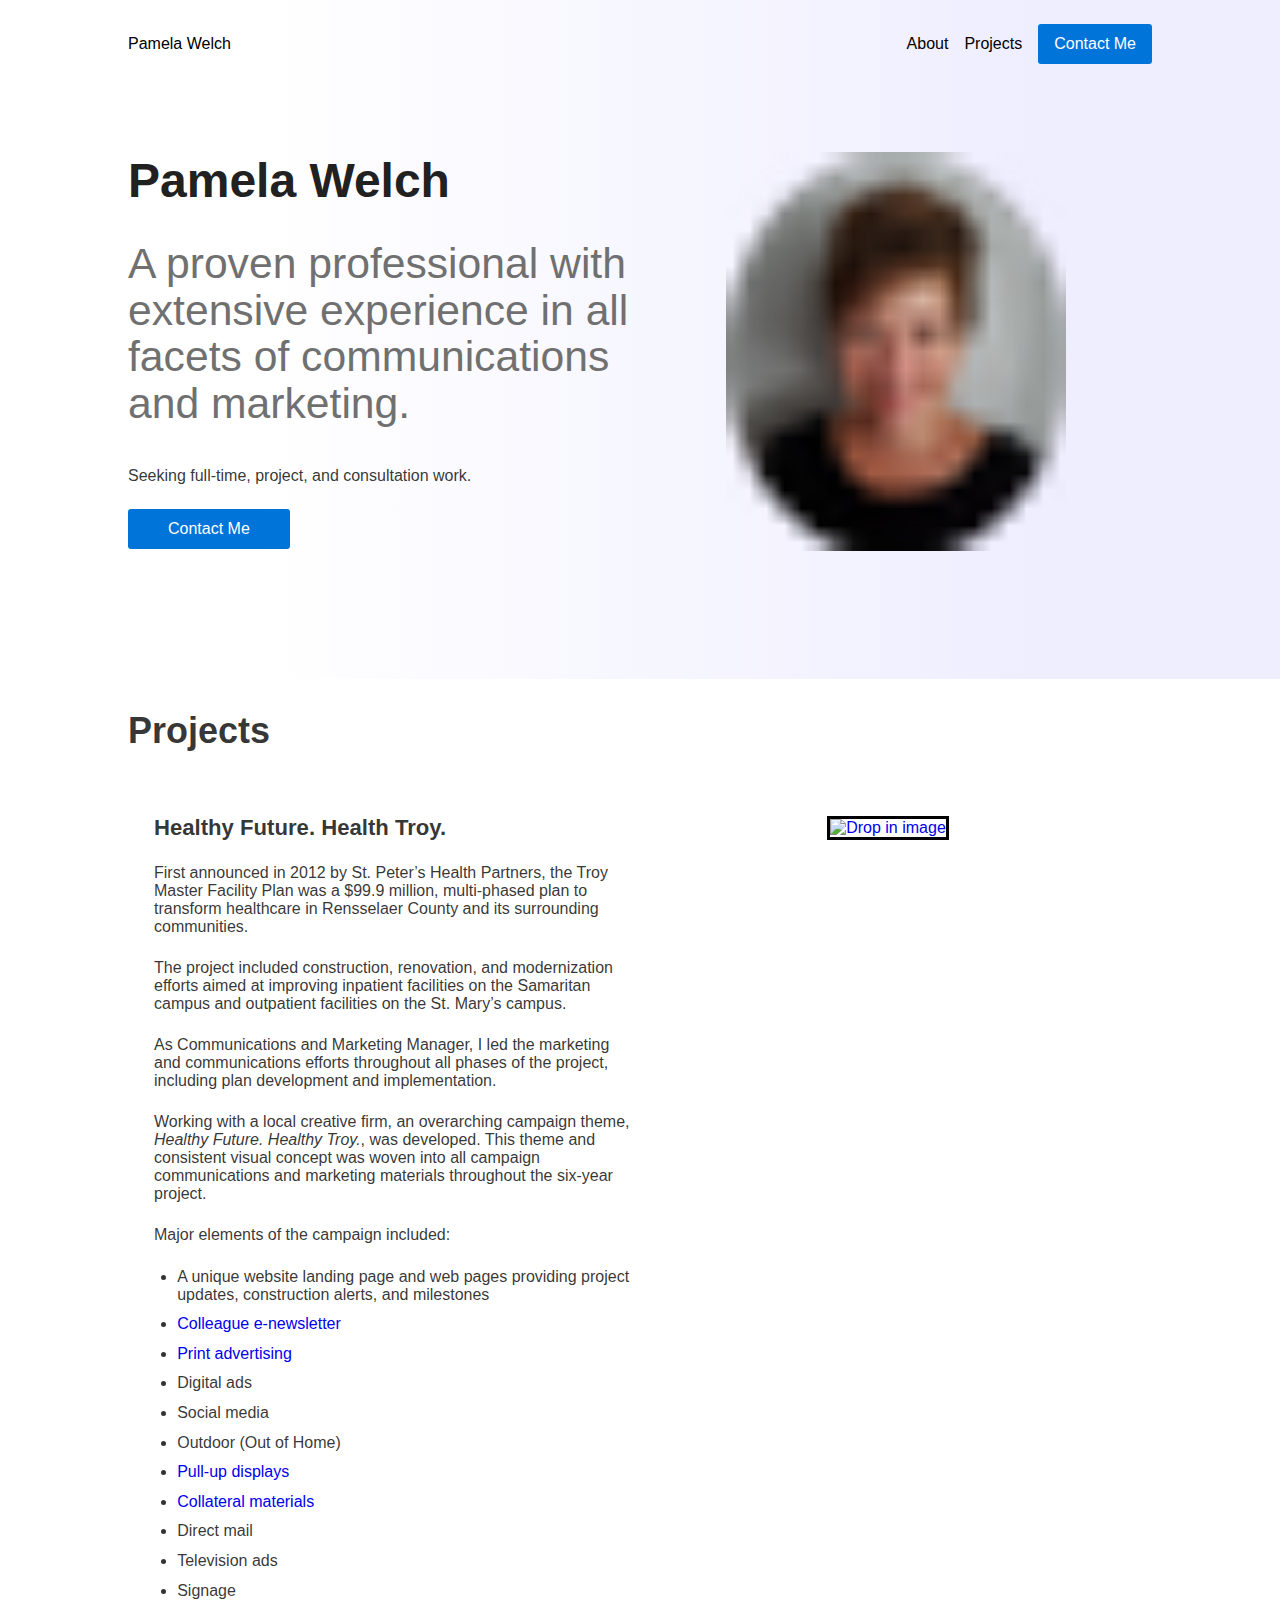
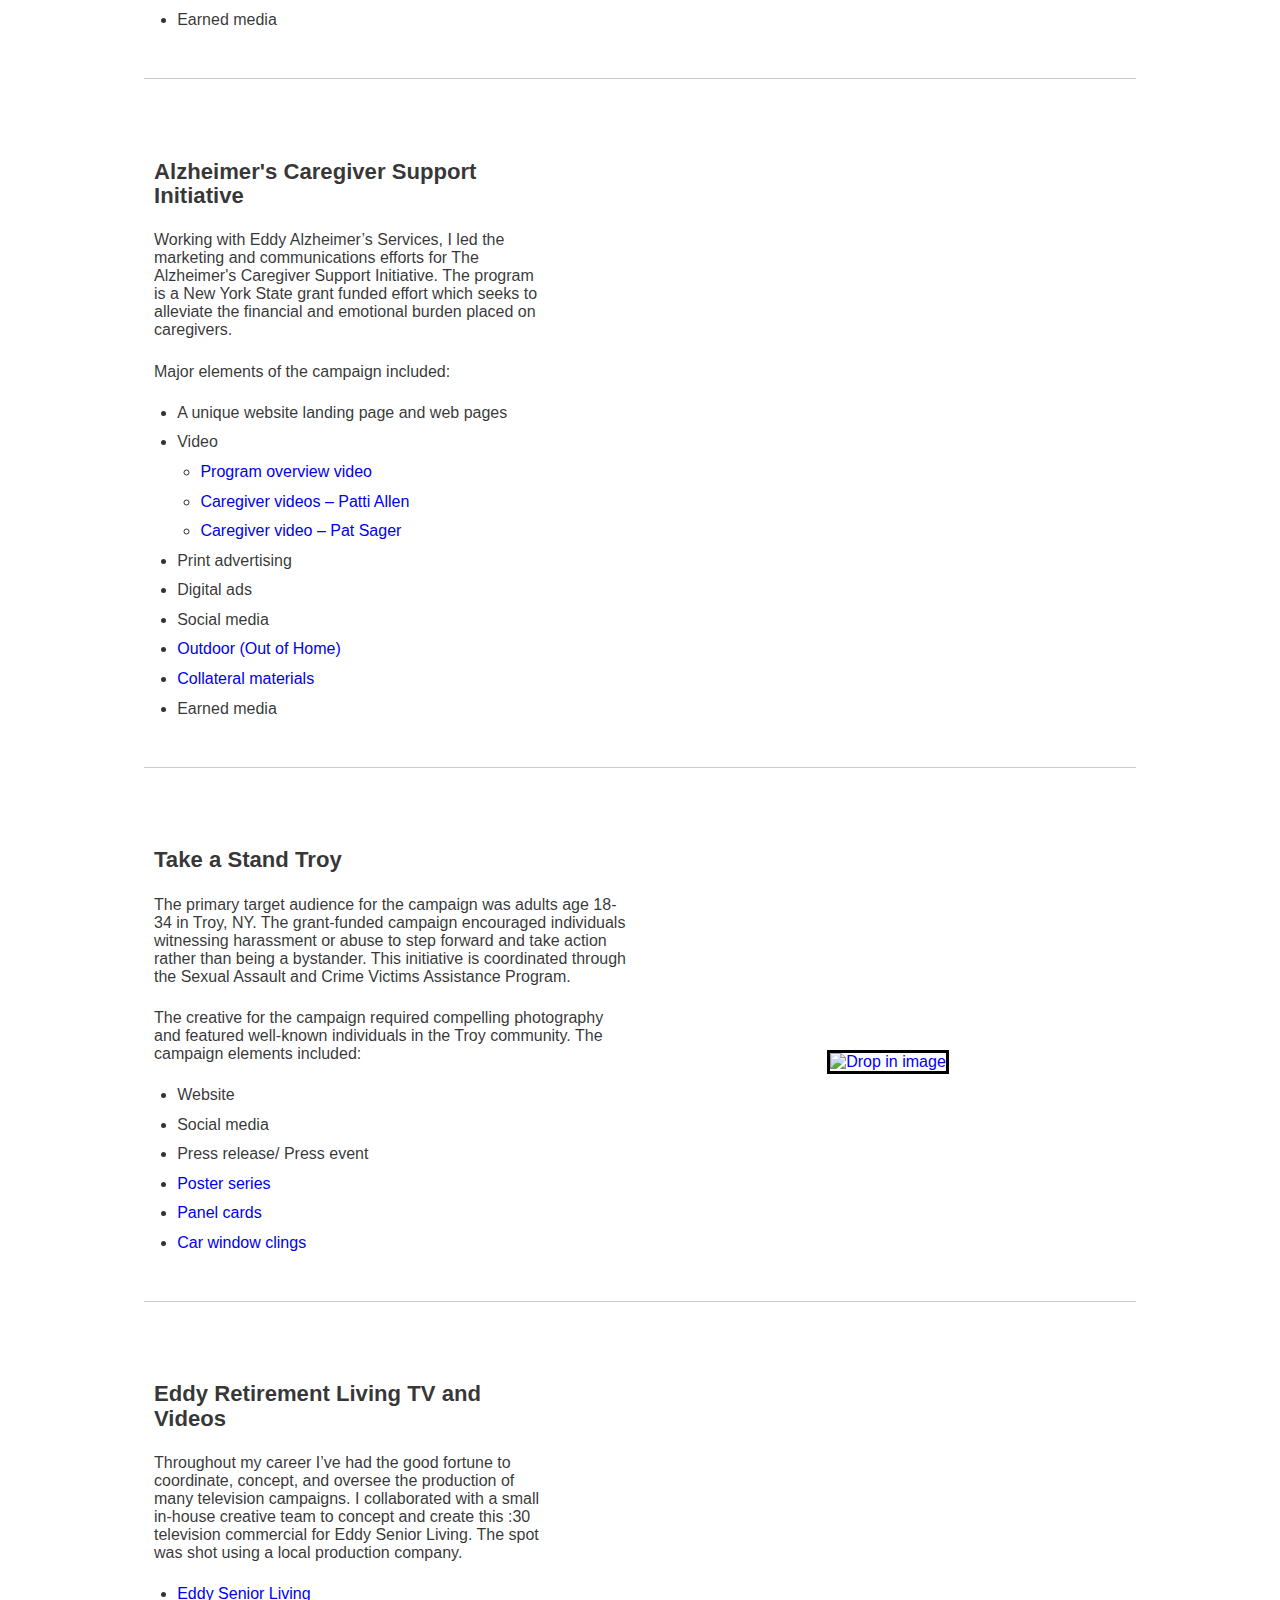
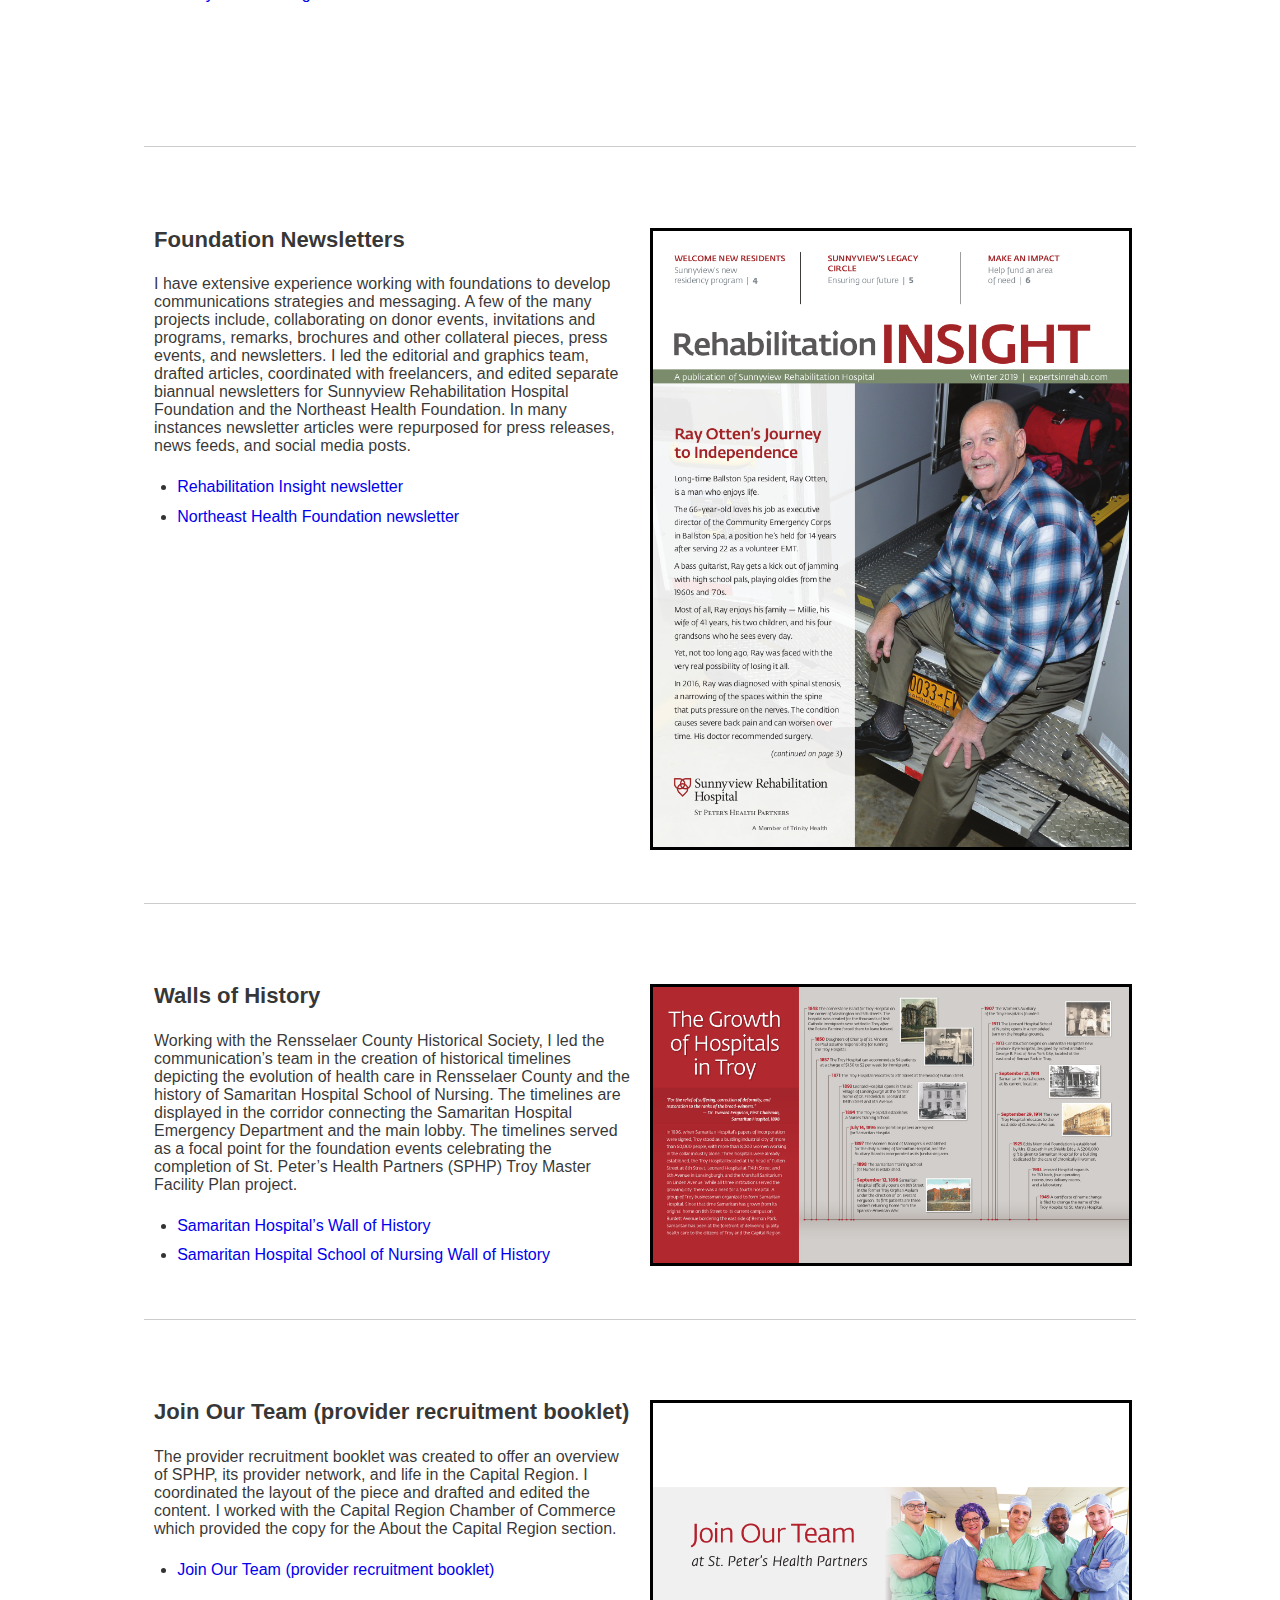
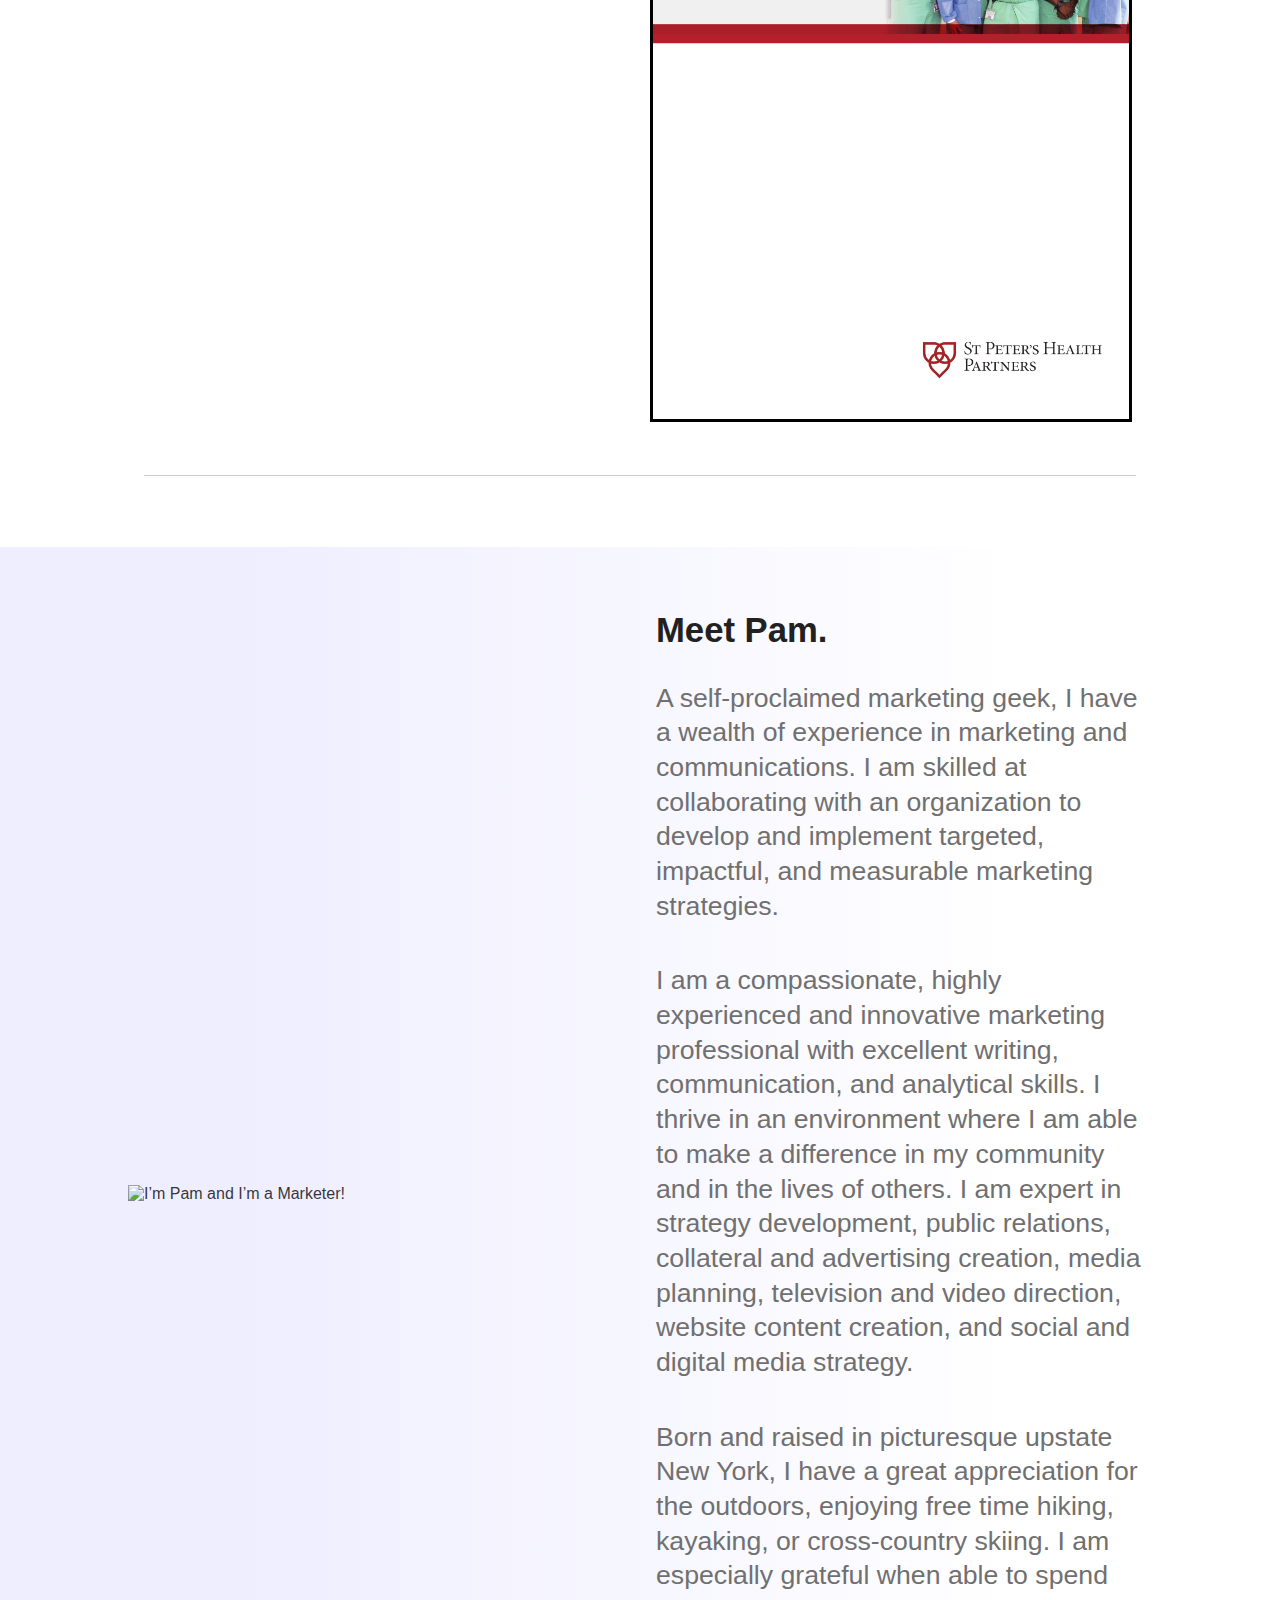
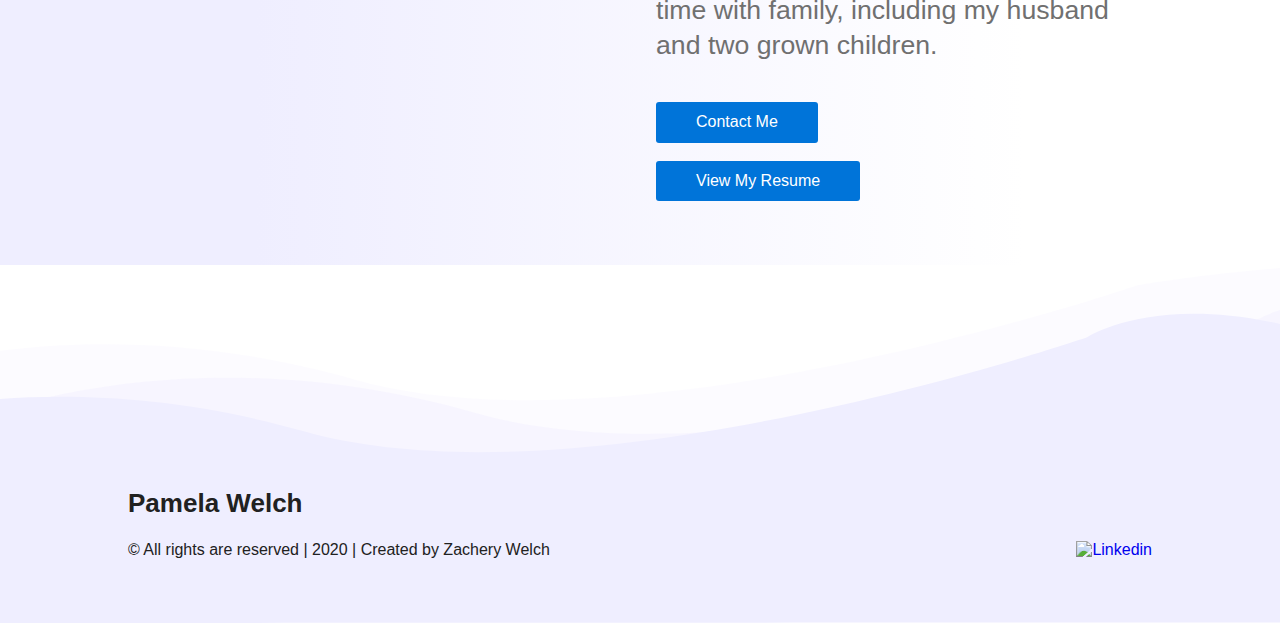
==== commit cbd3416d: "Updates" ====
--- a/index.html
+++ b/index.html
@@ -11,8 +11,8 @@
 		}],
 		"contactPoint": [{
 			"@type": "ContactPoint",
-			"email": "email",
-			"telephone": "phone number",
+			"email": "pamwelch98@gmail.com",
+			"telephone": "",
 			"contactType": "customer service"
 		}],
 		"address": {
@@ -100,10 +100,10 @@
     })(window,document,'script','https://www.google-analytics.com/analytics.js','ga');
   }
   if (typeof ga === "function") {
-    ga('create', 'UA-88875900-4', 'auto', {});
+    ga('create', 'UA-183409278-1', 'auto', {});
       
       
       
       
       
-      }</script><link rel="shortcut icon" href="/icons-0da48ecf727e41ec7ca8d44e549b9b1d/favicon.ico"/><link rel="icon" type="image/png" sizes="16x16" href="/icons-0da48ecf727e41ec7ca8d44e549b9b1d/favicon-16x16.png"/><link rel="icon" type="image/png" sizes="32x32" href="/icons-0da48ecf727e41ec7ca8d44e549b9b1d/favicon-32x32.png"/><link rel="icon" type="image/png" sizes="48x48" href="/icons-0da48ecf727e41ec7ca8d44e549b9b1d/favicon-48x48.png"/><link rel="manifest" href="/icons-0da48ecf727e41ec7ca8d44e549b9b1d/manifest.json"/><meta name="mobile-web-app-capable" content="yes"/><meta name="theme-color" content="#fff"/><meta name="application-name" content="pamwelchdotcomsite"/><link rel="apple-touch-icon" sizes="57x57" href="/icons-0da48ecf727e41ec7ca8d44e549b9b1d/apple-touch-icon-57x57.png"/><link rel="apple-touch-icon" sizes="60x60" href="/icons-0da48ecf727e41ec7ca8d44e549b9b1d/apple-touch-icon-60x60.png"/><link rel="apple-touch-icon" sizes="72x72" href="/icons-0da48ecf727e41ec7ca8d44e549b9b1d/apple-touch-icon-72x72.png"/><link rel="apple-touch-icon" sizes="76x76" href="/icons-0da48ecf727e41ec7ca8d44e549b9b1d/apple-touch-icon-76x76.png"/><link rel="apple-touch-icon" sizes="114x114" href="/icons-0da48ecf727e41ec7ca8d44e549b9b1d/apple-touch-icon-114x114.png"/><link rel="apple-touch-icon" sizes="120x120" href="/icons-0da48ecf727e41ec7ca8d44e549b9b1d/apple-touch-icon-120x120.png"/><link rel="apple-touch-icon" sizes="144x144" href="/icons-0da48ecf727e41ec7ca8d44e549b9b1d/apple-touch-icon-144x144.png"/><link rel="apple-touch-icon" sizes="152x152" href="/icons-0da48ecf727e41ec7ca8d44e549b9b1d/apple-touch-icon-152x152.png"/><link rel="apple-touch-icon" sizes="167x167" href="/icons-0da48ecf727e41ec7ca8d44e549b9b1d/apple-touch-icon-167x167.png"/><link rel="apple-touch-icon" sizes="180x180" href="/icons-0da48ecf727e41ec7ca8d44e549b9b1d/apple-touch-icon-180x180.png"/><link rel="apple-touch-icon" sizes="1024x1024" href="/icons-0da48ecf727e41ec7ca8d44e549b9b1d/apple-touch-icon-1024x1024.png"/><meta name="apple-mobile-web-app-capable" content="yes"/><meta name="apple-mobile-web-app-status-bar-style" content="black-translucent"/><meta name="apple-mobile-web-app-title" content="pamwelchdotcomsite"/><link rel="apple-touch-startup-image" media="(device-width: 320px) and (device-height: 568px) and (-webkit-device-pixel-ratio: 2) and (orientation: portrait)" href="/icons-0da48ecf727e41ec7ca8d44e549b9b1d/apple-touch-startup-image-640x1136.png"/><link rel="apple-touch-startup-image" media="(device-width: 375px) and (device-height: 667px) and (-webkit-device-pixel-ratio: 2) and (orientation: portrait)" href="/icons-0da48ecf727e41ec7ca8d44e549b9b1d/apple-touch-startup-image-750x1334.png"/><link rel="apple-touch-startup-image" media="(device-width: 414px) and (device-height: 896px) and (-webkit-device-pixel-ratio: 2) and (orientation: portrait)" href="/icons-0da48ecf727e41ec7ca8d44e549b9b1d/apple-touch-startup-image-828x1792.png"/><link rel="apple-touch-startup-image" media="(device-width: 375px) and (device-height: 812px) and (-webkit-device-pixel-ratio: 3) and (orientation: portrait)" href="/icons-0da48ecf727e41ec7ca8d44e549b9b1d/apple-touch-startup-image-1125x2436.png"/><link rel="apple-touch-startup-image" media="(device-width: 414px) and (device-height: 736px) and (-webkit-device-pixel-ratio: 3) and (orientation: portrait)" href="/icons-0da48ecf727e41ec7ca8d44e549b9b1d/apple-touch-startup-image-1242x2208.png"/><link rel="apple-touch-startup-image" media="(device-width: 414px) and (device-height: 896px) and (-webkit-device-pixel-ratio: 3) and (orientation: portrait)" href="/icons-0da48ecf727e41ec7ca8d44e549b9b1d/apple-touch-startup-image-1242x2688.png"/><link rel="apple-touch-startup-image" media="(device-width: 768px) and (device-height: 1024px) and (-webkit-device-pixel-ratio: 2) and (orientation: portrait)" href="/icons-0da48ecf727e41ec7ca8d44e549b9b1d/apple-touch-startup-image-1536x2048.png"/><link rel="apple-touch-startup-image" media="(device-width: 834px) and (device-height: 1112px) and (-webkit-device-pixel-ratio: 2) and (orientation: portrait)" href="/icons-0da48ecf727e41ec7ca8d44e549b9b1d/apple-touch-startup-image-1668x2224.png"/><link rel="apple-touch-startup-image" media="(device-width: 834px) and (device-height: 1194px) and (-webkit-device-pixel-ratio: 2) and (orientation: portrait)" href="/icons-0da48ecf727e41ec7ca8d44e549b9b1d/apple-touch-startup-image-1668x2388.png"/><link rel="apple-touch-startup-image" media="(device-width: 1024px) and (device-height: 1366px) and (-webkit-device-pixel-ratio: 2) and (orientation: portrait)" href="/icons-0da48ecf727e41ec7ca8d44e549b9b1d/apple-touch-startup-image-2048x2732.png"/><link rel="apple-touch-startup-image" media="(device-width: 810px) and (device-height: 1080px) and (-webkit-device-pixel-ratio: 2) and (orientation: portrait)" href="/icons-0da48ecf727e41ec7ca8d44e549b9b1d/apple-touch-startup-image-1620x2160.png"/><link rel="apple-touch-startup-image" media="(device-width: 320px) and (device-height: 568px) and (-webkit-device-pixel-ratio: 2) and (orientation: landscape)" href="/icons-0da48ecf727e41ec7ca8d44e549b9b1d/apple-touch-startup-image-1136x640.png"/><link rel="apple-touch-startup-image" media="(device-width: 375px) and (device-height: 667px) and (-webkit-device-pixel-ratio: 2) and (orientation: landscape)" href="/icons-0da48ecf727e41ec7ca8d44e549b9b1d/apple-touch-startup-image-1334x750.png"/><link rel="apple-touch-startup-image" media="(device-width: 414px) and (device-height: 896px) and (-webkit-device-pixel-ratio: 2) and (orientation: landscape)" href="/icons-0da48ecf727e41ec7ca8d44e549b9b1d/apple-touch-startup-image-1792x828.png"/><link rel="apple-touch-startup-image" media="(device-width: 375px) and (device-height: 812px) and (-webkit-device-pixel-ratio: 3) and (orientation: landscape)" href="/icons-0da48ecf727e41ec7ca8d44e549b9b1d/apple-touch-startup-image-2436x1125.png"/><link rel="apple-touch-startup-image" media="(device-width: 414px) and (device-height: 736px) and (-webkit-device-pixel-ratio: 3) and (orientation: landscape)" href="/icons-0da48ecf727e41ec7ca8d44e549b9b1d/apple-touch-startup-image-2208x1242.png"/><link rel="apple-touch-startup-image" media="(device-width: 414px) and (device-height: 896px) and (-webkit-device-pixel-ratio: 3) and (orientation: landscape)" href="/icons-0da48ecf727e41ec7ca8d44e549b9b1d/apple-touch-startup-image-2688x1242.png"/><link rel="apple-touch-startup-image" media="(device-width: 768px) and (device-height: 1024px) and (-webkit-device-pixel-ratio: 2) and (orientation: landscape)" href="/icons-0da48ecf727e41ec7ca8d44e549b9b1d/apple-touch-startup-image-2048x1536.png"/><link rel="apple-touch-startup-image" media="(device-width: 834px) and (device-height: 1112px) and (-webkit-device-pixel-ratio: 2) and (orientation: landscape)" href="/icons-0da48ecf727e41ec7ca8d44e549b9b1d/apple-touch-startup-image-2224x1668.png"/><link rel="apple-touch-startup-image" media="(device-width: 834px) and (device-height: 1194px) and (-webkit-device-pixel-ratio: 2) and (orientation: landscape)" href="/icons-0da48ecf727e41ec7ca8d44e549b9b1d/apple-touch-startup-image-2388x1668.png"/><link rel="apple-touch-startup-image" media="(device-width: 1024px) and (device-height: 1366px) and (-webkit-device-pixel-ratio: 2) and (orientation: landscape)" href="/icons-0da48ecf727e41ec7ca8d44e549b9b1d/apple-touch-startup-image-2732x2048.png"/><link rel="apple-touch-startup-image" media="(device-width: 810px) and (device-height: 1080px) and (-webkit-device-pixel-ratio: 2) and (orientation: landscape)" href="/icons-0da48ecf727e41ec7ca8d44e549b9b1d/apple-touch-startup-image-2160x1620.png"/><link rel="icon" href="/favicon-32x32.png?v=0da48ecf727e41ec7ca8d44e549b9b1d" type="image/png"/><link rel="manifest" href="/manifest.webmanifest" crossorigin="anonymous"/><meta name="theme-color" content="#6b63ff"/><link rel="apple-touch-icon" sizes="48x48" href="/icons/icon-48x48.png?v=0da48ecf727e41ec7ca8d44e549b9b1d"/><link rel="apple-touch-icon" sizes="72x72" href="/icons/icon-72x72.png?v=0da48ecf727e41ec7ca8d44e549b9b1d"/><link rel="apple-touch-icon" sizes="96x96" href="/icons/icon-96x96.png?v=0da48ecf727e41ec7ca8d44e549b9b1d"/><link rel="apple-touch-icon" sizes="144x144" href="/icons/icon-144x144.png?v=0da48ecf727e41ec7ca8d44e549b9b1d"/><link rel="apple-touch-icon" sizes="192x192" href="/icons/icon-192x192.png?v=0da48ecf727e41ec7ca8d44e549b9b1d"/><link rel="apple-touch-icon" sizes="256x256" href="/icons/icon-256x256.png?v=0da48ecf727e41ec7ca8d44e549b9b1d"/><link rel="apple-touch-icon" sizes="384x384" href="/icons/icon-384x384.png?v=0da48ecf727e41ec7ca8d44e549b9b1d"/><link rel="apple-touch-icon" sizes="512x512" href="/icons/icon-512x512.png?v=0da48ecf727e41ec7ca8d44e549b9b1d"/><link as="script" rel="preload" href="/webpack-runtime-1cc110fcd3ed8cd29247.js"/><link as="script" rel="preload" href="/app-8dbf5105f283183aba33.js"/><link as="script" rel="preload" href="/framework-a2ff7e8447ad4fe03048.js"/><link as="script" rel="preload" href="/styles-7d4153d260c0197f0043.js"/><link as="script" rel="preload" href="/e50e9c162871c1d91fba5ce567a5656e16dc6783-3a68144a864b0cc40cc5.js"/><link as="script" rel="preload" href="/component---src-pages-index-js-0ec956938e30d4aa5499.js"/><link as="fetch" rel="preload" href="/page-data\index\page-data.json" crossorigin="anonymous"/><link as="fetch" rel="preload" href="/page-data/sq/d/1544581668.json" crossorigin="anonymous"/><link as="fetch" rel="preload" href="/page-data\app-data.json" crossorigin="anonymous"/></head><body><div id="___gatsby"><div style="outline:none" tabindex="-1" id="gatsby-focus-wrapper"><div class="styles__Wrapper-sc-181ptdl-0 kWADFw"><div class="styles__Wrapper-dz46wo-0 ifpKsx"><div class="styles__Overlay-dz46wo-1 CnXNT"></div><div class="Container-covwtr-0 fWfQaS styles__Wrapper-sc-1ch0xbf-0 aIybQ"><a aria-current="page" theme="light" class="styles__Brand-sc-1ch0xbf-1 glRJgi" href="/">Pamela Welch</a><div class="styles__Wrapper-sc-23rypg-0 fWJCrs"><a href="#about">About</a><a href="#projects">Projects</a><a href="mailto:pamwelch98@gmail.com"><button class="Button__NavButton-rfcf35-1 kBaMRc">Contact Me</button></a></div></div><div class="styles__Wrapper-sc-1h6c8cs-0 bzZtAI"><div class="styles__Bar-sc-1h6c8cs-1 jwdmok"></div><div class="styles__Bar-sc-1h6c8cs-1 jwdmok"></div><div class="styles__Bar-sc-1h6c8cs-1 jwdmok"></div></div><div class="styles__Wrapper-hlfgev-0 jwqqKR"><div class="styles__Wrapper-sc-23rypg-0 cnLmZl"><a href="#about">About</a><a href="#projects">Projects</a><a href="mailto:pamwelch98@gmail.com"><button class="Button__NavButton-rfcf35-1 kBaMRc">Contact Me</button></a></div></div></div><div class="Container-covwtr-0 fWfQaS styles__IntroWrapper-sc-181ptdl-1 FeiIl"><div class="styles__Details-sc-181ptdl-2 cCgmlT"><h1>Pamela Welch</h1><h4>A proven professional with extensive experience in all facets of communications and marketing.</h4><p>Seeking full-time, project, and consultation work.</p><a href="mailto:pamwelch98@gmail.com"><button class="Button-rfcf35-0 fxTOLk">Contact Me</button></a></div><div class="styles__Thumbnail-sc-181ptdl-3 mDmUo"><div class=" gatsby-image-wrapper" style="position:relative;overflow:hidden;display:inline-block;width:340px;height:399px"><img aria-hidden="true" src="[data-uri]" alt="" style="position:absolute;top:0;left:0;width:100%;height:100%;object-fit:cover;object-position:center;opacity:1;transition-delay:500ms"/><noscript><picture><source srcset="/static/9c0bedb0e2da82f7a258df194e9ee4a6/7247e/pamheadshot_tall-oval_opt.png 1x" /><img loading="lazy" width="340" height="399" srcset="/static/9c0bedb0e2da82f7a258df194e9ee4a6/7247e/pamheadshot_tall-oval_opt.png 1x" src="/static/9c0bedb0e2da82f7a258df194e9ee4a6/7247e/pamheadshot_tall-oval_opt.png" alt="" style="position:absolute;top:0;left:0;opacity:1;width:100%;height:100%;object-fit:cover;object-position:center"/></picture></noscript></div></div></div></div><div id="projects" class="Container-covwtr-0 fWfQaS styles__Wrapper-sc-1dwgekk-0 dtDyFZ"><h1>Projects</h1><div class="styles__FlexList-sc-1dwgekk-4 ibRYnD"><div class="Card-sc-1qh4sa4-0 dRHCpE"><div class="styles__Content-sc-1dwgekk-6 flUwzX"><div class="styles__Details-sc-1dwgekk-1 hWNatU"><h3>Healthy Future. Health Troy.</h3><p>First announced in 2012 by St. Peter’s Health Partners, the Troy Master Facility Plan was a $99.9 million, multi-phased plan to transform healthcare in Rensselaer County and its surrounding communities.</p><p>The project included construction, renovation, and modernization efforts aimed at improving inpatient facilities on the Samaritan campus and outpatient facilities on the St. Mary’s campus.</p><p>As Communications and Marketing Manager, I led the marketing and communications efforts throughout all phases of the project, including plan development and implementation.</p><p>Working with a local creative firm, an overarching campaign theme, <i>Healthy Future. Healthy Troy.</i>, was developed. This theme and consistent visual concept was woven into all campaign communications and marketing materials throughout the six-year project.</p><p>Major elements of the campaign included:</p><ul><li>A unique website landing page and web pages providing project updates, construction alerts, and milestones</li><li><a href="/Website_Samples/TroyMasterFacilityProject/MFPcolleague.pdf" target="_enewsletter">Colleague e-newsletter</a></li><li><a href="/Website_Samples/TroyMasterFacilityProject/MFPprintad.pdf" target="_printadvert">Print advertising</a></li><li>Digital ads</li><li>Social media</li><li>Outdoor (Out of Home)</li><li><a href="/Website_Samples/TroyMasterFacilityProject/MFPPullUp.pdf" target="_pullupdisp">Pull-up displays</a></li><li><a href="/Website_Samples/TroyMasterFacilityProject/MFPMergerBrochure.pdf" target="_collateralmat">Collateral materials</a></li><li>Direct mail</li><li>Television ads</li><li>Signage</li><li>Earned media</li></ul></div><div class="styles__Thumbnail-sc-1dwgekk-9 eLINSu"><a href="/Website_Samples/TroyMasterFacilityProject/MFP-Brochure.pdf" target="_brochure"><img style="border:solid black" src="image/HealthyFutureHealthyTroyFull.png" alt="Drop in image"/></a></div></div><hr/></div><div class="Card-sc-1qh4sa4-0 dRHCpE"><div class="styles__Content-sc-1dwgekk-6 flUwzX"><div class="styles__Details-sc-1dwgekk-1 hWNatU"><h3>Alzheimer&#x27;s Caregiver Support Initiative</h3><p>Working with Eddy Alzheimer’s Services, I led the marketing and communications efforts for The Alzheimer&#x27;s Caregiver Support Initiative. The program is a New York State grant funded effort which seeks to alleviate the financial and emotional burden placed on caregivers.</p><p>Major elements of the campaign included:</p><ul><li>A unique website landing page and web pages</li><li>Video<ul><li><a href="https://youtu.be/jjh8lyNBq6w" target="_overview">Program overview video</a></li><li><a href="https://youtu.be/gumg9D2v_KY" target="_pattiallen">Caregiver videos – Patti Allen</a></li><li><a href="https://youtu.be/sYreiQ3CWvk" target="_patsager">Caregiver video – Pat Sager</a></li></ul></li><li>Print advertising</li><li>Digital ads</li><li>Social media</li><li><a href="/Website_Samples/Alzheimer_sCaregiverSupportInitiative/AlzOutdoor.pdf" target="_outdoor">Outdoor (Out of Home)</a></li><li><a href="/Website_Samples/Alzheimer_sCaregiverSupportInitiative/EAS-AlzCaregiverSupport_brochure.pdf" target="_collateralmat">Collateral materials</a></li><li>Earned media</li></ul></div><div class="styles__Thumbnail-sc-1dwgekk-9 eLINSu"><iframe width="560" height="315" src="https://www.youtube.com/embed/jjh8lyNBq6w" frameborder="0" allow="  clipboard-write; encrypted-media; picture-in-picture"></iframe></div></div><hr/></div><div class="Card-sc-1qh4sa4-0 dRHCpE"><div class="styles__Content-sc-1dwgekk-6 flUwzX"><div class="styles__Details-sc-1dwgekk-1 hWNatU"><h3>Take a Stand Troy</h3><p>The primary target audience for the campaign was adults age 18-34 in Troy, NY. The grant-funded campaign encouraged individuals witnessing harassment or abuse to step forward and take action rather than being a bystander. This initiative is coordinated through the Sexual Assault and Crime Victims Assistance Program.</p><p>The creative for the campaign required compelling photography and featured well-known individuals in the Troy community. The campaign elements included:</p><ul><li>Website</li><li>Social media</li><li>Press release/ Press event</li><li><a href="/Website_Samples/SexualAssultBystanderCampaign/SexualAssualtposter.pdf" target="_poster">Poster series</a></li><li><a href="/Website_Samples/SexualAssultBystanderCampaign/SexualAssualtPanelCard.pdf" target="_panel">Panel cards</a></li><li><a href="/Website_Samples/SexualAssultBystanderCampaign/SexualAssualtwindow.pdf" target="_cling">Car window clings</a></li></ul></div><div style="align-items:center" class="styles__Thumbnail-sc-1dwgekk-9 eLINSu"><a href="/Website_Samples/SexualAssultBystanderCampaign/SexualAssualtPanelCard.pdf" target="_pannel"><img style="border:black solid;width:300px;margin:auto" src="image/TroyTakeAStand.png" alt="Drop in image"/></a></div></div><hr/></div><div class="Card-sc-1qh4sa4-0 dRHCpE"><div class="styles__Content-sc-1dwgekk-6 flUwzX"><div class="styles__Details-sc-1dwgekk-1 hWNatU"><h3>Eddy Retirement Living TV and Videos</h3><p>Throughout my career I’ve had the good fortune to coordinate, concept, and oversee the production of many television campaigns. I collaborated with a small in-house creative team to concept and create this :30 television commercial for Eddy Senior Living. The spot was shot using a local production company.</p><ul><li><a href="https://youtu.be/TfSt1CiDpd8" target="_overview">Eddy Senior Living</a></li></ul></div><div class="styles__Thumbnail-sc-1dwgekk-9 eLINSu"><iframe width="560" height="315" src="https://www.youtube.com/embed/TfSt1CiDpd8" frameborder="0" allow="accelerometer; clipboard-write; encrypted-media; gyroscope; picture-in-picture"></iframe></div></div><hr/></div><div class="Card-sc-1qh4sa4-0 dRHCpE"><div class="styles__Content-sc-1dwgekk-6 flUwzX"><div class="styles__Details-sc-1dwgekk-1 hWNatU"><h3>Foundation Newsletters</h3><p>I have extensive experience working with foundations to develop communications strategies and messaging. A few of the many projects include, collaborating on donor events, invitations and programs, remarks, brochures and other collateral pieces, press events, and newsletters. I led the editorial and graphics team, drafted articles, coordinated with freelancers, and edited separate biannual newsletters for Sunnyview Rehabilitation Hospital Foundation and the Northeast Health Foundation. In many instances newsletter articles were repurposed for press releases, news feeds, and social media posts. </p><ul><li><a href="/Website_Samples/SunnyviewFoundationNewsletter.pdf" target="_SVRnewsletter">Rehabilitation Insight newsletter</a></li><li><a href="/Website_Samples/NortheastHealthFoundationNewsletter.pdf" target="_SVRnewsletter">Northeast Health Foundation newsletter</a></li></ul></div><div class="styles__Thumbnail-sc-1dwgekk-9 eLINSu"><a href="/Website_Samples/SunnyviewFoundationNewsletter.pdf" target="_brochure"><img style="border:solid black" src="/static/SunnyviewFoundationNewsletter-e63aafa2790c9cafd2d0c48c59f7538a.png" alt="Drop in image"/></a></div></div><hr/></div><div class="Card-sc-1qh4sa4-0 dRHCpE"><div class="styles__Content-sc-1dwgekk-6 flUwzX"><div class="styles__Details-sc-1dwgekk-1 hWNatU"><h3>Walls of History</h3><p>Working with the Rensselaer County Historical Society, I led the communication’s team in the creation of historical timelines depicting the evolution of health care in Rensselaer County and the history of Samaritan Hospital School of Nursing. The timelines are displayed in the corridor connecting the Samaritan Hospital Emergency Department and the main lobby. The timelines served as a focal point for the foundation events celebrating the completion of St. Peter’s Health Partners (SPHP) Troy Master Facility Plan project.</p><ul><li><a href="/Website_Samples/SamaritanHospitalandSamaritanHosSONmurals/TroyHospitalstimelinemural.pdf" target="_SHWallofhist">Samaritan Hospital’s Wall of History</a></li><li><a href="/Website_Samples/SamaritanHospitalandSamaritanHosSONmurals/TroySONtimelinemural.pdf" target="_NursingWallofhist">Samaritan Hospital School of Nursing Wall of History</a></li></ul></div><div class="styles__Thumbnail-sc-1dwgekk-9 eLINSu"><a href="/Website_Samples/SamaritanHospitalandSamaritanHosSONmurals/TroyHospitalstimelinemural.pdf" target="_brochure"><img style="border:solid black" src="/static/TroyHospitalstimelinemural_croped-cb8051502bd4dd87e4ad8faf82cb260c.png" alt="Drop in image"/></a></div></div><hr/></div><div class="Card-sc-1qh4sa4-0 dRHCpE"><div class="styles__Content-sc-1dwgekk-6 flUwzX"><div class="styles__Details-sc-1dwgekk-1 hWNatU"><h3>Join Our Team (provider recruitment booklet)</h3><p>The provider recruitment booklet was created to offer an overview of SPHP, its provider network, and life in the Capital Region. I coordinated the layout of the piece and drafted and edited the content. I worked with the Capital Region Chamber of Commerce which provided the copy for the About the Capital Region section.</p><ul><li><a href="/Website_Samples/PhysicianRecruitmentBooklet.pdf" target="_Recruitmentbooklet">Join Our Team (provider recruitment booklet)</a></li></ul></div><div class="styles__Thumbnail-sc-1dwgekk-9 eLINSu"><a href="/Website_Samples/PhysicianRecruitmentBooklet.pdf" target="_Recruitmentbooklet"><img style="border:solid black" src="/static/PhysicianRecruitmentBooklet-5f65125e722d97573dddfc93e80bd448.png" alt="Drop in image"/></a></div></div><hr/></div></div></div><div id="about" class="styles__Wrapper-sc-1p7hcl4-0 cmEdtf"><div class="Container-covwtr-0 fWfQaS styles__SkillsWrapper-sc-1p7hcl4-1 wOgyz"><div class="styles__Thumbnail-sc-1p7hcl4-3 gVehEF"><img style="object-fit:contain" src="/static/pamvertical2_cut_round-square-e438dd52d04d692dc98a9c29f41cd33e.png" alt="I’m Pam and I’m a Marketer!"/></div><div class="styles__Details-sc-1p7hcl4-2 hViBeY"><h1>Meet Pam.</h1><p>A self-proclaimed marketing geek, I have a wealth of experience in marketing and communications. I am skilled at collaborating with an organization to develop and implement targeted, impactful, and measurable marketing strategies.</p><p>I am a compassionate, highly experienced and innovative marketing professional with excellent writing, communication, and analytical skills. I thrive in an environment where I am able to make a difference in my community and in the lives of others. I am expert in strategy development, public relations, collateral and advertising creation, media planning, television and video direction, website content creation, and social and digital media strategy.</p><p>Born and raised in picturesque upstate New York, I have a great appreciation for the outdoors, enjoying free time hiking, kayaking, or cross-country skiing. I am especially grateful when able to spend time with family, including my husband and two grown children.</p><a href="mailto:pamwelch98@gmail.com"><button class="Button-rfcf35-0 fxTOLk">Contact Me</button></a><br/><br/><a href="/static/ResumeOct2020-0e8040e0cbe47bd671eaf94bf73831a6.pdf" target="_resume"><button class="Button-rfcf35-0 fxTOLk">View My Resume</button></a></div></div></div><div class="styles__Wrapper-ms1j2r-0 jVmkiS"><div class="Container-covwtr-0 fWfQaS styles__Flex-ms1j2r-1 hiuYeu"><div class="styles__Details-ms1j2r-3 fuQomP"><h2>Pamela Welch</h2><span>© All rights are reserved | <!-- -->2020<!-- --> | <a href="http://www.zjexpress.net" target="_zjexpres">Created by Zachery Welch</a></span></div><div class="styles__Links-ms1j2r-2 jQTphD"><a href="https://www.linkedin.com/in/pamela-welch/" target="_blank" rel="noopener noreferrer" aria-label="follow me on Linkedin"><img width="48" src="./icons/linkedin.svg" alt="Linkedin"/></a></div></div></div></div><div id="gatsby-announcer" style="position:absolute;top:0;width:1px;height:1px;padding:0;overflow:hidden;clip:rect(0, 0, 0, 0);white-space:nowrap;border:0" aria-live="assertive" aria-atomic="true"></div></div><script id="gatsby-script-loader">/*<![CDATA[*/window.pagePath="/";/*]]>*/</script><script id="gatsby-chunk-mapping">/*<![CDATA[*/window.___chunkMapping={"polyfill":["/polyfill-dd9e350f52a747e47aa0.js"],"app":["/app-8dbf5105f283183aba33.js"],"component---cache-caches-gatsby-plugin-offline-app-shell-js":["/component---cache-caches-gatsby-plugin-offline-app-shell-js-ad6431e4664bcf916d19.js"],"component---src-pages-404-js":["/component---src-pages-404-js-065d5b24c81ea00e3c7f.js"],"component---src-pages-index-js":["/component---src-pages-index-js-0ec956938e30d4aa5499.js"]};/*]]>*/</script><script src="/polyfill-dd9e350f52a747e47aa0.js" nomodule=""></script><script src="/component---src-pages-index-js-0ec956938e30d4aa5499.js" async=""></script><script src="/e50e9c162871c1d91fba5ce567a5656e16dc6783-3a68144a864b0cc40cc5.js" async=""></script><script src="/styles-7d4153d260c0197f0043.js" async=""></script><script src="/framework-a2ff7e8447ad4fe03048.js" async=""></script><script src="/app-8dbf5105f283183aba33.js" async=""></script><script src="/webpack-runtime-1cc110fcd3ed8cd29247.js" async=""></script></body></html>+      }</script><link rel="shortcut icon" href="/icons-0da48ecf727e41ec7ca8d44e549b9b1d/favicon.ico"/><link rel="icon" type="image/png" sizes="16x16" href="/icons-0da48ecf727e41ec7ca8d44e549b9b1d/favicon-16x16.png"/><link rel="icon" type="image/png" sizes="32x32" href="/icons-0da48ecf727e41ec7ca8d44e549b9b1d/favicon-32x32.png"/><link rel="icon" type="image/png" sizes="48x48" href="/icons-0da48ecf727e41ec7ca8d44e549b9b1d/favicon-48x48.png"/><link rel="manifest" href="/icons-0da48ecf727e41ec7ca8d44e549b9b1d/manifest.json"/><meta name="mobile-web-app-capable" content="yes"/><meta name="theme-color" content="#fff"/><meta name="application-name" content="pamwelchdotcomsite"/><link rel="apple-touch-icon" sizes="57x57" href="/icons-0da48ecf727e41ec7ca8d44e549b9b1d/apple-touch-icon-57x57.png"/><link rel="apple-touch-icon" sizes="60x60" href="/icons-0da48ecf727e41ec7ca8d44e549b9b1d/apple-touch-icon-60x60.png"/><link rel="apple-touch-icon" sizes="72x72" href="/icons-0da48ecf727e41ec7ca8d44e549b9b1d/apple-touch-icon-72x72.png"/><link rel="apple-touch-icon" sizes="76x76" href="/icons-0da48ecf727e41ec7ca8d44e549b9b1d/apple-touch-icon-76x76.png"/><link rel="apple-touch-icon" sizes="114x114" href="/icons-0da48ecf727e41ec7ca8d44e549b9b1d/apple-touch-icon-114x114.png"/><link rel="apple-touch-icon" sizes="120x120" href="/icons-0da48ecf727e41ec7ca8d44e549b9b1d/apple-touch-icon-120x120.png"/><link rel="apple-touch-icon" sizes="144x144" href="/icons-0da48ecf727e41ec7ca8d44e549b9b1d/apple-touch-icon-144x144.png"/><link rel="apple-touch-icon" sizes="152x152" href="/icons-0da48ecf727e41ec7ca8d44e549b9b1d/apple-touch-icon-152x152.png"/><link rel="apple-touch-icon" sizes="167x167" href="/icons-0da48ecf727e41ec7ca8d44e549b9b1d/apple-touch-icon-167x167.png"/><link rel="apple-touch-icon" sizes="180x180" href="/icons-0da48ecf727e41ec7ca8d44e549b9b1d/apple-touch-icon-180x180.png"/><link rel="apple-touch-icon" sizes="1024x1024" href="/icons-0da48ecf727e41ec7ca8d44e549b9b1d/apple-touch-icon-1024x1024.png"/><meta name="apple-mobile-web-app-capable" content="yes"/><meta name="apple-mobile-web-app-status-bar-style" content="black-translucent"/><meta name="apple-mobile-web-app-title" content="pamwelchdotcomsite"/><link rel="apple-touch-startup-image" media="(device-width: 320px) and (device-height: 568px) and (-webkit-device-pixel-ratio: 2) and (orientation: portrait)" href="/icons-0da48ecf727e41ec7ca8d44e549b9b1d/apple-touch-startup-image-640x1136.png"/><link rel="apple-touch-startup-image" media="(device-width: 375px) and (device-height: 667px) and (-webkit-device-pixel-ratio: 2) and (orientation: portrait)" href="/icons-0da48ecf727e41ec7ca8d44e549b9b1d/apple-touch-startup-image-750x1334.png"/><link rel="apple-touch-startup-image" media="(device-width: 414px) and (device-height: 896px) and (-webkit-device-pixel-ratio: 2) and (orientation: portrait)" href="/icons-0da48ecf727e41ec7ca8d44e549b9b1d/apple-touch-startup-image-828x1792.png"/><link rel="apple-touch-startup-image" media="(device-width: 375px) and (device-height: 812px) and (-webkit-device-pixel-ratio: 3) and (orientation: portrait)" href="/icons-0da48ecf727e41ec7ca8d44e549b9b1d/apple-touch-startup-image-1125x2436.png"/><link rel="apple-touch-startup-image" media="(device-width: 414px) and (device-height: 736px) and (-webkit-device-pixel-ratio: 3) and (orientation: portrait)" href="/icons-0da48ecf727e41ec7ca8d44e549b9b1d/apple-touch-startup-image-1242x2208.png"/><link rel="apple-touch-startup-image" media="(device-width: 414px) and (device-height: 896px) and (-webkit-device-pixel-ratio: 3) and (orientation: portrait)" href="/icons-0da48ecf727e41ec7ca8d44e549b9b1d/apple-touch-startup-image-1242x2688.png"/><link rel="apple-touch-startup-image" media="(device-width: 768px) and (device-height: 1024px) and (-webkit-device-pixel-ratio: 2) and (orientation: portrait)" href="/icons-0da48ecf727e41ec7ca8d44e549b9b1d/apple-touch-startup-image-1536x2048.png"/><link rel="apple-touch-startup-image" media="(device-width: 834px) and (device-height: 1112px) and (-webkit-device-pixel-ratio: 2) and (orientation: portrait)" href="/icons-0da48ecf727e41ec7ca8d44e549b9b1d/apple-touch-startup-image-1668x2224.png"/><link rel="apple-touch-startup-image" media="(device-width: 834px) and (device-height: 1194px) and (-webkit-device-pixel-ratio: 2) and (orientation: portrait)" href="/icons-0da48ecf727e41ec7ca8d44e549b9b1d/apple-touch-startup-image-1668x2388.png"/><link rel="apple-touch-startup-image" media="(device-width: 1024px) and (device-height: 1366px) and (-webkit-device-pixel-ratio: 2) and (orientation: portrait)" href="/icons-0da48ecf727e41ec7ca8d44e549b9b1d/apple-touch-startup-image-2048x2732.png"/><link rel="apple-touch-startup-image" media="(device-width: 810px) and (device-height: 1080px) and (-webkit-device-pixel-ratio: 2) and (orientation: portrait)" href="/icons-0da48ecf727e41ec7ca8d44e549b9b1d/apple-touch-startup-image-1620x2160.png"/><link rel="apple-touch-startup-image" media="(device-width: 320px) and (device-height: 568px) and (-webkit-device-pixel-ratio: 2) and (orientation: landscape)" href="/icons-0da48ecf727e41ec7ca8d44e549b9b1d/apple-touch-startup-image-1136x640.png"/><link rel="apple-touch-startup-image" media="(device-width: 375px) and (device-height: 667px) and (-webkit-device-pixel-ratio: 2) and (orientation: landscape)" href="/icons-0da48ecf727e41ec7ca8d44e549b9b1d/apple-touch-startup-image-1334x750.png"/><link rel="apple-touch-startup-image" media="(device-width: 414px) and (device-height: 896px) and (-webkit-device-pixel-ratio: 2) and (orientation: landscape)" href="/icons-0da48ecf727e41ec7ca8d44e549b9b1d/apple-touch-startup-image-1792x828.png"/><link rel="apple-touch-startup-image" media="(device-width: 375px) and (device-height: 812px) and (-webkit-device-pixel-ratio: 3) and (orientation: landscape)" href="/icons-0da48ecf727e41ec7ca8d44e549b9b1d/apple-touch-startup-image-2436x1125.png"/><link rel="apple-touch-startup-image" media="(device-width: 414px) and (device-height: 736px) and (-webkit-device-pixel-ratio: 3) and (orientation: landscape)" href="/icons-0da48ecf727e41ec7ca8d44e549b9b1d/apple-touch-startup-image-2208x1242.png"/><link rel="apple-touch-startup-image" media="(device-width: 414px) and (device-height: 896px) and (-webkit-device-pixel-ratio: 3) and (orientation: landscape)" href="/icons-0da48ecf727e41ec7ca8d44e549b9b1d/apple-touch-startup-image-2688x1242.png"/><link rel="apple-touch-startup-image" media="(device-width: 768px) and (device-height: 1024px) and (-webkit-device-pixel-ratio: 2) and (orientation: landscape)" href="/icons-0da48ecf727e41ec7ca8d44e549b9b1d/apple-touch-startup-image-2048x1536.png"/><link rel="apple-touch-startup-image" media="(device-width: 834px) and (device-height: 1112px) and (-webkit-device-pixel-ratio: 2) and (orientation: landscape)" href="/icons-0da48ecf727e41ec7ca8d44e549b9b1d/apple-touch-startup-image-2224x1668.png"/><link rel="apple-touch-startup-image" media="(device-width: 834px) and (device-height: 1194px) and (-webkit-device-pixel-ratio: 2) and (orientation: landscape)" href="/icons-0da48ecf727e41ec7ca8d44e549b9b1d/apple-touch-startup-image-2388x1668.png"/><link rel="apple-touch-startup-image" media="(device-width: 1024px) and (device-height: 1366px) and (-webkit-device-pixel-ratio: 2) and (orientation: landscape)" href="/icons-0da48ecf727e41ec7ca8d44e549b9b1d/apple-touch-startup-image-2732x2048.png"/><link rel="apple-touch-startup-image" media="(device-width: 810px) and (device-height: 1080px) and (-webkit-device-pixel-ratio: 2) and (orientation: landscape)" href="/icons-0da48ecf727e41ec7ca8d44e549b9b1d/apple-touch-startup-image-2160x1620.png"/><link rel="icon" href="/favicon-32x32.png?v=0da48ecf727e41ec7ca8d44e549b9b1d" type="image/png"/><link rel="manifest" href="/manifest.webmanifest" crossorigin="anonymous"/><meta name="theme-color" content="#6b63ff"/><link rel="apple-touch-icon" sizes="48x48" href="/icons/icon-48x48.png?v=0da48ecf727e41ec7ca8d44e549b9b1d"/><link rel="apple-touch-icon" sizes="72x72" href="/icons/icon-72x72.png?v=0da48ecf727e41ec7ca8d44e549b9b1d"/><link rel="apple-touch-icon" sizes="96x96" href="/icons/icon-96x96.png?v=0da48ecf727e41ec7ca8d44e549b9b1d"/><link rel="apple-touch-icon" sizes="144x144" href="/icons/icon-144x144.png?v=0da48ecf727e41ec7ca8d44e549b9b1d"/><link rel="apple-touch-icon" sizes="192x192" href="/icons/icon-192x192.png?v=0da48ecf727e41ec7ca8d44e549b9b1d"/><link rel="apple-touch-icon" sizes="256x256" href="/icons/icon-256x256.png?v=0da48ecf727e41ec7ca8d44e549b9b1d"/><link rel="apple-touch-icon" sizes="384x384" href="/icons/icon-384x384.png?v=0da48ecf727e41ec7ca8d44e549b9b1d"/><link rel="apple-touch-icon" sizes="512x512" href="/icons/icon-512x512.png?v=0da48ecf727e41ec7ca8d44e549b9b1d"/><link as="script" rel="preload" href="/webpack-runtime-622030d06a6812d470fb.js"/><link as="script" rel="preload" href="/app-7801fbd02f1de336a468.js"/><link as="script" rel="preload" href="/framework-a2ff7e8447ad4fe03048.js"/><link as="script" rel="preload" href="/styles-7d4153d260c0197f0043.js"/><link as="script" rel="preload" href="/e50e9c162871c1d91fba5ce567a5656e16dc6783-2069c076082db02e1f2f.js"/><link as="script" rel="preload" href="/component---src-pages-index-js-86e82d63f778ec8a8c0c.js"/><link as="fetch" rel="preload" href="/page-data\index\page-data.json" crossorigin="anonymous"/><link as="fetch" rel="preload" href="/page-data/sq/d/1192419324.json" crossorigin="anonymous"/><link as="fetch" rel="preload" href="/page-data\app-data.json" crossorigin="anonymous"/></head><body><div id="___gatsby"><div style="outline:none" tabindex="-1" id="gatsby-focus-wrapper"><div class="styles__Wrapper-sc-181ptdl-0 kWADFw"><div class="styles__Wrapper-dz46wo-0 ifpKsx"><div class="styles__Overlay-dz46wo-1 CnXNT"></div><div class="Container-covwtr-0 fWfQaS styles__Wrapper-sc-1ch0xbf-0 aIybQ"><a aria-current="page" theme="light" class="styles__Brand-sc-1ch0xbf-1 glRJgi" href="/">Pamela Welch</a><div class="styles__Wrapper-sc-23rypg-0 fWJCrs"><a href="#about">About</a><a href="#projects">Projects</a><a href="mailto:pamwelch98@gmail.com"><button class="Button__NavButton-rfcf35-1 kBaMRc">Contact Me</button></a></div></div><div class="styles__Wrapper-sc-1h6c8cs-0 bzZtAI"><div class="styles__Bar-sc-1h6c8cs-1 jwdmok"></div><div class="styles__Bar-sc-1h6c8cs-1 jwdmok"></div><div class="styles__Bar-sc-1h6c8cs-1 jwdmok"></div></div><div class="styles__Wrapper-hlfgev-0 jwqqKR"><div class="styles__Wrapper-sc-23rypg-0 cnLmZl"><a href="#about">About</a><a href="#projects">Projects</a><a href="mailto:pamwelch98@gmail.com"><button class="Button__NavButton-rfcf35-1 kBaMRc">Contact Me</button></a></div></div></div><div class="Container-covwtr-0 fWfQaS styles__IntroWrapper-sc-181ptdl-1 FeiIl"><div class="styles__Details-sc-181ptdl-2 cCgmlT"><h1>Pamela Welch</h1><h4>A proven professional with extensive experience in all facets of communications and marketing.</h4><p>Seeking full-time, project, and consultation work.</p><a href="mailto:pamwelch98@gmail.com"><button class="Button-rfcf35-0 fxTOLk">Contact Me</button></a></div><div class="styles__Thumbnail-sc-181ptdl-3 mDmUo"><div class=" gatsby-image-wrapper" style="position:relative;overflow:hidden;display:inline-block;width:340px;height:399px"><img aria-hidden="true" src="[data-uri]" alt="" style="position:absolute;top:0;left:0;width:100%;height:100%;object-fit:cover;object-position:center;opacity:1;transition-delay:500ms"/><noscript><picture><source srcset="/static/9c0bedb0e2da82f7a258df194e9ee4a6/c0c86/pamheadshot_tall-oval_opt.png 1x" /><img loading="lazy" width="340" height="399" srcset="/static/9c0bedb0e2da82f7a258df194e9ee4a6/c0c86/pamheadshot_tall-oval_opt.png 1x" src="/static/9c0bedb0e2da82f7a258df194e9ee4a6/c0c86/pamheadshot_tall-oval_opt.png" alt="" style="position:absolute;top:0;left:0;opacity:1;width:100%;height:100%;object-fit:cover;object-position:center"/></picture></noscript></div></div></div></div><div id="projects" class="Container-covwtr-0 fWfQaS styles__Wrapper-sc-1dwgekk-0 dtDyFZ"><h1>Projects</h1><div class="styles__FlexList-sc-1dwgekk-4 ibRYnD"><div class="Card-sc-1qh4sa4-0 dRHCpE"><div class="styles__Content-sc-1dwgekk-6 flUwzX"><div class="styles__Details-sc-1dwgekk-1 hWNatU"><h3>Healthy Future. Health Troy.</h3><p>First announced in 2012 by St. Peter’s Health Partners, the Troy Master Facility Plan was a $99.9 million, multi-phased plan to transform healthcare in Rensselaer County and its surrounding communities.</p><p>The project included construction, renovation, and modernization efforts aimed at improving inpatient facilities on the Samaritan campus and outpatient facilities on the St. Mary’s campus.</p><p>As Communications and Marketing Manager, I led the marketing and communications efforts throughout all phases of the project, including plan development and implementation.</p><p>Working with a local creative firm, an overarching campaign theme, <i>Healthy Future. Healthy Troy.</i>, was developed. This theme and consistent visual concept was woven into all campaign communications and marketing materials throughout the six-year project.</p><p>Major elements of the campaign included:</p><ul><li>A unique website landing page and web pages providing project updates, construction alerts, and milestones</li><li><a href="/Website_Samples/TroyMasterFacilityProject/MFPcolleague.pdf" target="_enewsletter">Colleague e-newsletter</a></li><li><a href="/Website_Samples/TroyMasterFacilityProject/MFPprintad.pdf" target="_printadvert">Print advertising</a></li><li>Digital ads</li><li>Social media</li><li>Outdoor (Out of Home)</li><li><a href="/Website_Samples/TroyMasterFacilityProject/MFPPullUp.pdf" target="_pullupdisp">Pull-up displays</a></li><li><a href="/Website_Samples/TroyMasterFacilityProject/MFPMergerBrochure.pdf" target="_collateralmat">Collateral materials</a></li><li>Direct mail</li><li>Television ads</li><li>Signage</li><li>Earned media</li></ul></div><div class="styles__Thumbnail-sc-1dwgekk-9 eLINSu"><a href="/Website_Samples/TroyMasterFacilityProject/MFP-Brochure.pdf" target="_brochure"><img style="border:solid black" src="image/HealthyFutureHealthyTroyFull.png" alt="Drop in image"/></a></div></div><hr/></div><div class="Card-sc-1qh4sa4-0 dRHCpE"><div class="styles__Content-sc-1dwgekk-6 flUwzX"><div class="styles__Details-sc-1dwgekk-1 hWNatU"><h3>Alzheimer&#x27;s Caregiver Support Initiative</h3><p>Working with Eddy Alzheimer’s Services, I led the marketing and communications efforts for The Alzheimer&#x27;s Caregiver Support Initiative. The program is a New York State grant funded effort which seeks to alleviate the financial and emotional burden placed on caregivers.</p><p>Major elements of the campaign included:</p><ul><li>A unique website landing page and web pages</li><li>Video<ul><li><a href="https://youtu.be/jjh8lyNBq6w" target="_overview">Program overview video</a></li><li><a href="https://youtu.be/gumg9D2v_KY" target="_pattiallen">Caregiver videos – Patti Allen</a></li><li><a href="https://youtu.be/sYreiQ3CWvk" target="_patsager">Caregiver video – Pat Sager</a></li></ul></li><li>Print advertising</li><li>Digital ads</li><li>Social media</li><li><a href="/Website_Samples/Alzheimer_sCaregiverSupportInitiative/AlzOutdoor.pdf" target="_outdoor">Outdoor (Out of Home)</a></li><li><a href="/Website_Samples/Alzheimer_sCaregiverSupportInitiative/EAS-AlzCaregiverSupport_brochure.pdf" target="_collateralmat">Collateral materials</a></li><li>Earned media</li></ul></div><div class="styles__Thumbnail-sc-1dwgekk-9 eLINSu"><iframe width="560" height="315" src="https://www.youtube.com/embed/jjh8lyNBq6w" frameborder="0" allow="  clipboard-write; encrypted-media; picture-in-picture"></iframe></div></div><hr/></div><div class="Card-sc-1qh4sa4-0 dRHCpE"><div class="styles__Content-sc-1dwgekk-6 flUwzX"><div class="styles__Details-sc-1dwgekk-1 hWNatU"><h3>Take a Stand Troy</h3><p>The primary target audience for the campaign was adults age 18-34 in Troy, NY. The grant-funded campaign encouraged individuals witnessing harassment or abuse to step forward and take action rather than being a bystander. This initiative is coordinated through the Sexual Assault and Crime Victims Assistance Program.</p><p>The creative for the campaign required compelling photography and featured well-known individuals in the Troy community. The campaign elements included:</p><ul><li>Website</li><li>Social media</li><li>Press release/ Press event</li><li><a href="/Website_Samples/SexualAssultBystanderCampaign/SexualAssualtposter.pdf" target="_poster">Poster series</a></li><li><a href="/Website_Samples/SexualAssultBystanderCampaign/SexualAssualtPanelCard.pdf" target="_panel">Panel cards</a></li><li><a href="/Website_Samples/SexualAssultBystanderCampaign/SexualAssualtwindow.pdf" target="_cling">Car window clings</a></li></ul></div><div style="align-items:center" class="styles__Thumbnail-sc-1dwgekk-9 eLINSu"><a href="/Website_Samples/SexualAssultBystanderCampaign/SexualAssualtPanelCard.pdf" target="_pannel"><img style="border:black solid;width:300px;margin:auto" src="image/TroyTakeAStand.png" alt="Drop in image"/></a></div></div><hr/></div><div class="Card-sc-1qh4sa4-0 dRHCpE"><div class="styles__Content-sc-1dwgekk-6 flUwzX"><div class="styles__Details-sc-1dwgekk-1 hWNatU"><h3>Eddy Retirement Living TV and Videos</h3><p>Throughout my career I’ve had the good fortune to coordinate, concept, and oversee the production of many television campaigns. I collaborated with a small in-house creative team to concept and create this :30 television commercial for Eddy Senior Living. The spot was shot using a local production company.</p><ul><li><a href="https://youtu.be/TfSt1CiDpd8" target="_overview">Eddy Senior Living</a></li></ul></div><div class="styles__Thumbnail-sc-1dwgekk-9 eLINSu"><iframe width="560" height="315" src="https://www.youtube.com/embed/TfSt1CiDpd8" frameborder="0" allow="accelerometer; clipboard-write; encrypted-media; gyroscope; picture-in-picture"></iframe></div></div><hr/></div><div class="Card-sc-1qh4sa4-0 dRHCpE"><div class="styles__Content-sc-1dwgekk-6 flUwzX"><div class="styles__Details-sc-1dwgekk-1 hWNatU"><h3>Foundation Newsletters</h3><p>I have extensive experience working with foundations to develop communications strategies and messaging. A few of the many projects include, collaborating on donor events, invitations and programs, remarks, brochures and other collateral pieces, press events, and newsletters. I led the editorial and graphics team, drafted articles, coordinated with freelancers, and edited separate biannual newsletters for Sunnyview Rehabilitation Hospital Foundation and the Northeast Health Foundation. In many instances newsletter articles were repurposed for press releases, news feeds, and social media posts. </p><ul><li><a href="/Website_Samples/SunnyviewFoundationNewsletter.pdf" target="_SVRnewsletter">Rehabilitation Insight newsletter</a></li><li><a href="/Website_Samples/NortheastHealthFoundationNewsletter.pdf" target="_SVRnewsletter">Northeast Health Foundation newsletter</a></li></ul></div><div class="styles__Thumbnail-sc-1dwgekk-9 eLINSu"><a href="/Website_Samples/SunnyviewFoundationNewsletter.pdf" target="_brochure"><img style="border:solid black" src="/static/SunnyviewFoundationNewsletter-e63aafa2790c9cafd2d0c48c59f7538a.png" alt="Drop in image"/></a></div></div><hr/></div><div class="Card-sc-1qh4sa4-0 dRHCpE"><div class="styles__Content-sc-1dwgekk-6 flUwzX"><div class="styles__Details-sc-1dwgekk-1 hWNatU"><h3>Walls of History</h3><p>Working with the Rensselaer County Historical Society, I led the communication’s team in the creation of historical timelines depicting the evolution of health care in Rensselaer County and the history of Samaritan Hospital School of Nursing. The timelines are displayed in the corridor connecting the Samaritan Hospital Emergency Department and the main lobby. The timelines served as a focal point for the foundation events celebrating the completion of St. Peter’s Health Partners (SPHP) Troy Master Facility Plan project.</p><ul><li><a href="/Website_Samples/SamaritanHospitalandSamaritanHosSONmurals/TroyHospitalstimelinemural.pdf" target="_SHWallofhist">Samaritan Hospital’s Wall of History</a></li><li><a href="/Website_Samples/SamaritanHospitalandSamaritanHosSONmurals/TroySONtimelinemural.pdf" target="_NursingWallofhist">Samaritan Hospital School of Nursing Wall of History</a></li></ul></div><div class="styles__Thumbnail-sc-1dwgekk-9 eLINSu"><a href="/Website_Samples/SamaritanHospitalandSamaritanHosSONmurals/TroyHospitalstimelinemural.pdf" target="_brochure"><img style="border:solid black" src="/static/TroyHospitalstimelinemural_croped-cb8051502bd4dd87e4ad8faf82cb260c.png" alt="Drop in image"/></a></div></div><hr/></div><div class="Card-sc-1qh4sa4-0 dRHCpE"><div class="styles__Content-sc-1dwgekk-6 flUwzX"><div class="styles__Details-sc-1dwgekk-1 hWNatU"><h3>Join Our Team (provider recruitment booklet)</h3><p>The provider recruitment booklet was created to offer an overview of SPHP, its provider network, and life in the Capital Region. I coordinated the layout of the piece and drafted and edited the content. I worked with the Capital Region Chamber of Commerce which provided the copy for the About the Capital Region section.</p><ul><li><a href="/Website_Samples/PhysicianRecruitmentBooklet.pdf" target="_Recruitmentbooklet">Join Our Team (provider recruitment booklet)</a></li></ul></div><div class="styles__Thumbnail-sc-1dwgekk-9 eLINSu"><a href="/Website_Samples/PhysicianRecruitmentBooklet.pdf" target="_Recruitmentbooklet"><img style="border:solid black" src="/static/PhysicianRecruitmentBooklet-5f65125e722d97573dddfc93e80bd448.png" alt="Drop in image"/></a></div></div><hr/></div></div></div><div id="about" class="styles__Wrapper-sc-1p7hcl4-0 cmEdtf"><div class="Container-covwtr-0 fWfQaS styles__SkillsWrapper-sc-1p7hcl4-1 wOgyz"><div class="styles__Thumbnail-sc-1p7hcl4-3 gVehEF"><img style="object-fit:contain" src="/static/pamvertical2_cut_round-square-e438dd52d04d692dc98a9c29f41cd33e.png" alt="I’m Pam and I’m a Marketer!"/></div><div class="styles__Details-sc-1p7hcl4-2 hViBeY"><h1>Meet Pam.</h1><p>A self-proclaimed marketing geek, I have a wealth of experience in marketing and communications. I am skilled at collaborating with an organization to develop and implement targeted, impactful, and measurable marketing strategies.</p><p>I am a compassionate, highly experienced and innovative marketing professional with excellent writing, communication, and analytical skills. I thrive in an environment where I am able to make a difference in my community and in the lives of others. I am expert in strategy development, public relations, collateral and advertising creation, media planning, television and video direction, website content creation, and social and digital media strategy.</p><p>Born and raised in picturesque upstate New York, I have a great appreciation for the outdoors, enjoying free time hiking, kayaking, or cross-country skiing. I am especially grateful when able to spend time with family, including my husband and two grown children.</p><a href="mailto:pamwelch98@gmail.com"><button class="Button-rfcf35-0 fxTOLk">Contact Me</button></a><br/><br/><a href="/static/ResumeOct2020-0e8040e0cbe47bd671eaf94bf73831a6.pdf" target="_resume"><button class="Button-rfcf35-0 fxTOLk">View My Resume</button></a></div></div></div><div class="styles__Wrapper-ms1j2r-0 jVmkiS"><div class="Container-covwtr-0 fWfQaS styles__Flex-ms1j2r-1 hiuYeu"><div class="styles__Details-ms1j2r-3 fuQomP"><h2>Pamela Welch</h2><span>© All rights are reserved | <!-- -->2020<!-- --> | <a href="http://www.zjexpress.net" target="_zjexpres">Created by Zachery Welch</a></span></div><div class="styles__Links-ms1j2r-2 jQTphD"><a href="https://www.linkedin.com/in/pamela-welch/" target="_blank" rel="noopener noreferrer" aria-label="follow me on Linkedin"><img width="48" src="./icons/linkedin.svg" alt="Linkedin"/></a></div></div></div></div><div id="gatsby-announcer" style="position:absolute;top:0;width:1px;height:1px;padding:0;overflow:hidden;clip:rect(0, 0, 0, 0);white-space:nowrap;border:0" aria-live="assertive" aria-atomic="true"></div></div><script id="gatsby-script-loader">/*<![CDATA[*/window.pagePath="/";/*]]>*/</script><script id="gatsby-chunk-mapping">/*<![CDATA[*/window.___chunkMapping={"polyfill":["/polyfill-dd9e350f52a747e47aa0.js"],"app":["/app-7801fbd02f1de336a468.js"],"component---cache-caches-gatsby-plugin-offline-app-shell-js":["/component---cache-caches-gatsby-plugin-offline-app-shell-js-ad6431e4664bcf916d19.js"],"component---src-pages-404-js":["/component---src-pages-404-js-065d5b24c81ea00e3c7f.js"],"component---src-pages-index-js":["/component---src-pages-index-js-86e82d63f778ec8a8c0c.js"]};/*]]>*/</script><script src="/polyfill-dd9e350f52a747e47aa0.js" nomodule=""></script><script src="/component---src-pages-index-js-86e82d63f778ec8a8c0c.js" async=""></script><script src="/e50e9c162871c1d91fba5ce567a5656e16dc6783-2069c076082db02e1f2f.js" async=""></script><script src="/styles-7d4153d260c0197f0043.js" async=""></script><script src="/framework-a2ff7e8447ad4fe03048.js" async=""></script><script src="/app-7801fbd02f1de336a468.js" async=""></script><script src="/webpack-runtime-622030d06a6812d470fb.js" async=""></script></body></html>